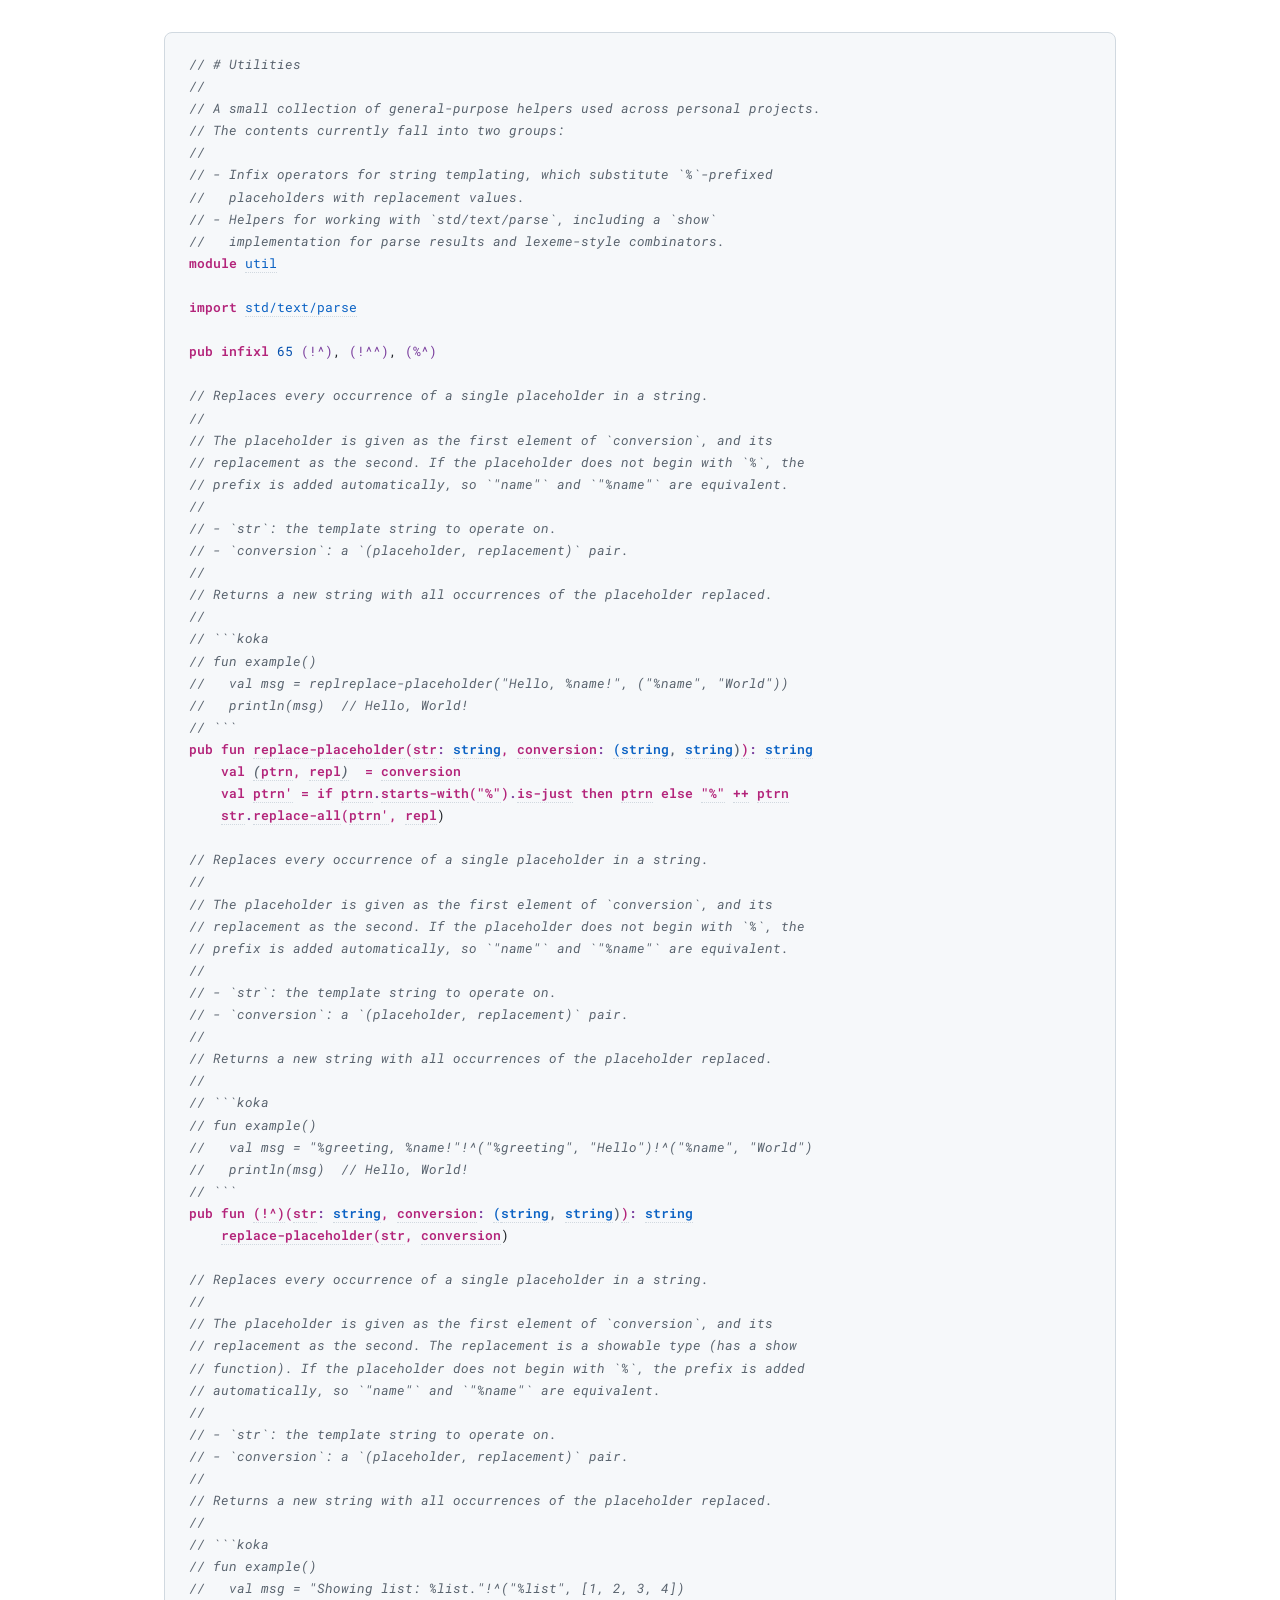
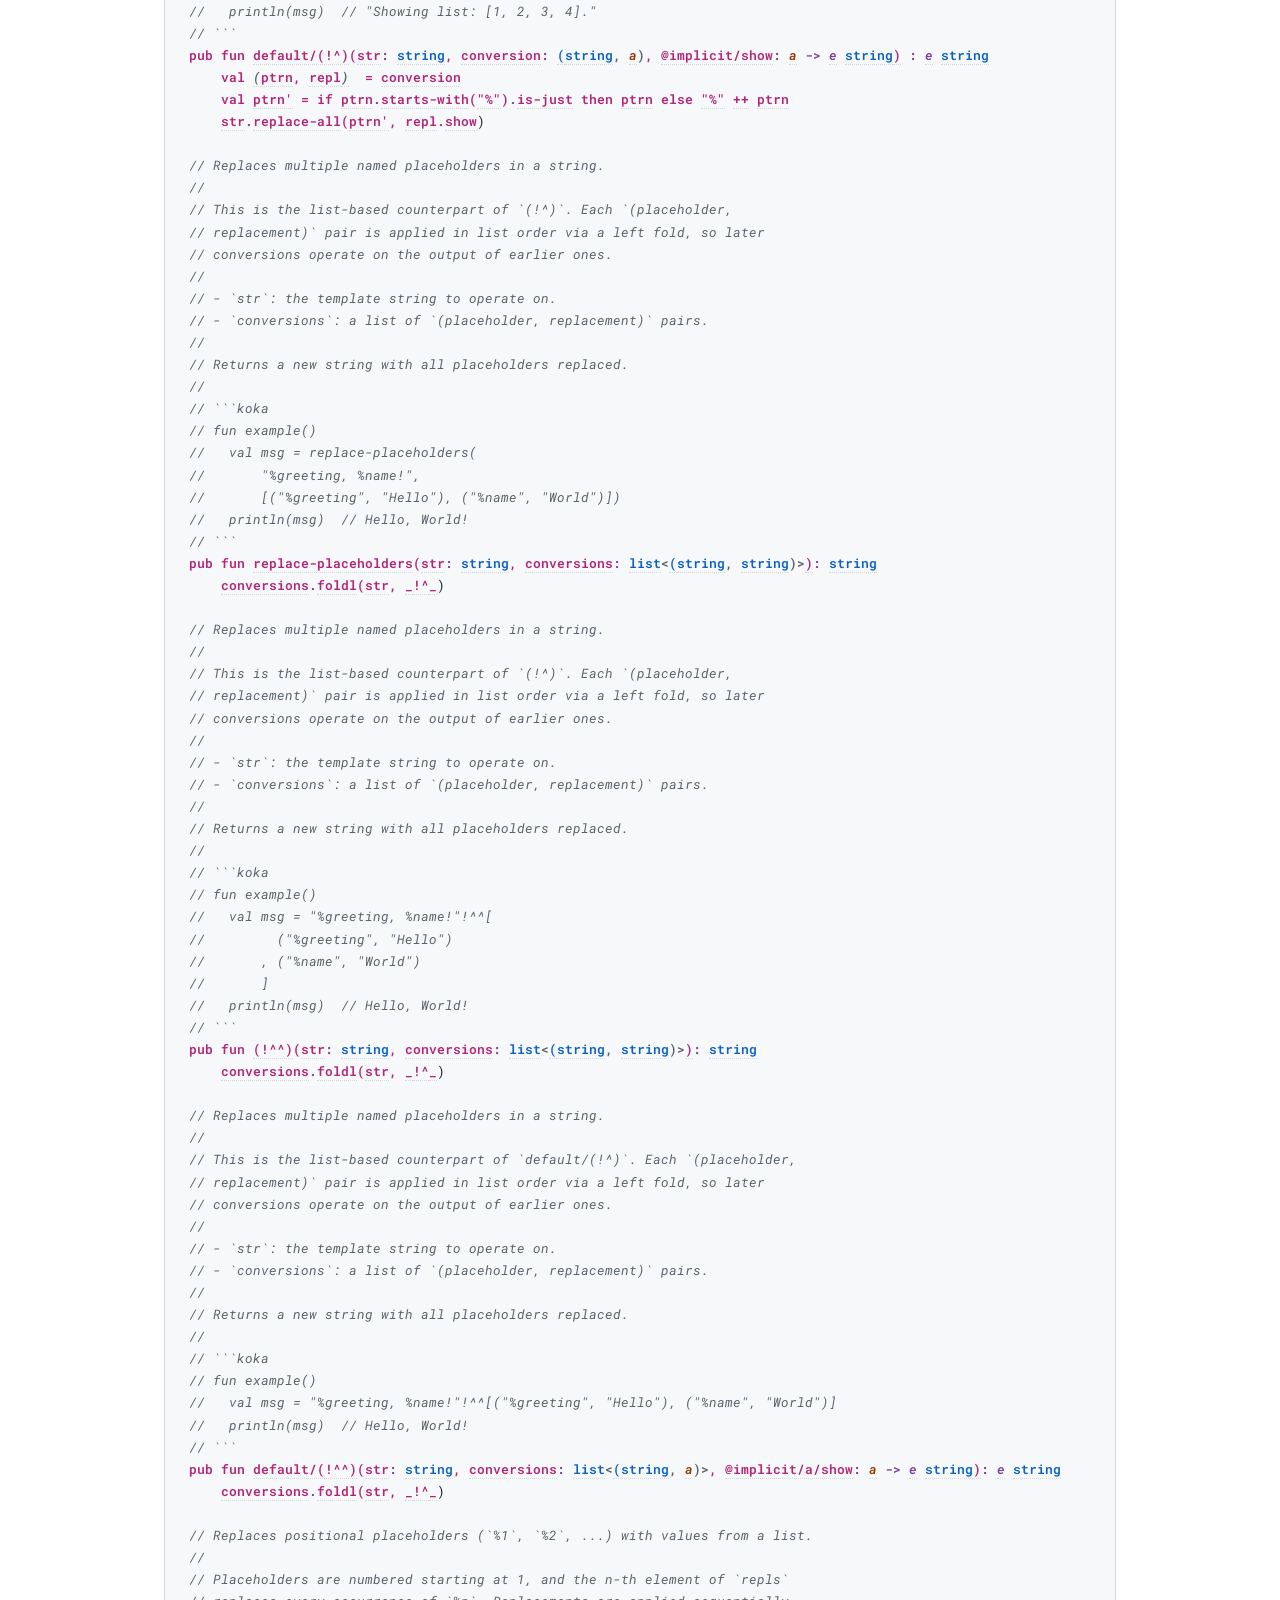
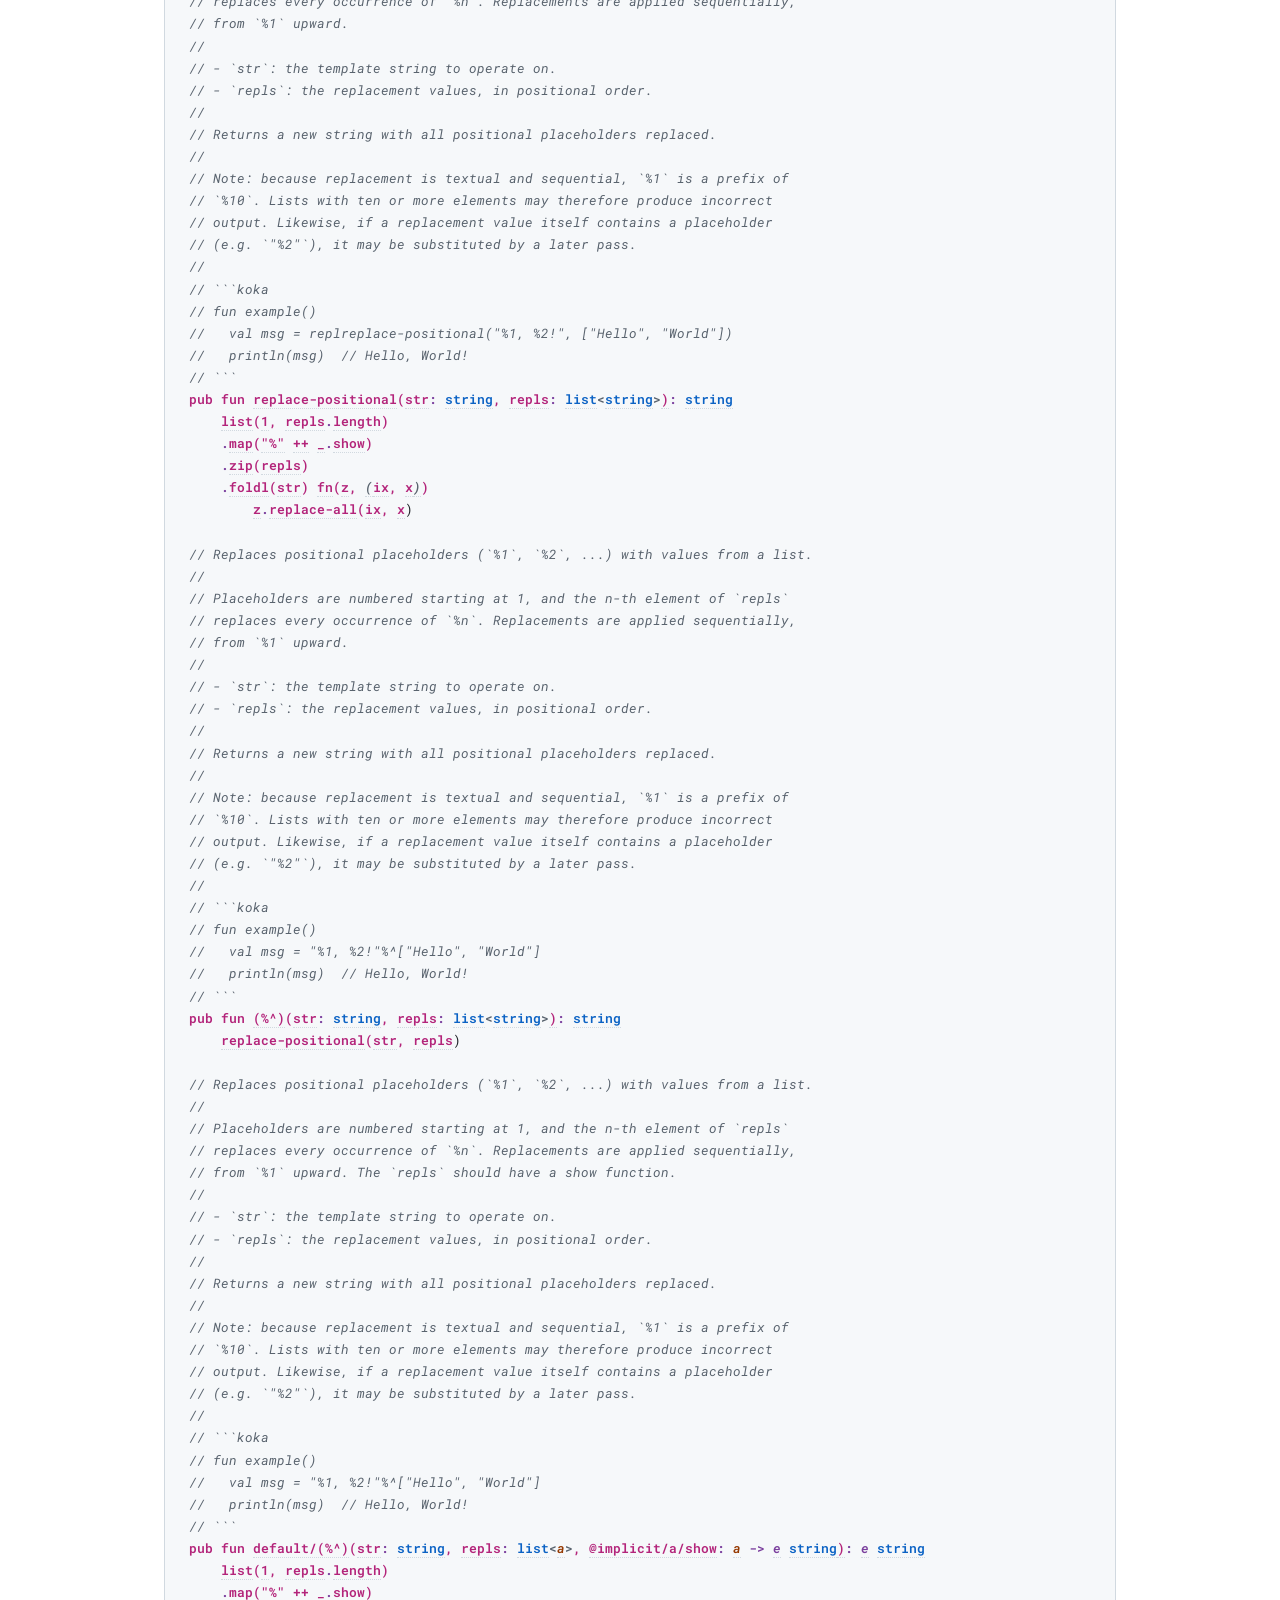
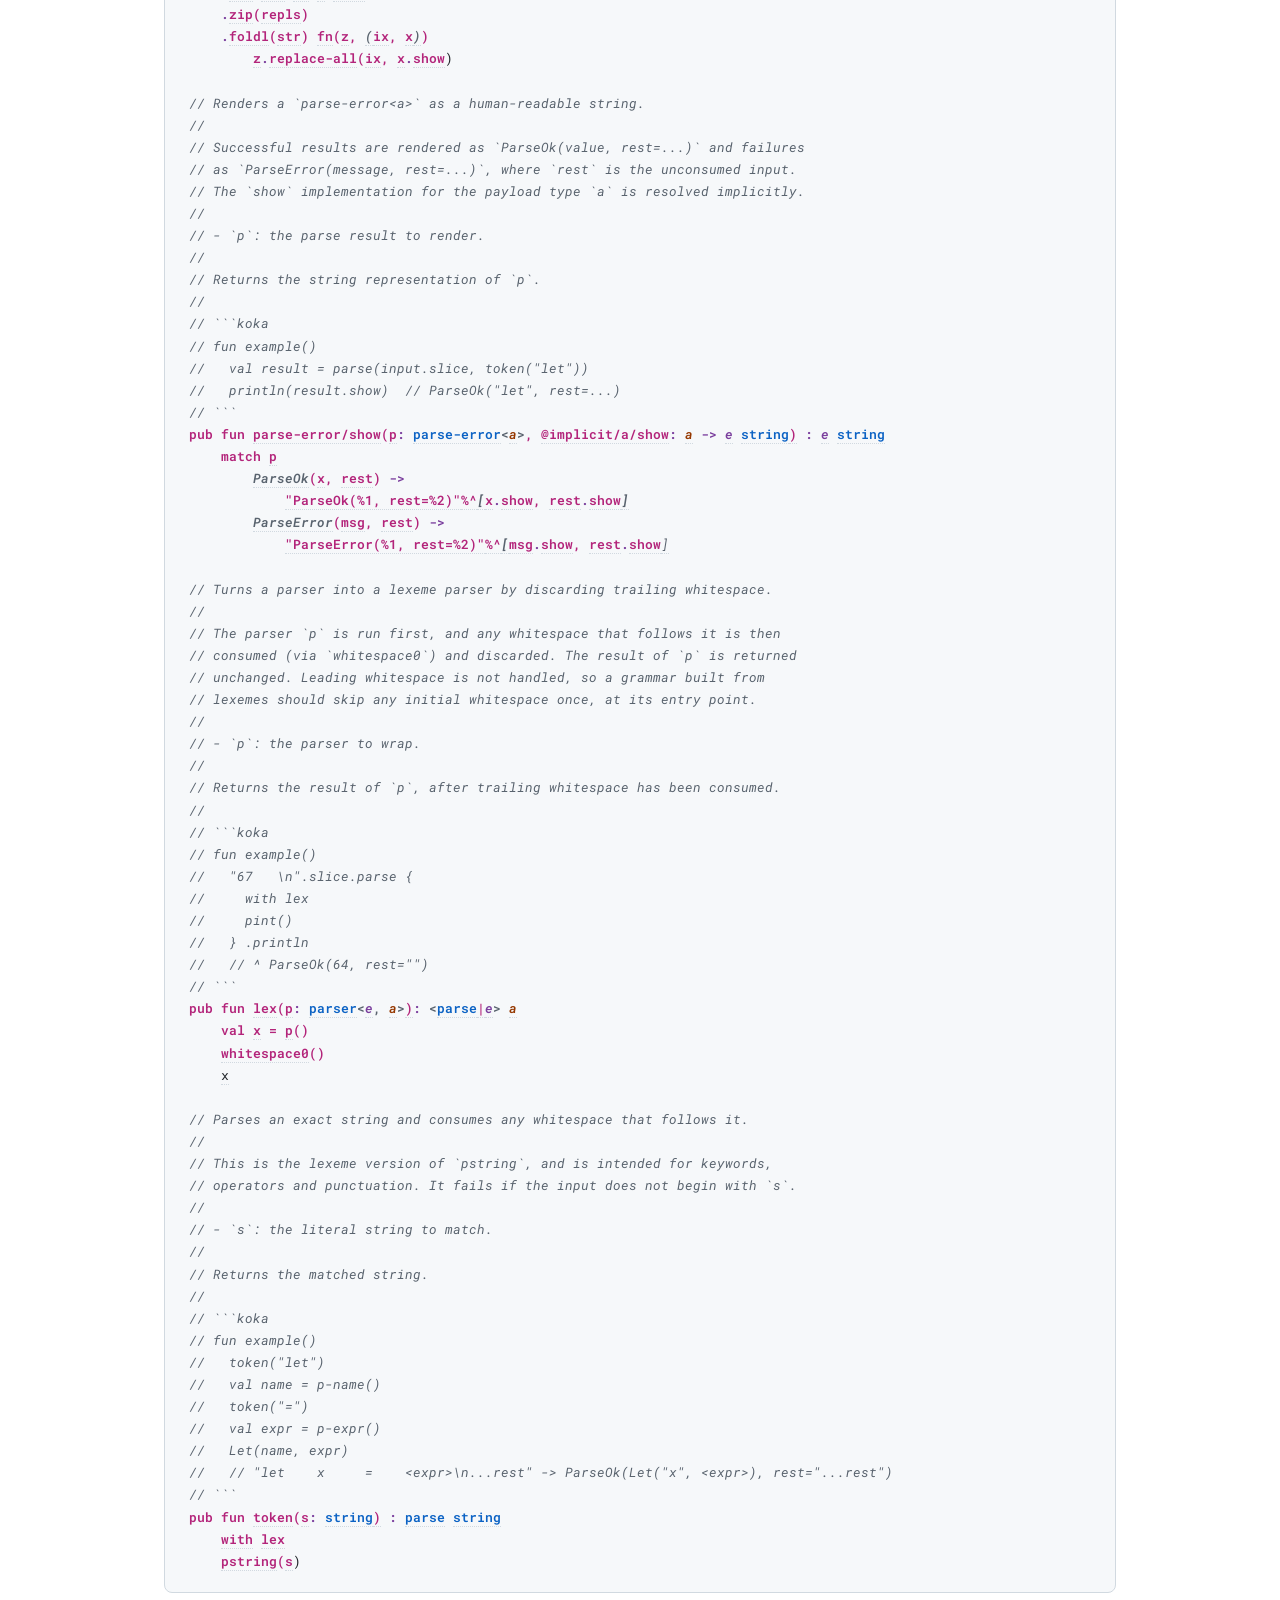
==== docs/src_util-source.html @ ce95ef4e "docs: add documentation" ====
<!DOCTYPE html>
<html>
<head>
<meta http-equiv="content-type" content="text/html; charset=UTF-8" />
<meta name="viewport" content="initial-scale=1.0" />

<style type="text/css">.koka .plaincode, .koka a.pp .pc { display: none; } .koka a.pp { color: inherit; text-decoration: none; }</style>
<link rel="stylesheet" type="text/css" href="styles/koka.css" />

<link rel="stylesheet" type="text/css" href="https://fonts.googleapis.com/css?family=Nunito:400,400italic,700,700italic" />
<link rel="stylesheet" type="text/css" href="https://fonts.googleapis.com/css?family=Roboto+Mono:400,500,700,400italic" />

<title>util.kk documentation</title>
</head>

<body class="koka doc body madoko">
<pre class="koka source"><span class="comment">// # Utilities
//
// A small collection of general-purpose helpers used across personal projects.
// The contents currently fall into two groups:
//
// - Infix operators for string templating, which substitute &#96;%&#96;-prefixed
//   placeholders with replacement values.
// - Helpers for working with &#96;std/text/parse&#96;, including a &#96;show&#96;
//   implementation for parse results and lexeme-style combinators.
</span><span class="kw">module</span> <a class="pp" href="src_util.html#_null_"><span class="mo">util</span><span class="pc"><span class="mo">src<span class="fslash">/</span>util</span></span></a>

<span class="kw">import</span> <a class="pp" href="https://koka-lang.github.io/koka/doc/std_text_parse.html#_null_"><span class="mo">std/text/parse</span><span class="pc"><span class="mo">std<span class="fslash">/</span>text<span class="fslash">/</span>parse</span></span></a>

<span class="kw">pub</span> <span class="kw">infixl</span> <span class="number">65</span> <span class="op">(!^)</span>, <span class="op">(!^^)</span>, <span class="op">(%^)</span>

<span class="comment">// Replaces every occurrence of a single placeholder in a string.
//
// The placeholder is given as the first element of &#96;conversion&#96;, and its
// replacement as the second. If the placeholder does not begin with &#96;%&#96;, the
// prefix is added automatically, so &#96;"name"&#96; and &#96;"%name"&#96; are equivalent.
//
// - &#96;str&#96;: the template string to operate on.
// - &#96;conversion&#96;: a &#96;(placeholder, replacement)&#96; pair.
//
// Returns a new string with all occurrences of the placeholder replaced.
//
// &#96;&#96;&#96;koka
// fun example()
//   val msg = replreplace-placeholder("Hello, %name!", ("%name", "World"))
//   println(msg)  // Hello, World!
// &#96;&#96;&#96;
</span><span class="decl-fun" id="replace_placeholder"><span class="kw">pub</span> <span class="kw">fun</span> <a class="pp" href="src_util.html#replace_placeholder">replace-placeholder<span class="pc"><span class="mo">src<span class="fslash">/</span>util<span class="fslash last">/</span></span>replace<span class="dash">-</span>placeholder: <span class="tp sp">(</span><span class="tp tpp">str</span> <span class="tp kw op">:</span> <span class="tp">string</span><span class="tp sp">,</span> <span class="tp tpp">conversion</span> <span class="tp kw op">:</span> <span class="tp sp">(</span><span class="tp">string</span><span class="tp sp">,</span> <span class="tp">string</span><span class="tp sp">)</span><span class="tp sp">)</span> <span class="tp kw op">-></span> <span class="tp">string</span></span></a>(<a class="pp">str<span class="pc">str: <span class="tp">string</span></span></a><span class="tp kw op">:</span> <a class="pp" href="https://koka-lang.github.io/koka/doc/std_core_types-source.html#type_space_string"><span class="tp">string</span><span class="pc"><span class="mo">std<span class="fslash">/</span>core<span class="fslash">/</span>types<span class="fslash last">/</span></span>string: <span class="co">V</span></span></a>, <a class="pp">conversion<span class="pc">conversion: <span class="tp sp">(</span><span class="tp">string</span><span class="tp sp">,</span> <span class="tp">string</span><span class="tp sp">)</span></span></a><span class="tp kw op">:</span> <a class="pp" href="https://koka-lang.github.io/koka/doc/std_core_types-source.html#type_space_tuple2"><span class="tp">(</span><span class="pc"><span class="mo">std<span class="fslash">/</span>core<span class="fslash">/</span>types<span class="fslash last">/</span></span>tuple2: <span class="tp sp">(</span><span class="co">V</span>, <span class="co">V</span>) <span class="kw op">-></span> <span class="co">V</span></span></a><a class="pp" href="https://koka-lang.github.io/koka/doc/std_core_types-source.html#type_space_string"><span class="tp">string</span><span class="pc"><span class="mo">std<span class="fslash">/</span>core<span class="fslash">/</span>types<span class="fslash last">/</span></span>string: <span class="co">V</span></span></a><span class="tp sp">,</span> <a class="pp" href="https://koka-lang.github.io/koka/doc/std_core_types-source.html#type_space_string"><span class="tp">string</span><span class="pc"><span class="mo">std<span class="fslash">/</span>core<span class="fslash">/</span>types<span class="fslash last">/</span></span>string: <span class="co">V</span></span></a><span class="tp sp">)</span><a class="pp">)<span class="pc">result: <span class="tp kw op">-></span> <span class="tp">total</span> <span class="tp">string</span></span></a><span class="tp kw op">:</span> <a class="pp" href="https://koka-lang.github.io/koka/doc/std_core_types-source.html#type_space_string"><span class="tp">string</span><span class="pc"><span class="mo">std<span class="fslash">/</span>core<span class="fslash">/</span>types<span class="fslash last">/</span></span>string: <span class="co">V</span></span></a>
    <span class="kw">val</span> <a class="pp" href="https://koka-lang.github.io/koka/doc/std_core_types-source.html#con_space_Tuple2"><span class="co">(</span><span class="pc"><span class="mo">std<span class="fslash">/</span>core<span class="fslash">/</span>types<span class="fslash last">/</span></span>Tuple2: <span class="tp kw">forall</span><span class="tp sp">&lt;</span><span class="tp tv">a</span><span class="tp sp">,</span><span class="tp tv">b</span><span class="tp sp">&gt;</span> <span class="tp sp">(</span><span class="tp tpp">fst</span> <span class="tp kw op">:</span> <span class="tp tv">a</span><span class="tp sp">,</span> <span class="tp tpp">snd</span> <span class="tp kw op">:</span> <span class="tp tv">b</span><span class="tp sp">)</span> <span class="tp kw op">-></span> <span class="tp sp">(</span><span class="tp tv">a</span><span class="tp sp">,</span> <span class="tp tv">b</span><span class="tp sp">)</span></span></a><a class="pp">ptrn<span class="pc">ptrn: <span class="tp">string</span></span></a>, <a class="pp">repl<span class="pc">repl: <span class="tp">string</span></span></a><a class="pp" href="https://koka-lang.github.io/koka/doc/std_core_types-source.html#con_space_Tuple2"><span class="co">)</span><span class="pc"><span class="mo">std<span class="fslash">/</span>core<span class="fslash">/</span>types<span class="fslash last">/</span></span>Tuple2: <span class="tp kw">forall</span><span class="tp sp">&lt;</span><span class="tp tv">a</span><span class="tp sp">,</span><span class="tp tv">b</span><span class="tp sp">&gt;</span> <span class="tp sp">(</span><span class="tp tpp">fst</span> <span class="tp kw op">:</span> <span class="tp tv">a</span><span class="tp sp">,</span> <span class="tp tpp">snd</span> <span class="tp kw op">:</span> <span class="tp tv">b</span><span class="tp sp">)</span> <span class="tp kw op">-></span> <span class="tp sp">(</span><span class="tp tv">a</span><span class="tp sp">,</span> <span class="tp tv">b</span><span class="tp sp">)</span></span></a>  <span class="kw">=</span> <a class="pp">conversion<span class="pc">conversion: <span class="tp sp">(</span><span class="tp">string</span><span class="tp sp">,</span> <span class="tp">string</span><span class="tp sp">)</span></span></a>
    <span class="kw">val</span> <a class="pp">ptrn'<span class="pc">ptrn': <span class="tp">string</span></span></a> <span class="kw">=</span> <span class="kw">if</span> <a class="pp">ptrn<span class="pc">ptrn: <span class="tp">string</span></span></a><span class="kw op">.</span><a class="pp" href="https://koka-lang.github.io/koka/doc/std_core_sslice-source.html#starts_with">starts-with<span class="pc"><span class="mo">std<span class="fslash">/</span>core<span class="fslash">/</span>sslice<span class="fslash last">/</span></span>starts<span class="dash">-</span>with: <span class="tp sp">(</span><span class="tp tpp">s</span> <span class="tp kw op">:</span> <span class="tp">string</span><span class="tp sp">,</span> <span class="tp tpp">pre</span> <span class="tp kw op">:</span> <span class="tp">string</span><span class="tp sp">)</span> <span class="tp kw op">-></span> <span class="tp">maybe</span><span class="tp sp">&lt;</span><span class="tp">sslice</span><span class="tp sp">&gt;</span></span></a>(<a class="pp">"%"<span class="pc">literal: <span class="tp">string</span><br>count= 1</span></a>)<span class="kw op">.</span><a class="pp" href="https://koka-lang.github.io/koka/doc/std_core_types-source.html#is_just">is-just<span class="pc"><span class="mo">std<span class="fslash">/</span>core<span class="fslash">/</span>types<span class="fslash last">/</span></span>is<span class="dash">-</span>just: <span class="tp sp">(</span><span class="tp tpp">maybe</span> <span class="tp kw op">:</span> <span class="tp">maybe</span><span class="tp sp">&lt;</span><span class="tp">sslice</span><span class="tp sp">&gt;</span><span class="tp sp">)</span> <span class="tp kw op">-></span> <span class="tp">bool</span></span></a> <span class="kw">then</span> <a class="pp">ptrn<span class="pc">ptrn: <span class="tp">string</span></span></a> <span class="kw">else</span> <a class="pp">"%"<span class="pc">literal: <span class="tp">string</span><br>count= 1</span></a> <a class="pp" href="https://koka-lang.github.io/koka/doc/std_core_types-source.html#_plus__plus_">++<span class="pc"><span class="mo">std<span class="fslash">/</span>core<span class="fslash">/</span>types<span class="fslash last">/</span></span>(++): <span class="tp sp">(</span><span class="tp tpp">x</span> <span class="tp kw op">:</span> <span class="tp">string</span><span class="tp sp">,</span> <span class="tp tpp">y</span> <span class="tp kw op">:</span> <span class="tp">string</span><span class="tp sp">)</span> <span class="tp kw op">-></span> <span class="tp">string</span></span></a> <a class="pp">ptrn<span class="pc">ptrn: <span class="tp">string</span></span></a>
    <a class="pp">str<span class="pc">str: <span class="tp">string</span></span></a><span class="kw op">.</span><a class="pp" href="https://koka-lang.github.io/koka/doc/std_core_string-source.html#replace_all">replace-all<span class="pc"><span class="mo">std<span class="fslash">/</span>core<span class="fslash">/</span>string<span class="fslash last">/</span></span>replace<span class="dash">-</span>all: <span class="tp sp">(</span><span class="tp tpp">s</span> <span class="tp kw op">:</span> <span class="tp">string</span><span class="tp sp">,</span> <span class="tp tpp">pattern</span> <span class="tp kw op">:</span> <span class="tp">string</span><span class="tp sp">,</span> <span class="tp tpp">repl</span> <span class="tp kw op">:</span> <span class="tp">string</span><span class="tp sp">)</span> <span class="tp kw op">-></span> <span class="tp">string</span></span></a>(<a class="pp">ptrn'<span class="pc">ptrn': <span class="tp">string</span></span></a>, <a class="pp">repl<span class="pc">repl: <span class="tp">string</span></span></a></span>)

<span class="comment">// Replaces every occurrence of a single placeholder in a string.
//
// The placeholder is given as the first element of &#96;conversion&#96;, and its
// replacement as the second. If the placeholder does not begin with &#96;%&#96;, the
// prefix is added automatically, so &#96;"name"&#96; and &#96;"%name"&#96; are equivalent.
//
// - &#96;str&#96;: the template string to operate on.
// - &#96;conversion&#96;: a &#96;(placeholder, replacement)&#96; pair.
//
// Returns a new string with all occurrences of the placeholder replaced.
//
// &#96;&#96;&#96;koka
// fun example()
//   val msg = "%greeting, %name!"!^("%greeting", "Hello")!^("%name", "World")
//   println(msg)  // Hello, World!
// &#96;&#96;&#96;
</span><span class="decl-fun" id="_excl__hat_"><span class="kw">pub</span> <span class="kw">fun</span> <a class="pp" href="src_util.html#_excl__hat_">(!^)<span class="pc"><span class="mo">src<span class="fslash">/</span>util<span class="fslash last">/</span></span>(!^): <span class="tp sp">(</span><span class="tp tpp">str</span> <span class="tp kw op">:</span> <span class="tp">string</span><span class="tp sp">,</span> <span class="tp tpp">conversion</span> <span class="tp kw op">:</span> <span class="tp sp">(</span><span class="tp">string</span><span class="tp sp">,</span> <span class="tp">string</span><span class="tp sp">)</span><span class="tp sp">)</span> <span class="tp kw op">-></span> <span class="tp">string</span></span></a>(<a class="pp">str<span class="pc">str: <span class="tp">string</span></span></a><span class="tp kw op">:</span> <a class="pp" href="https://koka-lang.github.io/koka/doc/std_core_types-source.html#type_space_string"><span class="tp">string</span><span class="pc"><span class="mo">std<span class="fslash">/</span>core<span class="fslash">/</span>types<span class="fslash last">/</span></span>string: <span class="co">V</span></span></a>, <a class="pp">conversion<span class="pc">conversion: <span class="tp sp">(</span><span class="tp">string</span><span class="tp sp">,</span> <span class="tp">string</span><span class="tp sp">)</span></span></a><span class="tp kw op">:</span> <a class="pp" href="https://koka-lang.github.io/koka/doc/std_core_types-source.html#type_space_tuple2"><span class="tp">(</span><span class="pc"><span class="mo">std<span class="fslash">/</span>core<span class="fslash">/</span>types<span class="fslash last">/</span></span>tuple2: <span class="tp sp">(</span><span class="co">V</span>, <span class="co">V</span>) <span class="kw op">-></span> <span class="co">V</span></span></a><a class="pp" href="https://koka-lang.github.io/koka/doc/std_core_types-source.html#type_space_string"><span class="tp">string</span><span class="pc"><span class="mo">std<span class="fslash">/</span>core<span class="fslash">/</span>types<span class="fslash last">/</span></span>string: <span class="co">V</span></span></a><span class="tp sp">,</span> <a class="pp" href="https://koka-lang.github.io/koka/doc/std_core_types-source.html#type_space_string"><span class="tp">string</span><span class="pc"><span class="mo">std<span class="fslash">/</span>core<span class="fslash">/</span>types<span class="fslash last">/</span></span>string: <span class="co">V</span></span></a><span class="tp sp">)</span><a class="pp">)<span class="pc">result: <span class="tp kw op">-></span> <span class="tp">total</span> <span class="tp">string</span></span></a><span class="tp kw op">:</span> <a class="pp" href="https://koka-lang.github.io/koka/doc/std_core_types-source.html#type_space_string"><span class="tp">string</span><span class="pc"><span class="mo">std<span class="fslash">/</span>core<span class="fslash">/</span>types<span class="fslash last">/</span></span>string: <span class="co">V</span></span></a>
    <a class="pp" href="#replace_placeholder">replace-placeholder<span class="pc"><span class="mo">src<span class="fslash">/</span>util<span class="fslash last">/</span></span>replace<span class="dash">-</span>placeholder: <span class="tp sp">(</span><span class="tp tpp">str</span> <span class="tp kw op">:</span> <span class="tp">string</span><span class="tp sp">,</span> <span class="tp tpp">conversion</span> <span class="tp kw op">:</span> <span class="tp sp">(</span><span class="tp">string</span><span class="tp sp">,</span> <span class="tp">string</span><span class="tp sp">)</span><span class="tp sp">)</span> <span class="tp kw op">-></span> <span class="tp">string</span></span></a>(<a class="pp">str<span class="pc">str: <span class="tp">string</span></span></a>, <a class="pp">conversion<span class="pc">conversion: <span class="tp sp">(</span><span class="tp">string</span><span class="tp sp">,</span> <span class="tp">string</span><span class="tp sp">)</span></span></a></span>)

<span class="comment">// Replaces every occurrence of a single placeholder in a string.
//
// The placeholder is given as the first element of &#96;conversion&#96;, and its
// replacement as the second. The replacement is a showable type (has a show
// function). If the placeholder does not begin with &#96;%&#96;, the prefix is added
// automatically, so &#96;"name"&#96; and &#96;"%name"&#96; are equivalent.
//
// - &#96;str&#96;: the template string to operate on.
// - &#96;conversion&#96;: a &#96;(placeholder, replacement)&#96; pair.
//
// Returns a new string with all occurrences of the placeholder replaced.
//
// &#96;&#96;&#96;koka
// fun example()
//   val msg = "Showing list: %list."!^("%list", [1, 2, 3, 4])
//   println(msg)  // "Showing list: [1, 2, 3, 4]."
// &#96;&#96;&#96;
</span><span class="decl-fun" id="default_fs__excl__hat_"><span class="kw">pub</span> <span class="kw">fun</span> <a class="pp" href="src_util.html#default_fs__excl__hat_">default/(!^)<span class="pc"><span class="mo">src<span class="fslash">/</span>util<span class="fslash last">/</span></span><span class="lq">default<span class="fslash">/</span></span>(!^): <span class="tp kw">forall</span><span class="tp sp">&lt;</span><span class="tp tv">a</span><span class="tp sp">,</span><span class="tp tv">e</span><span class="tp sp">&gt;</span> <span class="tp sp">(</span><span class="tp tpp">str</span> <span class="tp kw op">:</span> <span class="tp">string</span><span class="tp sp">,</span> <span class="tp tpp">conversion</span> <span class="tp kw op">:</span> <span class="tp sp">(</span><span class="tp">string</span><span class="tp sp">,</span> <span class="tp tv">a</span><span class="tp sp">)</span><span class="tp sp">,</span> <span class="tp tpp">@implicit<span class="fslash">/</span>show</span> <span class="tp kw op">:</span> <span class="tp sp">(</span><span class="tp tv">a</span><span class="tp sp">)</span> <span class="tp kw op">-></span> <span class="tp tv">e</span> <span class="tp">string</span><span class="tp sp">)</span> <span class="tp kw op">-></span> <span class="tp tv">e</span> <span class="tp">string</span></span></a>(<a class="pp">str<span class="pc">str: <span class="tp">string</span></span></a><span class="tp kw op">:</span> <a class="pp" href="https://koka-lang.github.io/koka/doc/std_core_types-source.html#type_space_string"><span class="tp">string</span><span class="pc"><span class="mo">std<span class="fslash">/</span>core<span class="fslash">/</span>types<span class="fslash last">/</span></span>string: <span class="co">V</span></span></a>, <a class="pp">conversion<span class="pc">conversion: <span class="tp sp">(</span><span class="tp">string</span><span class="tp sp">,</span> <span class="tp op">$</span><span class="number">1159</span>)</span></a><span class="tp kw op">:</span> <a class="pp" href="https://koka-lang.github.io/koka/doc/std_core_types-source.html#type_space_tuple2"><span class="tp">(</span><span class="pc"><span class="mo">std<span class="fslash">/</span>core<span class="fslash">/</span>types<span class="fslash last">/</span></span>tuple2: <span class="tp sp">(</span><span class="co">V</span>, <span class="co">V</span>) <span class="kw op">-></span> <span class="co">V</span></span></a><a class="pp" href="https://koka-lang.github.io/koka/doc/std_core_types-source.html#type_space_string"><span class="tp">string</span><span class="pc"><span class="mo">std<span class="fslash">/</span>core<span class="fslash">/</span>types<span class="fslash last">/</span></span>string: <span class="co">V</span></span></a><span class="tp sp">,</span> <a class="pp"><span class="tp tv">a</span><span class="pc">a: <span class="co">V</span></span></a><span class="tp sp">)</span>, <a class="pp">@implicit/show<span class="pc"><span class="lq">?</span>show: <span class="tp sp">(</span><span class="tp op">$</span><span class="number">1159</span>) <span class="kw op">-></span> <span class="op">$</span><span class="number">1160</span> string</span></a><span class="tp kw op">:</span> <a class="pp"><span class="tp tv">a</span><span class="pc">a: <span class="co">V</span></span></a> <span class="tp kw op">-></span> <a class="pp"><span class="tp tv"><span class="effect">e</span></span><span class="pc">e: <span class="co">E</span></span></a> <a class="pp" href="https://koka-lang.github.io/koka/doc/std_core_types-source.html#type_space_string"><span class="tp">string</span><span class="pc"><span class="mo">std<span class="fslash">/</span>core<span class="fslash">/</span>types<span class="fslash last">/</span></span>string: <span class="co">V</span></span></a><a class="pp">)<span class="pc">result: <span class="tp kw op">-></span> <span class="number">1287</span> string</span></a> <span class="tp kw op">:</span> <a class="pp"><span class="tp tv"><span class="effect">e</span></span><span class="pc">e: <span class="co">E</span></span></a> <a class="pp" href="https://koka-lang.github.io/koka/doc/std_core_types-source.html#type_space_string"><span class="tp">string</span><span class="pc"><span class="mo">std<span class="fslash">/</span>core<span class="fslash">/</span>types<span class="fslash last">/</span></span>string: <span class="co">V</span></span></a>
    <span class="kw">val</span> <a class="pp" href="https://koka-lang.github.io/koka/doc/std_core_types-source.html#con_space_Tuple2"><span class="co">(</span><span class="pc"><span class="mo">std<span class="fslash">/</span>core<span class="fslash">/</span>types<span class="fslash last">/</span></span>Tuple2: <span class="tp kw">forall</span><span class="tp sp">&lt;</span><span class="tp tv">a</span><span class="tp sp">,</span><span class="tp tv">b</span><span class="tp sp">&gt;</span> <span class="tp sp">(</span><span class="tp tpp">fst</span> <span class="tp kw op">:</span> <span class="tp tv">a</span><span class="tp sp">,</span> <span class="tp tpp">snd</span> <span class="tp kw op">:</span> <span class="tp tv">b</span><span class="tp sp">)</span> <span class="tp kw op">-></span> <span class="tp sp">(</span><span class="tp tv">a</span><span class="tp sp">,</span> <span class="tp tv">b</span><span class="tp sp">)</span></span></a><a class="pp">ptrn<span class="pc">ptrn: <span class="tp">string</span></span></a>, <a class="pp">repl<span class="pc">repl: <span class="tp op">$</span><span class="number">1159</span></span></a><a class="pp" href="https://koka-lang.github.io/koka/doc/std_core_types-source.html#con_space_Tuple2"><span class="co">)</span><span class="pc"><span class="mo">std<span class="fslash">/</span>core<span class="fslash">/</span>types<span class="fslash last">/</span></span>Tuple2: <span class="tp kw">forall</span><span class="tp sp">&lt;</span><span class="tp tv">a</span><span class="tp sp">,</span><span class="tp tv">b</span><span class="tp sp">&gt;</span> <span class="tp sp">(</span><span class="tp tpp">fst</span> <span class="tp kw op">:</span> <span class="tp tv">a</span><span class="tp sp">,</span> <span class="tp tpp">snd</span> <span class="tp kw op">:</span> <span class="tp tv">b</span><span class="tp sp">)</span> <span class="tp kw op">-></span> <span class="tp sp">(</span><span class="tp tv">a</span><span class="tp sp">,</span> <span class="tp tv">b</span><span class="tp sp">)</span></span></a>  <span class="kw">=</span> <a class="pp">conversion<span class="pc">conversion: <span class="tp sp">(</span><span class="tp">string</span><span class="tp sp">,</span> <span class="tp op">$</span><span class="number">1159</span>)</span></a>
    <span class="kw">val</span> <a class="pp">ptrn'<span class="pc">ptrn': <span class="tp">string</span></span></a> <span class="kw">=</span> <span class="kw">if</span> <a class="pp">ptrn<span class="pc">ptrn: <span class="tp">string</span></span></a><span class="kw op">.</span><a class="pp" href="https://koka-lang.github.io/koka/doc/std_core_sslice-source.html#starts_with">starts-with<span class="pc"><span class="mo">std<span class="fslash">/</span>core<span class="fslash">/</span>sslice<span class="fslash last">/</span></span>starts<span class="dash">-</span>with: <span class="tp sp">(</span><span class="tp tpp">s</span> <span class="tp kw op">:</span> <span class="tp">string</span><span class="tp sp">,</span> <span class="tp tpp">pre</span> <span class="tp kw op">:</span> <span class="tp">string</span><span class="tp sp">)</span> <span class="tp kw op">-></span> <span class="tp op">$</span><span class="number">1160</span> maybe<span class="op">&lt;</span>sslice<span class="op">&gt;</span></span></a>(<a class="pp">"%"<span class="pc">literal: <span class="tp">string</span><br>count= 1</span></a>)<span class="kw op">.</span><a class="pp" href="https://koka-lang.github.io/koka/doc/std_core_types-source.html#is_just">is-just<span class="pc"><span class="mo">std<span class="fslash">/</span>core<span class="fslash">/</span>types<span class="fslash last">/</span></span>is<span class="dash">-</span>just: <span class="tp sp">(</span><span class="tp tpp">maybe</span> <span class="tp kw op">:</span> <span class="tp">maybe</span><span class="tp sp">&lt;</span><span class="tp">sslice</span><span class="tp sp">&gt;</span><span class="tp sp">)</span> <span class="tp kw op">-></span> <span class="tp op">$</span><span class="number">1160</span> bool</span></a> <span class="kw">then</span> <a class="pp">ptrn<span class="pc">ptrn: <span class="tp">string</span></span></a> <span class="kw">else</span> <a class="pp">"%"<span class="pc">literal: <span class="tp">string</span><br>count= 1</span></a> <a class="pp" href="https://koka-lang.github.io/koka/doc/std_core_types-source.html#_plus__plus_">++<span class="pc"><span class="mo">std<span class="fslash">/</span>core<span class="fslash">/</span>types<span class="fslash last">/</span></span>(++): <span class="tp sp">(</span><span class="tp tpp">x</span> <span class="tp kw op">:</span> <span class="tp">string</span><span class="tp sp">,</span> <span class="tp tpp">y</span> <span class="tp kw op">:</span> <span class="tp">string</span><span class="tp sp">)</span> <span class="tp kw op">-></span> <span class="tp op">$</span><span class="number">1160</span> string</span></a> <a class="pp">ptrn<span class="pc">ptrn: <span class="tp">string</span></span></a>
    <a class="pp">str<span class="pc">str: <span class="tp">string</span></span></a><span class="kw op">.</span><a class="pp" href="https://koka-lang.github.io/koka/doc/std_core_string-source.html#replace_all">replace-all<span class="pc"><span class="mo">std<span class="fslash">/</span>core<span class="fslash">/</span>string<span class="fslash last">/</span></span>replace<span class="dash">-</span>all: <span class="tp sp">(</span><span class="tp tpp">s</span> <span class="tp kw op">:</span> <span class="tp">string</span><span class="tp sp">,</span> <span class="tp tpp">pattern</span> <span class="tp kw op">:</span> <span class="tp">string</span><span class="tp sp">,</span> <span class="tp tpp">repl</span> <span class="tp kw op">:</span> <span class="tp">string</span><span class="tp sp">)</span> <span class="tp kw op">-></span> <span class="tp op">$</span><span class="number">1160</span> string</span></a>(<a class="pp">ptrn'<span class="pc">ptrn': <span class="tp">string</span></span></a>, <a class="pp">repl<span class="pc">repl: <span class="tp op">$</span><span class="number">1159</span></span></a><span class="kw op">.</span><a class="pp">show<span class="pc"><span class="lq">?</span>show: <span class="tp sp">(</span><span class="tp op">$</span><span class="number">1159</span>) <span class="kw op">-></span> <span class="op">$</span><span class="number">1160</span> string</span></a></span>)

<span class="comment">// Replaces multiple named placeholders in a string.
//
// This is the list-based counterpart of &#96;(!^)&#96;. Each &#96;(placeholder,
// replacement)&#96; pair is applied in list order via a left fold, so later
// conversions operate on the output of earlier ones.
//
// - &#96;str&#96;: the template string to operate on.
// - &#96;conversions&#96;: a list of &#96;(placeholder, replacement)&#96; pairs.
//
// Returns a new string with all placeholders replaced.
//
// &#96;&#96;&#96;koka
// fun example()
//   val msg = replace-placeholders(
//       "%greeting, %name!",
//       [("%greeting", "Hello"), ("%name", "World")])
//   println(msg)  // Hello, World!
// &#96;&#96;&#96;
</span><span class="decl-fun" id="replace_placeholders"><span class="kw">pub</span> <span class="kw">fun</span> <a class="pp" href="src_util.html#replace_placeholders">replace-placeholders<span class="pc"><span class="mo">src<span class="fslash">/</span>util<span class="fslash last">/</span></span>replace<span class="dash">-</span>placeholders: <span class="tp sp">(</span><span class="tp tpp">str</span> <span class="tp kw op">:</span> <span class="tp">string</span><span class="tp sp">,</span> <span class="tp tpp">conversions</span> <span class="tp kw op">:</span> <span class="tp">list</span><span class="tp sp">&lt;</span><span class="tp sp">(</span><span class="tp">string</span><span class="tp sp">,</span> <span class="tp">string</span><span class="tp sp">)</span><span class="tp sp">&gt;</span><span class="tp sp">)</span> <span class="tp kw op">-></span> <span class="tp">string</span></span></a>(<a class="pp">str<span class="pc">str: <span class="tp">string</span></span></a><span class="tp kw op">:</span> <a class="pp" href="https://koka-lang.github.io/koka/doc/std_core_types-source.html#type_space_string"><span class="tp">string</span><span class="pc"><span class="mo">std<span class="fslash">/</span>core<span class="fslash">/</span>types<span class="fslash last">/</span></span>string: <span class="co">V</span></span></a>, <a class="pp">conversions<span class="pc">conversions: <span class="tp">list</span><span class="tp sp">&lt;</span><span class="tp sp">(</span><span class="tp">string</span><span class="tp sp">,</span> <span class="tp">string</span><span class="tp sp">)</span><span class="tp sp">&gt;</span></span></a><span class="tp kw op">:</span> <a class="pp" href="https://koka-lang.github.io/koka/doc/std_core_types-source.html#type_space_list"><span class="tp">list</span><span class="pc"><span class="mo">std<span class="fslash">/</span>core<span class="fslash">/</span>types<span class="fslash last">/</span></span>list: <span class="co">V</span> <span class="kw op">-></span> <span class="co">V</span></span></a><span class="tp sp">&lt;</span><a class="pp" href="https://koka-lang.github.io/koka/doc/std_core_types-source.html#type_space_tuple2"><span class="tp">(</span><span class="pc"><span class="mo">std<span class="fslash">/</span>core<span class="fslash">/</span>types<span class="fslash last">/</span></span>tuple2: <span class="tp sp">(</span><span class="co">V</span>, <span class="co">V</span>) <span class="kw op">-></span> <span class="co">V</span></span></a><a class="pp" href="https://koka-lang.github.io/koka/doc/std_core_types-source.html#type_space_string"><span class="tp">string</span><span class="pc"><span class="mo">std<span class="fslash">/</span>core<span class="fslash">/</span>types<span class="fslash last">/</span></span>string: <span class="co">V</span></span></a><span class="tp sp">,</span> <a class="pp" href="https://koka-lang.github.io/koka/doc/std_core_types-source.html#type_space_string"><span class="tp">string</span><span class="pc"><span class="mo">std<span class="fslash">/</span>core<span class="fslash">/</span>types<span class="fslash last">/</span></span>string: <span class="co">V</span></span></a><span class="tp sp">)</span><span class="tp sp">&gt;</span><a class="pp">)<span class="pc">result: <span class="tp kw op">-></span> <span class="tp">total</span> <span class="tp">string</span></span></a><span class="tp kw op">:</span> <a class="pp" href="https://koka-lang.github.io/koka/doc/std_core_types-source.html#type_space_string"><span class="tp">string</span><span class="pc"><span class="mo">std<span class="fslash">/</span>core<span class="fslash">/</span>types<span class="fslash last">/</span></span>string: <span class="co">V</span></span></a>
    <a class="pp">conversions<span class="pc">conversions: <span class="tp">list</span><span class="tp sp">&lt;</span><span class="tp sp">(</span><span class="tp">string</span><span class="tp sp">,</span> <span class="tp">string</span><span class="tp sp">)</span><span class="tp sp">&gt;</span></span></a><span class="kw op">.</span><a class="pp" href="https://koka-lang.github.io/koka/doc/std_core_list-source.html#foldl">foldl<span class="pc"><span class="mo">std<span class="fslash">/</span>core<span class="fslash">/</span>list<span class="fslash last">/</span></span>foldl: <span class="tp sp">(</span><span class="tp tpp">xs</span> <span class="tp kw op">:</span> <span class="tp">list</span><span class="tp sp">&lt;</span><span class="tp sp">(</span><span class="tp">string</span><span class="tp sp">,</span> <span class="tp">string</span><span class="tp sp">)</span><span class="tp sp">&gt;</span><span class="tp sp">,</span> <span class="tp tpp">z</span> <span class="tp kw op">:</span> <span class="tp">string</span><span class="tp sp">,</span> <span class="tp tpp">f</span> <span class="tp kw op">:</span> <span class="tp sp">(</span><span class="tp">string</span><span class="tp sp">,</span> <span class="tp sp">(</span><span class="tp">string</span><span class="tp sp">,</span> <span class="tp">string</span><span class="tp sp">)</span><span class="tp sp">)</span> <span class="tp kw op">-></span> <span class="tp">string</span><span class="tp sp">)</span> <span class="tp kw op">-></span> <span class="tp">string</span></span></a>(<a class="pp">str<span class="pc">str: <span class="tp">string</span></span></a>, <a class="pp">&#95;<span class="pc">&#95;: <span class="tp">string</span></span></a><a class="pp" href="#_excl__hat_">!^<span class="pc"><span class="mo">src<span class="fslash">/</span>util<span class="fslash last">/</span></span>(!^): <span class="tp sp">(</span><span class="tp tpp">str</span> <span class="tp kw op">:</span> <span class="tp">string</span><span class="tp sp">,</span> <span class="tp tpp">conversion</span> <span class="tp kw op">:</span> <span class="tp sp">(</span><span class="tp">string</span><span class="tp sp">,</span> <span class="tp">string</span><span class="tp sp">)</span><span class="tp sp">)</span> <span class="tp kw op">-></span> <span class="tp">string</span></span></a><a class="pp">&#95;<span class="pc">&#95;: <span class="tp sp">(</span><span class="tp">string</span><span class="tp sp">,</span> <span class="tp">string</span><span class="tp sp">)</span></span></a></span>)

<span class="comment">// Replaces multiple named placeholders in a string.
//
// This is the list-based counterpart of &#96;(!^)&#96;. Each &#96;(placeholder,
// replacement)&#96; pair is applied in list order via a left fold, so later
// conversions operate on the output of earlier ones.
//
// - &#96;str&#96;: the template string to operate on.
// - &#96;conversions&#96;: a list of &#96;(placeholder, replacement)&#96; pairs.
//
// Returns a new string with all placeholders replaced.
//
// &#96;&#96;&#96;koka
// fun example()
//   val msg = "%greeting, %name!"!^^[
//         ("%greeting", "Hello")
//       , ("%name", "World")
//       ]
//   println(msg)  // Hello, World!
// &#96;&#96;&#96;
</span><span class="decl-fun" id="_excl__hat__hat_"><span class="kw">pub</span> <span class="kw">fun</span> <a class="pp" href="src_util.html#_excl__hat__hat_">(!^^)<span class="pc"><span class="mo">src<span class="fslash">/</span>util<span class="fslash last">/</span></span>(!^^): <span class="tp sp">(</span><span class="tp tpp">str</span> <span class="tp kw op">:</span> <span class="tp">string</span><span class="tp sp">,</span> <span class="tp tpp">conversions</span> <span class="tp kw op">:</span> <span class="tp">list</span><span class="tp sp">&lt;</span><span class="tp sp">(</span><span class="tp">string</span><span class="tp sp">,</span> <span class="tp">string</span><span class="tp sp">)</span><span class="tp sp">&gt;</span><span class="tp sp">)</span> <span class="tp kw op">-></span> <span class="tp">string</span></span></a>(<a class="pp">str<span class="pc">str: <span class="tp">string</span></span></a><span class="tp kw op">:</span> <a class="pp" href="https://koka-lang.github.io/koka/doc/std_core_types-source.html#type_space_string"><span class="tp">string</span><span class="pc"><span class="mo">std<span class="fslash">/</span>core<span class="fslash">/</span>types<span class="fslash last">/</span></span>string: <span class="co">V</span></span></a>, <a class="pp">conversions<span class="pc">conversions: <span class="tp">list</span><span class="tp sp">&lt;</span><span class="tp sp">(</span><span class="tp">string</span><span class="tp sp">,</span> <span class="tp">string</span><span class="tp sp">)</span><span class="tp sp">&gt;</span></span></a><span class="tp kw op">:</span> <a class="pp" href="https://koka-lang.github.io/koka/doc/std_core_types-source.html#type_space_list"><span class="tp">list</span><span class="pc"><span class="mo">std<span class="fslash">/</span>core<span class="fslash">/</span>types<span class="fslash last">/</span></span>list: <span class="co">V</span> <span class="kw op">-></span> <span class="co">V</span></span></a><span class="tp sp">&lt;</span><a class="pp" href="https://koka-lang.github.io/koka/doc/std_core_types-source.html#type_space_tuple2"><span class="tp">(</span><span class="pc"><span class="mo">std<span class="fslash">/</span>core<span class="fslash">/</span>types<span class="fslash last">/</span></span>tuple2: <span class="tp sp">(</span><span class="co">V</span>, <span class="co">V</span>) <span class="kw op">-></span> <span class="co">V</span></span></a><a class="pp" href="https://koka-lang.github.io/koka/doc/std_core_types-source.html#type_space_string"><span class="tp">string</span><span class="pc"><span class="mo">std<span class="fslash">/</span>core<span class="fslash">/</span>types<span class="fslash last">/</span></span>string: <span class="co">V</span></span></a><span class="tp sp">,</span> <a class="pp" href="https://koka-lang.github.io/koka/doc/std_core_types-source.html#type_space_string"><span class="tp">string</span><span class="pc"><span class="mo">std<span class="fslash">/</span>core<span class="fslash">/</span>types<span class="fslash last">/</span></span>string: <span class="co">V</span></span></a><span class="tp sp">)</span><span class="tp sp">&gt;</span><a class="pp">)<span class="pc">result: <span class="tp kw op">-></span> <span class="tp">total</span> <span class="tp">string</span></span></a><span class="tp kw op">:</span> <a class="pp" href="https://koka-lang.github.io/koka/doc/std_core_types-source.html#type_space_string"><span class="tp">string</span><span class="pc"><span class="mo">std<span class="fslash">/</span>core<span class="fslash">/</span>types<span class="fslash last">/</span></span>string: <span class="co">V</span></span></a>
    <a class="pp">conversions<span class="pc">conversions: <span class="tp">list</span><span class="tp sp">&lt;</span><span class="tp sp">(</span><span class="tp">string</span><span class="tp sp">,</span> <span class="tp">string</span><span class="tp sp">)</span><span class="tp sp">&gt;</span></span></a><span class="kw op">.</span><a class="pp" href="https://koka-lang.github.io/koka/doc/std_core_list-source.html#foldl">foldl<span class="pc"><span class="mo">std<span class="fslash">/</span>core<span class="fslash">/</span>list<span class="fslash last">/</span></span>foldl: <span class="tp sp">(</span><span class="tp tpp">xs</span> <span class="tp kw op">:</span> <span class="tp">list</span><span class="tp sp">&lt;</span><span class="tp sp">(</span><span class="tp">string</span><span class="tp sp">,</span> <span class="tp">string</span><span class="tp sp">)</span><span class="tp sp">&gt;</span><span class="tp sp">,</span> <span class="tp tpp">z</span> <span class="tp kw op">:</span> <span class="tp">string</span><span class="tp sp">,</span> <span class="tp tpp">f</span> <span class="tp kw op">:</span> <span class="tp sp">(</span><span class="tp">string</span><span class="tp sp">,</span> <span class="tp sp">(</span><span class="tp">string</span><span class="tp sp">,</span> <span class="tp">string</span><span class="tp sp">)</span><span class="tp sp">)</span> <span class="tp kw op">-></span> <span class="tp">string</span><span class="tp sp">)</span> <span class="tp kw op">-></span> <span class="tp">string</span></span></a>(<a class="pp">str<span class="pc">str: <span class="tp">string</span></span></a>, <a class="pp">&#95;<span class="pc">&#95;: <span class="tp">string</span></span></a><a class="pp" href="#_excl__hat_">!^<span class="pc"><span class="mo">src<span class="fslash">/</span>util<span class="fslash last">/</span></span>(!^): <span class="tp sp">(</span><span class="tp tpp">str</span> <span class="tp kw op">:</span> <span class="tp">string</span><span class="tp sp">,</span> <span class="tp tpp">conversion</span> <span class="tp kw op">:</span> <span class="tp sp">(</span><span class="tp">string</span><span class="tp sp">,</span> <span class="tp">string</span><span class="tp sp">)</span><span class="tp sp">)</span> <span class="tp kw op">-></span> <span class="tp">string</span></span></a><a class="pp">&#95;<span class="pc">&#95;: <span class="tp sp">(</span><span class="tp">string</span><span class="tp sp">,</span> <span class="tp">string</span><span class="tp sp">)</span></span></a></span>)

<span class="comment">// Replaces multiple named placeholders in a string.
//
// This is the list-based counterpart of &#96;default/(!^)&#96;. Each &#96;(placeholder,
// replacement)&#96; pair is applied in list order via a left fold, so later
// conversions operate on the output of earlier ones.
//
// - &#96;str&#96;: the template string to operate on.
// - &#96;conversions&#96;: a list of &#96;(placeholder, replacement)&#96; pairs.
//
// Returns a new string with all placeholders replaced.
//
// &#96;&#96;&#96;koka
// fun example()
//   val msg = "%greeting, %name!"!^^[("%greeting", "Hello"), ("%name", "World")]
//   println(msg)  // Hello, World!
// &#96;&#96;&#96;
</span><span class="decl-fun" id="default_fs__excl__hat__hat_"><span class="kw">pub</span> <span class="kw">fun</span> <a class="pp" href="src_util.html#default_fs__excl__hat__hat_">default/(!^^)<span class="pc"><span class="mo">src<span class="fslash">/</span>util<span class="fslash last">/</span></span><span class="lq">default<span class="fslash">/</span></span>(!^^): <span class="tp kw">forall</span><span class="tp sp">&lt;</span><span class="tp tv">a</span><span class="tp sp">,</span><span class="tp tv">e</span><span class="tp sp">&gt;</span> <span class="tp sp">(</span><span class="tp tpp">str</span> <span class="tp kw op">:</span> <span class="tp">string</span><span class="tp sp">,</span> <span class="tp tpp">conversions</span> <span class="tp kw op">:</span> <span class="tp">list</span><span class="tp sp">&lt;</span><span class="tp sp">(</span><span class="tp">string</span><span class="tp sp">,</span> <span class="tp tv">a</span><span class="tp sp">)</span><span class="tp sp">&gt;</span><span class="tp sp">,</span> <span class="tp tpp">@implicit<span class="fslash">/</span>a<span class="fslash">/</span>show</span> <span class="tp kw op">:</span> <span class="tp sp">(</span><span class="tp tv">a</span><span class="tp sp">)</span> <span class="tp kw op">-></span> <span class="tp tv">e</span> <span class="tp">string</span><span class="tp sp">)</span> <span class="tp kw op">-></span> <span class="tp tv">e</span> <span class="tp">string</span></span></a>(<a class="pp">str<span class="pc">str: <span class="tp">string</span></span></a><span class="tp kw op">:</span> <a class="pp" href="https://koka-lang.github.io/koka/doc/std_core_types-source.html#type_space_string"><span class="tp">string</span><span class="pc"><span class="mo">std<span class="fslash">/</span>core<span class="fslash">/</span>types<span class="fslash last">/</span></span>string: <span class="co">V</span></span></a>, <a class="pp">conversions<span class="pc">conversions: <span class="tp">list</span><span class="tp sp">&lt;</span><span class="tp sp">(</span><span class="tp">string</span><span class="tp sp">,</span> <span class="tp op">$</span><span class="number">1490</span>)<span class="op">&gt;</span></span></a><span class="tp kw op">:</span> <a class="pp" href="https://koka-lang.github.io/koka/doc/std_core_types-source.html#type_space_list"><span class="tp">list</span><span class="pc"><span class="mo">std<span class="fslash">/</span>core<span class="fslash">/</span>types<span class="fslash last">/</span></span>list: <span class="co">V</span> <span class="kw op">-></span> <span class="co">V</span></span></a><span class="tp sp">&lt;</span><a class="pp" href="https://koka-lang.github.io/koka/doc/std_core_types-source.html#type_space_tuple2"><span class="tp">(</span><span class="pc"><span class="mo">std<span class="fslash">/</span>core<span class="fslash">/</span>types<span class="fslash last">/</span></span>tuple2: <span class="tp sp">(</span><span class="co">V</span>, <span class="co">V</span>) <span class="kw op">-></span> <span class="co">V</span></span></a><a class="pp" href="https://koka-lang.github.io/koka/doc/std_core_types-source.html#type_space_string"><span class="tp">string</span><span class="pc"><span class="mo">std<span class="fslash">/</span>core<span class="fslash">/</span>types<span class="fslash last">/</span></span>string: <span class="co">V</span></span></a><span class="tp sp">,</span> <a class="pp"><span class="tp tv">a</span><span class="pc">a: <span class="co">V</span></span></a><span class="tp sp">)</span><span class="tp sp">&gt;</span>, <a class="pp">@implicit/a/show<span class="pc"><span class="lq">?</span><span class="lq">a<span class="fslash">/</span></span>show: <span class="tp sp">(</span><span class="tp op">$</span><span class="number">1490</span>) <span class="kw op">-></span> <span class="op">$</span><span class="number">1491</span> string</span></a><span class="tp kw op">:</span> <a class="pp"><span class="tp tv">a</span><span class="pc">a: <span class="co">V</span></span></a> <span class="tp kw op">-></span> <a class="pp"><span class="tp tv"><span class="effect">e</span></span><span class="pc">e: <span class="co">E</span></span></a> <a class="pp" href="https://koka-lang.github.io/koka/doc/std_core_types-source.html#type_space_string"><span class="tp">string</span><span class="pc"><span class="mo">std<span class="fslash">/</span>core<span class="fslash">/</span>types<span class="fslash last">/</span></span>string: <span class="co">V</span></span></a><a class="pp">)<span class="pc">result: <span class="tp kw op">-></span> <span class="number">1634</span> string</span></a><span class="tp kw op">:</span> <a class="pp"><span class="tp tv"><span class="effect">e</span></span><span class="pc">e: <span class="co">E</span></span></a> <a class="pp" href="https://koka-lang.github.io/koka/doc/std_core_types-source.html#type_space_string"><span class="tp">string</span><span class="pc"><span class="mo">std<span class="fslash">/</span>core<span class="fslash">/</span>types<span class="fslash last">/</span></span>string: <span class="co">V</span></span></a>
    <a class="pp">conversions<span class="pc">conversions: <span class="tp">list</span><span class="tp sp">&lt;</span><span class="tp sp">(</span><span class="tp">string</span><span class="tp sp">,</span> <span class="tp op">$</span><span class="number">1490</span>)<span class="op">&gt;</span></span></a><span class="kw op">.</span><a class="pp" href="https://koka-lang.github.io/koka/doc/std_core_list-source.html#foldl">foldl<span class="pc"><span class="mo">std<span class="fslash">/</span>core<span class="fslash">/</span>list<span class="fslash last">/</span></span>foldl: <span class="tp sp">(</span><span class="tp tpp">xs</span> <span class="tp kw op">:</span> <span class="tp">list</span><span class="tp sp">&lt;</span><span class="tp sp">(</span><span class="tp">string</span><span class="tp sp">,</span> <span class="tp op">$</span><span class="number">1490</span>)<span class="op">&gt;</span>, z <span class="tp kw op">:</span> <span class="tp">string</span>, f <span class="tp kw op">:</span> <span class="tp sp">(</span><span class="tp">string</span><span class="tp sp">,</span> <span class="tp sp">(</span><span class="tp">string</span><span class="tp sp">,</span> <span class="tp op">$</span><span class="number">1490</span>)) <span class="kw op">-></span> <span class="op">$</span><span class="number">1491</span> string) <span class="kw op">-></span> <span class="op">$</span><span class="number">1491</span> string</span></a>(<a class="pp">str<span class="pc">str: <span class="tp">string</span></span></a>, <a class="pp">&#95;<span class="pc">&#95;: <span class="tp">string</span></span></a><a class="pp" href="#default_fs__excl__hat_">!^<span class="pc"><span class="mo">src<span class="fslash">/</span>util<span class="fslash last">/</span></span><span class="lq">default<span class="fslash">/</span></span>(!^): <span class="tp sp">(</span><span class="tp tpp">str</span> <span class="tp kw op">:</span> <span class="tp">string</span><span class="tp sp">,</span> <span class="tp tpp">conversion</span> <span class="tp kw op">:</span> <span class="tp sp">(</span><span class="tp">string</span><span class="tp sp">,</span> <span class="tp op">$</span><span class="number">1490</span>), @implicit<span class="fslash">/</span>show <span class="tp kw op">:</span> <span class="tp sp">(</span><span class="tp op">$</span><span class="number">1490</span>) <span class="kw op">-></span> <span class="op">$</span><span class="number">1491</span> string) <span class="kw op">-></span> <span class="op">$</span><span class="number">1491</span> string<br>?show=?a/show</span></a><a class="pp">&#95;<span class="pc">&#95;: <span class="tp sp">(</span><span class="tp">string</span><span class="tp sp">,</span> <span class="tp op">$</span><span class="number">1490</span>)</span></a></span>)

<span class="comment">// Replaces positional placeholders (&#96;%1&#96;, &#96;%2&#96;, ...) with values from a list.
//
// Placeholders are numbered starting at 1, and the n-th element of &#96;repls&#96;
// replaces every occurrence of &#96;%n&#96;. Replacements are applied sequentially,
// from &#96;%1&#96; upward.
//
// - &#96;str&#96;: the template string to operate on.
// - &#96;repls&#96;: the replacement values, in positional order.
//
// Returns a new string with all positional placeholders replaced.
//
// Note: because replacement is textual and sequential, &#96;%1&#96; is a prefix of
// &#96;%10&#96;. Lists with ten or more elements may therefore produce incorrect
// output. Likewise, if a replacement value itself contains a placeholder
// (e.g. &#96;"%2"&#96;), it may be substituted by a later pass.
//
// &#96;&#96;&#96;koka
// fun example()
//   val msg = replreplace-positional("%1, %2!", ["Hello", "World"])
//   println(msg)  // Hello, World!
// &#96;&#96;&#96;
</span><span class="decl-fun" id="replace_positional"><span class="kw">pub</span> <span class="kw">fun</span> <a class="pp" href="src_util.html#replace_positional">replace-positional<span class="pc"><span class="mo">src<span class="fslash">/</span>util<span class="fslash last">/</span></span>replace<span class="dash">-</span>positional: <span class="tp sp">(</span><span class="tp tpp">str</span> <span class="tp kw op">:</span> <span class="tp">string</span><span class="tp sp">,</span> <span class="tp tpp">repls</span> <span class="tp kw op">:</span> <span class="tp">list</span><span class="tp sp">&lt;</span><span class="tp">string</span><span class="tp sp">&gt;</span><span class="tp sp">)</span> <span class="tp kw op">-></span> <span class="tp">string</span></span></a>(<a class="pp">str<span class="pc">str: <span class="tp">string</span></span></a><span class="tp kw op">:</span> <a class="pp" href="https://koka-lang.github.io/koka/doc/std_core_types-source.html#type_space_string"><span class="tp">string</span><span class="pc"><span class="mo">std<span class="fslash">/</span>core<span class="fslash">/</span>types<span class="fslash last">/</span></span>string: <span class="co">V</span></span></a>, <a class="pp">repls<span class="pc">repls: <span class="tp">list</span><span class="tp sp">&lt;</span><span class="tp">string</span><span class="tp sp">&gt;</span></span></a><span class="tp kw op">:</span> <a class="pp" href="https://koka-lang.github.io/koka/doc/std_core_types-source.html#type_space_list"><span class="tp">list</span><span class="pc"><span class="mo">std<span class="fslash">/</span>core<span class="fslash">/</span>types<span class="fslash last">/</span></span>list: <span class="co">V</span> <span class="kw op">-></span> <span class="co">V</span></span></a><span class="tp sp">&lt;</span><a class="pp" href="https://koka-lang.github.io/koka/doc/std_core_types-source.html#type_space_string"><span class="tp">string</span><span class="pc"><span class="mo">std<span class="fslash">/</span>core<span class="fslash">/</span>types<span class="fslash last">/</span></span>string: <span class="co">V</span></span></a><span class="tp sp">&gt;</span><a class="pp">)<span class="pc">result: <span class="tp kw op">-></span> <span class="tp">total</span> <span class="tp">string</span></span></a><span class="tp kw op">:</span> <a class="pp" href="https://koka-lang.github.io/koka/doc/std_core_types-source.html#type_space_string"><span class="tp">string</span><span class="pc"><span class="mo">std<span class="fslash">/</span>core<span class="fslash">/</span>types<span class="fslash last">/</span></span>string: <span class="co">V</span></span></a>
    <a class="pp" href="https://koka-lang.github.io/koka/doc/std_core_list-source.html#range_fs_list">list<span class="pc"><span class="mo">std<span class="fslash">/</span>core<span class="fslash">/</span>list<span class="fslash last">/</span></span><span class="lq">range<span class="fslash">/</span></span>list: <span class="tp sp">(</span><span class="tp tpp">lo</span> <span class="tp kw op">:</span> <span class="tp">int</span><span class="tp sp">,</span> <span class="tp tpp">hi</span> <span class="tp kw op">:</span> <span class="tp">int</span><span class="tp sp">)</span> <span class="tp kw op">-></span> <span class="tp">list</span><span class="tp sp">&lt;</span><span class="tp">int</span><span class="tp sp">&gt;</span></span></a>(<a class="pp">1<span class="pc">literal: <span class="tp">int</span><br>dec  = 1<br>hex8 = 0x01<br>bit8 = 0b00000001</span></a>, <a class="pp">repls<span class="pc">repls: <span class="tp">list</span><span class="tp sp">&lt;</span><span class="tp">string</span><span class="tp sp">&gt;</span></span></a><span class="kw op">.</span><a class="pp" href="https://koka-lang.github.io/koka/doc/std_core_list-source.html#length">length<span class="pc"><span class="mo">std<span class="fslash">/</span>core<span class="fslash">/</span>list<span class="fslash last">/</span></span>length: <span class="tp sp">(</span><span class="tp tpp">xs</span> <span class="tp kw op">:</span> <span class="tp">list</span><span class="tp sp">&lt;</span><span class="tp">string</span><span class="tp sp">&gt;</span><span class="tp sp">)</span> <span class="tp kw op">-></span> <span class="tp">int</span></span></a>)
    <span class="kw op">.</span><a class="pp" href="https://koka-lang.github.io/koka/doc/std_core_list-source.html#map">map<span class="pc"><span class="mo">std<span class="fslash">/</span>core<span class="fslash">/</span>list<span class="fslash last">/</span></span>map: <span class="tp sp">(</span><span class="tp tpp">xs</span> <span class="tp kw op">:</span> <span class="tp">list</span><span class="tp sp">&lt;</span><span class="tp">int</span><span class="tp sp">&gt;</span><span class="tp sp">,</span> <span class="tp tpp">f</span> <span class="tp kw op">:</span> <span class="tp sp">(</span><span class="tp">int</span><span class="tp sp">)</span> <span class="tp kw op">-></span> <span class="tp">string</span><span class="tp sp">)</span> <span class="tp kw op">-></span> <span class="tp">list</span><span class="tp sp">&lt;</span><span class="tp">string</span><span class="tp sp">&gt;</span></span></a>(<a class="pp">"%"<span class="pc">literal: <span class="tp">string</span><br>count= 1</span></a> <a class="pp" href="https://koka-lang.github.io/koka/doc/std_core_types-source.html#_plus__plus_">++<span class="pc"><span class="mo">std<span class="fslash">/</span>core<span class="fslash">/</span>types<span class="fslash last">/</span></span>(++): <span class="tp sp">(</span><span class="tp tpp">x</span> <span class="tp kw op">:</span> <span class="tp">string</span><span class="tp sp">,</span> <span class="tp tpp">y</span> <span class="tp kw op">:</span> <span class="tp">string</span><span class="tp sp">)</span> <span class="tp kw op">-></span> <span class="tp">string</span></span></a> <a class="pp">&#95;<span class="pc">&#95;: <span class="tp">int</span></span></a><span class="kw op">.</span><a class="pp" href="https://koka-lang.github.io/koka/doc/std_core_int-source.html#show">show<span class="pc"><span class="mo">std<span class="fslash">/</span>core<span class="fslash">/</span>int<span class="fslash last">/</span></span>show: <span class="tp sp">(</span><span class="tp tpp">i</span> <span class="tp kw op">:</span> <span class="tp">int</span><span class="tp sp">)</span> <span class="tp kw op">-></span> <span class="tp">string</span></span></a>)
    <span class="kw op">.</span><a class="pp" href="https://koka-lang.github.io/koka/doc/std_core_list-source.html#zip">zip<span class="pc"><span class="mo">std<span class="fslash">/</span>core<span class="fslash">/</span>list<span class="fslash last">/</span></span>zip: <span class="tp sp">(</span><span class="tp tpp">xs</span> <span class="tp kw op">:</span> <span class="tp">list</span><span class="tp sp">&lt;</span><span class="tp">string</span><span class="tp sp">&gt;</span><span class="tp sp">,</span> <span class="tp tpp">ys</span> <span class="tp kw op">:</span> <span class="tp">list</span><span class="tp sp">&lt;</span><span class="tp">string</span><span class="tp sp">&gt;</span><span class="tp sp">)</span> <span class="tp kw op">-></span> <span class="tp">list</span><span class="tp sp">&lt;</span><span class="tp sp">(</span><span class="tp">string</span><span class="tp sp">,</span> <span class="tp">string</span><span class="tp sp">)</span><span class="tp sp">&gt;</span></span></a>(<a class="pp">repls<span class="pc">repls: <span class="tp">list</span><span class="tp sp">&lt;</span><span class="tp">string</span><span class="tp sp">&gt;</span></span></a>)
    <span class="kw op">.</span><a class="pp" href="https://koka-lang.github.io/koka/doc/std_core_list-source.html#foldl">foldl<span class="pc"><span class="mo">std<span class="fslash">/</span>core<span class="fslash">/</span>list<span class="fslash last">/</span></span>foldl: <span class="tp sp">(</span><span class="tp tpp">xs</span> <span class="tp kw op">:</span> <span class="tp">list</span><span class="tp sp">&lt;</span><span class="tp sp">(</span><span class="tp">string</span><span class="tp sp">,</span> <span class="tp">string</span><span class="tp sp">)</span><span class="tp sp">&gt;</span><span class="tp sp">,</span> <span class="tp tpp">z</span> <span class="tp kw op">:</span> <span class="tp">string</span><span class="tp sp">,</span> <span class="tp tpp">f</span> <span class="tp kw op">:</span> <span class="tp sp">(</span><span class="tp">string</span><span class="tp sp">,</span> <span class="tp sp">(</span><span class="tp">string</span><span class="tp sp">,</span> <span class="tp">string</span><span class="tp sp">)</span><span class="tp sp">)</span> <span class="tp kw op">-></span> <span class="tp">string</span><span class="tp sp">)</span> <span class="tp kw op">-></span> <span class="tp">string</span></span></a>(<a class="pp">str<span class="pc">str: <span class="tp">string</span></span></a>) <a class="pp"><span class="kw">fn</span><span class="pc">fn: <span class="tp sp">(</span><span class="tp tpp">z</span> <span class="tp kw op">:</span> <span class="tp">string</span><span class="tp sp">,</span> <span class="tp sp">(</span><span class="tp">string</span><span class="tp sp">,</span> <span class="tp">string</span><span class="tp sp">)</span><span class="tp sp">)</span> <span class="tp kw op">-></span> <span class="tp">string</span></span></a>(<a class="pp">z<span class="pc">z: <span class="tp">string</span></span></a>, <a class="pp" href="https://koka-lang.github.io/koka/doc/std_core_types-source.html#con_space_Tuple2"><span class="co">(</span><span class="pc"><span class="mo">std<span class="fslash">/</span>core<span class="fslash">/</span>types<span class="fslash last">/</span></span>Tuple2: <span class="tp kw">forall</span><span class="tp sp">&lt;</span><span class="tp tv">a</span><span class="tp sp">,</span><span class="tp tv">b</span><span class="tp sp">&gt;</span> <span class="tp sp">(</span><span class="tp tpp">fst</span> <span class="tp kw op">:</span> <span class="tp tv">a</span><span class="tp sp">,</span> <span class="tp tpp">snd</span> <span class="tp kw op">:</span> <span class="tp tv">b</span><span class="tp sp">)</span> <span class="tp kw op">-></span> <span class="tp sp">(</span><span class="tp tv">a</span><span class="tp sp">,</span> <span class="tp tv">b</span><span class="tp sp">)</span></span></a><a class="pp">ix<span class="pc">ix: <span class="tp">string</span></span></a>, <a class="pp">x<span class="pc">x: <span class="tp">string</span></span></a><a class="pp" href="https://koka-lang.github.io/koka/doc/std_core_types-source.html#con_space_Tuple2"><span class="co">)</span><span class="pc"><span class="mo">std<span class="fslash">/</span>core<span class="fslash">/</span>types<span class="fslash last">/</span></span>Tuple2: <span class="tp kw">forall</span><span class="tp sp">&lt;</span><span class="tp tv">a</span><span class="tp sp">,</span><span class="tp tv">b</span><span class="tp sp">&gt;</span> <span class="tp sp">(</span><span class="tp tpp">fst</span> <span class="tp kw op">:</span> <span class="tp tv">a</span><span class="tp sp">,</span> <span class="tp tpp">snd</span> <span class="tp kw op">:</span> <span class="tp tv">b</span><span class="tp sp">)</span> <span class="tp kw op">-></span> <span class="tp sp">(</span><span class="tp tv">a</span><span class="tp sp">,</span> <span class="tp tv">b</span><span class="tp sp">)</span></span></a>)
        <a class="pp">z<span class="pc">z: <span class="tp">string</span></span></a><span class="kw op">.</span><a class="pp" href="https://koka-lang.github.io/koka/doc/std_core_string-source.html#replace_all">replace-all<span class="pc"><span class="mo">std<span class="fslash">/</span>core<span class="fslash">/</span>string<span class="fslash last">/</span></span>replace<span class="dash">-</span>all: <span class="tp sp">(</span><span class="tp tpp">s</span> <span class="tp kw op">:</span> <span class="tp">string</span><span class="tp sp">,</span> <span class="tp tpp">pattern</span> <span class="tp kw op">:</span> <span class="tp">string</span><span class="tp sp">,</span> <span class="tp tpp">repl</span> <span class="tp kw op">:</span> <span class="tp">string</span><span class="tp sp">)</span> <span class="tp kw op">-></span> <span class="tp">string</span></span></a>(<a class="pp">ix<span class="pc">ix: <span class="tp">string</span></span></a>, <a class="pp">x<span class="pc">x: <span class="tp">string</span></span></a></span>)

<span class="comment">// Replaces positional placeholders (&#96;%1&#96;, &#96;%2&#96;, ...) with values from a list.
//
// Placeholders are numbered starting at 1, and the n-th element of &#96;repls&#96;
// replaces every occurrence of &#96;%n&#96;. Replacements are applied sequentially,
// from &#96;%1&#96; upward.
//
// - &#96;str&#96;: the template string to operate on.
// - &#96;repls&#96;: the replacement values, in positional order.
//
// Returns a new string with all positional placeholders replaced.
//
// Note: because replacement is textual and sequential, &#96;%1&#96; is a prefix of
// &#96;%10&#96;. Lists with ten or more elements may therefore produce incorrect
// output. Likewise, if a replacement value itself contains a placeholder
// (e.g. &#96;"%2"&#96;), it may be substituted by a later pass.
//
// &#96;&#96;&#96;koka
// fun example()
//   val msg = "%1, %2!"%^["Hello", "World"]
//   println(msg)  // Hello, World!
// &#96;&#96;&#96;
</span><span class="decl-fun" id="_perc__hat_"><span class="kw">pub</span> <span class="kw">fun</span> <a class="pp" href="src_util.html#_perc__hat_">(%^)<span class="pc"><span class="mo">src<span class="fslash">/</span>util<span class="fslash last">/</span></span>(%^): <span class="tp sp">(</span><span class="tp tpp">str</span> <span class="tp kw op">:</span> <span class="tp">string</span><span class="tp sp">,</span> <span class="tp tpp">repls</span> <span class="tp kw op">:</span> <span class="tp">list</span><span class="tp sp">&lt;</span><span class="tp">string</span><span class="tp sp">&gt;</span><span class="tp sp">)</span> <span class="tp kw op">-></span> <span class="tp">string</span></span></a>(<a class="pp">str<span class="pc">str: <span class="tp">string</span></span></a><span class="tp kw op">:</span> <a class="pp" href="https://koka-lang.github.io/koka/doc/std_core_types-source.html#type_space_string"><span class="tp">string</span><span class="pc"><span class="mo">std<span class="fslash">/</span>core<span class="fslash">/</span>types<span class="fslash last">/</span></span>string: <span class="co">V</span></span></a>, <a class="pp">repls<span class="pc">repls: <span class="tp">list</span><span class="tp sp">&lt;</span><span class="tp">string</span><span class="tp sp">&gt;</span></span></a><span class="tp kw op">:</span> <a class="pp" href="https://koka-lang.github.io/koka/doc/std_core_types-source.html#type_space_list"><span class="tp">list</span><span class="pc"><span class="mo">std<span class="fslash">/</span>core<span class="fslash">/</span>types<span class="fslash last">/</span></span>list: <span class="co">V</span> <span class="kw op">-></span> <span class="co">V</span></span></a><span class="tp sp">&lt;</span><a class="pp" href="https://koka-lang.github.io/koka/doc/std_core_types-source.html#type_space_string"><span class="tp">string</span><span class="pc"><span class="mo">std<span class="fslash">/</span>core<span class="fslash">/</span>types<span class="fslash last">/</span></span>string: <span class="co">V</span></span></a><span class="tp sp">&gt;</span><a class="pp">)<span class="pc">result: <span class="tp kw op">-></span> <span class="tp">total</span> <span class="tp">string</span></span></a><span class="tp kw op">:</span> <a class="pp" href="https://koka-lang.github.io/koka/doc/std_core_types-source.html#type_space_string"><span class="tp">string</span><span class="pc"><span class="mo">std<span class="fslash">/</span>core<span class="fslash">/</span>types<span class="fslash last">/</span></span>string: <span class="co">V</span></span></a>
    <a class="pp" href="#replace_positional">replace-positional<span class="pc"><span class="mo">src<span class="fslash">/</span>util<span class="fslash last">/</span></span>replace<span class="dash">-</span>positional: <span class="tp sp">(</span><span class="tp tpp">str</span> <span class="tp kw op">:</span> <span class="tp">string</span><span class="tp sp">,</span> <span class="tp tpp">repls</span> <span class="tp kw op">:</span> <span class="tp">list</span><span class="tp sp">&lt;</span><span class="tp">string</span><span class="tp sp">&gt;</span><span class="tp sp">)</span> <span class="tp kw op">-></span> <span class="tp">string</span></span></a>(<a class="pp">str<span class="pc">str: <span class="tp">string</span></span></a>, <a class="pp">repls<span class="pc">repls: <span class="tp">list</span><span class="tp sp">&lt;</span><span class="tp">string</span><span class="tp sp">&gt;</span></span></a></span>)

<span class="comment">// Replaces positional placeholders (&#96;%1&#96;, &#96;%2&#96;, ...) with values from a list.
//
// Placeholders are numbered starting at 1, and the n-th element of &#96;repls&#96;
// replaces every occurrence of &#96;%n&#96;. Replacements are applied sequentially,
// from &#96;%1&#96; upward. The &#96;repls&#96; should have a show function.
//
// - &#96;str&#96;: the template string to operate on.
// - &#96;repls&#96;: the replacement values, in positional order.
//
// Returns a new string with all positional placeholders replaced.
//
// Note: because replacement is textual and sequential, &#96;%1&#96; is a prefix of
// &#96;%10&#96;. Lists with ten or more elements may therefore produce incorrect
// output. Likewise, if a replacement value itself contains a placeholder
// (e.g. &#96;"%2"&#96;), it may be substituted by a later pass.
//
// &#96;&#96;&#96;koka
// fun example()
//   val msg = "%1, %2!"%^["Hello", "World"]
//   println(msg)  // Hello, World!
// &#96;&#96;&#96;
</span><span class="decl-fun" id="default_fs__perc__hat_"><span class="kw">pub</span> <span class="kw">fun</span> <a class="pp" href="src_util.html#default_fs__perc__hat_">default/(%^)<span class="pc"><span class="mo">src<span class="fslash">/</span>util<span class="fslash last">/</span></span><span class="lq">default<span class="fslash">/</span></span>(%^): <span class="tp kw">forall</span><span class="tp sp">&lt;</span><span class="tp tv">a</span><span class="tp sp">,</span><span class="tp tv">e</span><span class="tp sp">&gt;</span> <span class="tp sp">(</span><span class="tp tpp">str</span> <span class="tp kw op">:</span> <span class="tp">string</span><span class="tp sp">,</span> <span class="tp tpp">repls</span> <span class="tp kw op">:</span> <span class="tp">list</span><span class="tp sp">&lt;</span><span class="tp tv">a</span><span class="tp sp">&gt;</span><span class="tp sp">,</span> <span class="tp tpp">@implicit<span class="fslash">/</span>a<span class="fslash">/</span>show</span> <span class="tp kw op">:</span> <span class="tp sp">(</span><span class="tp tv">a</span><span class="tp sp">)</span> <span class="tp kw op">-></span> <span class="tp tv">e</span> <span class="tp">string</span><span class="tp sp">)</span> <span class="tp kw op">-></span> <span class="tp tv">e</span> <span class="tp">string</span></span></a>(<a class="pp">str<span class="pc">str: <span class="tp">string</span></span></a><span class="tp kw op">:</span> <a class="pp" href="https://koka-lang.github.io/koka/doc/std_core_types-source.html#type_space_string"><span class="tp">string</span><span class="pc"><span class="mo">std<span class="fslash">/</span>core<span class="fslash">/</span>types<span class="fslash last">/</span></span>string: <span class="co">V</span></span></a>, <a class="pp">repls<span class="pc">repls: <span class="tp">list</span><span class="tp op">&lt;$</span><span class="number">633</span><span class="op">&gt;</span></span></a><span class="tp kw op">:</span> <a class="pp" href="https://koka-lang.github.io/koka/doc/std_core_types-source.html#type_space_list"><span class="tp">list</span><span class="pc"><span class="mo">std<span class="fslash">/</span>core<span class="fslash">/</span>types<span class="fslash last">/</span></span>list: <span class="co">V</span> <span class="kw op">-></span> <span class="co">V</span></span></a><span class="tp sp">&lt;</span><a class="pp"><span class="tp tv">a</span><span class="pc">a: <span class="co">V</span></span></a><span class="tp sp">&gt;</span>, <a class="pp">@implicit/a/show<span class="pc"><span class="lq">?</span><span class="lq">a<span class="fslash">/</span></span>show: <span class="tp sp">(</span><span class="tp op">$</span><span class="number">633</span>) <span class="kw op">-></span> <span class="op">$</span><span class="number">634</span> string</span></a><span class="tp kw op">:</span> <a class="pp"><span class="tp tv">a</span><span class="pc">a: <span class="co">V</span></span></a> <span class="tp kw op">-></span> <a class="pp"><span class="tp tv"><span class="effect">e</span></span><span class="pc">e: <span class="co">E</span></span></a> <a class="pp" href="https://koka-lang.github.io/koka/doc/std_core_types-source.html#type_space_string"><span class="tp">string</span><span class="pc"><span class="mo">std<span class="fslash">/</span>core<span class="fslash">/</span>types<span class="fslash last">/</span></span>string: <span class="co">V</span></span></a><a class="pp">)<span class="pc">result: <span class="tp kw op">-></span> <span class="number">924</span> string</span></a><span class="tp kw op">:</span> <a class="pp"><span class="tp tv"><span class="effect">e</span></span><span class="pc">e: <span class="co">E</span></span></a> <a class="pp" href="https://koka-lang.github.io/koka/doc/std_core_types-source.html#type_space_string"><span class="tp">string</span><span class="pc"><span class="mo">std<span class="fslash">/</span>core<span class="fslash">/</span>types<span class="fslash last">/</span></span>string: <span class="co">V</span></span></a>
    <a class="pp" href="https://koka-lang.github.io/koka/doc/std_core_list-source.html#range_fs_list">list<span class="pc"><span class="mo">std<span class="fslash">/</span>core<span class="fslash">/</span>list<span class="fslash last">/</span></span><span class="lq">range<span class="fslash">/</span></span>list: <span class="tp sp">(</span><span class="tp tpp">lo</span> <span class="tp kw op">:</span> <span class="tp">int</span><span class="tp sp">,</span> <span class="tp tpp">hi</span> <span class="tp kw op">:</span> <span class="tp">int</span><span class="tp sp">)</span> <span class="tp kw op">-></span> <span class="tp op">$</span><span class="number">634</span> list<span class="op">&lt;</span>int<span class="op">&gt;</span></span></a>(<a class="pp">1<span class="pc">literal: <span class="tp">int</span><br>dec  = 1<br>hex8 = 0x01<br>bit8 = 0b00000001</span></a>, <a class="pp">repls<span class="pc">repls: <span class="tp">list</span><span class="tp op">&lt;$</span><span class="number">633</span><span class="op">&gt;</span></span></a><span class="kw op">.</span><a class="pp" href="https://koka-lang.github.io/koka/doc/std_core_list-source.html#length">length<span class="pc"><span class="mo">std<span class="fslash">/</span>core<span class="fslash">/</span>list<span class="fslash last">/</span></span>length: <span class="tp sp">(</span><span class="tp tpp">xs</span> <span class="tp kw op">:</span> <span class="tp">list</span><span class="tp op">&lt;$</span><span class="number">633</span><span class="op">&gt;</span>) <span class="kw op">-></span> <span class="op">$</span><span class="number">634</span> int</span></a>)
    <span class="kw op">.</span><a class="pp" href="https://koka-lang.github.io/koka/doc/std_core_list-source.html#map">map<span class="pc"><span class="mo">std<span class="fslash">/</span>core<span class="fslash">/</span>list<span class="fslash last">/</span></span>map: <span class="tp sp">(</span><span class="tp tpp">xs</span> <span class="tp kw op">:</span> <span class="tp">list</span><span class="tp sp">&lt;</span><span class="tp">int</span><span class="tp sp">&gt;</span><span class="tp sp">,</span> <span class="tp tpp">f</span> <span class="tp kw op">:</span> <span class="tp sp">(</span><span class="tp">int</span><span class="tp sp">)</span> <span class="tp kw op">-></span> <span class="tp op">$</span><span class="number">634</span> string) <span class="kw op">-></span> <span class="op">$</span><span class="number">634</span> list<span class="op">&lt;</span>string<span class="op">&gt;</span></span></a>(<a class="pp">"%"<span class="pc">literal: <span class="tp">string</span><br>count= 1</span></a> <a class="pp" href="https://koka-lang.github.io/koka/doc/std_core_types-source.html#_plus__plus_">++<span class="pc"><span class="mo">std<span class="fslash">/</span>core<span class="fslash">/</span>types<span class="fslash last">/</span></span>(++): <span class="tp sp">(</span><span class="tp tpp">x</span> <span class="tp kw op">:</span> <span class="tp">string</span><span class="tp sp">,</span> <span class="tp tpp">y</span> <span class="tp kw op">:</span> <span class="tp">string</span><span class="tp sp">)</span> <span class="tp kw op">-></span> <span class="tp op">$</span><span class="number">634</span> string</span></a> <a class="pp">&#95;<span class="pc">&#95;: <span class="tp">int</span></span></a><span class="kw op">.</span><a class="pp" href="https://koka-lang.github.io/koka/doc/std_core_int-source.html#show">show<span class="pc"><span class="mo">std<span class="fslash">/</span>core<span class="fslash">/</span>int<span class="fslash last">/</span></span>show: <span class="tp sp">(</span><span class="tp tpp">i</span> <span class="tp kw op">:</span> <span class="tp">int</span><span class="tp sp">)</span> <span class="tp kw op">-></span> <span class="tp op">$</span><span class="number">634</span> string</span></a>)
    <span class="kw op">.</span><a class="pp" href="https://koka-lang.github.io/koka/doc/std_core_list-source.html#zip">zip<span class="pc"><span class="mo">std<span class="fslash">/</span>core<span class="fslash">/</span>list<span class="fslash last">/</span></span>zip: <span class="tp sp">(</span><span class="tp tpp">xs</span> <span class="tp kw op">:</span> <span class="tp">list</span><span class="tp sp">&lt;</span><span class="tp">string</span><span class="tp sp">&gt;</span><span class="tp sp">,</span> <span class="tp tpp">ys</span> <span class="tp kw op">:</span> <span class="tp">list</span><span class="tp op">&lt;$</span><span class="number">633</span><span class="op">&gt;</span>) <span class="kw op">-></span> <span class="op">$</span><span class="number">634</span> list<span class="op">&lt;</span>(string, <span class="op">$</span><span class="number">633</span>)<span class="op">&gt;</span></span></a>(<a class="pp">repls<span class="pc">repls: <span class="tp">list</span><span class="tp op">&lt;$</span><span class="number">633</span><span class="op">&gt;</span></span></a>)
    <span class="kw op">.</span><a class="pp" href="https://koka-lang.github.io/koka/doc/std_core_list-source.html#foldl">foldl<span class="pc"><span class="mo">std<span class="fslash">/</span>core<span class="fslash">/</span>list<span class="fslash last">/</span></span>foldl: <span class="tp sp">(</span><span class="tp tpp">xs</span> <span class="tp kw op">:</span> <span class="tp">list</span><span class="tp sp">&lt;</span><span class="tp sp">(</span><span class="tp">string</span><span class="tp sp">,</span> <span class="tp op">$</span><span class="number">633</span>)<span class="op">&gt;</span>, z <span class="tp kw op">:</span> <span class="tp">string</span>, f <span class="tp kw op">:</span> <span class="tp sp">(</span><span class="tp">string</span><span class="tp sp">,</span> <span class="tp sp">(</span><span class="tp">string</span><span class="tp sp">,</span> <span class="tp op">$</span><span class="number">633</span>)) <span class="kw op">-></span> <span class="op">$</span><span class="number">634</span> string) <span class="kw op">-></span> <span class="op">$</span><span class="number">634</span> string</span></a>(<a class="pp">str<span class="pc">str: <span class="tp">string</span></span></a>) <a class="pp"><span class="kw">fn</span><span class="pc">fn: <span class="tp sp">(</span><span class="tp tpp">z</span> <span class="tp kw op">:</span> <span class="tp">string</span><span class="tp sp">,</span> <span class="tp sp">(</span><span class="tp">string</span><span class="tp sp">,</span> <span class="tp op">$</span><span class="number">633</span>)) <span class="kw op">-></span> <span class="op">$</span><span class="number">634</span> string</span></a>(<a class="pp">z<span class="pc">z: <span class="tp">string</span></span></a>, <a class="pp" href="https://koka-lang.github.io/koka/doc/std_core_types-source.html#con_space_Tuple2"><span class="co">(</span><span class="pc"><span class="mo">std<span class="fslash">/</span>core<span class="fslash">/</span>types<span class="fslash last">/</span></span>Tuple2: <span class="tp kw">forall</span><span class="tp sp">&lt;</span><span class="tp tv">a</span><span class="tp sp">,</span><span class="tp tv">b</span><span class="tp sp">&gt;</span> <span class="tp sp">(</span><span class="tp tpp">fst</span> <span class="tp kw op">:</span> <span class="tp tv">a</span><span class="tp sp">,</span> <span class="tp tpp">snd</span> <span class="tp kw op">:</span> <span class="tp tv">b</span><span class="tp sp">)</span> <span class="tp kw op">-></span> <span class="tp sp">(</span><span class="tp tv">a</span><span class="tp sp">,</span> <span class="tp tv">b</span><span class="tp sp">)</span></span></a><a class="pp">ix<span class="pc">ix: <span class="tp">string</span></span></a>, <a class="pp">x<span class="pc">x: <span class="tp op">$</span><span class="number">633</span></span></a><a class="pp" href="https://koka-lang.github.io/koka/doc/std_core_types-source.html#con_space_Tuple2"><span class="co">)</span><span class="pc"><span class="mo">std<span class="fslash">/</span>core<span class="fslash">/</span>types<span class="fslash last">/</span></span>Tuple2: <span class="tp kw">forall</span><span class="tp sp">&lt;</span><span class="tp tv">a</span><span class="tp sp">,</span><span class="tp tv">b</span><span class="tp sp">&gt;</span> <span class="tp sp">(</span><span class="tp tpp">fst</span> <span class="tp kw op">:</span> <span class="tp tv">a</span><span class="tp sp">,</span> <span class="tp tpp">snd</span> <span class="tp kw op">:</span> <span class="tp tv">b</span><span class="tp sp">)</span> <span class="tp kw op">-></span> <span class="tp sp">(</span><span class="tp tv">a</span><span class="tp sp">,</span> <span class="tp tv">b</span><span class="tp sp">)</span></span></a>)
        <a class="pp">z<span class="pc">z: <span class="tp">string</span></span></a><span class="kw op">.</span><a class="pp" href="https://koka-lang.github.io/koka/doc/std_core_string-source.html#replace_all">replace-all<span class="pc"><span class="mo">std<span class="fslash">/</span>core<span class="fslash">/</span>string<span class="fslash last">/</span></span>replace<span class="dash">-</span>all: <span class="tp sp">(</span><span class="tp tpp">s</span> <span class="tp kw op">:</span> <span class="tp">string</span><span class="tp sp">,</span> <span class="tp tpp">pattern</span> <span class="tp kw op">:</span> <span class="tp">string</span><span class="tp sp">,</span> <span class="tp tpp">repl</span> <span class="tp kw op">:</span> <span class="tp">string</span><span class="tp sp">)</span> <span class="tp kw op">-></span> <span class="tp op">$</span><span class="number">634</span> string</span></a>(<a class="pp">ix<span class="pc">ix: <span class="tp">string</span></span></a>, <a class="pp">x<span class="pc">x: <span class="tp op">$</span><span class="number">633</span></span></a><span class="kw op">.</span><a class="pp">show<span class="pc"><span class="lq">?</span><span class="lq">a<span class="fslash">/</span></span>show: <span class="tp sp">(</span><span class="tp op">$</span><span class="number">633</span>) <span class="kw op">-></span> <span class="op">$</span><span class="number">634</span> string</span></a></span>)

<span class="comment">// Renders a &#96;parse-error&lt;a&gt;&#96; as a human-readable string.
//
// Successful results are rendered as &#96;ParseOk(value, rest=...)&#96; and failures
// as &#96;ParseError(message, rest=...)&#96;, where &#96;rest&#96; is the unconsumed input.
// The &#96;show&#96; implementation for the payload type &#96;a&#96; is resolved implicitly.
//
// - &#96;p&#96;: the parse result to render.
//
// Returns the string representation of &#96;p&#96;.
//
// &#96;&#96;&#96;koka
// fun example()
//   val result = parse(input.slice, token("let"))
//   println(result.show)  // ParseOk("let", rest=...)
// &#96;&#96;&#96;
</span><span class="decl-fun" id="parse_error_fs_show"><span class="kw">pub</span> <span class="kw">fun</span> <a class="pp" href="src_util.html#parse_error_fs_show">parse-error/show<span class="pc"><span class="mo">src<span class="fslash">/</span>util<span class="fslash last">/</span></span><span class="lq">parse<span class="dash">-</span>error<span class="fslash">/</span></span>show: <span class="tp kw">forall</span><span class="tp sp">&lt;</span><span class="tp tv">a</span><span class="tp sp">,</span><span class="tp tv">e</span><span class="tp sp">&gt;</span> <span class="tp sp">(</span><span class="tp tpp">p</span> <span class="tp kw op">:</span> <span class="tp">parse<span class="dash">-</span>error</span><span class="tp sp">&lt;</span><span class="tp tv">a</span><span class="tp sp">&gt;</span><span class="tp sp">,</span> <span class="tp tpp">@implicit<span class="fslash">/</span>a<span class="fslash">/</span>show</span> <span class="tp kw op">:</span> <span class="tp sp">(</span><span class="tp tv">a</span><span class="tp sp">)</span> <span class="tp kw op">-></span> <span class="tp tv">e</span> <span class="tp">string</span><span class="tp sp">)</span> <span class="tp kw op">-></span> <span class="tp tv">e</span> <span class="tp">string</span></span></a>(<a class="pp">p<span class="pc">p: <span class="tp">parse<span class="dash">-</span>error</span><span class="tp op">&lt;$</span><span class="number">126</span><span class="op">&gt;</span></span></a><span class="tp kw op">:</span> <a class="pp" href="https://koka-lang.github.io/koka/doc/std_text_parse-source.html#type_space_parse_error"><span class="tp">parse-error</span><span class="pc"><span class="mo">std<span class="fslash">/</span>text<span class="fslash">/</span>parse<span class="fslash last">/</span></span>parse<span class="dash">-</span>error: <span class="co">V</span> <span class="kw op">-></span> <span class="co">V</span></span></a><span class="tp sp">&lt;</span><a class="pp"><span class="tp tv">a</span><span class="pc">a: <span class="co">V</span></span></a><span class="tp sp">&gt;</span>, <a class="pp">@implicit/a/show<span class="pc"><span class="lq">?</span><span class="lq">a<span class="fslash">/</span></span>show: <span class="tp sp">(</span><span class="tp op">$</span><span class="number">126</span>) <span class="kw op">-></span> <span class="op">$</span><span class="number">127</span> string</span></a><span class="tp kw op">:</span> <a class="pp"><span class="tp tv">a</span><span class="pc">a: <span class="co">V</span></span></a> <span class="tp kw op">-></span> <a class="pp"><span class="tp tv"><span class="effect">e</span></span><span class="pc">e: <span class="co">E</span></span></a> <a class="pp" href="https://koka-lang.github.io/koka/doc/std_core_types-source.html#type_space_string"><span class="tp">string</span><span class="pc"><span class="mo">std<span class="fslash">/</span>core<span class="fslash">/</span>types<span class="fslash last">/</span></span>string: <span class="co">V</span></span></a><a class="pp">)<span class="pc">result: <span class="tp kw op">-></span> <span class="number">632</span> string</span></a> <span class="tp kw op">:</span> <a class="pp"><span class="tp tv"><span class="effect">e</span></span><span class="pc">e: <span class="co">E</span></span></a> <a class="pp" href="https://koka-lang.github.io/koka/doc/std_core_types-source.html#type_space_string"><span class="tp">string</span><span class="pc"><span class="mo">std<span class="fslash">/</span>core<span class="fslash">/</span>types<span class="fslash last">/</span></span>string: <span class="co">V</span></span></a>
    <span class="kw">match</span> <a class="pp">p<span class="pc">p: <span class="tp">parse<span class="dash">-</span>error</span><span class="tp op">&lt;$</span><span class="number">126</span><span class="op">&gt;</span></span></a>
        <a class="pp" href="https://koka-lang.github.io/koka/doc/std_text_parse-source.html#con_space_ParseOk"><span class="co">ParseOk</span><span class="pc"><span class="mo">std<span class="fslash">/</span>text<span class="fslash">/</span>parse<span class="fslash last">/</span></span>ParseOk: <span class="tp kw">forall</span><span class="tp sp">&lt;</span><span class="tp tv">a</span><span class="tp sp">&gt;</span> <span class="tp sp">(</span><span class="tp tpp">result</span> <span class="tp kw op">:</span> <span class="tp tv">a</span><span class="tp sp">,</span> <span class="tp tpp">rest</span> <span class="tp kw op">:</span> <span class="tp">sslice</span><span class="tp sp">)</span> <span class="tp kw op">-></span> <span class="tp">parse<span class="dash">-</span>error</span><span class="tp sp">&lt;</span><span class="tp tv">a</span><span class="tp sp">&gt;</span></span></a>(<a class="pp">x<span class="pc">x: <span class="tp op">$</span><span class="number">126</span></span></a>, <a class="pp">rest<span class="pc">rest: <span class="tp">sslice</span></span></a>) <span class="kw op">-></span>
            <a class="pp">"ParseOk(%1, rest=%2)"<span class="pc">literal: <span class="tp">string</span><br>count= 20</span></a><a class="pp" href="#_perc__hat_">%^<span class="pc"><span class="mo">src<span class="fslash">/</span>util<span class="fslash last">/</span></span>(%^): <span class="tp sp">(</span><span class="tp tpp">str</span> <span class="tp kw op">:</span> <span class="tp">string</span><span class="tp sp">,</span> <span class="tp tpp">repls</span> <span class="tp kw op">:</span> <span class="tp">list</span><span class="tp sp">&lt;</span><span class="tp">string</span><span class="tp sp">&gt;</span><span class="tp sp">)</span> <span class="tp kw op">-></span> <span class="tp op">$</span><span class="number">127</span> string</span></a><a class="pp" href="https://koka-lang.github.io/koka/doc/std_core_types-source.html#con_space_Cons"><span class="co">[</span><span class="pc"><span class="mo">std<span class="fslash">/</span>core<span class="fslash">/</span>types<span class="fslash last">/</span></span>Cons: <span class="tp kw">forall</span><span class="tp sp">&lt;</span><span class="tp tv">a</span><span class="tp sp">&gt;</span> <span class="tp sp">(</span><span class="tp tpp">head</span> <span class="tp kw op">:</span> <span class="tp tv">a</span><span class="tp sp">,</span> <span class="tp tpp">tail</span> <span class="tp kw op">:</span> <span class="tp">list</span><span class="tp sp">&lt;</span><span class="tp tv">a</span><span class="tp sp">&gt;</span><span class="tp sp">)</span> <span class="tp kw op">-></span> <span class="tp">list</span><span class="tp sp">&lt;</span><span class="tp tv">a</span><span class="tp sp">&gt;</span></span></a><a class="pp">x<span class="pc">x: <span class="tp op">$</span><span class="number">126</span></span></a><span class="kw op">.</span><a class="pp">show<span class="pc"><span class="lq">?</span><span class="lq">a<span class="fslash">/</span></span>show: <span class="tp sp">(</span><span class="tp op">$</span><span class="number">126</span>) <span class="kw op">-></span> <span class="op">$</span><span class="number">127</span> string</span></a>, <a class="pp">rest<span class="pc">rest: <span class="tp">sslice</span></span></a><span class="kw op">.</span><a class="pp" href="https://koka-lang.github.io/koka/doc/std_core_show-source.html#sslice_fs_show">show<span class="pc"><span class="mo">std<span class="fslash">/</span>core<span class="fslash">/</span>show<span class="fslash last">/</span></span><span class="lq">sslice<span class="fslash">/</span></span>show: <span class="tp sp">(</span><span class="tp tpp">s</span> <span class="tp kw op">:</span> <span class="tp">sslice</span><span class="tp sp">)</span> <span class="tp kw op">-></span> <span class="tp op">$</span><span class="number">127</span> string</span></a><a class="pp" href="https://koka-lang.github.io/koka/doc/std_core_types-source.html#con_space_Nil"><span class="co">]</span><span class="pc"><span class="mo">std<span class="fslash">/</span>core<span class="fslash">/</span>types<span class="fslash last">/</span></span>Nil: <span class="tp kw">forall</span><span class="tp sp">&lt;</span><span class="tp tv">a</span><span class="tp sp">&gt;</span> <span class="tp">list</span><span class="tp sp">&lt;</span><span class="tp tv">a</span><span class="tp sp">&gt;</span></span></a>
        <a class="pp" href="https://koka-lang.github.io/koka/doc/std_text_parse-source.html#con_space_ParseError"><span class="co">ParseError</span><span class="pc"><span class="mo">std<span class="fslash">/</span>text<span class="fslash">/</span>parse<span class="fslash last">/</span></span>ParseError: <span class="tp kw">forall</span><span class="tp sp">&lt;</span><span class="tp tv">a</span><span class="tp sp">&gt;</span> <span class="tp sp">(</span><span class="tp tpp">msg</span> <span class="tp kw op">:</span> <span class="tp">string</span><span class="tp sp">,</span> <span class="tp tpp">rest</span> <span class="tp kw op">:</span> <span class="tp">sslice</span><span class="tp sp">)</span> <span class="tp kw op">-></span> <span class="tp">parse<span class="dash">-</span>error</span><span class="tp sp">&lt;</span><span class="tp tv">a</span><span class="tp sp">&gt;</span></span></a>(<a class="pp">msg<span class="pc">msg: <span class="tp">string</span></span></a>, <a class="pp">rest<span class="pc">rest: <span class="tp">sslice</span></span></a>) <span class="kw op">-></span>
            <a class="pp">"ParseError(%1, rest=%2)"<span class="pc">literal: <span class="tp">string</span><br>count= 23</span></a><a class="pp" href="#_perc__hat_">%^<span class="pc"><span class="mo">src<span class="fslash">/</span>util<span class="fslash last">/</span></span>(%^): <span class="tp sp">(</span><span class="tp tpp">str</span> <span class="tp kw op">:</span> <span class="tp">string</span><span class="tp sp">,</span> <span class="tp tpp">repls</span> <span class="tp kw op">:</span> <span class="tp">list</span><span class="tp sp">&lt;</span><span class="tp">string</span><span class="tp sp">&gt;</span><span class="tp sp">)</span> <span class="tp kw op">-></span> <span class="tp op">$</span><span class="number">127</span> string</span></a><a class="pp" href="https://koka-lang.github.io/koka/doc/std_core_types-source.html#con_space_Cons"><span class="co">[</span><span class="pc"><span class="mo">std<span class="fslash">/</span>core<span class="fslash">/</span>types<span class="fslash last">/</span></span>Cons: <span class="tp kw">forall</span><span class="tp sp">&lt;</span><span class="tp tv">a</span><span class="tp sp">&gt;</span> <span class="tp sp">(</span><span class="tp tpp">head</span> <span class="tp kw op">:</span> <span class="tp tv">a</span><span class="tp sp">,</span> <span class="tp tpp">tail</span> <span class="tp kw op">:</span> <span class="tp">list</span><span class="tp sp">&lt;</span><span class="tp tv">a</span><span class="tp sp">&gt;</span><span class="tp sp">)</span> <span class="tp kw op">-></span> <span class="tp">list</span><span class="tp sp">&lt;</span><span class="tp tv">a</span><span class="tp sp">&gt;</span></span></a><a class="pp">msg<span class="pc">msg: <span class="tp">string</span></span></a><span class="kw op">.</span><a class="pp" href="https://koka-lang.github.io/koka/doc/std_core_show-source.html#string_fs_show">show<span class="pc"><span class="mo">std<span class="fslash">/</span>core<span class="fslash">/</span>show<span class="fslash last">/</span></span><span class="lq">string<span class="fslash">/</span></span>show: <span class="tp sp">(</span><span class="tp tpp">s</span> <span class="tp kw op">:</span> <span class="tp">string</span><span class="tp sp">)</span> <span class="tp kw op">-></span> <span class="tp op">$</span><span class="number">127</span> string</span></a>, <a class="pp">rest<span class="pc">rest: <span class="tp">sslice</span></span></a><span class="kw op">.</span><a class="pp" href="https://koka-lang.github.io/koka/doc/std_core_show-source.html#sslice_fs_show">show<span class="pc"><span class="mo">std<span class="fslash">/</span>core<span class="fslash">/</span>show<span class="fslash last">/</span></span><span class="lq">sslice<span class="fslash">/</span></span>show: <span class="tp sp">(</span><span class="tp tpp">s</span> <span class="tp kw op">:</span> <span class="tp">sslice</span><span class="tp sp">)</span> <span class="tp kw op">-></span> <span class="tp op">$</span><span class="number">127</span> string</span></a></span><a class="pp" href="https://koka-lang.github.io/koka/doc/std_core_types-source.html#con_space_Nil"><span class="co">]</span><span class="pc"><span class="mo">std<span class="fslash">/</span>core<span class="fslash">/</span>types<span class="fslash last">/</span></span>Nil: <span class="tp kw">forall</span><span class="tp sp">&lt;</span><span class="tp tv">a</span><span class="tp sp">&gt;</span> <span class="tp">list</span><span class="tp sp">&lt;</span><span class="tp tv">a</span><span class="tp sp">&gt;</span></span></a>

<span class="comment">// Turns a parser into a lexeme parser by discarding trailing whitespace.
//
// The parser &#96;p&#96; is run first, and any whitespace that follows it is then
// consumed (via &#96;whitespace0&#96;) and discarded. The result of &#96;p&#96; is returned
// unchanged. Leading whitespace is not handled, so a grammar built from
// lexemes should skip any initial whitespace once, at its entry point.
//
// - &#96;p&#96;: the parser to wrap.
//
// Returns the result of &#96;p&#96;, after trailing whitespace has been consumed.
//
// &#96;&#96;&#96;koka
// fun example()
//   "67   \n".slice.parse {
//     with lex
//     pint()
//   } .println
//   // ^ ParseOk(64, rest="")
// &#96;&#96;&#96;
</span><span class="decl-fun" id="lex"><span class="kw">pub</span> <span class="kw">fun</span> <a class="pp" href="src_util.html#lex">lex<span class="pc"><span class="mo">src<span class="fslash">/</span>util<span class="fslash last">/</span></span>lex: <span class="tp kw">forall</span><span class="tp sp">&lt;</span><span class="tp tv">a</span><span class="tp sp">,</span><span class="tp tv">e</span><span class="tp sp">&gt;</span> <span class="tp sp">(</span><span class="tp tpp">p</span> <span class="tp kw op">:</span> <span class="tp">parser</span><span class="tp sp">&lt;</span><span class="tp tv">e</span><span class="tp sp">,</span><span class="tp tv">a</span><span class="tp sp">&gt;</span><span class="tp sp">)</span> <span class="tp kw op">-></span> <span class="tp sp">&lt;</span><span class="tp">parse</span><span class="tp kw op">|</span><span class="tp tv">e</span><span class="tp sp">&gt;</span> <span class="tp tv">a</span></span></a>(<a class="pp">p<span class="pc">p: <span class="tp">parser</span><span class="tp op">&lt;$</span><span class="number">1642</span>,<span class="op">$</span><span class="number">1641</span><span class="op">&gt;</span></span></a><span class="tp kw op">:</span> <a class="pp" href="https://koka-lang.github.io/koka/doc/std_text_parse-source.html#type_space_parser"><span class="tp">parser</span><span class="pc"><span class="mo">std<span class="fslash">/</span>text<span class="fslash">/</span>parse<span class="fslash last">/</span></span>parser: <span class="tp sp">(</span><span class="co">E</span>, <span class="co">V</span>) <span class="kw op">-></span> <span class="co">V</span></span></a><span class="tp sp">&lt;</span><a class="pp"><span class="tp tv"><span class="effect">e</span></span><span class="pc">e: <span class="co">E</span></span></a><span class="tp sp">,</span> <a class="pp"><span class="tp tv">a</span><span class="pc">a: <span class="co">V</span></span></a><span class="tp sp">&gt;</span><a class="pp">)<span class="pc">result: <span class="tp kw op">-></span> <span class="tp sp">&lt;</span><span class="tp">parse</span><span class="tp kw op">|</span><span class="number">1660</span><span class="op">&gt;</span> <span class="number">1659</span></span></a><span class="tp kw op">:</span> <span class="tp sp">&lt;</span><a class="pp" href="https://koka-lang.github.io/koka/doc/std_text_parse-source.html#type_space_parse"><span class="tp">parse</span><span class="pc"><span class="mo">std<span class="fslash">/</span>text<span class="fslash">/</span>parse<span class="fslash last">/</span></span>parse: <span class="tp sp">(</span><span class="co">E</span>, <span class="co">V</span>) <span class="kw op">-></span> <span class="co">V</span></span></a><a class="pp" href="https://koka-lang.github.io/koka/doc/std_core_types-source.html#type_space_effect_extend"><span class="tp"><span class="kw">|</span></span><span class="pc"><span class="mo">std<span class="fslash">/</span>core<span class="fslash">/</span>types<span class="fslash last">/</span></span>effect<span class="dash">-</span>extend: <span class="tp sp">(</span><span class="co">X</span>, <span class="co">E</span>) <span class="kw op">-></span> <span class="co">E</span></span></a><a class="pp"><span class="tp tv"><span class="effect">e</span></span><span class="pc">e: <span class="co">E</span></span></a><span class="tp sp">&gt;</span> <a class="pp"><span class="tp tv">a</span><span class="pc">a: <span class="co">V</span></span></a>
    <span class="kw">val</span> <a class="pp">x<span class="pc">x: <span class="tp op">$</span><span class="number">1641</span></span></a> <span class="kw">=</span> <a class="pp">p<span class="pc">p: <span class="tp">parser</span><span class="tp op">&lt;$</span><span class="number">1642</span>,<span class="op">$</span><span class="number">1641</span><span class="op">&gt;</span></span></a>()
    <a class="pp" href="https://koka-lang.github.io/koka/doc/std_text_parse-source.html#whitespace0">whitespace0<span class="pc"><span class="mo">std<span class="fslash">/</span>text<span class="fslash">/</span>parse<span class="fslash last">/</span></span>whitespace0: <span class="tp sp">(</span><span class="tp sp">)</span> <span class="tp kw op">-></span> <span class="tp sp">&lt;</span><span class="tp">parse</span><span class="tp op">|$</span><span class="number">1642</span><span class="op">&gt;</span> string</span></a>()
    </span><a class="pp">x<span class="pc">x: <span class="tp op">$</span><span class="number">1641</span></span></a>

<span class="comment">// Parses an exact string and consumes any whitespace that follows it.
//
// This is the lexeme version of &#96;pstring&#96;, and is intended for keywords,
// operators and punctuation. It fails if the input does not begin with &#96;s&#96;.
//
// - &#96;s&#96;: the literal string to match.
//
// Returns the matched string.
//
// &#96;&#96;&#96;koka
// fun example()
//   token("let")
//   val name = p-name()
//   token("=")
//   val expr = p-expr()
//   Let(name, expr)
//   // "let    x     =    &lt;expr&gt;\n...rest" -&gt; ParseOk(Let("x", &lt;expr&gt;), rest="...rest")
// &#96;&#96;&#96;
</span><span class="decl-fun" id="token"><span class="kw">pub</span> <span class="kw">fun</span> <a class="pp" href="src_util.html#token">token<span class="pc"><span class="mo">src<span class="fslash">/</span>util<span class="fslash last">/</span></span>token: <span class="tp sp">(</span><span class="tp tpp">s</span> <span class="tp kw op">:</span> <span class="tp">string</span><span class="tp sp">)</span> <span class="tp kw op">-></span> <span class="tp">parse</span> <span class="tp">string</span></span></a>(<a class="pp">s<span class="pc">s: <span class="tp">string</span></span></a><span class="tp kw op">:</span> <a class="pp" href="https://koka-lang.github.io/koka/doc/std_core_types-source.html#type_space_string"><span class="tp">string</span><span class="pc"><span class="mo">std<span class="fslash">/</span>core<span class="fslash">/</span>types<span class="fslash last">/</span></span>string: <span class="co">V</span></span></a><a class="pp">)<span class="pc">result: <span class="tp kw op">-></span> <span class="tp">parse</span> <span class="tp">string</span></span></a> <span class="tp kw op">:</span> <a class="pp" href="https://koka-lang.github.io/koka/doc/std_text_parse-source.html#type_space_parse"><span class="tp">parse</span><span class="pc"><span class="mo">std<span class="fslash">/</span>text<span class="fslash">/</span>parse<span class="fslash last">/</span></span>parse: <span class="tp sp">(</span><span class="co">E</span>, <span class="co">V</span>) <span class="kw op">-></span> <span class="co">V</span></span></a> <a class="pp" href="https://koka-lang.github.io/koka/doc/std_core_types-source.html#type_space_string"><span class="tp">string</span><span class="pc"><span class="mo">std<span class="fslash">/</span>core<span class="fslash">/</span>types<span class="fslash last">/</span></span>string: <span class="co">V</span></span></a>
    <a class="pp"><span class="kw">with</span><span class="pc">with: <span class="tp sp">(</span><span class="tp sp">)</span> <span class="tp kw op">-></span> <span class="tp">parse</span> <span class="tp">string</span></span></a> <a class="pp" href="#lex">lex<span class="pc"><span class="mo">src<span class="fslash">/</span>util<span class="fslash last">/</span></span>lex: <span class="tp sp">(</span><span class="tp tpp">p</span> <span class="tp kw op">:</span> <span class="tp">parser</span><span class="tp sp">&lt;</span><span class="tp">total</span><span class="tp sp">,</span><span class="tp">string</span><span class="tp sp">&gt;</span><span class="tp sp">)</span> <span class="tp kw op">-></span> <span class="tp">parse</span> <span class="tp">string</span></span></a>
    <a class="pp" href="https://koka-lang.github.io/koka/doc/std_text_parse-source.html#pstring">pstring<span class="pc"><span class="mo">std<span class="fslash">/</span>text<span class="fslash">/</span>parse<span class="fslash last">/</span></span>pstring: <span class="tp sp">(</span><span class="tp tpp">s</span> <span class="tp kw op">:</span> <span class="tp">string</span><span class="tp sp">)</span> <span class="tp kw op">-></span> <span class="tp">parse</span> <span class="tp">string</span></span></a>(<a class="pp">s<span class="pc">s: <span class="tp">string</span></span></a></span>)
</pre>

</body>
</html>
---- docs/styles/koka.css ----
/* Generated by scripts/build-docs.sh — do not edit.
   Styles the markup emitted by `koka --html`, which is Madoko-flavoured and
   carries no stylesheet of its own. */

:root {
  --bg: #ffffff;
  --bg-raised: #f6f8fa;
  --bg-sunken: #eef1f4;
  --fg: #1f2328;
  --fg-muted: #59636e;
  --fg-faint: #8c959f;
  --border: #d1d9e0;
  --link: #0b62c4;
  --link-hover: #084a94;
  --focus: #0969da;
  --kw: #b3247a;
  --type: #0b62c4;
  --var: #953800;
  --num: #0550ae;
  --comment: #59636e;
  --op: #7a3e9d;
  --code-bg: #f6f8fa;
  --shadow: 0 1px 2px rgba(31, 35, 40, .06), 0 4px 12px rgba(31, 35, 40, .05);
  --mono: "Roboto Mono", ui-monospace, "SFMono-Regular", "SF Mono", Menlo,
          Consolas, "Liberation Mono", monospace;
  --sans: "Nunito", -apple-system, BlinkMacSystemFont, "Segoe UI", Roboto,
          "Helvetica Neue", Arial, sans-serif;
}

@media (prefers-color-scheme: dark) {
  :root {
    --bg: #0d1117;
    --bg-raised: #151b23;
    --bg-sunken: #010409;
    --fg: #e6edf3;
    --fg-muted: #9198a1;
    --fg-faint: #6e7681;
    --border: #3d444d;
    --link: #6cb6ff;
    --link-hover: #a5d2ff;
    --focus: #4493f8;
    --kw: #ff7b9c;
    --type: #6cb6ff;
    --var: #ffa657;
    --num: #79c0ff;
    --comment: #9198a1;
    --op: #d2a8ff;
    --code-bg: #151b23;
    --shadow: 0 1px 2px rgba(1, 4, 9, .4), 0 4px 12px rgba(1, 4, 9, .3);
  }
}

* { box-sizing: border-box; }

body.koka {
  margin: 0 auto;
  padding: 2rem 1.25rem 6rem;
  max-width: 62rem;
  background: var(--bg);
  color: var(--fg);
  font-family: var(--sans);
  font-size: 16px;
  line-height: 1.6;
  overflow-wrap: break-word;
}

a { color: var(--link); text-decoration: none; }

a:hover { color: var(--link-hover); text-decoration: underline; }

/* The scaffolding pages use <code> for inline identifiers; the compiler's own
   pages use <span> classes, so this cannot collide with them. */
code {
  padding: .12em .35em;
  border-radius: 4px;
  background: var(--code-bg);
  font-family: var(--mono);
  font-size: .875em;
}

pre > code { padding: 0; background: none; font-size: inherit; }

h2 {
  margin: 2.25rem 0 .75rem;
  font-size: 1.15rem;
  font-weight: 700;
  letter-spacing: -.01em;
}

h2::before {
  content: "# ";
  color: var(--fg-faint);
  font-family: var(--mono);
  font-weight: 400;
}

:focus-visible {
  outline: 2px solid var(--focus);
  outline-offset: 2px;
  border-radius: 3px;
}

/* ---- module page header ------------------------------------------------ */

body.koka > h1 {
  display: flex;
  flex-wrap: wrap;
  align-items: baseline;
  justify-content: space-between;
  gap: .5rem 1rem;
  margin: 0 0 1.5rem;
  padding-bottom: .75rem;
  border-bottom: 1px solid var(--border);
  font-family: var(--mono);
  font-size: 1.35rem;
  font-weight: 700;
}

.toc-link {
  font-family: var(--sans);
  font-size: .8rem;
  font-weight: 400;
  text-transform: uppercase;
  letter-spacing: .06em;
  color: var(--fg-muted);
}

/* ---- inline table of contents ------------------------------------------ */

div.toc {
  margin: 0 0 2rem;
  padding: 1rem 1.25rem;
  background: var(--bg-raised);
  border: 1px solid var(--border);
  border-radius: 8px;
}

div.toc > ul.toc {
  display: grid;
  grid-template-columns: repeat(auto-fill, minmax(15rem, 1fr));
  gap: .1rem 1.5rem;
  margin: 0;
  padding: 0;
  list-style: none;
}

div.toc li.nested { padding-left: 1rem; }

/* The marker hangs off the link, not the list item: the link is a block, so a
   pseudo-element on the item would take a row of its own in the grid. */
div.toc li.nested a::before {
  content: "\00b7";
  margin-right: .4rem;
  color: var(--fg-faint);
}

div.toc a {
  display: block;
  padding: .12rem 0;
  font-family: var(--mono);
  font-size: .8rem;
  line-height: 1.5;
  color: var(--fg-muted);
  border-radius: 4px;
}

div.toc a:hover { color: var(--link-hover); text-decoration: none; }

/* ---- declarations ------------------------------------------------------ */

.decl {
  padding: .9rem 0 1rem;
  border-bottom: 1px solid var(--border);
  scroll-margin-top: 1rem;
}

.decl:target { background: var(--bg-raised); box-shadow: 0 0 0 .5rem var(--bg-raised); }

.decl > .header {
  font-family: var(--mono);
  font-size: .875rem;
  line-height: 1.65;
  overflow-x: auto;
}

.decl > .header .def { color: var(--fg); font-weight: 500; }

/* The doc comment's own element. `<xmp>` no longer appears: unwrap_raw_text_docs
   strips it so the compiler's inline markup can render. */
div.doc,
pre.doc {
  display: block;
  margin: .4rem 0 0;
  padding: .1rem 0 .1rem .85rem;
  border-left: 2px solid var(--border);
  font-family: var(--sans);
  font-size: .875rem;
  font-style: normal;
  line-height: 1.6;
  white-space: pre-wrap;
  color: var(--fg-muted);
}

div.nested { margin-left: 1.25rem; }
div.nested1 { margin-left: 1rem; }
div.nested2 { margin-left: .5rem; }

/* ---- syntax highlighting ----------------------------------------------- */

.kw, .decl-fun, .decl-type, .decl-con, .decl-val { color: var(--kw); font-weight: 600; }
.tp, .type, .mo { color: var(--type); }
.tpp, .tv { color: var(--var); font-style: italic; }
.number, .num { color: var(--num); }
.co, .comment { color: var(--comment); font-style: italic; }
.op, .effect, .st { color: var(--op); }
.lq, .param, .tpp, .def > span:not([class]) { color: var(--fg); }
.fslash, .dash { color: var(--fg-faint); }

/* `pp` wraps a type link with its fully qualified path. The compiler's inline
   style hides that path; keep it out of the way but still readable. */
.pp { color: inherit; text-decoration: none; }
.plaincode, a.pp .pc { display: none; }
a.pp:hover > .tp { text-decoration: underline; }
a.pp > .tp { border-bottom: 1px dotted var(--border); }

.last { color: var(--fg-faint); }
.sp { color: var(--fg-muted); }

/* ---- annotated source pages --------------------------------------------- */

body.koka pre.koka.source,
pre.source,
pre.nicecode {
  margin: 0;
  padding: 1.25rem 1.5rem;
  overflow-x: auto;
  background: var(--bg-raised);
  border: 1px solid var(--border);
  border-radius: 8px;
  font-family: var(--mono);
  font-size: .8125rem;
  line-height: 1.7;
  tab-size: 2;
}

pre a.pp { border-bottom: 1px dotted var(--border); }
pre a.pp:hover { background: var(--bg-sunken); }
pre .pc { display: none; }
pre .synopsis { color: var(--fg-muted); }
pre .index { color: var(--kw); font-weight: 600; }

/* ---- line anchors ------------------------------------------------------ */

.decl > .header a.link::after,
pre.source .line-anchor {
  content: "#";
  margin-left: .4rem;
  color: var(--fg-faint);
  opacity: 0;
  font-weight: 400;
  transition: opacity .12s ease-in-out;
}

.decl:hover > .header a.link::after { opacity: 1; }
.decl > .header a.link:hover::after { opacity: 1; color: var(--link); }

/* ---- narrow screens ---------------------------------------------------- */

@media (max-width: 40rem) {
  body.koka { padding: 1.25rem .9rem 4rem; font-size: 15px; }
  body.koka > h1 { font-size: 1.1rem; }
  div.toc > ul.toc { grid-template-columns: 1fr; }
  div.nested { margin-left: .5rem; }
  .decl > .header { font-size: .8125rem; }
  div.doc, pre.doc { padding-left: .6rem; }
}

@media (prefers-reduced-motion: reduce) {
  * { transition: none !important; }
}
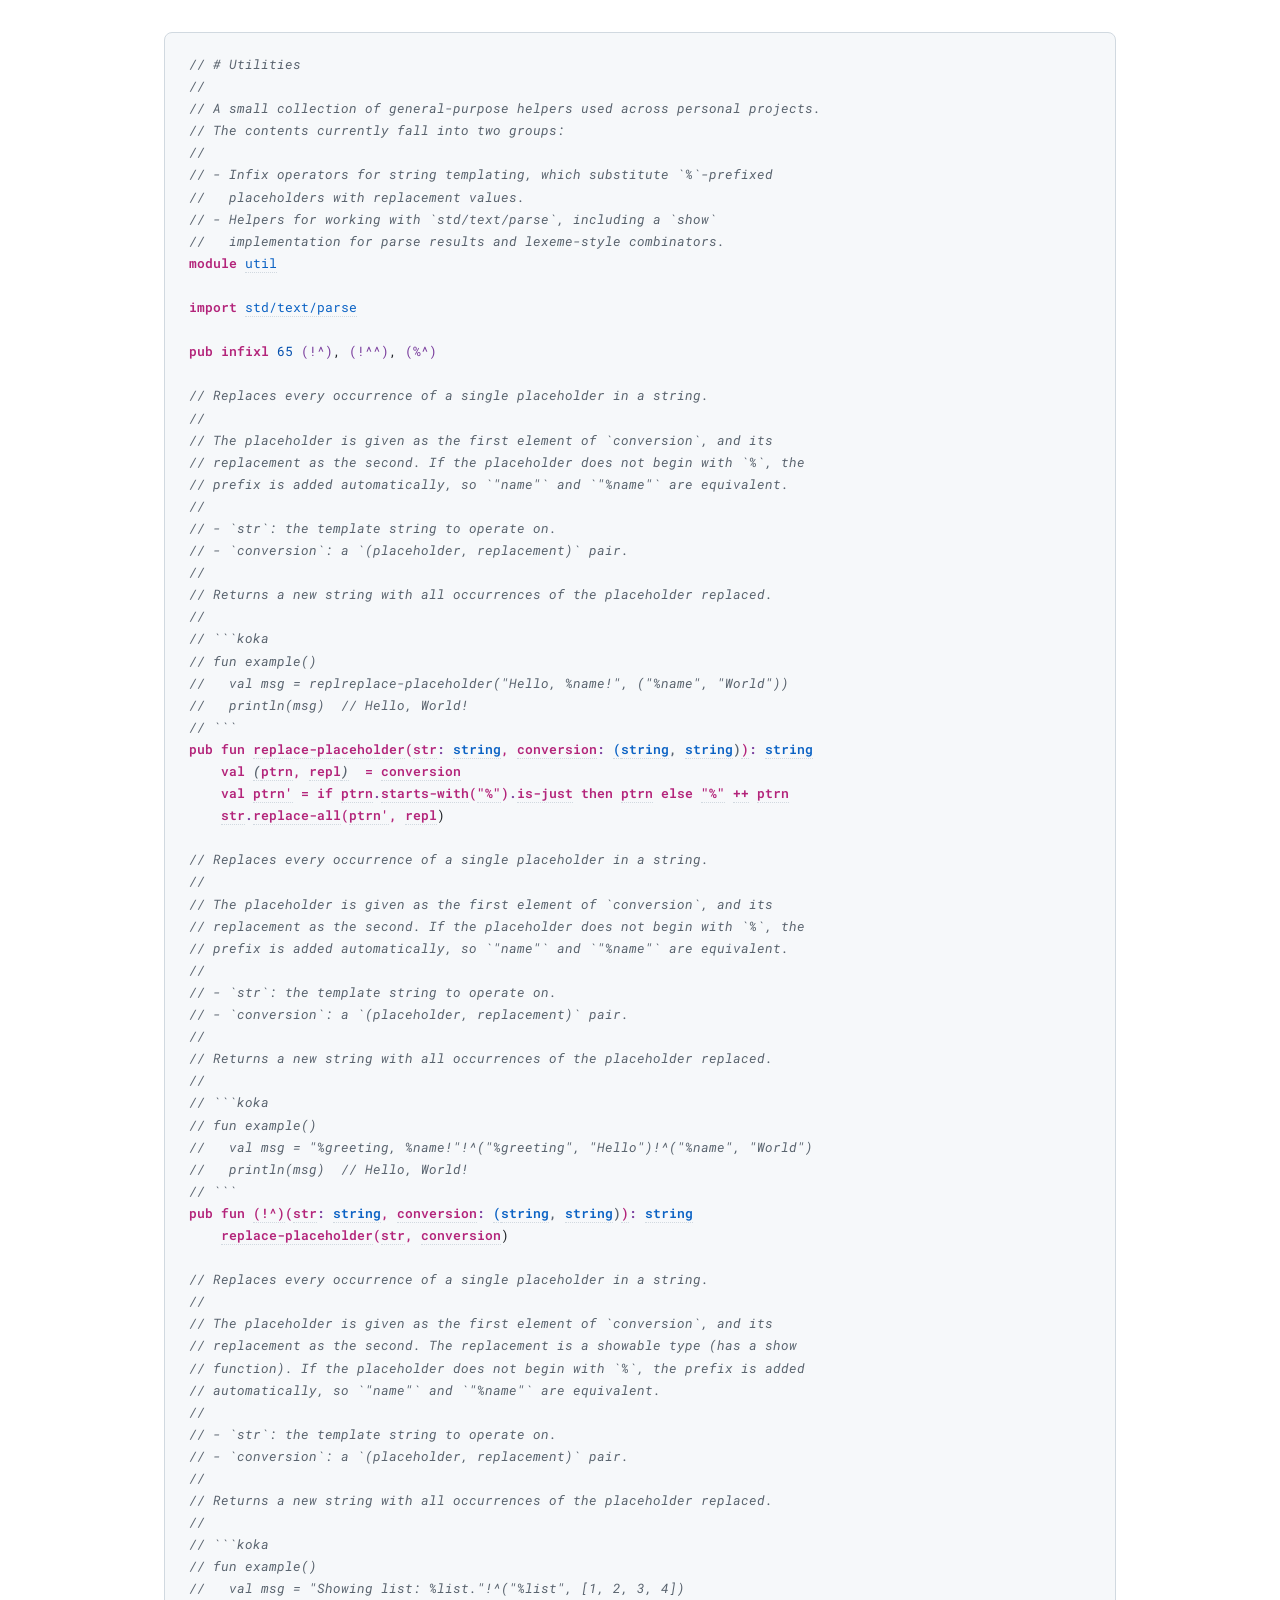
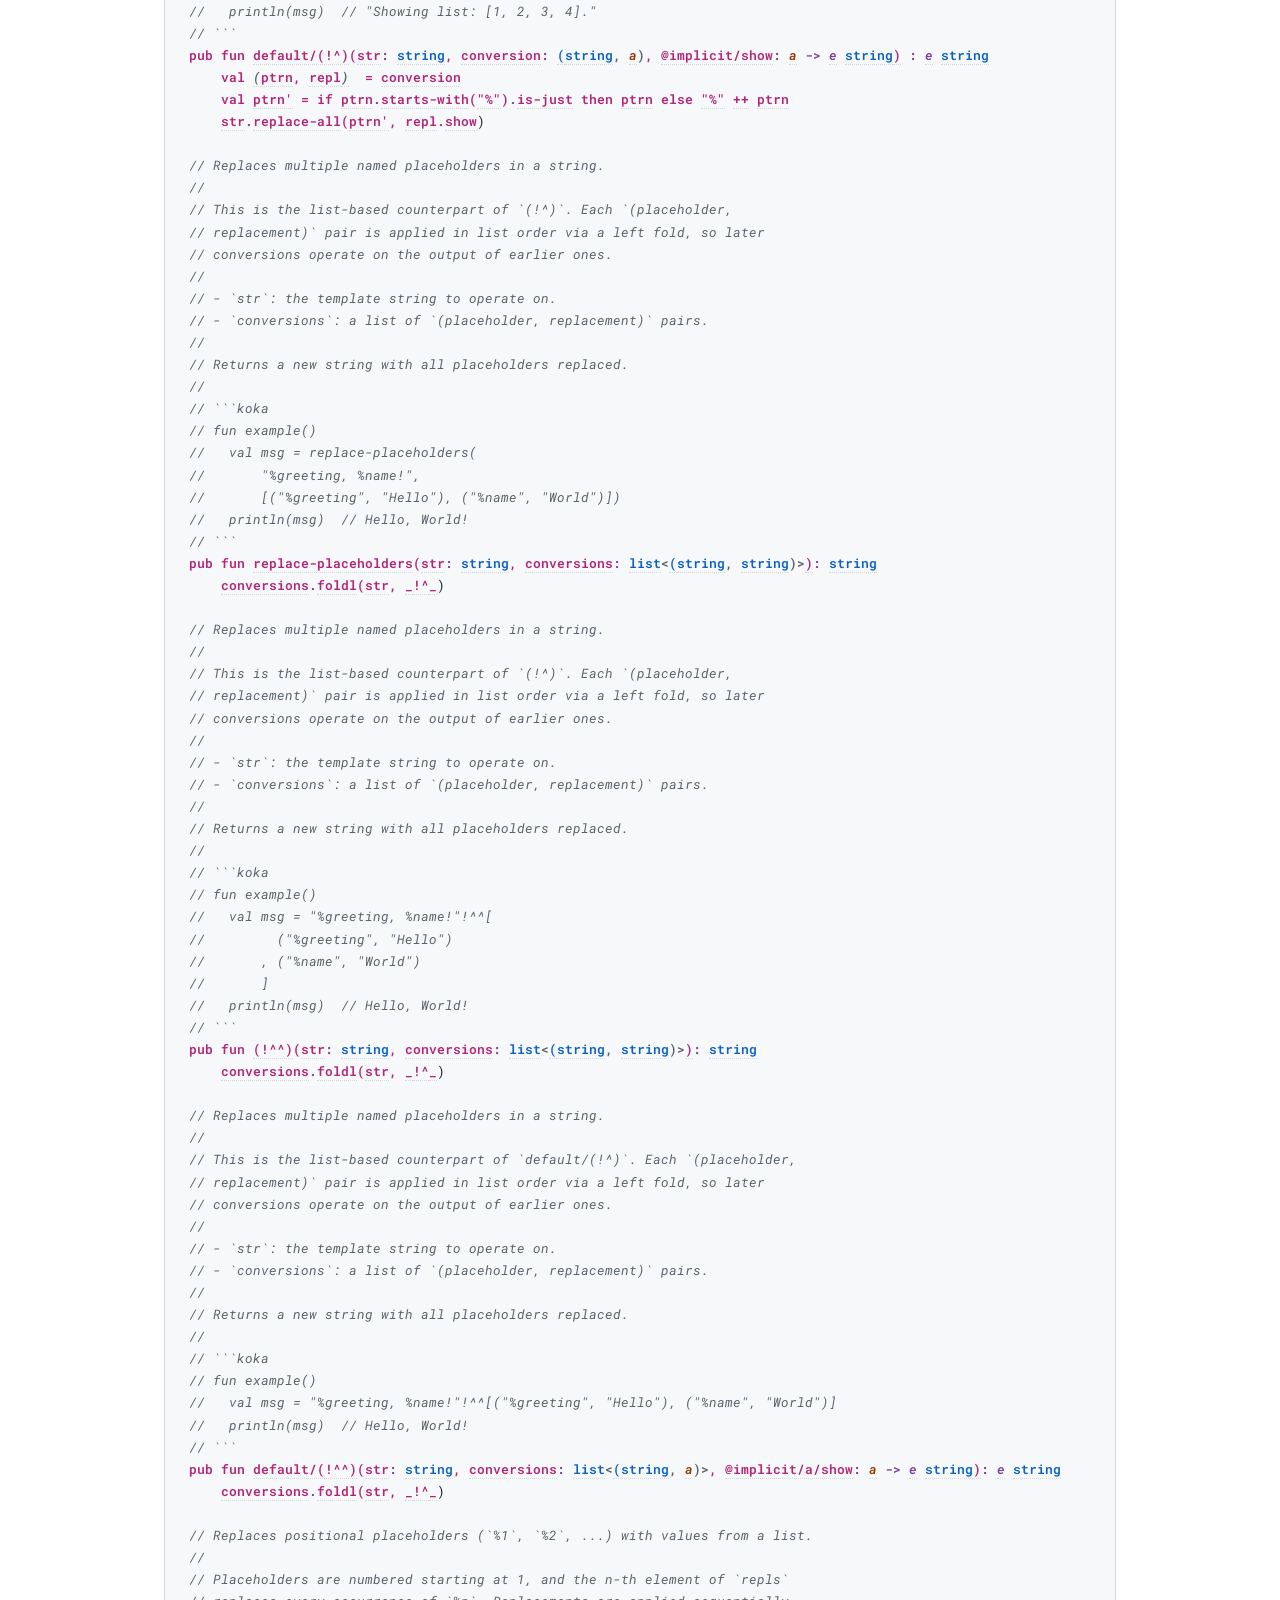
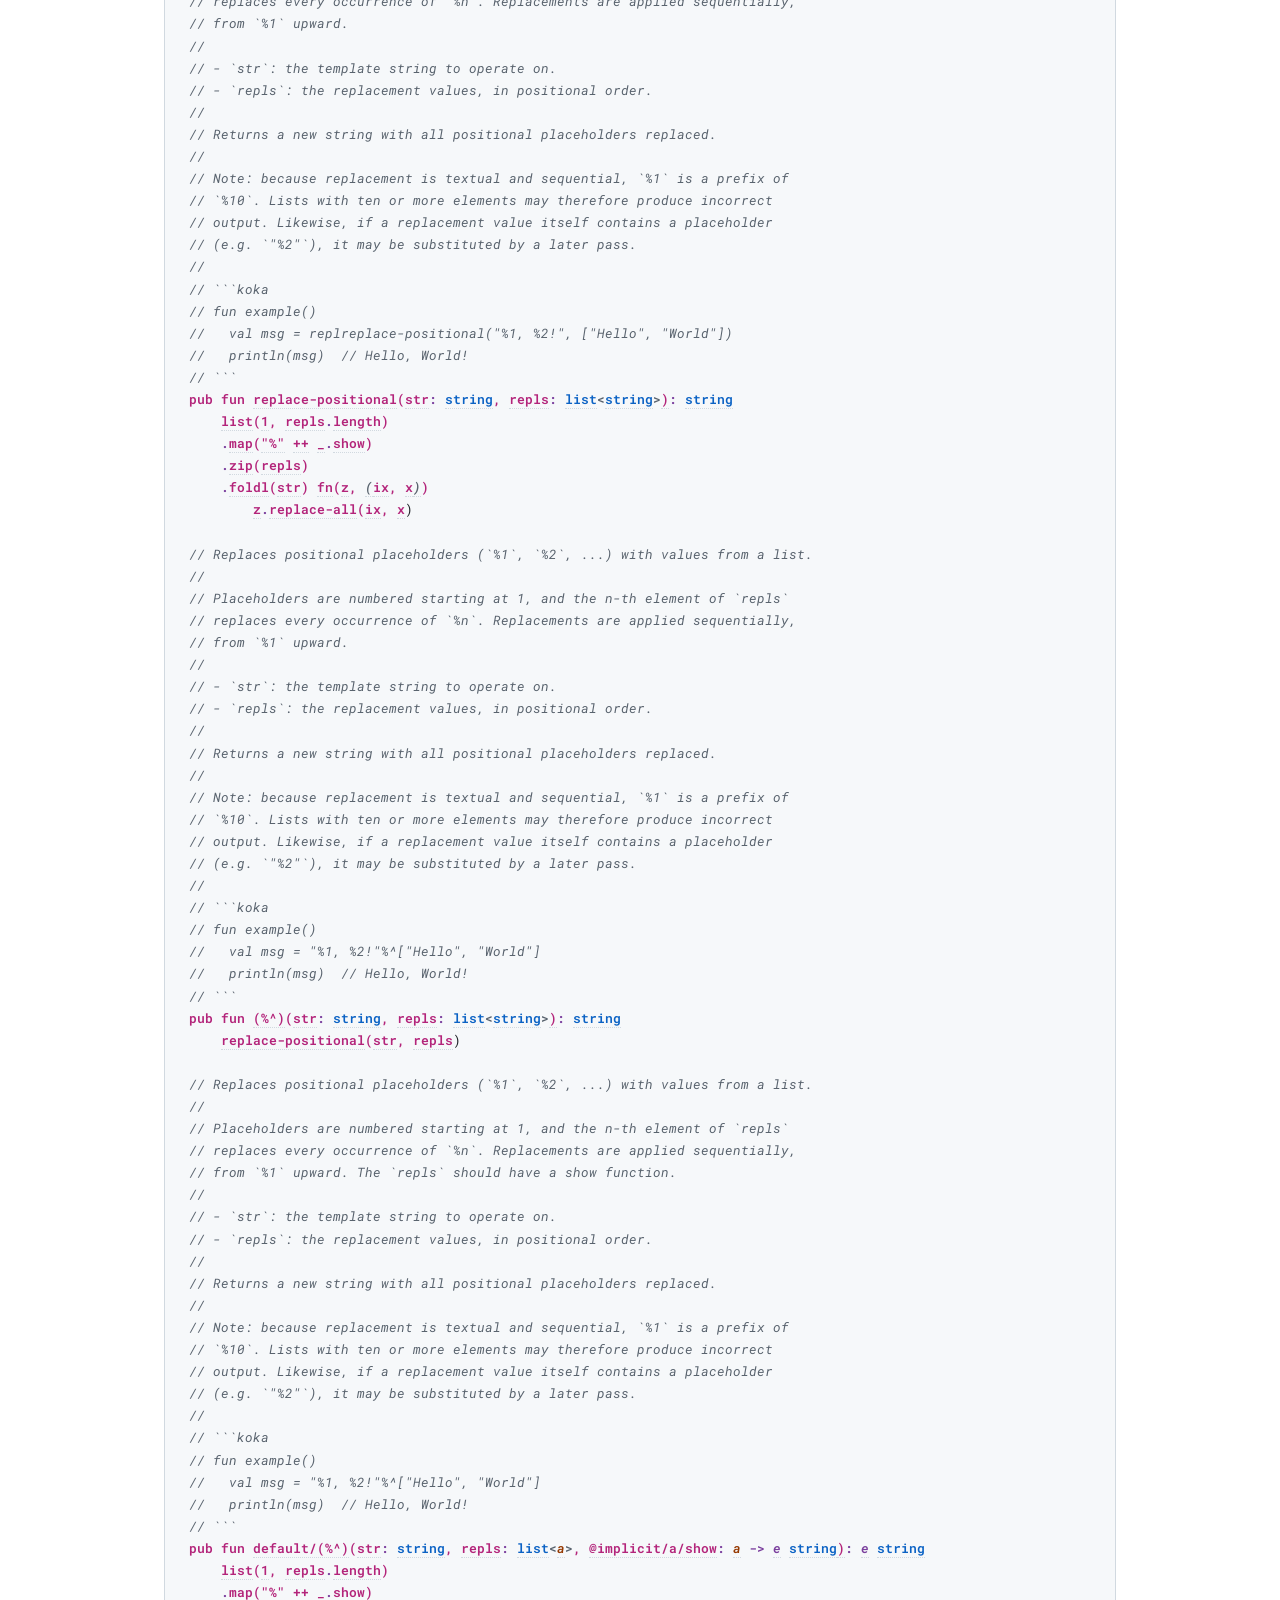
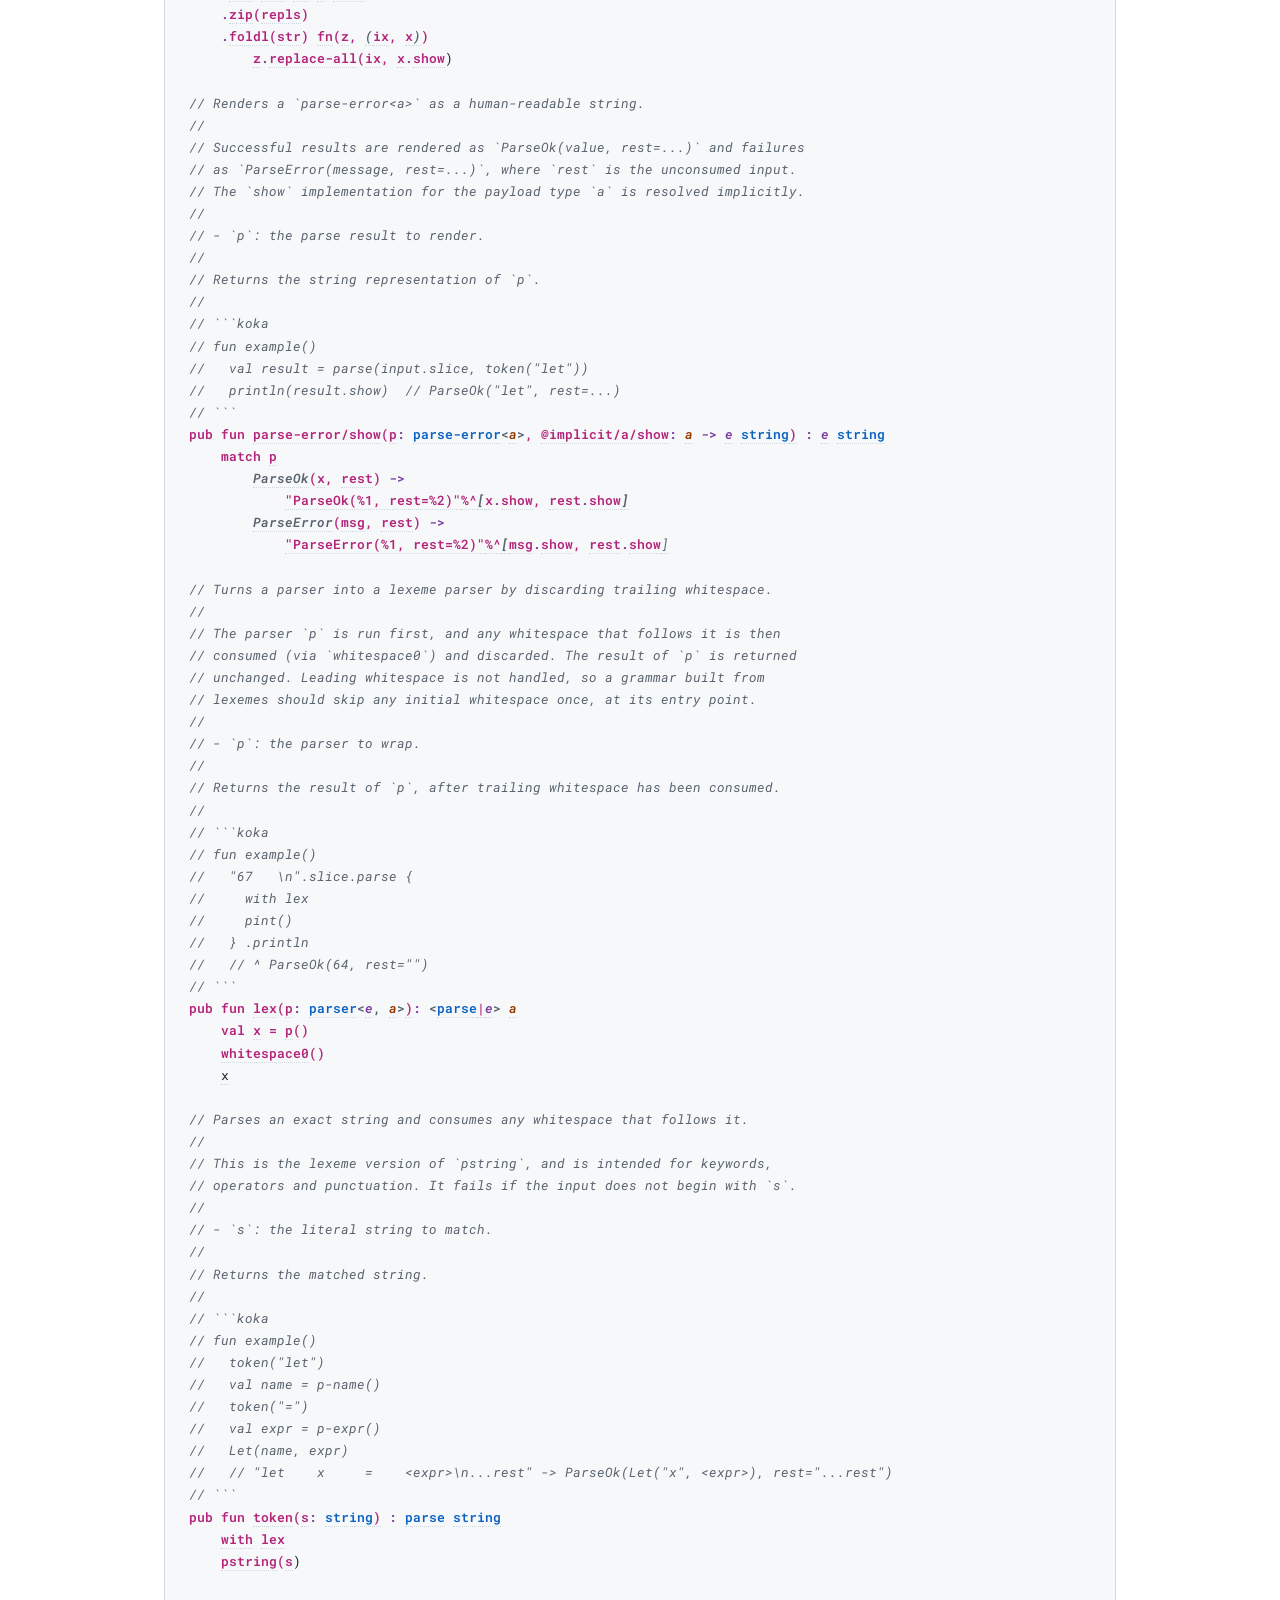
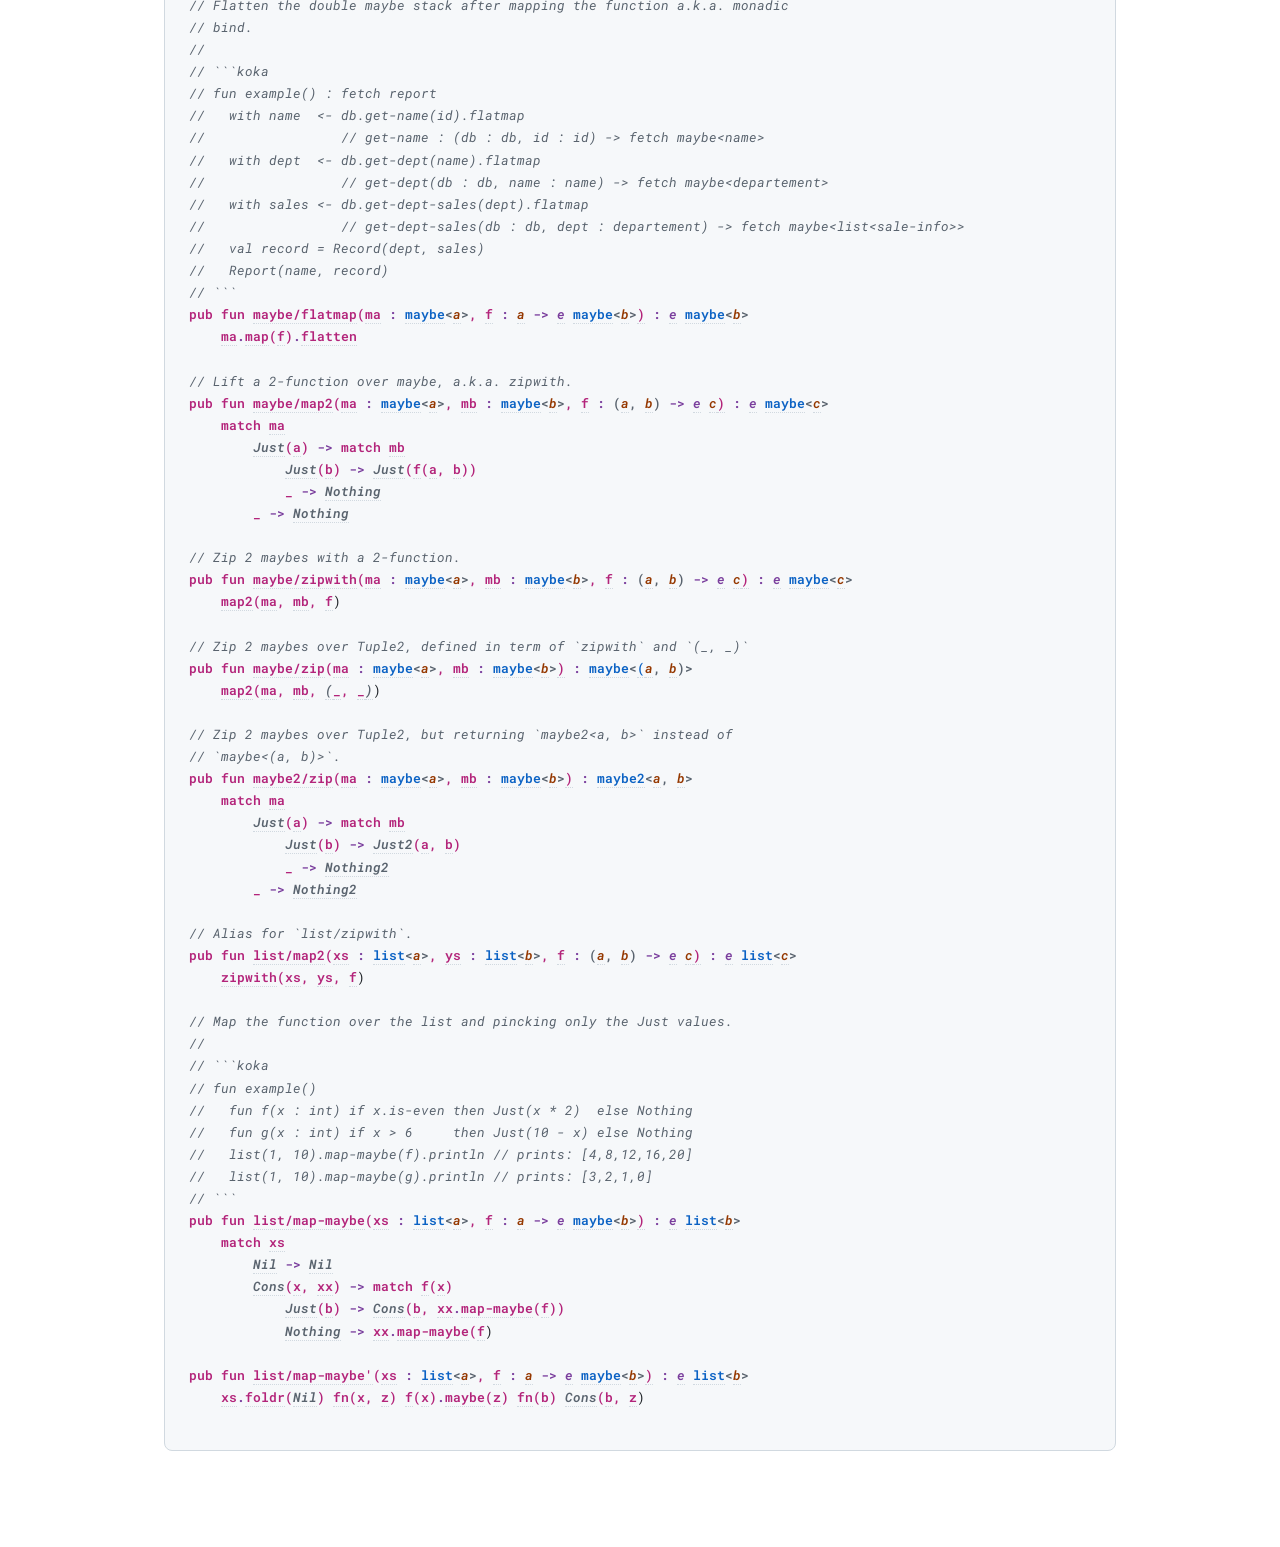
==== commit 29e92d96: "docs: regenerate docs" ====
--- a/docs/src_util-source.html
+++ b/docs/src_util-source.html
@@ -86,10 +86,10 @@
 //   val msg = "Showing list: %list."!^("%list", [1, 2, 3, 4])
 //   println(msg)  // "Showing list: [1, 2, 3, 4]."
 // &#96;&#96;&#96;
-</span><span class="decl-fun" id="default_fs__excl__hat_"><span class="kw">pub</span> <span class="kw">fun</span> <a class="pp" href="src_util.html#default_fs__excl__hat_">default/(!^)<span class="pc"><span class="mo">src<span class="fslash">/</span>util<span class="fslash last">/</span></span><span class="lq">default<span class="fslash">/</span></span>(!^): <span class="tp kw">forall</span><span class="tp sp">&lt;</span><span class="tp tv">a</span><span class="tp sp">,</span><span class="tp tv">e</span><span class="tp sp">&gt;</span> <span class="tp sp">(</span><span class="tp tpp">str</span> <span class="tp kw op">:</span> <span class="tp">string</span><span class="tp sp">,</span> <span class="tp tpp">conversion</span> <span class="tp kw op">:</span> <span class="tp sp">(</span><span class="tp">string</span><span class="tp sp">,</span> <span class="tp tv">a</span><span class="tp sp">)</span><span class="tp sp">,</span> <span class="tp tpp">@implicit<span class="fslash">/</span>show</span> <span class="tp kw op">:</span> <span class="tp sp">(</span><span class="tp tv">a</span><span class="tp sp">)</span> <span class="tp kw op">-></span> <span class="tp tv">e</span> <span class="tp">string</span><span class="tp sp">)</span> <span class="tp kw op">-></span> <span class="tp tv">e</span> <span class="tp">string</span></span></a>(<a class="pp">str<span class="pc">str: <span class="tp">string</span></span></a><span class="tp kw op">:</span> <a class="pp" href="https://koka-lang.github.io/koka/doc/std_core_types-source.html#type_space_string"><span class="tp">string</span><span class="pc"><span class="mo">std<span class="fslash">/</span>core<span class="fslash">/</span>types<span class="fslash last">/</span></span>string: <span class="co">V</span></span></a>, <a class="pp">conversion<span class="pc">conversion: <span class="tp sp">(</span><span class="tp">string</span><span class="tp sp">,</span> <span class="tp op">$</span><span class="number">1159</span>)</span></a><span class="tp kw op">:</span> <a class="pp" href="https://koka-lang.github.io/koka/doc/std_core_types-source.html#type_space_tuple2"><span class="tp">(</span><span class="pc"><span class="mo">std<span class="fslash">/</span>core<span class="fslash">/</span>types<span class="fslash last">/</span></span>tuple2: <span class="tp sp">(</span><span class="co">V</span>, <span class="co">V</span>) <span class="kw op">-></span> <span class="co">V</span></span></a><a class="pp" href="https://koka-lang.github.io/koka/doc/std_core_types-source.html#type_space_string"><span class="tp">string</span><span class="pc"><span class="mo">std<span class="fslash">/</span>core<span class="fslash">/</span>types<span class="fslash last">/</span></span>string: <span class="co">V</span></span></a><span class="tp sp">,</span> <a class="pp"><span class="tp tv">a</span><span class="pc">a: <span class="co">V</span></span></a><span class="tp sp">)</span>, <a class="pp">@implicit/show<span class="pc"><span class="lq">?</span>show: <span class="tp sp">(</span><span class="tp op">$</span><span class="number">1159</span>) <span class="kw op">-></span> <span class="op">$</span><span class="number">1160</span> string</span></a><span class="tp kw op">:</span> <a class="pp"><span class="tp tv">a</span><span class="pc">a: <span class="co">V</span></span></a> <span class="tp kw op">-></span> <a class="pp"><span class="tp tv"><span class="effect">e</span></span><span class="pc">e: <span class="co">E</span></span></a> <a class="pp" href="https://koka-lang.github.io/koka/doc/std_core_types-source.html#type_space_string"><span class="tp">string</span><span class="pc"><span class="mo">std<span class="fslash">/</span>core<span class="fslash">/</span>types<span class="fslash last">/</span></span>string: <span class="co">V</span></span></a><a class="pp">)<span class="pc">result: <span class="tp kw op">-></span> <span class="number">1287</span> string</span></a> <span class="tp kw op">:</span> <a class="pp"><span class="tp tv"><span class="effect">e</span></span><span class="pc">e: <span class="co">E</span></span></a> <a class="pp" href="https://koka-lang.github.io/koka/doc/std_core_types-source.html#type_space_string"><span class="tp">string</span><span class="pc"><span class="mo">std<span class="fslash">/</span>core<span class="fslash">/</span>types<span class="fslash last">/</span></span>string: <span class="co">V</span></span></a>
-    <span class="kw">val</span> <a class="pp" href="https://koka-lang.github.io/koka/doc/std_core_types-source.html#con_space_Tuple2"><span class="co">(</span><span class="pc"><span class="mo">std<span class="fslash">/</span>core<span class="fslash">/</span>types<span class="fslash last">/</span></span>Tuple2: <span class="tp kw">forall</span><span class="tp sp">&lt;</span><span class="tp tv">a</span><span class="tp sp">,</span><span class="tp tv">b</span><span class="tp sp">&gt;</span> <span class="tp sp">(</span><span class="tp tpp">fst</span> <span class="tp kw op">:</span> <span class="tp tv">a</span><span class="tp sp">,</span> <span class="tp tpp">snd</span> <span class="tp kw op">:</span> <span class="tp tv">b</span><span class="tp sp">)</span> <span class="tp kw op">-></span> <span class="tp sp">(</span><span class="tp tv">a</span><span class="tp sp">,</span> <span class="tp tv">b</span><span class="tp sp">)</span></span></a><a class="pp">ptrn<span class="pc">ptrn: <span class="tp">string</span></span></a>, <a class="pp">repl<span class="pc">repl: <span class="tp op">$</span><span class="number">1159</span></span></a><a class="pp" href="https://koka-lang.github.io/koka/doc/std_core_types-source.html#con_space_Tuple2"><span class="co">)</span><span class="pc"><span class="mo">std<span class="fslash">/</span>core<span class="fslash">/</span>types<span class="fslash last">/</span></span>Tuple2: <span class="tp kw">forall</span><span class="tp sp">&lt;</span><span class="tp tv">a</span><span class="tp sp">,</span><span class="tp tv">b</span><span class="tp sp">&gt;</span> <span class="tp sp">(</span><span class="tp tpp">fst</span> <span class="tp kw op">:</span> <span class="tp tv">a</span><span class="tp sp">,</span> <span class="tp tpp">snd</span> <span class="tp kw op">:</span> <span class="tp tv">b</span><span class="tp sp">)</span> <span class="tp kw op">-></span> <span class="tp sp">(</span><span class="tp tv">a</span><span class="tp sp">,</span> <span class="tp tv">b</span><span class="tp sp">)</span></span></a>  <span class="kw">=</span> <a class="pp">conversion<span class="pc">conversion: <span class="tp sp">(</span><span class="tp">string</span><span class="tp sp">,</span> <span class="tp op">$</span><span class="number">1159</span>)</span></a>
-    <span class="kw">val</span> <a class="pp">ptrn'<span class="pc">ptrn': <span class="tp">string</span></span></a> <span class="kw">=</span> <span class="kw">if</span> <a class="pp">ptrn<span class="pc">ptrn: <span class="tp">string</span></span></a><span class="kw op">.</span><a class="pp" href="https://koka-lang.github.io/koka/doc/std_core_sslice-source.html#starts_with">starts-with<span class="pc"><span class="mo">std<span class="fslash">/</span>core<span class="fslash">/</span>sslice<span class="fslash last">/</span></span>starts<span class="dash">-</span>with: <span class="tp sp">(</span><span class="tp tpp">s</span> <span class="tp kw op">:</span> <span class="tp">string</span><span class="tp sp">,</span> <span class="tp tpp">pre</span> <span class="tp kw op">:</span> <span class="tp">string</span><span class="tp sp">)</span> <span class="tp kw op">-></span> <span class="tp op">$</span><span class="number">1160</span> maybe<span class="op">&lt;</span>sslice<span class="op">&gt;</span></span></a>(<a class="pp">"%"<span class="pc">literal: <span class="tp">string</span><br>count= 1</span></a>)<span class="kw op">.</span><a class="pp" href="https://koka-lang.github.io/koka/doc/std_core_types-source.html#is_just">is-just<span class="pc"><span class="mo">std<span class="fslash">/</span>core<span class="fslash">/</span>types<span class="fslash last">/</span></span>is<span class="dash">-</span>just: <span class="tp sp">(</span><span class="tp tpp">maybe</span> <span class="tp kw op">:</span> <span class="tp">maybe</span><span class="tp sp">&lt;</span><span class="tp">sslice</span><span class="tp sp">&gt;</span><span class="tp sp">)</span> <span class="tp kw op">-></span> <span class="tp op">$</span><span class="number">1160</span> bool</span></a> <span class="kw">then</span> <a class="pp">ptrn<span class="pc">ptrn: <span class="tp">string</span></span></a> <span class="kw">else</span> <a class="pp">"%"<span class="pc">literal: <span class="tp">string</span><br>count= 1</span></a> <a class="pp" href="https://koka-lang.github.io/koka/doc/std_core_types-source.html#_plus__plus_">++<span class="pc"><span class="mo">std<span class="fslash">/</span>core<span class="fslash">/</span>types<span class="fslash last">/</span></span>(++): <span class="tp sp">(</span><span class="tp tpp">x</span> <span class="tp kw op">:</span> <span class="tp">string</span><span class="tp sp">,</span> <span class="tp tpp">y</span> <span class="tp kw op">:</span> <span class="tp">string</span><span class="tp sp">)</span> <span class="tp kw op">-></span> <span class="tp op">$</span><span class="number">1160</span> string</span></a> <a class="pp">ptrn<span class="pc">ptrn: <span class="tp">string</span></span></a>
-    <a class="pp">str<span class="pc">str: <span class="tp">string</span></span></a><span class="kw op">.</span><a class="pp" href="https://koka-lang.github.io/koka/doc/std_core_string-source.html#replace_all">replace-all<span class="pc"><span class="mo">std<span class="fslash">/</span>core<span class="fslash">/</span>string<span class="fslash last">/</span></span>replace<span class="dash">-</span>all: <span class="tp sp">(</span><span class="tp tpp">s</span> <span class="tp kw op">:</span> <span class="tp">string</span><span class="tp sp">,</span> <span class="tp tpp">pattern</span> <span class="tp kw op">:</span> <span class="tp">string</span><span class="tp sp">,</span> <span class="tp tpp">repl</span> <span class="tp kw op">:</span> <span class="tp">string</span><span class="tp sp">)</span> <span class="tp kw op">-></span> <span class="tp op">$</span><span class="number">1160</span> string</span></a>(<a class="pp">ptrn'<span class="pc">ptrn': <span class="tp">string</span></span></a>, <a class="pp">repl<span class="pc">repl: <span class="tp op">$</span><span class="number">1159</span></span></a><span class="kw op">.</span><a class="pp">show<span class="pc"><span class="lq">?</span>show: <span class="tp sp">(</span><span class="tp op">$</span><span class="number">1159</span>) <span class="kw op">-></span> <span class="op">$</span><span class="number">1160</span> string</span></a></span>)
+</span><span class="decl-fun" id="default_fs__excl__hat_"><span class="kw">pub</span> <span class="kw">fun</span> <a class="pp" href="src_util.html#default_fs__excl__hat_">default/(!^)<span class="pc"><span class="mo">src<span class="fslash">/</span>util<span class="fslash last">/</span></span><span class="lq">default<span class="fslash">/</span></span>(!^): <span class="tp kw">forall</span><span class="tp sp">&lt;</span><span class="tp tv">a</span><span class="tp sp">,</span><span class="tp tv">e</span><span class="tp sp">&gt;</span> <span class="tp sp">(</span><span class="tp tpp">str</span> <span class="tp kw op">:</span> <span class="tp">string</span><span class="tp sp">,</span> <span class="tp tpp">conversion</span> <span class="tp kw op">:</span> <span class="tp sp">(</span><span class="tp">string</span><span class="tp sp">,</span> <span class="tp tv">a</span><span class="tp sp">)</span><span class="tp sp">,</span> <span class="tp tpp">@implicit<span class="fslash">/</span>show</span> <span class="tp kw op">:</span> <span class="tp sp">(</span><span class="tp tv">a</span><span class="tp sp">)</span> <span class="tp kw op">-></span> <span class="tp tv">e</span> <span class="tp">string</span><span class="tp sp">)</span> <span class="tp kw op">-></span> <span class="tp tv">e</span> <span class="tp">string</span></span></a>(<a class="pp">str<span class="pc">str: <span class="tp">string</span></span></a><span class="tp kw op">:</span> <a class="pp" href="https://koka-lang.github.io/koka/doc/std_core_types-source.html#type_space_string"><span class="tp">string</span><span class="pc"><span class="mo">std<span class="fslash">/</span>core<span class="fslash">/</span>types<span class="fslash last">/</span></span>string: <span class="co">V</span></span></a>, <a class="pp">conversion<span class="pc">conversion: <span class="tp sp">(</span><span class="tp">string</span><span class="tp sp">,</span> <span class="tp op">$</span><span class="number">1552</span>)</span></a><span class="tp kw op">:</span> <a class="pp" href="https://koka-lang.github.io/koka/doc/std_core_types-source.html#type_space_tuple2"><span class="tp">(</span><span class="pc"><span class="mo">std<span class="fslash">/</span>core<span class="fslash">/</span>types<span class="fslash last">/</span></span>tuple2: <span class="tp sp">(</span><span class="co">V</span>, <span class="co">V</span>) <span class="kw op">-></span> <span class="co">V</span></span></a><a class="pp" href="https://koka-lang.github.io/koka/doc/std_core_types-source.html#type_space_string"><span class="tp">string</span><span class="pc"><span class="mo">std<span class="fslash">/</span>core<span class="fslash">/</span>types<span class="fslash last">/</span></span>string: <span class="co">V</span></span></a><span class="tp sp">,</span> <a class="pp"><span class="tp tv">a</span><span class="pc">a: <span class="co">V</span></span></a><span class="tp sp">)</span>, <a class="pp">@implicit/show<span class="pc"><span class="lq">?</span>show: <span class="tp sp">(</span><span class="tp op">$</span><span class="number">1552</span>) <span class="kw op">-></span> <span class="op">$</span><span class="number">1553</span> string</span></a><span class="tp kw op">:</span> <a class="pp"><span class="tp tv">a</span><span class="pc">a: <span class="co">V</span></span></a> <span class="tp kw op">-></span> <a class="pp"><span class="tp tv"><span class="effect">e</span></span><span class="pc">e: <span class="co">E</span></span></a> <a class="pp" href="https://koka-lang.github.io/koka/doc/std_core_types-source.html#type_space_string"><span class="tp">string</span><span class="pc"><span class="mo">std<span class="fslash">/</span>core<span class="fslash">/</span>types<span class="fslash last">/</span></span>string: <span class="co">V</span></span></a><a class="pp">)<span class="pc">result: <span class="tp kw op">-></span> <span class="number">1680</span> string</span></a> <span class="tp kw op">:</span> <a class="pp"><span class="tp tv"><span class="effect">e</span></span><span class="pc">e: <span class="co">E</span></span></a> <a class="pp" href="https://koka-lang.github.io/koka/doc/std_core_types-source.html#type_space_string"><span class="tp">string</span><span class="pc"><span class="mo">std<span class="fslash">/</span>core<span class="fslash">/</span>types<span class="fslash last">/</span></span>string: <span class="co">V</span></span></a>
+    <span class="kw">val</span> <a class="pp" href="https://koka-lang.github.io/koka/doc/std_core_types-source.html#con_space_Tuple2"><span class="co">(</span><span class="pc"><span class="mo">std<span class="fslash">/</span>core<span class="fslash">/</span>types<span class="fslash last">/</span></span>Tuple2: <span class="tp kw">forall</span><span class="tp sp">&lt;</span><span class="tp tv">a</span><span class="tp sp">,</span><span class="tp tv">b</span><span class="tp sp">&gt;</span> <span class="tp sp">(</span><span class="tp tpp">fst</span> <span class="tp kw op">:</span> <span class="tp tv">a</span><span class="tp sp">,</span> <span class="tp tpp">snd</span> <span class="tp kw op">:</span> <span class="tp tv">b</span><span class="tp sp">)</span> <span class="tp kw op">-></span> <span class="tp sp">(</span><span class="tp tv">a</span><span class="tp sp">,</span> <span class="tp tv">b</span><span class="tp sp">)</span></span></a><a class="pp">ptrn<span class="pc">ptrn: <span class="tp">string</span></span></a>, <a class="pp">repl<span class="pc">repl: <span class="tp op">$</span><span class="number">1552</span></span></a><a class="pp" href="https://koka-lang.github.io/koka/doc/std_core_types-source.html#con_space_Tuple2"><span class="co">)</span><span class="pc"><span class="mo">std<span class="fslash">/</span>core<span class="fslash">/</span>types<span class="fslash last">/</span></span>Tuple2: <span class="tp kw">forall</span><span class="tp sp">&lt;</span><span class="tp tv">a</span><span class="tp sp">,</span><span class="tp tv">b</span><span class="tp sp">&gt;</span> <span class="tp sp">(</span><span class="tp tpp">fst</span> <span class="tp kw op">:</span> <span class="tp tv">a</span><span class="tp sp">,</span> <span class="tp tpp">snd</span> <span class="tp kw op">:</span> <span class="tp tv">b</span><span class="tp sp">)</span> <span class="tp kw op">-></span> <span class="tp sp">(</span><span class="tp tv">a</span><span class="tp sp">,</span> <span class="tp tv">b</span><span class="tp sp">)</span></span></a>  <span class="kw">=</span> <a class="pp">conversion<span class="pc">conversion: <span class="tp sp">(</span><span class="tp">string</span><span class="tp sp">,</span> <span class="tp op">$</span><span class="number">1552</span>)</span></a>
+    <span class="kw">val</span> <a class="pp">ptrn'<span class="pc">ptrn': <span class="tp">string</span></span></a> <span class="kw">=</span> <span class="kw">if</span> <a class="pp">ptrn<span class="pc">ptrn: <span class="tp">string</span></span></a><span class="kw op">.</span><a class="pp" href="https://koka-lang.github.io/koka/doc/std_core_sslice-source.html#starts_with">starts-with<span class="pc"><span class="mo">std<span class="fslash">/</span>core<span class="fslash">/</span>sslice<span class="fslash last">/</span></span>starts<span class="dash">-</span>with: <span class="tp sp">(</span><span class="tp tpp">s</span> <span class="tp kw op">:</span> <span class="tp">string</span><span class="tp sp">,</span> <span class="tp tpp">pre</span> <span class="tp kw op">:</span> <span class="tp">string</span><span class="tp sp">)</span> <span class="tp kw op">-></span> <span class="tp op">$</span><span class="number">1553</span> maybe<span class="op">&lt;</span>sslice<span class="op">&gt;</span></span></a>(<a class="pp">"%"<span class="pc">literal: <span class="tp">string</span><br>count= 1</span></a>)<span class="kw op">.</span><a class="pp" href="https://koka-lang.github.io/koka/doc/std_core_types-source.html#is_just">is-just<span class="pc"><span class="mo">std<span class="fslash">/</span>core<span class="fslash">/</span>types<span class="fslash last">/</span></span>is<span class="dash">-</span>just: <span class="tp sp">(</span><span class="tp tpp">maybe</span> <span class="tp kw op">:</span> <span class="tp">maybe</span><span class="tp sp">&lt;</span><span class="tp">sslice</span><span class="tp sp">&gt;</span><span class="tp sp">)</span> <span class="tp kw op">-></span> <span class="tp op">$</span><span class="number">1553</span> bool</span></a> <span class="kw">then</span> <a class="pp">ptrn<span class="pc">ptrn: <span class="tp">string</span></span></a> <span class="kw">else</span> <a class="pp">"%"<span class="pc">literal: <span class="tp">string</span><br>count= 1</span></a> <a class="pp" href="https://koka-lang.github.io/koka/doc/std_core_types-source.html#_plus__plus_">++<span class="pc"><span class="mo">std<span class="fslash">/</span>core<span class="fslash">/</span>types<span class="fslash last">/</span></span>(++): <span class="tp sp">(</span><span class="tp tpp">x</span> <span class="tp kw op">:</span> <span class="tp">string</span><span class="tp sp">,</span> <span class="tp tpp">y</span> <span class="tp kw op">:</span> <span class="tp">string</span><span class="tp sp">)</span> <span class="tp kw op">-></span> <span class="tp op">$</span><span class="number">1553</span> string</span></a> <a class="pp">ptrn<span class="pc">ptrn: <span class="tp">string</span></span></a>
+    <a class="pp">str<span class="pc">str: <span class="tp">string</span></span></a><span class="kw op">.</span><a class="pp" href="https://koka-lang.github.io/koka/doc/std_core_string-source.html#replace_all">replace-all<span class="pc"><span class="mo">std<span class="fslash">/</span>core<span class="fslash">/</span>string<span class="fslash last">/</span></span>replace<span class="dash">-</span>all: <span class="tp sp">(</span><span class="tp tpp">s</span> <span class="tp kw op">:</span> <span class="tp">string</span><span class="tp sp">,</span> <span class="tp tpp">pattern</span> <span class="tp kw op">:</span> <span class="tp">string</span><span class="tp sp">,</span> <span class="tp tpp">repl</span> <span class="tp kw op">:</span> <span class="tp">string</span><span class="tp sp">)</span> <span class="tp kw op">-></span> <span class="tp op">$</span><span class="number">1553</span> string</span></a>(<a class="pp">ptrn'<span class="pc">ptrn': <span class="tp">string</span></span></a>, <a class="pp">repl<span class="pc">repl: <span class="tp op">$</span><span class="number">1552</span></span></a><span class="kw op">.</span><a class="pp">show<span class="pc"><span class="lq">?</span>show: <span class="tp sp">(</span><span class="tp op">$</span><span class="number">1552</span>) <span class="kw op">-></span> <span class="op">$</span><span class="number">1553</span> string</span></a></span>)
 
 <span class="comment">// Replaces multiple named placeholders in a string.
 //
@@ -150,8 +150,8 @@
 //   val msg = "%greeting, %name!"!^^[("%greeting", "Hello"), ("%name", "World")]
 //   println(msg)  // Hello, World!
 // &#96;&#96;&#96;
-</span><span class="decl-fun" id="default_fs__excl__hat__hat_"><span class="kw">pub</span> <span class="kw">fun</span> <a class="pp" href="src_util.html#default_fs__excl__hat__hat_">default/(!^^)<span class="pc"><span class="mo">src<span class="fslash">/</span>util<span class="fslash last">/</span></span><span class="lq">default<span class="fslash">/</span></span>(!^^): <span class="tp kw">forall</span><span class="tp sp">&lt;</span><span class="tp tv">a</span><span class="tp sp">,</span><span class="tp tv">e</span><span class="tp sp">&gt;</span> <span class="tp sp">(</span><span class="tp tpp">str</span> <span class="tp kw op">:</span> <span class="tp">string</span><span class="tp sp">,</span> <span class="tp tpp">conversions</span> <span class="tp kw op">:</span> <span class="tp">list</span><span class="tp sp">&lt;</span><span class="tp sp">(</span><span class="tp">string</span><span class="tp sp">,</span> <span class="tp tv">a</span><span class="tp sp">)</span><span class="tp sp">&gt;</span><span class="tp sp">,</span> <span class="tp tpp">@implicit<span class="fslash">/</span>a<span class="fslash">/</span>show</span> <span class="tp kw op">:</span> <span class="tp sp">(</span><span class="tp tv">a</span><span class="tp sp">)</span> <span class="tp kw op">-></span> <span class="tp tv">e</span> <span class="tp">string</span><span class="tp sp">)</span> <span class="tp kw op">-></span> <span class="tp tv">e</span> <span class="tp">string</span></span></a>(<a class="pp">str<span class="pc">str: <span class="tp">string</span></span></a><span class="tp kw op">:</span> <a class="pp" href="https://koka-lang.github.io/koka/doc/std_core_types-source.html#type_space_string"><span class="tp">string</span><span class="pc"><span class="mo">std<span class="fslash">/</span>core<span class="fslash">/</span>types<span class="fslash last">/</span></span>string: <span class="co">V</span></span></a>, <a class="pp">conversions<span class="pc">conversions: <span class="tp">list</span><span class="tp sp">&lt;</span><span class="tp sp">(</span><span class="tp">string</span><span class="tp sp">,</span> <span class="tp op">$</span><span class="number">1490</span>)<span class="op">&gt;</span></span></a><span class="tp kw op">:</span> <a class="pp" href="https://koka-lang.github.io/koka/doc/std_core_types-source.html#type_space_list"><span class="tp">list</span><span class="pc"><span class="mo">std<span class="fslash">/</span>core<span class="fslash">/</span>types<span class="fslash last">/</span></span>list: <span class="co">V</span> <span class="kw op">-></span> <span class="co">V</span></span></a><span class="tp sp">&lt;</span><a class="pp" href="https://koka-lang.github.io/koka/doc/std_core_types-source.html#type_space_tuple2"><span class="tp">(</span><span class="pc"><span class="mo">std<span class="fslash">/</span>core<span class="fslash">/</span>types<span class="fslash last">/</span></span>tuple2: <span class="tp sp">(</span><span class="co">V</span>, <span class="co">V</span>) <span class="kw op">-></span> <span class="co">V</span></span></a><a class="pp" href="https://koka-lang.github.io/koka/doc/std_core_types-source.html#type_space_string"><span class="tp">string</span><span class="pc"><span class="mo">std<span class="fslash">/</span>core<span class="fslash">/</span>types<span class="fslash last">/</span></span>string: <span class="co">V</span></span></a><span class="tp sp">,</span> <a class="pp"><span class="tp tv">a</span><span class="pc">a: <span class="co">V</span></span></a><span class="tp sp">)</span><span class="tp sp">&gt;</span>, <a class="pp">@implicit/a/show<span class="pc"><span class="lq">?</span><span class="lq">a<span class="fslash">/</span></span>show: <span class="tp sp">(</span><span class="tp op">$</span><span class="number">1490</span>) <span class="kw op">-></span> <span class="op">$</span><span class="number">1491</span> string</span></a><span class="tp kw op">:</span> <a class="pp"><span class="tp tv">a</span><span class="pc">a: <span class="co">V</span></span></a> <span class="tp kw op">-></span> <a class="pp"><span class="tp tv"><span class="effect">e</span></span><span class="pc">e: <span class="co">E</span></span></a> <a class="pp" href="https://koka-lang.github.io/koka/doc/std_core_types-source.html#type_space_string"><span class="tp">string</span><span class="pc"><span class="mo">std<span class="fslash">/</span>core<span class="fslash">/</span>types<span class="fslash last">/</span></span>string: <span class="co">V</span></span></a><a class="pp">)<span class="pc">result: <span class="tp kw op">-></span> <span class="number">1634</span> string</span></a><span class="tp kw op">:</span> <a class="pp"><span class="tp tv"><span class="effect">e</span></span><span class="pc">e: <span class="co">E</span></span></a> <a class="pp" href="https://koka-lang.github.io/koka/doc/std_core_types-source.html#type_space_string"><span class="tp">string</span><span class="pc"><span class="mo">std<span class="fslash">/</span>core<span class="fslash">/</span>types<span class="fslash last">/</span></span>string: <span class="co">V</span></span></a>
-    <a class="pp">conversions<span class="pc">conversions: <span class="tp">list</span><span class="tp sp">&lt;</span><span class="tp sp">(</span><span class="tp">string</span><span class="tp sp">,</span> <span class="tp op">$</span><span class="number">1490</span>)<span class="op">&gt;</span></span></a><span class="kw op">.</span><a class="pp" href="https://koka-lang.github.io/koka/doc/std_core_list-source.html#foldl">foldl<span class="pc"><span class="mo">std<span class="fslash">/</span>core<span class="fslash">/</span>list<span class="fslash last">/</span></span>foldl: <span class="tp sp">(</span><span class="tp tpp">xs</span> <span class="tp kw op">:</span> <span class="tp">list</span><span class="tp sp">&lt;</span><span class="tp sp">(</span><span class="tp">string</span><span class="tp sp">,</span> <span class="tp op">$</span><span class="number">1490</span>)<span class="op">&gt;</span>, z <span class="tp kw op">:</span> <span class="tp">string</span>, f <span class="tp kw op">:</span> <span class="tp sp">(</span><span class="tp">string</span><span class="tp sp">,</span> <span class="tp sp">(</span><span class="tp">string</span><span class="tp sp">,</span> <span class="tp op">$</span><span class="number">1490</span>)) <span class="kw op">-></span> <span class="op">$</span><span class="number">1491</span> string) <span class="kw op">-></span> <span class="op">$</span><span class="number">1491</span> string</span></a>(<a class="pp">str<span class="pc">str: <span class="tp">string</span></span></a>, <a class="pp">&#95;<span class="pc">&#95;: <span class="tp">string</span></span></a><a class="pp" href="#default_fs__excl__hat_">!^<span class="pc"><span class="mo">src<span class="fslash">/</span>util<span class="fslash last">/</span></span><span class="lq">default<span class="fslash">/</span></span>(!^): <span class="tp sp">(</span><span class="tp tpp">str</span> <span class="tp kw op">:</span> <span class="tp">string</span><span class="tp sp">,</span> <span class="tp tpp">conversion</span> <span class="tp kw op">:</span> <span class="tp sp">(</span><span class="tp">string</span><span class="tp sp">,</span> <span class="tp op">$</span><span class="number">1490</span>), @implicit<span class="fslash">/</span>show <span class="tp kw op">:</span> <span class="tp sp">(</span><span class="tp op">$</span><span class="number">1490</span>) <span class="kw op">-></span> <span class="op">$</span><span class="number">1491</span> string) <span class="kw op">-></span> <span class="op">$</span><span class="number">1491</span> string<br>?show=?a/show</span></a><a class="pp">&#95;<span class="pc">&#95;: <span class="tp sp">(</span><span class="tp">string</span><span class="tp sp">,</span> <span class="tp op">$</span><span class="number">1490</span>)</span></a></span>)
+</span><span class="decl-fun" id="default_fs__excl__hat__hat_"><span class="kw">pub</span> <span class="kw">fun</span> <a class="pp" href="src_util.html#default_fs__excl__hat__hat_">default/(!^^)<span class="pc"><span class="mo">src<span class="fslash">/</span>util<span class="fslash last">/</span></span><span class="lq">default<span class="fslash">/</span></span>(!^^): <span class="tp kw">forall</span><span class="tp sp">&lt;</span><span class="tp tv">a</span><span class="tp sp">,</span><span class="tp tv">e</span><span class="tp sp">&gt;</span> <span class="tp sp">(</span><span class="tp tpp">str</span> <span class="tp kw op">:</span> <span class="tp">string</span><span class="tp sp">,</span> <span class="tp tpp">conversions</span> <span class="tp kw op">:</span> <span class="tp">list</span><span class="tp sp">&lt;</span><span class="tp sp">(</span><span class="tp">string</span><span class="tp sp">,</span> <span class="tp tv">a</span><span class="tp sp">)</span><span class="tp sp">&gt;</span><span class="tp sp">,</span> <span class="tp tpp">@implicit<span class="fslash">/</span>a<span class="fslash">/</span>show</span> <span class="tp kw op">:</span> <span class="tp sp">(</span><span class="tp tv">a</span><span class="tp sp">)</span> <span class="tp kw op">-></span> <span class="tp tv">e</span> <span class="tp">string</span><span class="tp sp">)</span> <span class="tp kw op">-></span> <span class="tp tv">e</span> <span class="tp">string</span></span></a>(<a class="pp">str<span class="pc">str: <span class="tp">string</span></span></a><span class="tp kw op">:</span> <a class="pp" href="https://koka-lang.github.io/koka/doc/std_core_types-source.html#type_space_string"><span class="tp">string</span><span class="pc"><span class="mo">std<span class="fslash">/</span>core<span class="fslash">/</span>types<span class="fslash last">/</span></span>string: <span class="co">V</span></span></a>, <a class="pp">conversions<span class="pc">conversions: <span class="tp">list</span><span class="tp sp">&lt;</span><span class="tp sp">(</span><span class="tp">string</span><span class="tp sp">,</span> <span class="tp op">$</span><span class="number">1883</span>)<span class="op">&gt;</span></span></a><span class="tp kw op">:</span> <a class="pp" href="https://koka-lang.github.io/koka/doc/std_core_types-source.html#type_space_list"><span class="tp">list</span><span class="pc"><span class="mo">std<span class="fslash">/</span>core<span class="fslash">/</span>types<span class="fslash last">/</span></span>list: <span class="co">V</span> <span class="kw op">-></span> <span class="co">V</span></span></a><span class="tp sp">&lt;</span><a class="pp" href="https://koka-lang.github.io/koka/doc/std_core_types-source.html#type_space_tuple2"><span class="tp">(</span><span class="pc"><span class="mo">std<span class="fslash">/</span>core<span class="fslash">/</span>types<span class="fslash last">/</span></span>tuple2: <span class="tp sp">(</span><span class="co">V</span>, <span class="co">V</span>) <span class="kw op">-></span> <span class="co">V</span></span></a><a class="pp" href="https://koka-lang.github.io/koka/doc/std_core_types-source.html#type_space_string"><span class="tp">string</span><span class="pc"><span class="mo">std<span class="fslash">/</span>core<span class="fslash">/</span>types<span class="fslash last">/</span></span>string: <span class="co">V</span></span></a><span class="tp sp">,</span> <a class="pp"><span class="tp tv">a</span><span class="pc">a: <span class="co">V</span></span></a><span class="tp sp">)</span><span class="tp sp">&gt;</span>, <a class="pp">@implicit/a/show<span class="pc"><span class="lq">?</span><span class="lq">a<span class="fslash">/</span></span>show: <span class="tp sp">(</span><span class="tp op">$</span><span class="number">1883</span>) <span class="kw op">-></span> <span class="op">$</span><span class="number">1884</span> string</span></a><span class="tp kw op">:</span> <a class="pp"><span class="tp tv">a</span><span class="pc">a: <span class="co">V</span></span></a> <span class="tp kw op">-></span> <a class="pp"><span class="tp tv"><span class="effect">e</span></span><span class="pc">e: <span class="co">E</span></span></a> <a class="pp" href="https://koka-lang.github.io/koka/doc/std_core_types-source.html#type_space_string"><span class="tp">string</span><span class="pc"><span class="mo">std<span class="fslash">/</span>core<span class="fslash">/</span>types<span class="fslash last">/</span></span>string: <span class="co">V</span></span></a><a class="pp">)<span class="pc">result: <span class="tp kw op">-></span> <span class="number">2027</span> string</span></a><span class="tp kw op">:</span> <a class="pp"><span class="tp tv"><span class="effect">e</span></span><span class="pc">e: <span class="co">E</span></span></a> <a class="pp" href="https://koka-lang.github.io/koka/doc/std_core_types-source.html#type_space_string"><span class="tp">string</span><span class="pc"><span class="mo">std<span class="fslash">/</span>core<span class="fslash">/</span>types<span class="fslash last">/</span></span>string: <span class="co">V</span></span></a>
+    <a class="pp">conversions<span class="pc">conversions: <span class="tp">list</span><span class="tp sp">&lt;</span><span class="tp sp">(</span><span class="tp">string</span><span class="tp sp">,</span> <span class="tp op">$</span><span class="number">1883</span>)<span class="op">&gt;</span></span></a><span class="kw op">.</span><a class="pp" href="https://koka-lang.github.io/koka/doc/std_core_list-source.html#foldl">foldl<span class="pc"><span class="mo">std<span class="fslash">/</span>core<span class="fslash">/</span>list<span class="fslash last">/</span></span>foldl: <span class="tp sp">(</span><span class="tp tpp">xs</span> <span class="tp kw op">:</span> <span class="tp">list</span><span class="tp sp">&lt;</span><span class="tp sp">(</span><span class="tp">string</span><span class="tp sp">,</span> <span class="tp op">$</span><span class="number">1883</span>)<span class="op">&gt;</span>, z <span class="tp kw op">:</span> <span class="tp">string</span>, f <span class="tp kw op">:</span> <span class="tp sp">(</span><span class="tp">string</span><span class="tp sp">,</span> <span class="tp sp">(</span><span class="tp">string</span><span class="tp sp">,</span> <span class="tp op">$</span><span class="number">1883</span>)) <span class="kw op">-></span> <span class="op">$</span><span class="number">1884</span> string) <span class="kw op">-></span> <span class="op">$</span><span class="number">1884</span> string</span></a>(<a class="pp">str<span class="pc">str: <span class="tp">string</span></span></a>, <a class="pp">&#95;<span class="pc">&#95;: <span class="tp">string</span></span></a><a class="pp" href="#default_fs__excl__hat_">!^<span class="pc"><span class="mo">src<span class="fslash">/</span>util<span class="fslash last">/</span></span><span class="lq">default<span class="fslash">/</span></span>(!^): <span class="tp sp">(</span><span class="tp tpp">str</span> <span class="tp kw op">:</span> <span class="tp">string</span><span class="tp sp">,</span> <span class="tp tpp">conversion</span> <span class="tp kw op">:</span> <span class="tp sp">(</span><span class="tp">string</span><span class="tp sp">,</span> <span class="tp op">$</span><span class="number">1883</span>), @implicit<span class="fslash">/</span>show <span class="tp kw op">:</span> <span class="tp sp">(</span><span class="tp op">$</span><span class="number">1883</span>) <span class="kw op">-></span> <span class="op">$</span><span class="number">1884</span> string) <span class="kw op">-></span> <span class="op">$</span><span class="number">1884</span> string<br>?show=?a/show</span></a><a class="pp">&#95;<span class="pc">&#95;: <span class="tp sp">(</span><span class="tp">string</span><span class="tp sp">,</span> <span class="tp op">$</span><span class="number">1883</span>)</span></a></span>)
 
 <span class="comment">// Replaces positional placeholders (&#96;%1&#96;, &#96;%2&#96;, ...) with values from a list.
 //
@@ -226,12 +226,12 @@
 //   val msg = "%1, %2!"%^["Hello", "World"]
 //   println(msg)  // Hello, World!
 // &#96;&#96;&#96;
-</span><span class="decl-fun" id="default_fs__perc__hat_"><span class="kw">pub</span> <span class="kw">fun</span> <a class="pp" href="src_util.html#default_fs__perc__hat_">default/(%^)<span class="pc"><span class="mo">src<span class="fslash">/</span>util<span class="fslash last">/</span></span><span class="lq">default<span class="fslash">/</span></span>(%^): <span class="tp kw">forall</span><span class="tp sp">&lt;</span><span class="tp tv">a</span><span class="tp sp">,</span><span class="tp tv">e</span><span class="tp sp">&gt;</span> <span class="tp sp">(</span><span class="tp tpp">str</span> <span class="tp kw op">:</span> <span class="tp">string</span><span class="tp sp">,</span> <span class="tp tpp">repls</span> <span class="tp kw op">:</span> <span class="tp">list</span><span class="tp sp">&lt;</span><span class="tp tv">a</span><span class="tp sp">&gt;</span><span class="tp sp">,</span> <span class="tp tpp">@implicit<span class="fslash">/</span>a<span class="fslash">/</span>show</span> <span class="tp kw op">:</span> <span class="tp sp">(</span><span class="tp tv">a</span><span class="tp sp">)</span> <span class="tp kw op">-></span> <span class="tp tv">e</span> <span class="tp">string</span><span class="tp sp">)</span> <span class="tp kw op">-></span> <span class="tp tv">e</span> <span class="tp">string</span></span></a>(<a class="pp">str<span class="pc">str: <span class="tp">string</span></span></a><span class="tp kw op">:</span> <a class="pp" href="https://koka-lang.github.io/koka/doc/std_core_types-source.html#type_space_string"><span class="tp">string</span><span class="pc"><span class="mo">std<span class="fslash">/</span>core<span class="fslash">/</span>types<span class="fslash last">/</span></span>string: <span class="co">V</span></span></a>, <a class="pp">repls<span class="pc">repls: <span class="tp">list</span><span class="tp op">&lt;$</span><span class="number">633</span><span class="op">&gt;</span></span></a><span class="tp kw op">:</span> <a class="pp" href="https://koka-lang.github.io/koka/doc/std_core_types-source.html#type_space_list"><span class="tp">list</span><span class="pc"><span class="mo">std<span class="fslash">/</span>core<span class="fslash">/</span>types<span class="fslash last">/</span></span>list: <span class="co">V</span> <span class="kw op">-></span> <span class="co">V</span></span></a><span class="tp sp">&lt;</span><a class="pp"><span class="tp tv">a</span><span class="pc">a: <span class="co">V</span></span></a><span class="tp sp">&gt;</span>, <a class="pp">@implicit/a/show<span class="pc"><span class="lq">?</span><span class="lq">a<span class="fslash">/</span></span>show: <span class="tp sp">(</span><span class="tp op">$</span><span class="number">633</span>) <span class="kw op">-></span> <span class="op">$</span><span class="number">634</span> string</span></a><span class="tp kw op">:</span> <a class="pp"><span class="tp tv">a</span><span class="pc">a: <span class="co">V</span></span></a> <span class="tp kw op">-></span> <a class="pp"><span class="tp tv"><span class="effect">e</span></span><span class="pc">e: <span class="co">E</span></span></a> <a class="pp" href="https://koka-lang.github.io/koka/doc/std_core_types-source.html#type_space_string"><span class="tp">string</span><span class="pc"><span class="mo">std<span class="fslash">/</span>core<span class="fslash">/</span>types<span class="fslash last">/</span></span>string: <span class="co">V</span></span></a><a class="pp">)<span class="pc">result: <span class="tp kw op">-></span> <span class="number">924</span> string</span></a><span class="tp kw op">:</span> <a class="pp"><span class="tp tv"><span class="effect">e</span></span><span class="pc">e: <span class="co">E</span></span></a> <a class="pp" href="https://koka-lang.github.io/koka/doc/std_core_types-source.html#type_space_string"><span class="tp">string</span><span class="pc"><span class="mo">std<span class="fslash">/</span>core<span class="fslash">/</span>types<span class="fslash last">/</span></span>string: <span class="co">V</span></span></a>
-    <a class="pp" href="https://koka-lang.github.io/koka/doc/std_core_list-source.html#range_fs_list">list<span class="pc"><span class="mo">std<span class="fslash">/</span>core<span class="fslash">/</span>list<span class="fslash last">/</span></span><span class="lq">range<span class="fslash">/</span></span>list: <span class="tp sp">(</span><span class="tp tpp">lo</span> <span class="tp kw op">:</span> <span class="tp">int</span><span class="tp sp">,</span> <span class="tp tpp">hi</span> <span class="tp kw op">:</span> <span class="tp">int</span><span class="tp sp">)</span> <span class="tp kw op">-></span> <span class="tp op">$</span><span class="number">634</span> list<span class="op">&lt;</span>int<span class="op">&gt;</span></span></a>(<a class="pp">1<span class="pc">literal: <span class="tp">int</span><br>dec  = 1<br>hex8 = 0x01<br>bit8 = 0b00000001</span></a>, <a class="pp">repls<span class="pc">repls: <span class="tp">list</span><span class="tp op">&lt;$</span><span class="number">633</span><span class="op">&gt;</span></span></a><span class="kw op">.</span><a class="pp" href="https://koka-lang.github.io/koka/doc/std_core_list-source.html#length">length<span class="pc"><span class="mo">std<span class="fslash">/</span>core<span class="fslash">/</span>list<span class="fslash last">/</span></span>length: <span class="tp sp">(</span><span class="tp tpp">xs</span> <span class="tp kw op">:</span> <span class="tp">list</span><span class="tp op">&lt;$</span><span class="number">633</span><span class="op">&gt;</span>) <span class="kw op">-></span> <span class="op">$</span><span class="number">634</span> int</span></a>)
-    <span class="kw op">.</span><a class="pp" href="https://koka-lang.github.io/koka/doc/std_core_list-source.html#map">map<span class="pc"><span class="mo">std<span class="fslash">/</span>core<span class="fslash">/</span>list<span class="fslash last">/</span></span>map: <span class="tp sp">(</span><span class="tp tpp">xs</span> <span class="tp kw op">:</span> <span class="tp">list</span><span class="tp sp">&lt;</span><span class="tp">int</span><span class="tp sp">&gt;</span><span class="tp sp">,</span> <span class="tp tpp">f</span> <span class="tp kw op">:</span> <span class="tp sp">(</span><span class="tp">int</span><span class="tp sp">)</span> <span class="tp kw op">-></span> <span class="tp op">$</span><span class="number">634</span> string) <span class="kw op">-></span> <span class="op">$</span><span class="number">634</span> list<span class="op">&lt;</span>string<span class="op">&gt;</span></span></a>(<a class="pp">"%"<span class="pc">literal: <span class="tp">string</span><br>count= 1</span></a> <a class="pp" href="https://koka-lang.github.io/koka/doc/std_core_types-source.html#_plus__plus_">++<span class="pc"><span class="mo">std<span class="fslash">/</span>core<span class="fslash">/</span>types<span class="fslash last">/</span></span>(++): <span class="tp sp">(</span><span class="tp tpp">x</span> <span class="tp kw op">:</span> <span class="tp">string</span><span class="tp sp">,</span> <span class="tp tpp">y</span> <span class="tp kw op">:</span> <span class="tp">string</span><span class="tp sp">)</span> <span class="tp kw op">-></span> <span class="tp op">$</span><span class="number">634</span> string</span></a> <a class="pp">&#95;<span class="pc">&#95;: <span class="tp">int</span></span></a><span class="kw op">.</span><a class="pp" href="https://koka-lang.github.io/koka/doc/std_core_int-source.html#show">show<span class="pc"><span class="mo">std<span class="fslash">/</span>core<span class="fslash">/</span>int<span class="fslash last">/</span></span>show: <span class="tp sp">(</span><span class="tp tpp">i</span> <span class="tp kw op">:</span> <span class="tp">int</span><span class="tp sp">)</span> <span class="tp kw op">-></span> <span class="tp op">$</span><span class="number">634</span> string</span></a>)
-    <span class="kw op">.</span><a class="pp" href="https://koka-lang.github.io/koka/doc/std_core_list-source.html#zip">zip<span class="pc"><span class="mo">std<span class="fslash">/</span>core<span class="fslash">/</span>list<span class="fslash last">/</span></span>zip: <span class="tp sp">(</span><span class="tp tpp">xs</span> <span class="tp kw op">:</span> <span class="tp">list</span><span class="tp sp">&lt;</span><span class="tp">string</span><span class="tp sp">&gt;</span><span class="tp sp">,</span> <span class="tp tpp">ys</span> <span class="tp kw op">:</span> <span class="tp">list</span><span class="tp op">&lt;$</span><span class="number">633</span><span class="op">&gt;</span>) <span class="kw op">-></span> <span class="op">$</span><span class="number">634</span> list<span class="op">&lt;</span>(string, <span class="op">$</span><span class="number">633</span>)<span class="op">&gt;</span></span></a>(<a class="pp">repls<span class="pc">repls: <span class="tp">list</span><span class="tp op">&lt;$</span><span class="number">633</span><span class="op">&gt;</span></span></a>)
-    <span class="kw op">.</span><a class="pp" href="https://koka-lang.github.io/koka/doc/std_core_list-source.html#foldl">foldl<span class="pc"><span class="mo">std<span class="fslash">/</span>core<span class="fslash">/</span>list<span class="fslash last">/</span></span>foldl: <span class="tp sp">(</span><span class="tp tpp">xs</span> <span class="tp kw op">:</span> <span class="tp">list</span><span class="tp sp">&lt;</span><span class="tp sp">(</span><span class="tp">string</span><span class="tp sp">,</span> <span class="tp op">$</span><span class="number">633</span>)<span class="op">&gt;</span>, z <span class="tp kw op">:</span> <span class="tp">string</span>, f <span class="tp kw op">:</span> <span class="tp sp">(</span><span class="tp">string</span><span class="tp sp">,</span> <span class="tp sp">(</span><span class="tp">string</span><span class="tp sp">,</span> <span class="tp op">$</span><span class="number">633</span>)) <span class="kw op">-></span> <span class="op">$</span><span class="number">634</span> string) <span class="kw op">-></span> <span class="op">$</span><span class="number">634</span> string</span></a>(<a class="pp">str<span class="pc">str: <span class="tp">string</span></span></a>) <a class="pp"><span class="kw">fn</span><span class="pc">fn: <span class="tp sp">(</span><span class="tp tpp">z</span> <span class="tp kw op">:</span> <span class="tp">string</span><span class="tp sp">,</span> <span class="tp sp">(</span><span class="tp">string</span><span class="tp sp">,</span> <span class="tp op">$</span><span class="number">633</span>)) <span class="kw op">-></span> <span class="op">$</span><span class="number">634</span> string</span></a>(<a class="pp">z<span class="pc">z: <span class="tp">string</span></span></a>, <a class="pp" href="https://koka-lang.github.io/koka/doc/std_core_types-source.html#con_space_Tuple2"><span class="co">(</span><span class="pc"><span class="mo">std<span class="fslash">/</span>core<span class="fslash">/</span>types<span class="fslash last">/</span></span>Tuple2: <span class="tp kw">forall</span><span class="tp sp">&lt;</span><span class="tp tv">a</span><span class="tp sp">,</span><span class="tp tv">b</span><span class="tp sp">&gt;</span> <span class="tp sp">(</span><span class="tp tpp">fst</span> <span class="tp kw op">:</span> <span class="tp tv">a</span><span class="tp sp">,</span> <span class="tp tpp">snd</span> <span class="tp kw op">:</span> <span class="tp tv">b</span><span class="tp sp">)</span> <span class="tp kw op">-></span> <span class="tp sp">(</span><span class="tp tv">a</span><span class="tp sp">,</span> <span class="tp tv">b</span><span class="tp sp">)</span></span></a><a class="pp">ix<span class="pc">ix: <span class="tp">string</span></span></a>, <a class="pp">x<span class="pc">x: <span class="tp op">$</span><span class="number">633</span></span></a><a class="pp" href="https://koka-lang.github.io/koka/doc/std_core_types-source.html#con_space_Tuple2"><span class="co">)</span><span class="pc"><span class="mo">std<span class="fslash">/</span>core<span class="fslash">/</span>types<span class="fslash last">/</span></span>Tuple2: <span class="tp kw">forall</span><span class="tp sp">&lt;</span><span class="tp tv">a</span><span class="tp sp">,</span><span class="tp tv">b</span><span class="tp sp">&gt;</span> <span class="tp sp">(</span><span class="tp tpp">fst</span> <span class="tp kw op">:</span> <span class="tp tv">a</span><span class="tp sp">,</span> <span class="tp tpp">snd</span> <span class="tp kw op">:</span> <span class="tp tv">b</span><span class="tp sp">)</span> <span class="tp kw op">-></span> <span class="tp sp">(</span><span class="tp tv">a</span><span class="tp sp">,</span> <span class="tp tv">b</span><span class="tp sp">)</span></span></a>)
-        <a class="pp">z<span class="pc">z: <span class="tp">string</span></span></a><span class="kw op">.</span><a class="pp" href="https://koka-lang.github.io/koka/doc/std_core_string-source.html#replace_all">replace-all<span class="pc"><span class="mo">std<span class="fslash">/</span>core<span class="fslash">/</span>string<span class="fslash last">/</span></span>replace<span class="dash">-</span>all: <span class="tp sp">(</span><span class="tp tpp">s</span> <span class="tp kw op">:</span> <span class="tp">string</span><span class="tp sp">,</span> <span class="tp tpp">pattern</span> <span class="tp kw op">:</span> <span class="tp">string</span><span class="tp sp">,</span> <span class="tp tpp">repl</span> <span class="tp kw op">:</span> <span class="tp">string</span><span class="tp sp">)</span> <span class="tp kw op">-></span> <span class="tp op">$</span><span class="number">634</span> string</span></a>(<a class="pp">ix<span class="pc">ix: <span class="tp">string</span></span></a>, <a class="pp">x<span class="pc">x: <span class="tp op">$</span><span class="number">633</span></span></a><span class="kw op">.</span><a class="pp">show<span class="pc"><span class="lq">?</span><span class="lq">a<span class="fslash">/</span></span>show: <span class="tp sp">(</span><span class="tp op">$</span><span class="number">633</span>) <span class="kw op">-></span> <span class="op">$</span><span class="number">634</span> string</span></a></span>)
+</span><span class="decl-fun" id="default_fs__perc__hat_"><span class="kw">pub</span> <span class="kw">fun</span> <a class="pp" href="src_util.html#default_fs__perc__hat_">default/(%^)<span class="pc"><span class="mo">src<span class="fslash">/</span>util<span class="fslash last">/</span></span><span class="lq">default<span class="fslash">/</span></span>(%^): <span class="tp kw">forall</span><span class="tp sp">&lt;</span><span class="tp tv">a</span><span class="tp sp">,</span><span class="tp tv">e</span><span class="tp sp">&gt;</span> <span class="tp sp">(</span><span class="tp tpp">str</span> <span class="tp kw op">:</span> <span class="tp">string</span><span class="tp sp">,</span> <span class="tp tpp">repls</span> <span class="tp kw op">:</span> <span class="tp">list</span><span class="tp sp">&lt;</span><span class="tp tv">a</span><span class="tp sp">&gt;</span><span class="tp sp">,</span> <span class="tp tpp">@implicit<span class="fslash">/</span>a<span class="fslash">/</span>show</span> <span class="tp kw op">:</span> <span class="tp sp">(</span><span class="tp tv">a</span><span class="tp sp">)</span> <span class="tp kw op">-></span> <span class="tp tv">e</span> <span class="tp">string</span><span class="tp sp">)</span> <span class="tp kw op">-></span> <span class="tp tv">e</span> <span class="tp">string</span></span></a>(<a class="pp">str<span class="pc">str: <span class="tp">string</span></span></a><span class="tp kw op">:</span> <a class="pp" href="https://koka-lang.github.io/koka/doc/std_core_types-source.html#type_space_string"><span class="tp">string</span><span class="pc"><span class="mo">std<span class="fslash">/</span>core<span class="fslash">/</span>types<span class="fslash last">/</span></span>string: <span class="co">V</span></span></a>, <a class="pp">repls<span class="pc">repls: <span class="tp">list</span><span class="tp op">&lt;$</span><span class="number">1019</span><span class="op">&gt;</span></span></a><span class="tp kw op">:</span> <a class="pp" href="https://koka-lang.github.io/koka/doc/std_core_types-source.html#type_space_list"><span class="tp">list</span><span class="pc"><span class="mo">std<span class="fslash">/</span>core<span class="fslash">/</span>types<span class="fslash last">/</span></span>list: <span class="co">V</span> <span class="kw op">-></span> <span class="co">V</span></span></a><span class="tp sp">&lt;</span><a class="pp"><span class="tp tv">a</span><span class="pc">a: <span class="co">V</span></span></a><span class="tp sp">&gt;</span>, <a class="pp">@implicit/a/show<span class="pc"><span class="lq">?</span><span class="lq">a<span class="fslash">/</span></span>show: <span class="tp sp">(</span><span class="tp op">$</span><span class="number">1019</span>) <span class="kw op">-></span> <span class="op">$</span><span class="number">1020</span> string</span></a><span class="tp kw op">:</span> <a class="pp"><span class="tp tv">a</span><span class="pc">a: <span class="co">V</span></span></a> <span class="tp kw op">-></span> <a class="pp"><span class="tp tv"><span class="effect">e</span></span><span class="pc">e: <span class="co">E</span></span></a> <a class="pp" href="https://koka-lang.github.io/koka/doc/std_core_types-source.html#type_space_string"><span class="tp">string</span><span class="pc"><span class="mo">std<span class="fslash">/</span>core<span class="fslash">/</span>types<span class="fslash last">/</span></span>string: <span class="co">V</span></span></a><a class="pp">)<span class="pc">result: <span class="tp kw op">-></span> <span class="number">1313</span> string</span></a><span class="tp kw op">:</span> <a class="pp"><span class="tp tv"><span class="effect">e</span></span><span class="pc">e: <span class="co">E</span></span></a> <a class="pp" href="https://koka-lang.github.io/koka/doc/std_core_types-source.html#type_space_string"><span class="tp">string</span><span class="pc"><span class="mo">std<span class="fslash">/</span>core<span class="fslash">/</span>types<span class="fslash last">/</span></span>string: <span class="co">V</span></span></a>
+    <a class="pp" href="https://koka-lang.github.io/koka/doc/std_core_list-source.html#range_fs_list">list<span class="pc"><span class="mo">std<span class="fslash">/</span>core<span class="fslash">/</span>list<span class="fslash last">/</span></span><span class="lq">range<span class="fslash">/</span></span>list: <span class="tp sp">(</span><span class="tp tpp">lo</span> <span class="tp kw op">:</span> <span class="tp">int</span><span class="tp sp">,</span> <span class="tp tpp">hi</span> <span class="tp kw op">:</span> <span class="tp">int</span><span class="tp sp">)</span> <span class="tp kw op">-></span> <span class="tp op">$</span><span class="number">1020</span> list<span class="op">&lt;</span>int<span class="op">&gt;</span></span></a>(<a class="pp">1<span class="pc">literal: <span class="tp">int</span><br>dec  = 1<br>hex8 = 0x01<br>bit8 = 0b00000001</span></a>, <a class="pp">repls<span class="pc">repls: <span class="tp">list</span><span class="tp op">&lt;$</span><span class="number">1019</span><span class="op">&gt;</span></span></a><span class="kw op">.</span><a class="pp" href="https://koka-lang.github.io/koka/doc/std_core_list-source.html#length">length<span class="pc"><span class="mo">std<span class="fslash">/</span>core<span class="fslash">/</span>list<span class="fslash last">/</span></span>length: <span class="tp sp">(</span><span class="tp tpp">xs</span> <span class="tp kw op">:</span> <span class="tp">list</span><span class="tp op">&lt;$</span><span class="number">1019</span><span class="op">&gt;</span>) <span class="kw op">-></span> <span class="op">$</span><span class="number">1020</span> int</span></a>)
+    <span class="kw op">.</span><a class="pp" href="https://koka-lang.github.io/koka/doc/std_core_list-source.html#map">map<span class="pc"><span class="mo">std<span class="fslash">/</span>core<span class="fslash">/</span>list<span class="fslash last">/</span></span>map: <span class="tp sp">(</span><span class="tp tpp">xs</span> <span class="tp kw op">:</span> <span class="tp">list</span><span class="tp sp">&lt;</span><span class="tp">int</span><span class="tp sp">&gt;</span><span class="tp sp">,</span> <span class="tp tpp">f</span> <span class="tp kw op">:</span> <span class="tp sp">(</span><span class="tp">int</span><span class="tp sp">)</span> <span class="tp kw op">-></span> <span class="tp op">$</span><span class="number">1020</span> string) <span class="kw op">-></span> <span class="op">$</span><span class="number">1020</span> list<span class="op">&lt;</span>string<span class="op">&gt;</span></span></a>(<a class="pp">"%"<span class="pc">literal: <span class="tp">string</span><br>count= 1</span></a> <a class="pp" href="https://koka-lang.github.io/koka/doc/std_core_types-source.html#_plus__plus_">++<span class="pc"><span class="mo">std<span class="fslash">/</span>core<span class="fslash">/</span>types<span class="fslash last">/</span></span>(++): <span class="tp sp">(</span><span class="tp tpp">x</span> <span class="tp kw op">:</span> <span class="tp">string</span><span class="tp sp">,</span> <span class="tp tpp">y</span> <span class="tp kw op">:</span> <span class="tp">string</span><span class="tp sp">)</span> <span class="tp kw op">-></span> <span class="tp op">$</span><span class="number">1020</span> string</span></a> <a class="pp">&#95;<span class="pc">&#95;: <span class="tp">int</span></span></a><span class="kw op">.</span><a class="pp" href="https://koka-lang.github.io/koka/doc/std_core_int-source.html#show">show<span class="pc"><span class="mo">std<span class="fslash">/</span>core<span class="fslash">/</span>int<span class="fslash last">/</span></span>show: <span class="tp sp">(</span><span class="tp tpp">i</span> <span class="tp kw op">:</span> <span class="tp">int</span><span class="tp sp">)</span> <span class="tp kw op">-></span> <span class="tp op">$</span><span class="number">1020</span> string</span></a>)
+    <span class="kw op">.</span><a class="pp" href="https://koka-lang.github.io/koka/doc/std_core_list-source.html#zip">zip<span class="pc"><span class="mo">std<span class="fslash">/</span>core<span class="fslash">/</span>list<span class="fslash last">/</span></span>zip: <span class="tp sp">(</span><span class="tp tpp">xs</span> <span class="tp kw op">:</span> <span class="tp">list</span><span class="tp sp">&lt;</span><span class="tp">string</span><span class="tp sp">&gt;</span><span class="tp sp">,</span> <span class="tp tpp">ys</span> <span class="tp kw op">:</span> <span class="tp">list</span><span class="tp op">&lt;$</span><span class="number">1019</span><span class="op">&gt;</span>) <span class="kw op">-></span> <span class="op">$</span><span class="number">1020</span> list<span class="op">&lt;</span>(string, <span class="op">$</span><span class="number">1019</span>)<span class="op">&gt;</span></span></a>(<a class="pp">repls<span class="pc">repls: <span class="tp">list</span><span class="tp op">&lt;$</span><span class="number">1019</span><span class="op">&gt;</span></span></a>)
+    <span class="kw op">.</span><a class="pp" href="https://koka-lang.github.io/koka/doc/std_core_list-source.html#foldl">foldl<span class="pc"><span class="mo">std<span class="fslash">/</span>core<span class="fslash">/</span>list<span class="fslash last">/</span></span>foldl: <span class="tp sp">(</span><span class="tp tpp">xs</span> <span class="tp kw op">:</span> <span class="tp">list</span><span class="tp sp">&lt;</span><span class="tp sp">(</span><span class="tp">string</span><span class="tp sp">,</span> <span class="tp op">$</span><span class="number">1019</span>)<span class="op">&gt;</span>, z <span class="tp kw op">:</span> <span class="tp">string</span>, f <span class="tp kw op">:</span> <span class="tp sp">(</span><span class="tp">string</span><span class="tp sp">,</span> <span class="tp sp">(</span><span class="tp">string</span><span class="tp sp">,</span> <span class="tp op">$</span><span class="number">1019</span>)) <span class="kw op">-></span> <span class="op">$</span><span class="number">1020</span> string) <span class="kw op">-></span> <span class="op">$</span><span class="number">1020</span> string</span></a>(<a class="pp">str<span class="pc">str: <span class="tp">string</span></span></a>) <a class="pp"><span class="kw">fn</span><span class="pc">fn: <span class="tp sp">(</span><span class="tp tpp">z</span> <span class="tp kw op">:</span> <span class="tp">string</span><span class="tp sp">,</span> <span class="tp sp">(</span><span class="tp">string</span><span class="tp sp">,</span> <span class="tp op">$</span><span class="number">1019</span>)) <span class="kw op">-></span> <span class="op">$</span><span class="number">1020</span> string</span></a>(<a class="pp">z<span class="pc">z: <span class="tp">string</span></span></a>, <a class="pp" href="https://koka-lang.github.io/koka/doc/std_core_types-source.html#con_space_Tuple2"><span class="co">(</span><span class="pc"><span class="mo">std<span class="fslash">/</span>core<span class="fslash">/</span>types<span class="fslash last">/</span></span>Tuple2: <span class="tp kw">forall</span><span class="tp sp">&lt;</span><span class="tp tv">a</span><span class="tp sp">,</span><span class="tp tv">b</span><span class="tp sp">&gt;</span> <span class="tp sp">(</span><span class="tp tpp">fst</span> <span class="tp kw op">:</span> <span class="tp tv">a</span><span class="tp sp">,</span> <span class="tp tpp">snd</span> <span class="tp kw op">:</span> <span class="tp tv">b</span><span class="tp sp">)</span> <span class="tp kw op">-></span> <span class="tp sp">(</span><span class="tp tv">a</span><span class="tp sp">,</span> <span class="tp tv">b</span><span class="tp sp">)</span></span></a><a class="pp">ix<span class="pc">ix: <span class="tp">string</span></span></a>, <a class="pp">x<span class="pc">x: <span class="tp op">$</span><span class="number">1019</span></span></a><a class="pp" href="https://koka-lang.github.io/koka/doc/std_core_types-source.html#con_space_Tuple2"><span class="co">)</span><span class="pc"><span class="mo">std<span class="fslash">/</span>core<span class="fslash">/</span>types<span class="fslash last">/</span></span>Tuple2: <span class="tp kw">forall</span><span class="tp sp">&lt;</span><span class="tp tv">a</span><span class="tp sp">,</span><span class="tp tv">b</span><span class="tp sp">&gt;</span> <span class="tp sp">(</span><span class="tp tpp">fst</span> <span class="tp kw op">:</span> <span class="tp tv">a</span><span class="tp sp">,</span> <span class="tp tpp">snd</span> <span class="tp kw op">:</span> <span class="tp tv">b</span><span class="tp sp">)</span> <span class="tp kw op">-></span> <span class="tp sp">(</span><span class="tp tv">a</span><span class="tp sp">,</span> <span class="tp tv">b</span><span class="tp sp">)</span></span></a>)
+        <a class="pp">z<span class="pc">z: <span class="tp">string</span></span></a><span class="kw op">.</span><a class="pp" href="https://koka-lang.github.io/koka/doc/std_core_string-source.html#replace_all">replace-all<span class="pc"><span class="mo">std<span class="fslash">/</span>core<span class="fslash">/</span>string<span class="fslash last">/</span></span>replace<span class="dash">-</span>all: <span class="tp sp">(</span><span class="tp tpp">s</span> <span class="tp kw op">:</span> <span class="tp">string</span><span class="tp sp">,</span> <span class="tp tpp">pattern</span> <span class="tp kw op">:</span> <span class="tp">string</span><span class="tp sp">,</span> <span class="tp tpp">repl</span> <span class="tp kw op">:</span> <span class="tp">string</span><span class="tp sp">)</span> <span class="tp kw op">-></span> <span class="tp op">$</span><span class="number">1020</span> string</span></a>(<a class="pp">ix<span class="pc">ix: <span class="tp">string</span></span></a>, <a class="pp">x<span class="pc">x: <span class="tp op">$</span><span class="number">1019</span></span></a><span class="kw op">.</span><a class="pp">show<span class="pc"><span class="lq">?</span><span class="lq">a<span class="fslash">/</span></span>show: <span class="tp sp">(</span><span class="tp op">$</span><span class="number">1019</span>) <span class="kw op">-></span> <span class="op">$</span><span class="number">1020</span> string</span></a></span>)
 
 <span class="comment">// Renders a &#96;parse-error&lt;a&gt;&#96; as a human-readable string.
 //
@@ -248,12 +248,12 @@
 //   val result = parse(input.slice, token("let"))
 //   println(result.show)  // ParseOk("let", rest=...)
 // &#96;&#96;&#96;
-</span><span class="decl-fun" id="parse_error_fs_show"><span class="kw">pub</span> <span class="kw">fun</span> <a class="pp" href="src_util.html#parse_error_fs_show">parse-error/show<span class="pc"><span class="mo">src<span class="fslash">/</span>util<span class="fslash last">/</span></span><span class="lq">parse<span class="dash">-</span>error<span class="fslash">/</span></span>show: <span class="tp kw">forall</span><span class="tp sp">&lt;</span><span class="tp tv">a</span><span class="tp sp">,</span><span class="tp tv">e</span><span class="tp sp">&gt;</span> <span class="tp sp">(</span><span class="tp tpp">p</span> <span class="tp kw op">:</span> <span class="tp">parse<span class="dash">-</span>error</span><span class="tp sp">&lt;</span><span class="tp tv">a</span><span class="tp sp">&gt;</span><span class="tp sp">,</span> <span class="tp tpp">@implicit<span class="fslash">/</span>a<span class="fslash">/</span>show</span> <span class="tp kw op">:</span> <span class="tp sp">(</span><span class="tp tv">a</span><span class="tp sp">)</span> <span class="tp kw op">-></span> <span class="tp tv">e</span> <span class="tp">string</span><span class="tp sp">)</span> <span class="tp kw op">-></span> <span class="tp tv">e</span> <span class="tp">string</span></span></a>(<a class="pp">p<span class="pc">p: <span class="tp">parse<span class="dash">-</span>error</span><span class="tp op">&lt;$</span><span class="number">126</span><span class="op">&gt;</span></span></a><span class="tp kw op">:</span> <a class="pp" href="https://koka-lang.github.io/koka/doc/std_text_parse-source.html#type_space_parse_error"><span class="tp">parse-error</span><span class="pc"><span class="mo">std<span class="fslash">/</span>text<span class="fslash">/</span>parse<span class="fslash last">/</span></span>parse<span class="dash">-</span>error: <span class="co">V</span> <span class="kw op">-></span> <span class="co">V</span></span></a><span class="tp sp">&lt;</span><a class="pp"><span class="tp tv">a</span><span class="pc">a: <span class="co">V</span></span></a><span class="tp sp">&gt;</span>, <a class="pp">@implicit/a/show<span class="pc"><span class="lq">?</span><span class="lq">a<span class="fslash">/</span></span>show: <span class="tp sp">(</span><span class="tp op">$</span><span class="number">126</span>) <span class="kw op">-></span> <span class="op">$</span><span class="number">127</span> string</span></a><span class="tp kw op">:</span> <a class="pp"><span class="tp tv">a</span><span class="pc">a: <span class="co">V</span></span></a> <span class="tp kw op">-></span> <a class="pp"><span class="tp tv"><span class="effect">e</span></span><span class="pc">e: <span class="co">E</span></span></a> <a class="pp" href="https://koka-lang.github.io/koka/doc/std_core_types-source.html#type_space_string"><span class="tp">string</span><span class="pc"><span class="mo">std<span class="fslash">/</span>core<span class="fslash">/</span>types<span class="fslash last">/</span></span>string: <span class="co">V</span></span></a><a class="pp">)<span class="pc">result: <span class="tp kw op">-></span> <span class="number">632</span> string</span></a> <span class="tp kw op">:</span> <a class="pp"><span class="tp tv"><span class="effect">e</span></span><span class="pc">e: <span class="co">E</span></span></a> <a class="pp" href="https://koka-lang.github.io/koka/doc/std_core_types-source.html#type_space_string"><span class="tp">string</span><span class="pc"><span class="mo">std<span class="fslash">/</span>core<span class="fslash">/</span>types<span class="fslash last">/</span></span>string: <span class="co">V</span></span></a>
-    <span class="kw">match</span> <a class="pp">p<span class="pc">p: <span class="tp">parse<span class="dash">-</span>error</span><span class="tp op">&lt;$</span><span class="number">126</span><span class="op">&gt;</span></span></a>
-        <a class="pp" href="https://koka-lang.github.io/koka/doc/std_text_parse-source.html#con_space_ParseOk"><span class="co">ParseOk</span><span class="pc"><span class="mo">std<span class="fslash">/</span>text<span class="fslash">/</span>parse<span class="fslash last">/</span></span>ParseOk: <span class="tp kw">forall</span><span class="tp sp">&lt;</span><span class="tp tv">a</span><span class="tp sp">&gt;</span> <span class="tp sp">(</span><span class="tp tpp">result</span> <span class="tp kw op">:</span> <span class="tp tv">a</span><span class="tp sp">,</span> <span class="tp tpp">rest</span> <span class="tp kw op">:</span> <span class="tp">sslice</span><span class="tp sp">)</span> <span class="tp kw op">-></span> <span class="tp">parse<span class="dash">-</span>error</span><span class="tp sp">&lt;</span><span class="tp tv">a</span><span class="tp sp">&gt;</span></span></a>(<a class="pp">x<span class="pc">x: <span class="tp op">$</span><span class="number">126</span></span></a>, <a class="pp">rest<span class="pc">rest: <span class="tp">sslice</span></span></a>) <span class="kw op">-></span>
-            <a class="pp">"ParseOk(%1, rest=%2)"<span class="pc">literal: <span class="tp">string</span><br>count= 20</span></a><a class="pp" href="#_perc__hat_">%^<span class="pc"><span class="mo">src<span class="fslash">/</span>util<span class="fslash last">/</span></span>(%^): <span class="tp sp">(</span><span class="tp tpp">str</span> <span class="tp kw op">:</span> <span class="tp">string</span><span class="tp sp">,</span> <span class="tp tpp">repls</span> <span class="tp kw op">:</span> <span class="tp">list</span><span class="tp sp">&lt;</span><span class="tp">string</span><span class="tp sp">&gt;</span><span class="tp sp">)</span> <span class="tp kw op">-></span> <span class="tp op">$</span><span class="number">127</span> string</span></a><a class="pp" href="https://koka-lang.github.io/koka/doc/std_core_types-source.html#con_space_Cons"><span class="co">[</span><span class="pc"><span class="mo">std<span class="fslash">/</span>core<span class="fslash">/</span>types<span class="fslash last">/</span></span>Cons: <span class="tp kw">forall</span><span class="tp sp">&lt;</span><span class="tp tv">a</span><span class="tp sp">&gt;</span> <span class="tp sp">(</span><span class="tp tpp">head</span> <span class="tp kw op">:</span> <span class="tp tv">a</span><span class="tp sp">,</span> <span class="tp tpp">tail</span> <span class="tp kw op">:</span> <span class="tp">list</span><span class="tp sp">&lt;</span><span class="tp tv">a</span><span class="tp sp">&gt;</span><span class="tp sp">)</span> <span class="tp kw op">-></span> <span class="tp">list</span><span class="tp sp">&lt;</span><span class="tp tv">a</span><span class="tp sp">&gt;</span></span></a><a class="pp">x<span class="pc">x: <span class="tp op">$</span><span class="number">126</span></span></a><span class="kw op">.</span><a class="pp">show<span class="pc"><span class="lq">?</span><span class="lq">a<span class="fslash">/</span></span>show: <span class="tp sp">(</span><span class="tp op">$</span><span class="number">126</span>) <span class="kw op">-></span> <span class="op">$</span><span class="number">127</span> string</span></a>, <a class="pp">rest<span class="pc">rest: <span class="tp">sslice</span></span></a><span class="kw op">.</span><a class="pp" href="https://koka-lang.github.io/koka/doc/std_core_show-source.html#sslice_fs_show">show<span class="pc"><span class="mo">std<span class="fslash">/</span>core<span class="fslash">/</span>show<span class="fslash last">/</span></span><span class="lq">sslice<span class="fslash">/</span></span>show: <span class="tp sp">(</span><span class="tp tpp">s</span> <span class="tp kw op">:</span> <span class="tp">sslice</span><span class="tp sp">)</span> <span class="tp kw op">-></span> <span class="tp op">$</span><span class="number">127</span> string</span></a><a class="pp" href="https://koka-lang.github.io/koka/doc/std_core_types-source.html#con_space_Nil"><span class="co">]</span><span class="pc"><span class="mo">std<span class="fslash">/</span>core<span class="fslash">/</span>types<span class="fslash last">/</span></span>Nil: <span class="tp kw">forall</span><span class="tp sp">&lt;</span><span class="tp tv">a</span><span class="tp sp">&gt;</span> <span class="tp">list</span><span class="tp sp">&lt;</span><span class="tp tv">a</span><span class="tp sp">&gt;</span></span></a>
+</span><span class="decl-fun" id="parse_error_fs_show"><span class="kw">pub</span> <span class="kw">fun</span> <a class="pp" href="src_util.html#parse_error_fs_show">parse-error/show<span class="pc"><span class="mo">src<span class="fslash">/</span>util<span class="fslash last">/</span></span><span class="lq">parse<span class="dash">-</span>error<span class="fslash">/</span></span>show: <span class="tp kw">forall</span><span class="tp sp">&lt;</span><span class="tp tv">a</span><span class="tp sp">,</span><span class="tp tv">e</span><span class="tp sp">&gt;</span> <span class="tp sp">(</span><span class="tp tpp">p</span> <span class="tp kw op">:</span> <span class="tp">parse<span class="dash">-</span>error</span><span class="tp sp">&lt;</span><span class="tp tv">a</span><span class="tp sp">&gt;</span><span class="tp sp">,</span> <span class="tp tpp">@implicit<span class="fslash">/</span>a<span class="fslash">/</span>show</span> <span class="tp kw op">:</span> <span class="tp sp">(</span><span class="tp tv">a</span><span class="tp sp">)</span> <span class="tp kw op">-></span> <span class="tp tv">e</span> <span class="tp">string</span><span class="tp sp">)</span> <span class="tp kw op">-></span> <span class="tp tv">e</span> <span class="tp">string</span></span></a>(<a class="pp">p<span class="pc">p: <span class="tp">parse<span class="dash">-</span>error</span><span class="tp op">&lt;$</span><span class="number">512</span><span class="op">&gt;</span></span></a><span class="tp kw op">:</span> <a class="pp" href="https://koka-lang.github.io/koka/doc/std_text_parse-source.html#type_space_parse_error"><span class="tp">parse-error</span><span class="pc"><span class="mo">std<span class="fslash">/</span>text<span class="fslash">/</span>parse<span class="fslash last">/</span></span>parse<span class="dash">-</span>error: <span class="co">V</span> <span class="kw op">-></span> <span class="co">V</span></span></a><span class="tp sp">&lt;</span><a class="pp"><span class="tp tv">a</span><span class="pc">a: <span class="co">V</span></span></a><span class="tp sp">&gt;</span>, <a class="pp">@implicit/a/show<span class="pc"><span class="lq">?</span><span class="lq">a<span class="fslash">/</span></span>show: <span class="tp sp">(</span><span class="tp op">$</span><span class="number">512</span>) <span class="kw op">-></span> <span class="op">$</span><span class="number">513</span> string</span></a><span class="tp kw op">:</span> <a class="pp"><span class="tp tv">a</span><span class="pc">a: <span class="co">V</span></span></a> <span class="tp kw op">-></span> <a class="pp"><span class="tp tv"><span class="effect">e</span></span><span class="pc">e: <span class="co">E</span></span></a> <a class="pp" href="https://koka-lang.github.io/koka/doc/std_core_types-source.html#type_space_string"><span class="tp">string</span><span class="pc"><span class="mo">std<span class="fslash">/</span>core<span class="fslash">/</span>types<span class="fslash last">/</span></span>string: <span class="co">V</span></span></a><a class="pp">)<span class="pc">result: <span class="tp kw op">-></span> <span class="number">1018</span> string</span></a> <span class="tp kw op">:</span> <a class="pp"><span class="tp tv"><span class="effect">e</span></span><span class="pc">e: <span class="co">E</span></span></a> <a class="pp" href="https://koka-lang.github.io/koka/doc/std_core_types-source.html#type_space_string"><span class="tp">string</span><span class="pc"><span class="mo">std<span class="fslash">/</span>core<span class="fslash">/</span>types<span class="fslash last">/</span></span>string: <span class="co">V</span></span></a>
+    <span class="kw">match</span> <a class="pp">p<span class="pc">p: <span class="tp">parse<span class="dash">-</span>error</span><span class="tp op">&lt;$</span><span class="number">512</span><span class="op">&gt;</span></span></a>
+        <a class="pp" href="https://koka-lang.github.io/koka/doc/std_text_parse-source.html#con_space_ParseOk"><span class="co">ParseOk</span><span class="pc"><span class="mo">std<span class="fslash">/</span>text<span class="fslash">/</span>parse<span class="fslash last">/</span></span>ParseOk: <span class="tp kw">forall</span><span class="tp sp">&lt;</span><span class="tp tv">a</span><span class="tp sp">&gt;</span> <span class="tp sp">(</span><span class="tp tpp">result</span> <span class="tp kw op">:</span> <span class="tp tv">a</span><span class="tp sp">,</span> <span class="tp tpp">rest</span> <span class="tp kw op">:</span> <span class="tp">sslice</span><span class="tp sp">)</span> <span class="tp kw op">-></span> <span class="tp">parse<span class="dash">-</span>error</span><span class="tp sp">&lt;</span><span class="tp tv">a</span><span class="tp sp">&gt;</span></span></a>(<a class="pp">x<span class="pc">x: <span class="tp op">$</span><span class="number">512</span></span></a>, <a class="pp">rest<span class="pc">rest: <span class="tp">sslice</span></span></a>) <span class="kw op">-></span>
+            <a class="pp">"ParseOk(%1, rest=%2)"<span class="pc">literal: <span class="tp">string</span><br>count= 20</span></a><a class="pp" href="#_perc__hat_">%^<span class="pc"><span class="mo">src<span class="fslash">/</span>util<span class="fslash last">/</span></span>(%^): <span class="tp sp">(</span><span class="tp tpp">str</span> <span class="tp kw op">:</span> <span class="tp">string</span><span class="tp sp">,</span> <span class="tp tpp">repls</span> <span class="tp kw op">:</span> <span class="tp">list</span><span class="tp sp">&lt;</span><span class="tp">string</span><span class="tp sp">&gt;</span><span class="tp sp">)</span> <span class="tp kw op">-></span> <span class="tp op">$</span><span class="number">513</span> string</span></a><a class="pp" href="https://koka-lang.github.io/koka/doc/std_core_types-source.html#con_space_Cons"><span class="co">[</span><span class="pc"><span class="mo">std<span class="fslash">/</span>core<span class="fslash">/</span>types<span class="fslash last">/</span></span>Cons: <span class="tp kw">forall</span><span class="tp sp">&lt;</span><span class="tp tv">a</span><span class="tp sp">&gt;</span> <span class="tp sp">(</span><span class="tp tpp">head</span> <span class="tp kw op">:</span> <span class="tp tv">a</span><span class="tp sp">,</span> <span class="tp tpp">tail</span> <span class="tp kw op">:</span> <span class="tp">list</span><span class="tp sp">&lt;</span><span class="tp tv">a</span><span class="tp sp">&gt;</span><span class="tp sp">)</span> <span class="tp kw op">-></span> <span class="tp">list</span><span class="tp sp">&lt;</span><span class="tp tv">a</span><span class="tp sp">&gt;</span></span></a><a class="pp">x<span class="pc">x: <span class="tp op">$</span><span class="number">512</span></span></a><span class="kw op">.</span><a class="pp">show<span class="pc"><span class="lq">?</span><span class="lq">a<span class="fslash">/</span></span>show: <span class="tp sp">(</span><span class="tp op">$</span><span class="number">512</span>) <span class="kw op">-></span> <span class="op">$</span><span class="number">513</span> string</span></a>, <a class="pp">rest<span class="pc">rest: <span class="tp">sslice</span></span></a><span class="kw op">.</span><a class="pp" href="https://koka-lang.github.io/koka/doc/std_core_show-source.html#sslice_fs_show">show<span class="pc"><span class="mo">std<span class="fslash">/</span>core<span class="fslash">/</span>show<span class="fslash last">/</span></span><span class="lq">sslice<span class="fslash">/</span></span>show: <span class="tp sp">(</span><span class="tp tpp">s</span> <span class="tp kw op">:</span> <span class="tp">sslice</span><span class="tp sp">)</span> <span class="tp kw op">-></span> <span class="tp op">$</span><span class="number">513</span> string</span></a><a class="pp" href="https://koka-lang.github.io/koka/doc/std_core_types-source.html#con_space_Nil"><span class="co">]</span><span class="pc"><span class="mo">std<span class="fslash">/</span>core<span class="fslash">/</span>types<span class="fslash last">/</span></span>Nil: <span class="tp kw">forall</span><span class="tp sp">&lt;</span><span class="tp tv">a</span><span class="tp sp">&gt;</span> <span class="tp">list</span><span class="tp sp">&lt;</span><span class="tp tv">a</span><span class="tp sp">&gt;</span></span></a>
         <a class="pp" href="https://koka-lang.github.io/koka/doc/std_text_parse-source.html#con_space_ParseError"><span class="co">ParseError</span><span class="pc"><span class="mo">std<span class="fslash">/</span>text<span class="fslash">/</span>parse<span class="fslash last">/</span></span>ParseError: <span class="tp kw">forall</span><span class="tp sp">&lt;</span><span class="tp tv">a</span><span class="tp sp">&gt;</span> <span class="tp sp">(</span><span class="tp tpp">msg</span> <span class="tp kw op">:</span> <span class="tp">string</span><span class="tp sp">,</span> <span class="tp tpp">rest</span> <span class="tp kw op">:</span> <span class="tp">sslice</span><span class="tp sp">)</span> <span class="tp kw op">-></span> <span class="tp">parse<span class="dash">-</span>error</span><span class="tp sp">&lt;</span><span class="tp tv">a</span><span class="tp sp">&gt;</span></span></a>(<a class="pp">msg<span class="pc">msg: <span class="tp">string</span></span></a>, <a class="pp">rest<span class="pc">rest: <span class="tp">sslice</span></span></a>) <span class="kw op">-></span>
-            <a class="pp">"ParseError(%1, rest=%2)"<span class="pc">literal: <span class="tp">string</span><br>count= 23</span></a><a class="pp" href="#_perc__hat_">%^<span class="pc"><span class="mo">src<span class="fslash">/</span>util<span class="fslash last">/</span></span>(%^): <span class="tp sp">(</span><span class="tp tpp">str</span> <span class="tp kw op">:</span> <span class="tp">string</span><span class="tp sp">,</span> <span class="tp tpp">repls</span> <span class="tp kw op">:</span> <span class="tp">list</span><span class="tp sp">&lt;</span><span class="tp">string</span><span class="tp sp">&gt;</span><span class="tp sp">)</span> <span class="tp kw op">-></span> <span class="tp op">$</span><span class="number">127</span> string</span></a><a class="pp" href="https://koka-lang.github.io/koka/doc/std_core_types-source.html#con_space_Cons"><span class="co">[</span><span class="pc"><span class="mo">std<span class="fslash">/</span>core<span class="fslash">/</span>types<span class="fslash last">/</span></span>Cons: <span class="tp kw">forall</span><span class="tp sp">&lt;</span><span class="tp tv">a</span><span class="tp sp">&gt;</span> <span class="tp sp">(</span><span class="tp tpp">head</span> <span class="tp kw op">:</span> <span class="tp tv">a</span><span class="tp sp">,</span> <span class="tp tpp">tail</span> <span class="tp kw op">:</span> <span class="tp">list</span><span class="tp sp">&lt;</span><span class="tp tv">a</span><span class="tp sp">&gt;</span><span class="tp sp">)</span> <span class="tp kw op">-></span> <span class="tp">list</span><span class="tp sp">&lt;</span><span class="tp tv">a</span><span class="tp sp">&gt;</span></span></a><a class="pp">msg<span class="pc">msg: <span class="tp">string</span></span></a><span class="kw op">.</span><a class="pp" href="https://koka-lang.github.io/koka/doc/std_core_show-source.html#string_fs_show">show<span class="pc"><span class="mo">std<span class="fslash">/</span>core<span class="fslash">/</span>show<span class="fslash last">/</span></span><span class="lq">string<span class="fslash">/</span></span>show: <span class="tp sp">(</span><span class="tp tpp">s</span> <span class="tp kw op">:</span> <span class="tp">string</span><span class="tp sp">)</span> <span class="tp kw op">-></span> <span class="tp op">$</span><span class="number">127</span> string</span></a>, <a class="pp">rest<span class="pc">rest: <span class="tp">sslice</span></span></a><span class="kw op">.</span><a class="pp" href="https://koka-lang.github.io/koka/doc/std_core_show-source.html#sslice_fs_show">show<span class="pc"><span class="mo">std<span class="fslash">/</span>core<span class="fslash">/</span>show<span class="fslash last">/</span></span><span class="lq">sslice<span class="fslash">/</span></span>show: <span class="tp sp">(</span><span class="tp tpp">s</span> <span class="tp kw op">:</span> <span class="tp">sslice</span><span class="tp sp">)</span> <span class="tp kw op">-></span> <span class="tp op">$</span><span class="number">127</span> string</span></a></span><a class="pp" href="https://koka-lang.github.io/koka/doc/std_core_types-source.html#con_space_Nil"><span class="co">]</span><span class="pc"><span class="mo">std<span class="fslash">/</span>core<span class="fslash">/</span>types<span class="fslash last">/</span></span>Nil: <span class="tp kw">forall</span><span class="tp sp">&lt;</span><span class="tp tv">a</span><span class="tp sp">&gt;</span> <span class="tp">list</span><span class="tp sp">&lt;</span><span class="tp tv">a</span><span class="tp sp">&gt;</span></span></a>
+            <a class="pp">"ParseError(%1, rest=%2)"<span class="pc">literal: <span class="tp">string</span><br>count= 23</span></a><a class="pp" href="#_perc__hat_">%^<span class="pc"><span class="mo">src<span class="fslash">/</span>util<span class="fslash last">/</span></span>(%^): <span class="tp sp">(</span><span class="tp tpp">str</span> <span class="tp kw op">:</span> <span class="tp">string</span><span class="tp sp">,</span> <span class="tp tpp">repls</span> <span class="tp kw op">:</span> <span class="tp">list</span><span class="tp sp">&lt;</span><span class="tp">string</span><span class="tp sp">&gt;</span><span class="tp sp">)</span> <span class="tp kw op">-></span> <span class="tp op">$</span><span class="number">513</span> string</span></a><a class="pp" href="https://koka-lang.github.io/koka/doc/std_core_types-source.html#con_space_Cons"><span class="co">[</span><span class="pc"><span class="mo">std<span class="fslash">/</span>core<span class="fslash">/</span>types<span class="fslash last">/</span></span>Cons: <span class="tp kw">forall</span><span class="tp sp">&lt;</span><span class="tp tv">a</span><span class="tp sp">&gt;</span> <span class="tp sp">(</span><span class="tp tpp">head</span> <span class="tp kw op">:</span> <span class="tp tv">a</span><span class="tp sp">,</span> <span class="tp tpp">tail</span> <span class="tp kw op">:</span> <span class="tp">list</span><span class="tp sp">&lt;</span><span class="tp tv">a</span><span class="tp sp">&gt;</span><span class="tp sp">)</span> <span class="tp kw op">-></span> <span class="tp">list</span><span class="tp sp">&lt;</span><span class="tp tv">a</span><span class="tp sp">&gt;</span></span></a><a class="pp">msg<span class="pc">msg: <span class="tp">string</span></span></a><span class="kw op">.</span><a class="pp" href="https://koka-lang.github.io/koka/doc/std_core_show-source.html#string_fs_show">show<span class="pc"><span class="mo">std<span class="fslash">/</span>core<span class="fslash">/</span>show<span class="fslash last">/</span></span><span class="lq">string<span class="fslash">/</span></span>show: <span class="tp sp">(</span><span class="tp tpp">s</span> <span class="tp kw op">:</span> <span class="tp">string</span><span class="tp sp">)</span> <span class="tp kw op">-></span> <span class="tp op">$</span><span class="number">513</span> string</span></a>, <a class="pp">rest<span class="pc">rest: <span class="tp">sslice</span></span></a><span class="kw op">.</span><a class="pp" href="https://koka-lang.github.io/koka/doc/std_core_show-source.html#sslice_fs_show">show<span class="pc"><span class="mo">std<span class="fslash">/</span>core<span class="fslash">/</span>show<span class="fslash last">/</span></span><span class="lq">sslice<span class="fslash">/</span></span>show: <span class="tp sp">(</span><span class="tp tpp">s</span> <span class="tp kw op">:</span> <span class="tp">sslice</span><span class="tp sp">)</span> <span class="tp kw op">-></span> <span class="tp op">$</span><span class="number">513</span> string</span></a></span><a class="pp" href="https://koka-lang.github.io/koka/doc/std_core_types-source.html#con_space_Nil"><span class="co">]</span><span class="pc"><span class="mo">std<span class="fslash">/</span>core<span class="fslash">/</span>types<span class="fslash last">/</span></span>Nil: <span class="tp kw">forall</span><span class="tp sp">&lt;</span><span class="tp tv">a</span><span class="tp sp">&gt;</span> <span class="tp">list</span><span class="tp sp">&lt;</span><span class="tp tv">a</span><span class="tp sp">&gt;</span></span></a>
 
 <span class="comment">// Turns a parser into a lexeme parser by discarding trailing whitespace.
 //
@@ -274,10 +274,10 @@
 //   } .println
 //   // ^ ParseOk(64, rest="")
 // &#96;&#96;&#96;
-</span><span class="decl-fun" id="lex"><span class="kw">pub</span> <span class="kw">fun</span> <a class="pp" href="src_util.html#lex">lex<span class="pc"><span class="mo">src<span class="fslash">/</span>util<span class="fslash last">/</span></span>lex: <span class="tp kw">forall</span><span class="tp sp">&lt;</span><span class="tp tv">a</span><span class="tp sp">,</span><span class="tp tv">e</span><span class="tp sp">&gt;</span> <span class="tp sp">(</span><span class="tp tpp">p</span> <span class="tp kw op">:</span> <span class="tp">parser</span><span class="tp sp">&lt;</span><span class="tp tv">e</span><span class="tp sp">,</span><span class="tp tv">a</span><span class="tp sp">&gt;</span><span class="tp sp">)</span> <span class="tp kw op">-></span> <span class="tp sp">&lt;</span><span class="tp">parse</span><span class="tp kw op">|</span><span class="tp tv">e</span><span class="tp sp">&gt;</span> <span class="tp tv">a</span></span></a>(<a class="pp">p<span class="pc">p: <span class="tp">parser</span><span class="tp op">&lt;$</span><span class="number">1642</span>,<span class="op">$</span><span class="number">1641</span><span class="op">&gt;</span></span></a><span class="tp kw op">:</span> <a class="pp" href="https://koka-lang.github.io/koka/doc/std_text_parse-source.html#type_space_parser"><span class="tp">parser</span><span class="pc"><span class="mo">std<span class="fslash">/</span>text<span class="fslash">/</span>parse<span class="fslash last">/</span></span>parser: <span class="tp sp">(</span><span class="co">E</span>, <span class="co">V</span>) <span class="kw op">-></span> <span class="co">V</span></span></a><span class="tp sp">&lt;</span><a class="pp"><span class="tp tv"><span class="effect">e</span></span><span class="pc">e: <span class="co">E</span></span></a><span class="tp sp">,</span> <a class="pp"><span class="tp tv">a</span><span class="pc">a: <span class="co">V</span></span></a><span class="tp sp">&gt;</span><a class="pp">)<span class="pc">result: <span class="tp kw op">-></span> <span class="tp sp">&lt;</span><span class="tp">parse</span><span class="tp kw op">|</span><span class="number">1660</span><span class="op">&gt;</span> <span class="number">1659</span></span></a><span class="tp kw op">:</span> <span class="tp sp">&lt;</span><a class="pp" href="https://koka-lang.github.io/koka/doc/std_text_parse-source.html#type_space_parse"><span class="tp">parse</span><span class="pc"><span class="mo">std<span class="fslash">/</span>text<span class="fslash">/</span>parse<span class="fslash last">/</span></span>parse: <span class="tp sp">(</span><span class="co">E</span>, <span class="co">V</span>) <span class="kw op">-></span> <span class="co">V</span></span></a><a class="pp" href="https://koka-lang.github.io/koka/doc/std_core_types-source.html#type_space_effect_extend"><span class="tp"><span class="kw">|</span></span><span class="pc"><span class="mo">std<span class="fslash">/</span>core<span class="fslash">/</span>types<span class="fslash last">/</span></span>effect<span class="dash">-</span>extend: <span class="tp sp">(</span><span class="co">X</span>, <span class="co">E</span>) <span class="kw op">-></span> <span class="co">E</span></span></a><a class="pp"><span class="tp tv"><span class="effect">e</span></span><span class="pc">e: <span class="co">E</span></span></a><span class="tp sp">&gt;</span> <a class="pp"><span class="tp tv">a</span><span class="pc">a: <span class="co">V</span></span></a>
-    <span class="kw">val</span> <a class="pp">x<span class="pc">x: <span class="tp op">$</span><span class="number">1641</span></span></a> <span class="kw">=</span> <a class="pp">p<span class="pc">p: <span class="tp">parser</span><span class="tp op">&lt;$</span><span class="number">1642</span>,<span class="op">$</span><span class="number">1641</span><span class="op">&gt;</span></span></a>()
-    <a class="pp" href="https://koka-lang.github.io/koka/doc/std_text_parse-source.html#whitespace0">whitespace0<span class="pc"><span class="mo">std<span class="fslash">/</span>text<span class="fslash">/</span>parse<span class="fslash last">/</span></span>whitespace0: <span class="tp sp">(</span><span class="tp sp">)</span> <span class="tp kw op">-></span> <span class="tp sp">&lt;</span><span class="tp">parse</span><span class="tp op">|$</span><span class="number">1642</span><span class="op">&gt;</span> string</span></a>()
-    </span><a class="pp">x<span class="pc">x: <span class="tp op">$</span><span class="number">1641</span></span></a>
+</span><span class="decl-fun" id="lex"><span class="kw">pub</span> <span class="kw">fun</span> <a class="pp" href="src_util.html#lex">lex<span class="pc"><span class="mo">src<span class="fslash">/</span>util<span class="fslash last">/</span></span>lex: <span class="tp kw">forall</span><span class="tp sp">&lt;</span><span class="tp tv">a</span><span class="tp sp">,</span><span class="tp tv">e</span><span class="tp sp">&gt;</span> <span class="tp sp">(</span><span class="tp tpp">p</span> <span class="tp kw op">:</span> <span class="tp">parser</span><span class="tp sp">&lt;</span><span class="tp tv">e</span><span class="tp sp">,</span><span class="tp tv">a</span><span class="tp sp">&gt;</span><span class="tp sp">)</span> <span class="tp kw op">-></span> <span class="tp sp">&lt;</span><span class="tp">parse</span><span class="tp kw op">|</span><span class="tp tv">e</span><span class="tp sp">&gt;</span> <span class="tp tv">a</span></span></a>(<a class="pp">p<span class="pc">p: <span class="tp">parser</span><span class="tp op">&lt;$</span><span class="number">2035</span>,<span class="op">$</span><span class="number">2034</span><span class="op">&gt;</span></span></a><span class="tp kw op">:</span> <a class="pp" href="https://koka-lang.github.io/koka/doc/std_text_parse-source.html#type_space_parser"><span class="tp">parser</span><span class="pc"><span class="mo">std<span class="fslash">/</span>text<span class="fslash">/</span>parse<span class="fslash last">/</span></span>parser: <span class="tp sp">(</span><span class="co">E</span>, <span class="co">V</span>) <span class="kw op">-></span> <span class="co">V</span></span></a><span class="tp sp">&lt;</span><a class="pp"><span class="tp tv"><span class="effect">e</span></span><span class="pc">e: <span class="co">E</span></span></a><span class="tp sp">,</span> <a class="pp"><span class="tp tv">a</span><span class="pc">a: <span class="co">V</span></span></a><span class="tp sp">&gt;</span><a class="pp">)<span class="pc">result: <span class="tp kw op">-></span> <span class="tp sp">&lt;</span><span class="tp">parse</span><span class="tp kw op">|</span><span class="number">2053</span><span class="op">&gt;</span> <span class="number">2052</span></span></a><span class="tp kw op">:</span> <span class="tp sp">&lt;</span><a class="pp" href="https://koka-lang.github.io/koka/doc/std_text_parse-source.html#type_space_parse"><span class="tp">parse</span><span class="pc"><span class="mo">std<span class="fslash">/</span>text<span class="fslash">/</span>parse<span class="fslash last">/</span></span>parse: <span class="tp sp">(</span><span class="co">E</span>, <span class="co">V</span>) <span class="kw op">-></span> <span class="co">V</span></span></a><a class="pp" href="https://koka-lang.github.io/koka/doc/std_core_types-source.html#type_space_effect_extend"><span class="tp"><span class="kw">|</span></span><span class="pc"><span class="mo">std<span class="fslash">/</span>core<span class="fslash">/</span>types<span class="fslash last">/</span></span>effect<span class="dash">-</span>extend: <span class="tp sp">(</span><span class="co">X</span>, <span class="co">E</span>) <span class="kw op">-></span> <span class="co">E</span></span></a><a class="pp"><span class="tp tv"><span class="effect">e</span></span><span class="pc">e: <span class="co">E</span></span></a><span class="tp sp">&gt;</span> <a class="pp"><span class="tp tv">a</span><span class="pc">a: <span class="co">V</span></span></a>
+    <span class="kw">val</span> <a class="pp">x<span class="pc">x: <span class="tp op">$</span><span class="number">2034</span></span></a> <span class="kw">=</span> <a class="pp">p<span class="pc">p: <span class="tp">parser</span><span class="tp op">&lt;$</span><span class="number">2035</span>,<span class="op">$</span><span class="number">2034</span><span class="op">&gt;</span></span></a>()
+    <a class="pp" href="https://koka-lang.github.io/koka/doc/std_text_parse-source.html#whitespace0">whitespace0<span class="pc"><span class="mo">std<span class="fslash">/</span>text<span class="fslash">/</span>parse<span class="fslash last">/</span></span>whitespace0: <span class="tp sp">(</span><span class="tp sp">)</span> <span class="tp kw op">-></span> <span class="tp sp">&lt;</span><span class="tp">parse</span><span class="tp op">|$</span><span class="number">2035</span><span class="op">&gt;</span> string</span></a>()
+    </span><a class="pp">x<span class="pc">x: <span class="tp op">$</span><span class="number">2034</span></span></a>
 
 <span class="comment">// Parses an exact string and consumes any whitespace that follows it.
 //
@@ -300,6 +300,72 @@
 </span><span class="decl-fun" id="token"><span class="kw">pub</span> <span class="kw">fun</span> <a class="pp" href="src_util.html#token">token<span class="pc"><span class="mo">src<span class="fslash">/</span>util<span class="fslash last">/</span></span>token: <span class="tp sp">(</span><span class="tp tpp">s</span> <span class="tp kw op">:</span> <span class="tp">string</span><span class="tp sp">)</span> <span class="tp kw op">-></span> <span class="tp">parse</span> <span class="tp">string</span></span></a>(<a class="pp">s<span class="pc">s: <span class="tp">string</span></span></a><span class="tp kw op">:</span> <a class="pp" href="https://koka-lang.github.io/koka/doc/std_core_types-source.html#type_space_string"><span class="tp">string</span><span class="pc"><span class="mo">std<span class="fslash">/</span>core<span class="fslash">/</span>types<span class="fslash last">/</span></span>string: <span class="co">V</span></span></a><a class="pp">)<span class="pc">result: <span class="tp kw op">-></span> <span class="tp">parse</span> <span class="tp">string</span></span></a> <span class="tp kw op">:</span> <a class="pp" href="https://koka-lang.github.io/koka/doc/std_text_parse-source.html#type_space_parse"><span class="tp">parse</span><span class="pc"><span class="mo">std<span class="fslash">/</span>text<span class="fslash">/</span>parse<span class="fslash last">/</span></span>parse: <span class="tp sp">(</span><span class="co">E</span>, <span class="co">V</span>) <span class="kw op">-></span> <span class="co">V</span></span></a> <a class="pp" href="https://koka-lang.github.io/koka/doc/std_core_types-source.html#type_space_string"><span class="tp">string</span><span class="pc"><span class="mo">std<span class="fslash">/</span>core<span class="fslash">/</span>types<span class="fslash last">/</span></span>string: <span class="co">V</span></span></a>
     <a class="pp"><span class="kw">with</span><span class="pc">with: <span class="tp sp">(</span><span class="tp sp">)</span> <span class="tp kw op">-></span> <span class="tp">parse</span> <span class="tp">string</span></span></a> <a class="pp" href="#lex">lex<span class="pc"><span class="mo">src<span class="fslash">/</span>util<span class="fslash last">/</span></span>lex: <span class="tp sp">(</span><span class="tp tpp">p</span> <span class="tp kw op">:</span> <span class="tp">parser</span><span class="tp sp">&lt;</span><span class="tp">total</span><span class="tp sp">,</span><span class="tp">string</span><span class="tp sp">&gt;</span><span class="tp sp">)</span> <span class="tp kw op">-></span> <span class="tp">parse</span> <span class="tp">string</span></span></a>
     <a class="pp" href="https://koka-lang.github.io/koka/doc/std_text_parse-source.html#pstring">pstring<span class="pc"><span class="mo">std<span class="fslash">/</span>text<span class="fslash">/</span>parse<span class="fslash last">/</span></span>pstring: <span class="tp sp">(</span><span class="tp tpp">s</span> <span class="tp kw op">:</span> <span class="tp">string</span><span class="tp sp">)</span> <span class="tp kw op">-></span> <span class="tp">parse</span> <span class="tp">string</span></span></a>(<a class="pp">s<span class="pc">s: <span class="tp">string</span></span></a></span>)
+
+<span class="comment">// Flatten the double maybe stack after mapping the function a.k.a. monadic
+// bind.
+//
+// &#96;&#96;&#96;koka
+// fun example() : fetch report
+//   with name  &lt;- db.get-name(id).flatmap
+//                 // get-name : (db : db, id : id) -&gt; fetch maybe&lt;name&gt;
+//   with dept  &lt;- db.get-dept(name).flatmap
+//                 // get-dept(db : db, name : name) -&gt; fetch maybe&lt;departement&gt;
+//   with sales &lt;- db.get-dept-sales(dept).flatmap
+//                 // get-dept-sales(db : db, dept : departement) -&gt; fetch maybe&lt;list&lt;sale-info&gt;&gt;
+//   val record = Record(dept, sales)
+//   Report(name, record)
+// &#96;&#96;&#96;
+</span><span class="decl-fun" id="maybe_fs_flatmap"><span class="kw">pub</span> <span class="kw">fun</span> <a class="pp" href="src_util.html#maybe_fs_flatmap">maybe/flatmap<span class="pc"><span class="mo">src<span class="fslash">/</span>util<span class="fslash last">/</span></span><span class="lq">maybe<span class="fslash">/</span></span>flatmap: <span class="tp kw">forall</span><span class="tp sp">&lt;</span><span class="tp tv">a</span><span class="tp sp">,</span><span class="tp tv">b</span><span class="tp sp">,</span><span class="tp tv">e</span><span class="tp sp">&gt;</span> <span class="tp sp">(</span><span class="tp tpp">ma</span> <span class="tp kw op">:</span> <span class="tp">maybe</span><span class="tp sp">&lt;</span><span class="tp tv">a</span><span class="tp sp">&gt;</span><span class="tp sp">,</span> <span class="tp tpp">f</span> <span class="tp kw op">:</span> <span class="tp sp">(</span><span class="tp tv">a</span><span class="tp sp">)</span> <span class="tp kw op">-></span> <span class="tp tv">e</span> <span class="tp">maybe</span><span class="tp sp">&lt;</span><span class="tp tv">b</span><span class="tp sp">&gt;</span><span class="tp sp">)</span> <span class="tp kw op">-></span> <span class="tp tv">e</span> <span class="tp">maybe</span><span class="tp sp">&lt;</span><span class="tp tv">b</span><span class="tp sp">&gt;</span></span></a>(<a class="pp">ma<span class="pc">ma: <span class="tp">maybe</span><span class="tp op">&lt;$</span><span class="number">2077</span><span class="op">&gt;</span></span></a> <span class="tp kw op">:</span> <a class="pp" href="https://koka-lang.github.io/koka/doc/std_core_types-source.html#type_space_maybe"><span class="tp">maybe</span><span class="pc"><span class="mo">std<span class="fslash">/</span>core<span class="fslash">/</span>types<span class="fslash last">/</span></span>maybe: <span class="co">V</span> <span class="kw op">-></span> <span class="co">V</span></span></a><span class="tp sp">&lt;</span><a class="pp"><span class="tp tv">a</span><span class="pc">a: <span class="co">V</span></span></a><span class="tp sp">&gt;</span>, <a class="pp">f<span class="pc">f: <span class="tp sp">(</span><span class="tp op">$</span><span class="number">2077</span>) <span class="kw op">-></span> <span class="op">$</span><span class="number">2079</span> maybe<span class="op">&lt;$</span><span class="number">2078</span><span class="op">&gt;</span></span></a> <span class="tp kw op">:</span> <a class="pp"><span class="tp tv">a</span><span class="pc">a: <span class="co">V</span></span></a> <span class="tp kw op">-></span> <a class="pp"><span class="tp tv"><span class="effect">e</span></span><span class="pc">e: <span class="co">E</span></span></a> <a class="pp" href="https://koka-lang.github.io/koka/doc/std_core_types-source.html#type_space_maybe"><span class="tp">maybe</span><span class="pc"><span class="mo">std<span class="fslash">/</span>core<span class="fslash">/</span>types<span class="fslash last">/</span></span>maybe: <span class="co">V</span> <span class="kw op">-></span> <span class="co">V</span></span></a><span class="tp sp">&lt;</span><a class="pp"><span class="tp tv">b</span><span class="pc">b: <span class="co">V</span></span></a><span class="tp sp">&gt;</span><a class="pp">)<span class="pc">result: <span class="tp kw op">-></span> <span class="number">2153</span> maybe<span class="op">&lt;</span><span class="number">2152</span><span class="op">&gt;</span></span></a> <span class="tp kw op">:</span> <a class="pp"><span class="tp tv"><span class="effect">e</span></span><span class="pc">e: <span class="co">E</span></span></a> <a class="pp" href="https://koka-lang.github.io/koka/doc/std_core_types-source.html#type_space_maybe"><span class="tp">maybe</span><span class="pc"><span class="mo">std<span class="fslash">/</span>core<span class="fslash">/</span>types<span class="fslash last">/</span></span>maybe: <span class="co">V</span> <span class="kw op">-></span> <span class="co">V</span></span></a><span class="tp sp">&lt;</span><a class="pp"><span class="tp tv">b</span><span class="pc">b: <span class="co">V</span></span></a><span class="tp sp">&gt;</span>
+    <a class="pp">ma<span class="pc">ma: <span class="tp">maybe</span><span class="tp op">&lt;$</span><span class="number">2077</span><span class="op">&gt;</span></span></a><span class="kw op">.</span><a class="pp" href="https://koka-lang.github.io/koka/doc/std_core_maybe-source.html#map">map<span class="pc"><span class="mo">std<span class="fslash">/</span>core<span class="fslash">/</span>maybe<span class="fslash last">/</span></span>map: <span class="tp sp">(</span><span class="tp tpp">m</span> <span class="tp kw op">:</span> <span class="tp">maybe</span><span class="tp op">&lt;$</span><span class="number">2077</span><span class="op">&gt;</span>, f <span class="tp kw op">:</span> <span class="tp sp">(</span><span class="tp op">$</span><span class="number">2077</span>) <span class="kw op">-></span> <span class="op">$</span><span class="number">2079</span> maybe<span class="op">&lt;$</span><span class="number">2078</span><span class="op">&gt;</span>) <span class="kw op">-></span> <span class="op">$</span><span class="number">2079</span> maybe<span class="op">&lt;</span>maybe<span class="op">&lt;$</span><span class="number">2078</span><span class="op">&gt;</span><span class="op">&gt;</span></span></a>(<a class="pp">f<span class="pc">f: <span class="tp sp">(</span><span class="tp op">$</span><span class="number">2077</span>) <span class="kw op">-></span> <span class="op">$</span><span class="number">2079</span> maybe<span class="op">&lt;$</span><span class="number">2078</span><span class="op">&gt;</span></span></a>)<span class="kw op">.</span><a class="pp" href="https://koka-lang.github.io/koka/doc/std_core_maybe-source.html#flatten">flatten<span class="pc"><span class="mo">std<span class="fslash">/</span>core<span class="fslash">/</span>maybe<span class="fslash last">/</span></span>flatten: <span class="tp sp">(</span><span class="tp tpp">mm</span> <span class="tp kw op">:</span> <span class="tp">maybe</span><span class="tp sp">&lt;</span><span class="tp">maybe</span><span class="tp op">&lt;$</span><span class="number">2078</span><span class="op">&gt;</span><span class="op">&gt;</span>) <span class="kw op">-></span> <span class="op">$</span><span class="number">2079</span> maybe<span class="op">&lt;$</span><span class="number">2078</span><span class="op">&gt;</span></span></a></span>
+
+<span class="comment">// Lift a 2-function over maybe, a.k.a. zipwith.
+</span><span class="decl-fun" id="maybe_fs_map2"><span class="kw">pub</span> <span class="kw">fun</span> <a class="pp" href="src_util.html#maybe_fs_map2">maybe/map2<span class="pc"><span class="mo">src<span class="fslash">/</span>util<span class="fslash last">/</span></span><span class="lq">maybe<span class="fslash">/</span></span>map2: <span class="tp kw">forall</span><span class="tp sp">&lt;</span><span class="tp tv">a</span><span class="tp sp">,</span><span class="tp tv">b</span><span class="tp sp">,</span><span class="tp tv">c</span><span class="tp sp">,</span><span class="tp tv">e</span><span class="tp sp">&gt;</span> <span class="tp sp">(</span><span class="tp tpp">ma</span> <span class="tp kw op">:</span> <span class="tp">maybe</span><span class="tp sp">&lt;</span><span class="tp tv">a</span><span class="tp sp">&gt;</span><span class="tp sp">,</span> <span class="tp tpp">mb</span> <span class="tp kw op">:</span> <span class="tp">maybe</span><span class="tp sp">&lt;</span><span class="tp tv">b</span><span class="tp sp">&gt;</span><span class="tp sp">,</span> <span class="tp tpp">f</span> <span class="tp kw op">:</span> <span class="tp sp">(</span><span class="tp tv">a</span><span class="tp sp">,</span> <span class="tp tv">b</span><span class="tp sp">)</span> <span class="tp kw op">-></span> <span class="tp tv">e</span> <span class="tp tv">c</span><span class="tp sp">)</span> <span class="tp kw op">-></span> <span class="tp tv">e</span> <span class="tp">maybe</span><span class="tp sp">&lt;</span><span class="tp tv">c</span><span class="tp sp">&gt;</span></span></a>(<a class="pp">ma<span class="pc">ma: <span class="tp">maybe</span><span class="tp op">&lt;$</span><span class="number">217</span><span class="op">&gt;</span></span></a> <span class="tp kw op">:</span> <a class="pp" href="https://koka-lang.github.io/koka/doc/std_core_types-source.html#type_space_maybe"><span class="tp">maybe</span><span class="pc"><span class="mo">std<span class="fslash">/</span>core<span class="fslash">/</span>types<span class="fslash last">/</span></span>maybe: <span class="co">V</span> <span class="kw op">-></span> <span class="co">V</span></span></a><span class="tp sp">&lt;</span><a class="pp"><span class="tp tv">a</span><span class="pc">a: <span class="co">V</span></span></a><span class="tp sp">&gt;</span>, <a class="pp">mb<span class="pc">mb: <span class="tp">maybe</span><span class="tp op">&lt;$</span><span class="number">218</span><span class="op">&gt;</span></span></a> <span class="tp kw op">:</span> <a class="pp" href="https://koka-lang.github.io/koka/doc/std_core_types-source.html#type_space_maybe"><span class="tp">maybe</span><span class="pc"><span class="mo">std<span class="fslash">/</span>core<span class="fslash">/</span>types<span class="fslash last">/</span></span>maybe: <span class="co">V</span> <span class="kw op">-></span> <span class="co">V</span></span></a><span class="tp sp">&lt;</span><a class="pp"><span class="tp tv">b</span><span class="pc">b: <span class="co">V</span></span></a><span class="tp sp">&gt;</span>, <a class="pp">f<span class="pc">f: <span class="tp sp">(</span><span class="tp op">$</span><span class="number">217</span>, <span class="op">$</span><span class="number">218</span>) <span class="kw op">-></span> <span class="op">$</span><span class="number">220</span> <span class="op">$</span><span class="number">219</span></span></a> <span class="tp kw op">:</span> <span class="tp sp">(</span><a class="pp"><span class="tp tv">a</span><span class="pc">a: <span class="co">V</span></span></a><span class="tp sp">,</span> <a class="pp"><span class="tp tv">b</span><span class="pc">b: <span class="co">V</span></span></a><span class="tp sp">)</span> <span class="tp kw op">-></span> <a class="pp"><span class="tp tv"><span class="effect">e</span></span><span class="pc">e: <span class="co">E</span></span></a> <a class="pp"><span class="tp tv">c</span><span class="pc">c: <span class="co">V</span></span></a><a class="pp">)<span class="pc">result: <span class="tp kw op">-></span> <span class="number">272</span> maybe<span class="op">&lt;</span><span class="number">271</span><span class="op">&gt;</span></span></a> <span class="tp kw op">:</span> <a class="pp"><span class="tp tv"><span class="effect">e</span></span><span class="pc">e: <span class="co">E</span></span></a> <a class="pp" href="https://koka-lang.github.io/koka/doc/std_core_types-source.html#type_space_maybe"><span class="tp">maybe</span><span class="pc"><span class="mo">std<span class="fslash">/</span>core<span class="fslash">/</span>types<span class="fslash last">/</span></span>maybe: <span class="co">V</span> <span class="kw op">-></span> <span class="co">V</span></span></a><span class="tp sp">&lt;</span><a class="pp"><span class="tp tv">c</span><span class="pc">c: <span class="co">V</span></span></a><span class="tp sp">&gt;</span>
+    <span class="kw">match</span> <a class="pp">ma<span class="pc">ma: <span class="tp">maybe</span><span class="tp op">&lt;$</span><span class="number">217</span><span class="op">&gt;</span></span></a>
+        <a class="pp" href="https://koka-lang.github.io/koka/doc/std_core_types-source.html#con_space_Just"><span class="co">Just</span><span class="pc"><span class="mo">std<span class="fslash">/</span>core<span class="fslash">/</span>types<span class="fslash last">/</span></span>Just: <span class="tp kw">forall</span><span class="tp sp">&lt;</span><span class="tp tv">a</span><span class="tp sp">&gt;</span> <span class="tp sp">(</span><span class="tp tpp">value</span> <span class="tp kw op">:</span> <span class="tp tv">a</span><span class="tp sp">)</span> <span class="tp kw op">-></span> <span class="tp">maybe</span><span class="tp sp">&lt;</span><span class="tp tv">a</span><span class="tp sp">&gt;</span></span></a>(<a class="pp">a<span class="pc">a: <span class="tp op">$</span><span class="number">217</span></span></a>) <span class="kw op">-></span> <span class="kw">match</span> <a class="pp">mb<span class="pc">mb: <span class="tp">maybe</span><span class="tp op">&lt;$</span><span class="number">218</span><span class="op">&gt;</span></span></a>
+            <a class="pp" href="https://koka-lang.github.io/koka/doc/std_core_types-source.html#con_space_Just"><span class="co">Just</span><span class="pc"><span class="mo">std<span class="fslash">/</span>core<span class="fslash">/</span>types<span class="fslash last">/</span></span>Just: <span class="tp kw">forall</span><span class="tp sp">&lt;</span><span class="tp tv">a</span><span class="tp sp">&gt;</span> <span class="tp sp">(</span><span class="tp tpp">value</span> <span class="tp kw op">:</span> <span class="tp tv">a</span><span class="tp sp">)</span> <span class="tp kw op">-></span> <span class="tp">maybe</span><span class="tp sp">&lt;</span><span class="tp tv">a</span><span class="tp sp">&gt;</span></span></a>(<a class="pp">b<span class="pc">b: <span class="tp op">$</span><span class="number">218</span></span></a>) <span class="kw op">-></span> <a class="pp" href="https://koka-lang.github.io/koka/doc/std_core_types-source.html#con_space_Just"><span class="co">Just</span><span class="pc"><span class="mo">std<span class="fslash">/</span>core<span class="fslash">/</span>types<span class="fslash last">/</span></span>Just: <span class="tp kw">forall</span><span class="tp sp">&lt;</span><span class="tp tv">a</span><span class="tp sp">&gt;</span> <span class="tp sp">(</span><span class="tp tpp">value</span> <span class="tp kw op">:</span> <span class="tp tv">a</span><span class="tp sp">)</span> <span class="tp kw op">-></span> <span class="tp">maybe</span><span class="tp sp">&lt;</span><span class="tp tv">a</span><span class="tp sp">&gt;</span></span></a>(<a class="pp">f<span class="pc">f: <span class="tp sp">(</span><span class="tp op">$</span><span class="number">217</span>, <span class="op">$</span><span class="number">218</span>) <span class="kw op">-></span> <span class="op">$</span><span class="number">220</span> <span class="op">$</span><span class="number">219</span></span></a>(<a class="pp">a<span class="pc">a: <span class="tp op">$</span><span class="number">217</span></span></a>, <a class="pp">b<span class="pc">b: <span class="tp op">$</span><span class="number">218</span></span></a>))
+            &#95; <span class="kw op">-></span> <a class="pp" href="https://koka-lang.github.io/koka/doc/std_core_types-source.html#con_space_Nothing"><span class="co">Nothing</span><span class="pc"><span class="mo">std<span class="fslash">/</span>core<span class="fslash">/</span>types<span class="fslash last">/</span></span>Nothing: <span class="tp kw">forall</span><span class="tp sp">&lt;</span><span class="tp tv">a</span><span class="tp sp">&gt;</span> <span class="tp">maybe</span><span class="tp sp">&lt;</span><span class="tp tv">a</span><span class="tp sp">&gt;</span></span></a>
+        &#95; <span class="kw op">-></span> <a class="pp" href="https://koka-lang.github.io/koka/doc/std_core_types-source.html#con_space_Nothing"><span class="co">Nothing</span><span class="pc"><span class="mo">std<span class="fslash">/</span>core<span class="fslash">/</span>types<span class="fslash last">/</span></span>Nothing: <span class="tp kw">forall</span><span class="tp sp">&lt;</span><span class="tp tv">a</span><span class="tp sp">&gt;</span> <span class="tp">maybe</span><span class="tp sp">&lt;</span><span class="tp tv">a</span><span class="tp sp">&gt;</span></span></a></span>
+
+<span class="comment">// Zip 2 maybes with a 2-function.
+</span><span class="decl-fun" id="maybe_fs_zipwith"><span class="kw">pub</span> <span class="kw">fun</span> <a class="pp" href="src_util.html#maybe_fs_zipwith">maybe/zipwith<span class="pc"><span class="mo">src<span class="fslash">/</span>util<span class="fslash last">/</span></span><span class="lq">maybe<span class="fslash">/</span></span>zipwith: <span class="tp kw">forall</span><span class="tp sp">&lt;</span><span class="tp tv">a</span><span class="tp sp">,</span><span class="tp tv">b</span><span class="tp sp">,</span><span class="tp tv">c</span><span class="tp sp">,</span><span class="tp tv">e</span><span class="tp sp">&gt;</span> <span class="tp sp">(</span><span class="tp tpp">ma</span> <span class="tp kw op">:</span> <span class="tp">maybe</span><span class="tp sp">&lt;</span><span class="tp tv">a</span><span class="tp sp">&gt;</span><span class="tp sp">,</span> <span class="tp tpp">mb</span> <span class="tp kw op">:</span> <span class="tp">maybe</span><span class="tp sp">&lt;</span><span class="tp tv">b</span><span class="tp sp">&gt;</span><span class="tp sp">,</span> <span class="tp tpp">f</span> <span class="tp kw op">:</span> <span class="tp sp">(</span><span class="tp tv">a</span><span class="tp sp">,</span> <span class="tp tv">b</span><span class="tp sp">)</span> <span class="tp kw op">-></span> <span class="tp tv">e</span> <span class="tp tv">c</span><span class="tp sp">)</span> <span class="tp kw op">-></span> <span class="tp tv">e</span> <span class="tp">maybe</span><span class="tp sp">&lt;</span><span class="tp tv">c</span><span class="tp sp">&gt;</span></span></a>(<a class="pp">ma<span class="pc">ma: <span class="tp">maybe</span><span class="tp op">&lt;$</span><span class="number">331</span><span class="op">&gt;</span></span></a> <span class="tp kw op">:</span> <a class="pp" href="https://koka-lang.github.io/koka/doc/std_core_types-source.html#type_space_maybe"><span class="tp">maybe</span><span class="pc"><span class="mo">std<span class="fslash">/</span>core<span class="fslash">/</span>types<span class="fslash last">/</span></span>maybe: <span class="co">V</span> <span class="kw op">-></span> <span class="co">V</span></span></a><span class="tp sp">&lt;</span><a class="pp"><span class="tp tv">a</span><span class="pc">a: <span class="co">V</span></span></a><span class="tp sp">&gt;</span>, <a class="pp">mb<span class="pc">mb: <span class="tp">maybe</span><span class="tp op">&lt;$</span><span class="number">332</span><span class="op">&gt;</span></span></a> <span class="tp kw op">:</span> <a class="pp" href="https://koka-lang.github.io/koka/doc/std_core_types-source.html#type_space_maybe"><span class="tp">maybe</span><span class="pc"><span class="mo">std<span class="fslash">/</span>core<span class="fslash">/</span>types<span class="fslash last">/</span></span>maybe: <span class="co">V</span> <span class="kw op">-></span> <span class="co">V</span></span></a><span class="tp sp">&lt;</span><a class="pp"><span class="tp tv">b</span><span class="pc">b: <span class="co">V</span></span></a><span class="tp sp">&gt;</span>, <a class="pp">f<span class="pc">f: <span class="tp sp">(</span><span class="tp op">$</span><span class="number">331</span>, <span class="op">$</span><span class="number">332</span>) <span class="kw op">-></span> <span class="op">$</span><span class="number">334</span> <span class="op">$</span><span class="number">333</span></span></a> <span class="tp kw op">:</span> <span class="tp sp">(</span><a class="pp"><span class="tp tv">a</span><span class="pc">a: <span class="co">V</span></span></a><span class="tp sp">,</span> <a class="pp"><span class="tp tv">b</span><span class="pc">b: <span class="co">V</span></span></a><span class="tp sp">)</span> <span class="tp kw op">-></span> <a class="pp"><span class="tp tv"><span class="effect">e</span></span><span class="pc">e: <span class="co">E</span></span></a> <a class="pp"><span class="tp tv">c</span><span class="pc">c: <span class="co">V</span></span></a><a class="pp">)<span class="pc">result: <span class="tp kw op">-></span> <span class="number">376</span> maybe<span class="op">&lt;</span><span class="number">375</span><span class="op">&gt;</span></span></a> <span class="tp kw op">:</span> <a class="pp"><span class="tp tv"><span class="effect">e</span></span><span class="pc">e: <span class="co">E</span></span></a> <a class="pp" href="https://koka-lang.github.io/koka/doc/std_core_types-source.html#type_space_maybe"><span class="tp">maybe</span><span class="pc"><span class="mo">std<span class="fslash">/</span>core<span class="fslash">/</span>types<span class="fslash last">/</span></span>maybe: <span class="co">V</span> <span class="kw op">-></span> <span class="co">V</span></span></a><span class="tp sp">&lt;</span><a class="pp"><span class="tp tv">c</span><span class="pc">c: <span class="co">V</span></span></a><span class="tp sp">&gt;</span>
+    <a class="pp" href="#maybe_fs_map2">map2<span class="pc"><span class="mo">src<span class="fslash">/</span>util<span class="fslash last">/</span></span><span class="lq">maybe<span class="fslash">/</span></span>map2: <span class="tp sp">(</span><span class="tp tpp">ma</span> <span class="tp kw op">:</span> <span class="tp">maybe</span><span class="tp op">&lt;$</span><span class="number">331</span><span class="op">&gt;</span>, mb <span class="tp kw op">:</span> <span class="tp">maybe</span><span class="tp op">&lt;$</span><span class="number">332</span><span class="op">&gt;</span>, f <span class="tp kw op">:</span> <span class="tp sp">(</span><span class="tp op">$</span><span class="number">331</span>, <span class="op">$</span><span class="number">332</span>) <span class="kw op">-></span> <span class="op">$</span><span class="number">334</span> <span class="op">$</span><span class="number">333</span>) <span class="kw op">-></span> <span class="op">$</span><span class="number">334</span> maybe<span class="op">&lt;$</span><span class="number">333</span><span class="op">&gt;</span></span></a>(<a class="pp">ma<span class="pc">ma: <span class="tp">maybe</span><span class="tp op">&lt;$</span><span class="number">331</span><span class="op">&gt;</span></span></a>, <a class="pp">mb<span class="pc">mb: <span class="tp">maybe</span><span class="tp op">&lt;$</span><span class="number">332</span><span class="op">&gt;</span></span></a>, <a class="pp">f<span class="pc">f: <span class="tp sp">(</span><span class="tp op">$</span><span class="number">331</span>, <span class="op">$</span><span class="number">332</span>) <span class="kw op">-></span> <span class="op">$</span><span class="number">334</span> <span class="op">$</span><span class="number">333</span></span></a></span>)
+
+<span class="comment">// Zip 2 maybes over Tuple2, defined in term of &#96;zipwith&#96; and &#96;(&#95;, &#95;)&#96;
+</span><span class="decl-fun" id="maybe_fs_zip"><span class="kw">pub</span> <span class="kw">fun</span> <a class="pp" href="src_util.html#maybe_fs_zip">maybe/zip<span class="pc"><span class="mo">src<span class="fslash">/</span>util<span class="fslash last">/</span></span><span class="lq">maybe<span class="fslash">/</span></span>zip: <span class="tp kw">forall</span><span class="tp sp">&lt;</span><span class="tp tv">a</span><span class="tp sp">,</span><span class="tp tv">b</span><span class="tp sp">&gt;</span> <span class="tp sp">(</span><span class="tp tpp">ma</span> <span class="tp kw op">:</span> <span class="tp">maybe</span><span class="tp sp">&lt;</span><span class="tp tv">a</span><span class="tp sp">&gt;</span><span class="tp sp">,</span> <span class="tp tpp">mb</span> <span class="tp kw op">:</span> <span class="tp">maybe</span><span class="tp sp">&lt;</span><span class="tp tv">b</span><span class="tp sp">&gt;</span><span class="tp sp">)</span> <span class="tp kw op">-></span> <span class="tp">maybe</span><span class="tp sp">&lt;</span><span class="tp sp">(</span><span class="tp tv">a</span><span class="tp sp">,</span> <span class="tp tv">b</span><span class="tp sp">)</span><span class="tp sp">&gt;</span></span></a>(<a class="pp">ma<span class="pc">ma: <span class="tp">maybe</span><span class="tp op">&lt;$</span><span class="number">401</span><span class="op">&gt;</span></span></a> <span class="tp kw op">:</span> <a class="pp" href="https://koka-lang.github.io/koka/doc/std_core_types-source.html#type_space_maybe"><span class="tp">maybe</span><span class="pc"><span class="mo">std<span class="fslash">/</span>core<span class="fslash">/</span>types<span class="fslash last">/</span></span>maybe: <span class="co">V</span> <span class="kw op">-></span> <span class="co">V</span></span></a><span class="tp sp">&lt;</span><a class="pp"><span class="tp tv">a</span><span class="pc">a: <span class="co">V</span></span></a><span class="tp sp">&gt;</span>, <a class="pp">mb<span class="pc">mb: <span class="tp">maybe</span><span class="tp op">&lt;$</span><span class="number">402</span><span class="op">&gt;</span></span></a> <span class="tp kw op">:</span> <a class="pp" href="https://koka-lang.github.io/koka/doc/std_core_types-source.html#type_space_maybe"><span class="tp">maybe</span><span class="pc"><span class="mo">std<span class="fslash">/</span>core<span class="fslash">/</span>types<span class="fslash last">/</span></span>maybe: <span class="co">V</span> <span class="kw op">-></span> <span class="co">V</span></span></a><span class="tp sp">&lt;</span><a class="pp"><span class="tp tv">b</span><span class="pc">b: <span class="co">V</span></span></a><span class="tp sp">&gt;</span><a class="pp">)<span class="pc">result: <span class="tp kw op">-></span> <span class="tp">total</span> <span class="tp">maybe</span><span class="tp sp">&lt;</span><span class="tp sp">(</span><span class="number">446</span>, <span class="number">447</span>)<span class="op">&gt;</span></span></a> <span class="tp kw op">:</span> <a class="pp" href="https://koka-lang.github.io/koka/doc/std_core_types-source.html#type_space_maybe"><span class="tp">maybe</span><span class="pc"><span class="mo">std<span class="fslash">/</span>core<span class="fslash">/</span>types<span class="fslash last">/</span></span>maybe: <span class="co">V</span> <span class="kw op">-></span> <span class="co">V</span></span></a><span class="tp sp">&lt;</span><a class="pp" href="https://koka-lang.github.io/koka/doc/std_core_types-source.html#type_space_tuple2"><span class="tp">(</span><span class="pc"><span class="mo">std<span class="fslash">/</span>core<span class="fslash">/</span>types<span class="fslash last">/</span></span>tuple2: <span class="tp sp">(</span><span class="co">V</span>, <span class="co">V</span>) <span class="kw op">-></span> <span class="co">V</span></span></a><a class="pp"><span class="tp tv">a</span><span class="pc">a: <span class="co">V</span></span></a><span class="tp sp">,</span> <a class="pp"><span class="tp tv">b</span><span class="pc">b: <span class="co">V</span></span></a><span class="tp sp">)</span><span class="tp sp">&gt;</span>
+    <a class="pp" href="#maybe_fs_map2">map2<span class="pc"><span class="mo">src<span class="fslash">/</span>util<span class="fslash last">/</span></span><span class="lq">maybe<span class="fslash">/</span></span>map2: <span class="tp sp">(</span><span class="tp tpp">ma</span> <span class="tp kw op">:</span> <span class="tp">maybe</span><span class="tp op">&lt;$</span><span class="number">401</span><span class="op">&gt;</span>, mb <span class="tp kw op">:</span> <span class="tp">maybe</span><span class="tp op">&lt;$</span><span class="number">402</span><span class="op">&gt;</span>, f <span class="tp kw op">:</span> <span class="tp sp">(</span><span class="tp op">$</span><span class="number">401</span>, <span class="op">$</span><span class="number">402</span>) <span class="kw op">-></span> (<span class="op">$</span><span class="number">401</span>, <span class="op">$</span><span class="number">402</span>)) <span class="kw op">-></span> maybe<span class="op">&lt;</span>(<span class="op">$</span><span class="number">401</span>, <span class="op">$</span><span class="number">402</span>)<span class="op">&gt;</span></span></a>(<a class="pp">ma<span class="pc">ma: <span class="tp">maybe</span><span class="tp op">&lt;$</span><span class="number">401</span><span class="op">&gt;</span></span></a>, <a class="pp">mb<span class="pc">mb: <span class="tp">maybe</span><span class="tp op">&lt;$</span><span class="number">402</span><span class="op">&gt;</span></span></a>, <a class="pp" href="https://koka-lang.github.io/koka/doc/std_core_types-source.html#con_space_Tuple2"><span class="co">(</span><span class="pc"><span class="mo">std<span class="fslash">/</span>core<span class="fslash">/</span>types<span class="fslash last">/</span></span>Tuple2: <span class="tp kw">forall</span><span class="tp sp">&lt;</span><span class="tp tv">a</span><span class="tp sp">,</span><span class="tp tv">b</span><span class="tp sp">&gt;</span> <span class="tp sp">(</span><span class="tp tpp">fst</span> <span class="tp kw op">:</span> <span class="tp tv">a</span><span class="tp sp">,</span> <span class="tp tpp">snd</span> <span class="tp kw op">:</span> <span class="tp tv">b</span><span class="tp sp">)</span> <span class="tp kw op">-></span> <span class="tp sp">(</span><span class="tp tv">a</span><span class="tp sp">,</span> <span class="tp tv">b</span><span class="tp sp">)</span></span></a><a class="pp">&#95;<span class="pc">&#95;: <span class="tp op">$</span><span class="number">401</span></span></a>, <a class="pp">&#95;<span class="pc">&#95;: <span class="tp op">$</span><span class="number">402</span></span></a><a class="pp" href="https://koka-lang.github.io/koka/doc/std_core_types-source.html#con_space_Tuple2"><span class="co">)</span><span class="pc"><span class="mo">std<span class="fslash">/</span>core<span class="fslash">/</span>types<span class="fslash last">/</span></span>Tuple2: <span class="tp kw">forall</span><span class="tp sp">&lt;</span><span class="tp tv">a</span><span class="tp sp">,</span><span class="tp tv">b</span><span class="tp sp">&gt;</span> <span class="tp sp">(</span><span class="tp tpp">fst</span> <span class="tp kw op">:</span> <span class="tp tv">a</span><span class="tp sp">,</span> <span class="tp tpp">snd</span> <span class="tp kw op">:</span> <span class="tp tv">b</span><span class="tp sp">)</span> <span class="tp kw op">-></span> <span class="tp sp">(</span><span class="tp tv">a</span><span class="tp sp">,</span> <span class="tp tv">b</span><span class="tp sp">)</span></span></a></span>)
+
+<span class="comment">// Zip 2 maybes over Tuple2, but returning &#96;maybe2&lt;a, b&gt;&#96; instead of
+// &#96;maybe&lt;(a, b)&gt;&#96;.
+</span><span class="decl-fun" id="maybe2_fs_zip"><span class="kw">pub</span> <span class="kw">fun</span> <a class="pp" href="src_util.html#maybe2_fs_zip">maybe2/zip<span class="pc"><span class="mo">src<span class="fslash">/</span>util<span class="fslash last">/</span></span><span class="lq">maybe2<span class="fslash">/</span></span>zip: <span class="tp kw">forall</span><span class="tp sp">&lt;</span><span class="tp tv">a</span><span class="tp sp">,</span><span class="tp tv">b</span><span class="tp sp">&gt;</span> <span class="tp sp">(</span><span class="tp tpp">ma</span> <span class="tp kw op">:</span> <span class="tp">maybe</span><span class="tp sp">&lt;</span><span class="tp tv">a</span><span class="tp sp">&gt;</span><span class="tp sp">,</span> <span class="tp tpp">mb</span> <span class="tp kw op">:</span> <span class="tp">maybe</span><span class="tp sp">&lt;</span><span class="tp tv">b</span><span class="tp sp">&gt;</span><span class="tp sp">)</span> <span class="tp kw op">-></span> <span class="tp">maybe2</span><span class="tp sp">&lt;</span><span class="tp tv">a</span><span class="tp sp">,</span><span class="tp tv">b</span><span class="tp sp">&gt;</span></span></a>(<a class="pp">ma<span class="pc">ma: <span class="tp">maybe</span><span class="tp op">&lt;$</span><span class="number">455</span><span class="op">&gt;</span></span></a> <span class="tp kw op">:</span> <a class="pp" href="https://koka-lang.github.io/koka/doc/std_core_types-source.html#type_space_maybe"><span class="tp">maybe</span><span class="pc"><span class="mo">std<span class="fslash">/</span>core<span class="fslash">/</span>types<span class="fslash last">/</span></span>maybe: <span class="co">V</span> <span class="kw op">-></span> <span class="co">V</span></span></a><span class="tp sp">&lt;</span><a class="pp"><span class="tp tv">a</span><span class="pc">a: <span class="co">V</span></span></a><span class="tp sp">&gt;</span>, <a class="pp">mb<span class="pc">mb: <span class="tp">maybe</span><span class="tp op">&lt;$</span><span class="number">456</span><span class="op">&gt;</span></span></a> <span class="tp kw op">:</span> <a class="pp" href="https://koka-lang.github.io/koka/doc/std_core_types-source.html#type_space_maybe"><span class="tp">maybe</span><span class="pc"><span class="mo">std<span class="fslash">/</span>core<span class="fslash">/</span>types<span class="fslash last">/</span></span>maybe: <span class="co">V</span> <span class="kw op">-></span> <span class="co">V</span></span></a><span class="tp sp">&lt;</span><a class="pp"><span class="tp tv">b</span><span class="pc">b: <span class="co">V</span></span></a><span class="tp sp">&gt;</span><a class="pp">)<span class="pc">result: <span class="tp kw op">-></span> <span class="tp">total</span> <span class="tp">maybe2</span><span class="tp sp">&lt;</span><span class="number">503</span>,<span class="number">504</span><span class="op">&gt;</span></span></a> <span class="tp kw op">:</span> <a class="pp" href="https://koka-lang.github.io/koka/doc/std_core_types-source.html#type_space_maybe2"><span class="tp">maybe2</span><span class="pc"><span class="mo">std<span class="fslash">/</span>core<span class="fslash">/</span>types<span class="fslash last">/</span></span>maybe2: <span class="tp sp">(</span><span class="co">V</span>, <span class="co">V</span>) <span class="kw op">-></span> <span class="co">V</span></span></a><span class="tp sp">&lt;</span><a class="pp"><span class="tp tv">a</span><span class="pc">a: <span class="co">V</span></span></a><span class="tp sp">,</span> <a class="pp"><span class="tp tv">b</span><span class="pc">b: <span class="co">V</span></span></a><span class="tp sp">&gt;</span>
+    <span class="kw">match</span> <a class="pp">ma<span class="pc">ma: <span class="tp">maybe</span><span class="tp op">&lt;$</span><span class="number">455</span><span class="op">&gt;</span></span></a>
+        <a class="pp" href="https://koka-lang.github.io/koka/doc/std_core_types-source.html#con_space_Just"><span class="co">Just</span><span class="pc"><span class="mo">std<span class="fslash">/</span>core<span class="fslash">/</span>types<span class="fslash last">/</span></span>Just: <span class="tp kw">forall</span><span class="tp sp">&lt;</span><span class="tp tv">a</span><span class="tp sp">&gt;</span> <span class="tp sp">(</span><span class="tp tpp">value</span> <span class="tp kw op">:</span> <span class="tp tv">a</span><span class="tp sp">)</span> <span class="tp kw op">-></span> <span class="tp">maybe</span><span class="tp sp">&lt;</span><span class="tp tv">a</span><span class="tp sp">&gt;</span></span></a>(<a class="pp">a<span class="pc">a: <span class="tp op">$</span><span class="number">455</span></span></a>) <span class="kw op">-></span> <span class="kw">match</span> <a class="pp">mb<span class="pc">mb: <span class="tp">maybe</span><span class="tp op">&lt;$</span><span class="number">456</span><span class="op">&gt;</span></span></a>
+            <a class="pp" href="https://koka-lang.github.io/koka/doc/std_core_types-source.html#con_space_Just"><span class="co">Just</span><span class="pc"><span class="mo">std<span class="fslash">/</span>core<span class="fslash">/</span>types<span class="fslash last">/</span></span>Just: <span class="tp kw">forall</span><span class="tp sp">&lt;</span><span class="tp tv">a</span><span class="tp sp">&gt;</span> <span class="tp sp">(</span><span class="tp tpp">value</span> <span class="tp kw op">:</span> <span class="tp tv">a</span><span class="tp sp">)</span> <span class="tp kw op">-></span> <span class="tp">maybe</span><span class="tp sp">&lt;</span><span class="tp tv">a</span><span class="tp sp">&gt;</span></span></a>(<a class="pp">b<span class="pc">b: <span class="tp op">$</span><span class="number">456</span></span></a>) <span class="kw op">-></span> <a class="pp" href="https://koka-lang.github.io/koka/doc/std_core_types-source.html#con_space_Just2"><span class="co">Just2</span><span class="pc"><span class="mo">std<span class="fslash">/</span>core<span class="fslash">/</span>types<span class="fslash last">/</span></span>Just2: <span class="tp kw">forall</span><span class="tp sp">&lt;</span><span class="tp tv">a</span><span class="tp sp">,</span><span class="tp tv">b</span><span class="tp sp">&gt;</span> <span class="tp sp">(</span><span class="tp tpp">fst</span> <span class="tp kw op">:</span> <span class="tp tv">a</span><span class="tp sp">,</span> <span class="tp tpp">snd</span> <span class="tp kw op">:</span> <span class="tp tv">b</span><span class="tp sp">)</span> <span class="tp kw op">-></span> <span class="tp">maybe2</span><span class="tp sp">&lt;</span><span class="tp tv">a</span><span class="tp sp">,</span><span class="tp tv">b</span><span class="tp sp">&gt;</span></span></a>(<a class="pp">a<span class="pc">a: <span class="tp op">$</span><span class="number">455</span></span></a>, <a class="pp">b<span class="pc">b: <span class="tp op">$</span><span class="number">456</span></span></a>)
+            &#95; <span class="kw op">-></span> <a class="pp" href="https://koka-lang.github.io/koka/doc/std_core_types-source.html#con_space_Nothing2"><span class="co">Nothing2</span><span class="pc"><span class="mo">std<span class="fslash">/</span>core<span class="fslash">/</span>types<span class="fslash last">/</span></span>Nothing2: <span class="tp kw">forall</span><span class="tp sp">&lt;</span><span class="tp tv">a</span><span class="tp sp">,</span><span class="tp tv">b</span><span class="tp sp">&gt;</span> <span class="tp">maybe2</span><span class="tp sp">&lt;</span><span class="tp tv">a</span><span class="tp sp">,</span><span class="tp tv">b</span><span class="tp sp">&gt;</span></span></a>
+        &#95; <span class="kw op">-></span> <a class="pp" href="https://koka-lang.github.io/koka/doc/std_core_types-source.html#con_space_Nothing2"><span class="co">Nothing2</span><span class="pc"><span class="mo">std<span class="fslash">/</span>core<span class="fslash">/</span>types<span class="fslash last">/</span></span>Nothing2: <span class="tp kw">forall</span><span class="tp sp">&lt;</span><span class="tp tv">a</span><span class="tp sp">,</span><span class="tp tv">b</span><span class="tp sp">&gt;</span> <span class="tp">maybe2</span><span class="tp sp">&lt;</span><span class="tp tv">a</span><span class="tp sp">,</span><span class="tp tv">b</span><span class="tp sp">&gt;</span></span></a></span>
+
+<span class="comment">// Alias for &#96;list/zipwith&#96;.
+</span><span class="decl-fun" id="list_fs_map2"><span class="kw">pub</span> <span class="kw">fun</span> <a class="pp" href="src_util.html#list_fs_map2">list/map2<span class="pc"><span class="mo">src<span class="fslash">/</span>util<span class="fslash last">/</span></span><span class="lq">list<span class="fslash">/</span></span>map2: <span class="tp kw">forall</span><span class="tp sp">&lt;</span><span class="tp tv">a</span><span class="tp sp">,</span><span class="tp tv">b</span><span class="tp sp">,</span><span class="tp tv">c</span><span class="tp sp">,</span><span class="tp tv">e</span><span class="tp sp">&gt;</span> <span class="tp sp">(</span><span class="tp tpp">xs</span> <span class="tp kw op">:</span> <span class="tp">list</span><span class="tp sp">&lt;</span><span class="tp tv">a</span><span class="tp sp">&gt;</span><span class="tp sp">,</span> <span class="tp tpp">ys</span> <span class="tp kw op">:</span> <span class="tp">list</span><span class="tp sp">&lt;</span><span class="tp tv">b</span><span class="tp sp">&gt;</span><span class="tp sp">,</span> <span class="tp tpp">f</span> <span class="tp kw op">:</span> <span class="tp sp">(</span><span class="tp tv">a</span><span class="tp sp">,</span> <span class="tp tv">b</span><span class="tp sp">)</span> <span class="tp kw op">-></span> <span class="tp tv">e</span> <span class="tp tv">c</span><span class="tp sp">)</span> <span class="tp kw op">-></span> <span class="tp tv">e</span> <span class="tp">list</span><span class="tp sp">&lt;</span><span class="tp tv">c</span><span class="tp sp">&gt;</span></span></a>(<a class="pp">xs<span class="pc">xs: <span class="tp">list</span><span class="tp op">&lt;$</span><span class="number">285</span><span class="op">&gt;</span></span></a> <span class="tp kw op">:</span> <a class="pp" href="https://koka-lang.github.io/koka/doc/std_core_types-source.html#type_space_list"><span class="tp">list</span><span class="pc"><span class="mo">std<span class="fslash">/</span>core<span class="fslash">/</span>types<span class="fslash last">/</span></span>list: <span class="co">V</span> <span class="kw op">-></span> <span class="co">V</span></span></a><span class="tp sp">&lt;</span><a class="pp"><span class="tp tv">a</span><span class="pc">a: <span class="co">V</span></span></a><span class="tp sp">&gt;</span>, <a class="pp">ys<span class="pc">ys: <span class="tp">list</span><span class="tp op">&lt;$</span><span class="number">286</span><span class="op">&gt;</span></span></a> <span class="tp kw op">:</span> <a class="pp" href="https://koka-lang.github.io/koka/doc/std_core_types-source.html#type_space_list"><span class="tp">list</span><span class="pc"><span class="mo">std<span class="fslash">/</span>core<span class="fslash">/</span>types<span class="fslash last">/</span></span>list: <span class="co">V</span> <span class="kw op">-></span> <span class="co">V</span></span></a><span class="tp sp">&lt;</span><a class="pp"><span class="tp tv">b</span><span class="pc">b: <span class="co">V</span></span></a><span class="tp sp">&gt;</span>, <a class="pp">f<span class="pc">f: <span class="tp sp">(</span><span class="tp op">$</span><span class="number">285</span>, <span class="op">$</span><span class="number">286</span>) <span class="kw op">-></span> <span class="op">$</span><span class="number">288</span> <span class="op">$</span><span class="number">287</span></span></a> <span class="tp kw op">:</span> <span class="tp sp">(</span><a class="pp"><span class="tp tv">a</span><span class="pc">a: <span class="co">V</span></span></a><span class="tp sp">,</span> <a class="pp"><span class="tp tv">b</span><span class="pc">b: <span class="co">V</span></span></a><span class="tp sp">)</span> <span class="tp kw op">-></span> <a class="pp"><span class="tp tv"><span class="effect">e</span></span><span class="pc">e: <span class="co">E</span></span></a> <a class="pp"><span class="tp tv">c</span><span class="pc">c: <span class="co">V</span></span></a><a class="pp">)<span class="pc">result: <span class="tp kw op">-></span> <span class="number">330</span> list<span class="op">&lt;</span><span class="number">329</span><span class="op">&gt;</span></span></a> <span class="tp kw op">:</span> <a class="pp"><span class="tp tv"><span class="effect">e</span></span><span class="pc">e: <span class="co">E</span></span></a> <a class="pp" href="https://koka-lang.github.io/koka/doc/std_core_types-source.html#type_space_list"><span class="tp">list</span><span class="pc"><span class="mo">std<span class="fslash">/</span>core<span class="fslash">/</span>types<span class="fslash last">/</span></span>list: <span class="co">V</span> <span class="kw op">-></span> <span class="co">V</span></span></a><span class="tp sp">&lt;</span><a class="pp"><span class="tp tv">c</span><span class="pc">c: <span class="co">V</span></span></a><span class="tp sp">&gt;</span>
+    <a class="pp" href="https://koka-lang.github.io/koka/doc/std_core_list-source.html#zipwith">zipwith<span class="pc"><span class="mo">std<span class="fslash">/</span>core<span class="fslash">/</span>list<span class="fslash last">/</span></span>zipwith: <span class="tp sp">(</span><span class="tp tpp">xs</span> <span class="tp kw op">:</span> <span class="tp">list</span><span class="tp op">&lt;$</span><span class="number">285</span><span class="op">&gt;</span>, ys <span class="tp kw op">:</span> <span class="tp">list</span><span class="tp op">&lt;$</span><span class="number">286</span><span class="op">&gt;</span>, f <span class="tp kw op">:</span> <span class="tp sp">(</span><span class="tp op">$</span><span class="number">285</span>, <span class="op">$</span><span class="number">286</span>) <span class="kw op">-></span> <span class="op">$</span><span class="number">288</span> <span class="op">$</span><span class="number">287</span>) <span class="kw op">-></span> <span class="op">$</span><span class="number">288</span> list<span class="op">&lt;$</span><span class="number">287</span><span class="op">&gt;</span></span></a>(<a class="pp">xs<span class="pc">xs: <span class="tp">list</span><span class="tp op">&lt;$</span><span class="number">285</span><span class="op">&gt;</span></span></a>, <a class="pp">ys<span class="pc">ys: <span class="tp">list</span><span class="tp op">&lt;$</span><span class="number">286</span><span class="op">&gt;</span></span></a>, <a class="pp">f<span class="pc">f: <span class="tp sp">(</span><span class="tp op">$</span><span class="number">285</span>, <span class="op">$</span><span class="number">286</span>) <span class="kw op">-></span> <span class="op">$</span><span class="number">288</span> <span class="op">$</span><span class="number">287</span></span></a></span>)
+
+<span class="comment">// Map the function over the list and pincking only the Just values.
+//
+// &#96;&#96;&#96;koka
+// fun example()
+//   fun f(x : int) if x.is-even then Just(x &#42; 2)  else Nothing
+//   fun g(x : int) if x &gt; 6     then Just(10 - x) else Nothing
+//   list(1, 10).map-maybe(f).println // prints: [4,8,12,16,20]
+//   list(1, 10).map-maybe(g).println // prints: [3,2,1,0]
+// &#96;&#96;&#96;
+</span><span class="decl-fun" id="list_fs_map_maybe"><span class="kw">pub</span> <span class="kw">fun</span> <a class="pp" href="src_util.html#list_fs_map_maybe">list/map-maybe<span class="pc"><span class="mo">src<span class="fslash">/</span>util<span class="fslash last">/</span></span><span class="lq">list<span class="fslash">/</span></span>map<span class="dash">-</span>maybe: <span class="tp kw">forall</span><span class="tp sp">&lt;</span><span class="tp tv">a</span><span class="tp sp">,</span><span class="tp tv">b</span><span class="tp sp">,</span><span class="tp tv">e</span><span class="tp sp">&gt;</span> <span class="tp sp">(</span><span class="tp tpp">xs</span> <span class="tp kw op">:</span> <span class="tp">list</span><span class="tp sp">&lt;</span><span class="tp tv">a</span><span class="tp sp">&gt;</span><span class="tp sp">,</span> <span class="tp tpp">f</span> <span class="tp kw op">:</span> <span class="tp sp">(</span><span class="tp tv">a</span><span class="tp sp">)</span> <span class="tp kw op">-></span> <span class="tp tv">e</span> <span class="tp">maybe</span><span class="tp sp">&lt;</span><span class="tp tv">b</span><span class="tp sp">&gt;</span><span class="tp sp">)</span> <span class="tp kw op">-></span> <span class="tp tv">e</span> <span class="tp">list</span><span class="tp sp">&lt;</span><span class="tp tv">b</span><span class="tp sp">&gt;</span></span></a>(<a class="pp">xs<span class="pc">xs: <span class="tp">list</span><span class="tp op">&lt;$</span><span class="number">2163</span><span class="op">&gt;</span></span></a> <span class="tp kw op">:</span> <a class="pp" href="https://koka-lang.github.io/koka/doc/std_core_types-source.html#type_space_list"><span class="tp">list</span><span class="pc"><span class="mo">std<span class="fslash">/</span>core<span class="fslash">/</span>types<span class="fslash last">/</span></span>list: <span class="co">V</span> <span class="kw op">-></span> <span class="co">V</span></span></a><span class="tp sp">&lt;</span><a class="pp"><span class="tp tv">a</span><span class="pc">a: <span class="co">V</span></span></a><span class="tp sp">&gt;</span>, <a class="pp">f<span class="pc">f: <span class="tp sp">(</span><span class="tp op">$</span><span class="number">2163</span>) <span class="kw op">-></span> <span class="op">$</span><span class="number">2165</span> maybe<span class="op">&lt;$</span><span class="number">2164</span><span class="op">&gt;</span></span></a> <span class="tp kw op">:</span> <a class="pp"><span class="tp tv">a</span><span class="pc">a: <span class="co">V</span></span></a> <span class="tp kw op">-></span> <a class="pp"><span class="tp tv"><span class="effect">e</span></span><span class="pc">e: <span class="co">E</span></span></a> <a class="pp" href="https://koka-lang.github.io/koka/doc/std_core_types-source.html#type_space_maybe"><span class="tp">maybe</span><span class="pc"><span class="mo">std<span class="fslash">/</span>core<span class="fslash">/</span>types<span class="fslash last">/</span></span>maybe: <span class="co">V</span> <span class="kw op">-></span> <span class="co">V</span></span></a><span class="tp sp">&lt;</span><a class="pp"><span class="tp tv">b</span><span class="pc">b: <span class="co">V</span></span></a><span class="tp sp">&gt;</span><a class="pp">)<span class="pc">result: <span class="tp kw op">-></span> <span class="number">2240</span> list<span class="op">&lt;</span><span class="number">2239</span><span class="op">&gt;</span></span></a> <span class="tp kw op">:</span> <a class="pp"><span class="tp tv"><span class="effect">e</span></span><span class="pc">e: <span class="co">E</span></span></a> <a class="pp" href="https://koka-lang.github.io/koka/doc/std_core_types-source.html#type_space_list"><span class="tp">list</span><span class="pc"><span class="mo">std<span class="fslash">/</span>core<span class="fslash">/</span>types<span class="fslash last">/</span></span>list: <span class="co">V</span> <span class="kw op">-></span> <span class="co">V</span></span></a><span class="tp sp">&lt;</span><a class="pp"><span class="tp tv">b</span><span class="pc">b: <span class="co">V</span></span></a><span class="tp sp">&gt;</span>
+    <span class="kw">match</span> <a class="pp">xs<span class="pc">xs: <span class="tp">list</span><span class="tp op">&lt;$</span><span class="number">2163</span><span class="op">&gt;</span></span></a>
+        <a class="pp" href="https://koka-lang.github.io/koka/doc/std_core_types-source.html#con_space_Nil"><span class="co">Nil</span><span class="pc"><span class="mo">std<span class="fslash">/</span>core<span class="fslash">/</span>types<span class="fslash last">/</span></span>Nil: <span class="tp kw">forall</span><span class="tp sp">&lt;</span><span class="tp tv">a</span><span class="tp sp">&gt;</span> <span class="tp">list</span><span class="tp sp">&lt;</span><span class="tp tv">a</span><span class="tp sp">&gt;</span></span></a> <span class="kw op">-></span> <a class="pp" href="https://koka-lang.github.io/koka/doc/std_core_types-source.html#con_space_Nil"><span class="co">Nil</span><span class="pc"><span class="mo">std<span class="fslash">/</span>core<span class="fslash">/</span>types<span class="fslash last">/</span></span>Nil: <span class="tp kw">forall</span><span class="tp sp">&lt;</span><span class="tp tv">a</span><span class="tp sp">&gt;</span> <span class="tp">list</span><span class="tp sp">&lt;</span><span class="tp tv">a</span><span class="tp sp">&gt;</span></span></a>
+        <a class="pp" href="https://koka-lang.github.io/koka/doc/std_core_types-source.html#con_space_Cons"><span class="co">Cons</span><span class="pc"><span class="mo">std<span class="fslash">/</span>core<span class="fslash">/</span>types<span class="fslash last">/</span></span>Cons: <span class="tp kw">forall</span><span class="tp sp">&lt;</span><span class="tp tv">a</span><span class="tp sp">&gt;</span> <span class="tp sp">(</span><span class="tp tpp">head</span> <span class="tp kw op">:</span> <span class="tp tv">a</span><span class="tp sp">,</span> <span class="tp tpp">tail</span> <span class="tp kw op">:</span> <span class="tp">list</span><span class="tp sp">&lt;</span><span class="tp tv">a</span><span class="tp sp">&gt;</span><span class="tp sp">)</span> <span class="tp kw op">-></span> <span class="tp">list</span><span class="tp sp">&lt;</span><span class="tp tv">a</span><span class="tp sp">&gt;</span></span></a>(<a class="pp">x<span class="pc">x: <span class="tp op">$</span><span class="number">2163</span></span></a>, <a class="pp">xx<span class="pc">xx: <span class="tp">list</span><span class="tp op">&lt;$</span><span class="number">2163</span><span class="op">&gt;</span></span></a>) <span class="kw op">-></span> <span class="kw">match</span> <a class="pp">f<span class="pc">f: <span class="tp sp">(</span><span class="tp op">$</span><span class="number">2163</span>) <span class="kw op">-></span> <span class="op">$</span><span class="number">2165</span> maybe<span class="op">&lt;$</span><span class="number">2164</span><span class="op">&gt;</span></span></a>(<a class="pp">x<span class="pc">x: <span class="tp op">$</span><span class="number">2163</span></span></a>)
+            <a class="pp" href="https://koka-lang.github.io/koka/doc/std_core_types-source.html#con_space_Just"><span class="co">Just</span><span class="pc"><span class="mo">std<span class="fslash">/</span>core<span class="fslash">/</span>types<span class="fslash last">/</span></span>Just: <span class="tp kw">forall</span><span class="tp sp">&lt;</span><span class="tp tv">a</span><span class="tp sp">&gt;</span> <span class="tp sp">(</span><span class="tp tpp">value</span> <span class="tp kw op">:</span> <span class="tp tv">a</span><span class="tp sp">)</span> <span class="tp kw op">-></span> <span class="tp">maybe</span><span class="tp sp">&lt;</span><span class="tp tv">a</span><span class="tp sp">&gt;</span></span></a>(<a class="pp">b<span class="pc">b: <span class="tp op">$</span><span class="number">2164</span></span></a>) <span class="kw op">-></span> <a class="pp" href="https://koka-lang.github.io/koka/doc/std_core_types-source.html#con_space_Cons"><span class="co">Cons</span><span class="pc"><span class="mo">std<span class="fslash">/</span>core<span class="fslash">/</span>types<span class="fslash last">/</span></span>Cons: <span class="tp kw">forall</span><span class="tp sp">&lt;</span><span class="tp tv">a</span><span class="tp sp">&gt;</span> <span class="tp sp">(</span><span class="tp tpp">head</span> <span class="tp kw op">:</span> <span class="tp tv">a</span><span class="tp sp">,</span> <span class="tp tpp">tail</span> <span class="tp kw op">:</span> <span class="tp">list</span><span class="tp sp">&lt;</span><span class="tp tv">a</span><span class="tp sp">&gt;</span><span class="tp sp">)</span> <span class="tp kw op">-></span> <span class="tp">list</span><span class="tp sp">&lt;</span><span class="tp tv">a</span><span class="tp sp">&gt;</span></span></a>(<a class="pp">b<span class="pc">b: <span class="tp op">$</span><span class="number">2164</span></span></a>, <a class="pp">xx<span class="pc">xx: <span class="tp">list</span><span class="tp op">&lt;$</span><span class="number">2163</span><span class="op">&gt;</span></span></a><span class="kw op">.</span><a class="pp" href="#list_fs_map_maybe">map-maybe<span class="pc"><span class="mo">src<span class="fslash">/</span>util<span class="fslash last">/</span></span><span class="lq">list<span class="fslash">/</span></span>map<span class="dash">-</span>maybe: <span class="tp sp">(</span><span class="tp tpp">xs</span> <span class="tp kw op">:</span> <span class="tp">list</span><span class="tp op">&lt;$</span><span class="number">2163</span><span class="op">&gt;</span>, f <span class="tp kw op">:</span> <span class="tp sp">(</span><span class="tp op">$</span><span class="number">2163</span>) <span class="kw op">-></span> <span class="op">$</span><span class="number">2165</span> maybe<span class="op">&lt;$</span><span class="number">2164</span><span class="op">&gt;</span>) <span class="kw op">-></span> <span class="op">$</span><span class="number">2165</span> list<span class="op">&lt;$</span><span class="number">2164</span><span class="op">&gt;</span></span></a>(<a class="pp">f<span class="pc">f: <span class="tp sp">(</span><span class="tp op">$</span><span class="number">2163</span>) <span class="kw op">-></span> <span class="op">$</span><span class="number">2165</span> maybe<span class="op">&lt;$</span><span class="number">2164</span><span class="op">&gt;</span></span></a>))
+            <a class="pp" href="https://koka-lang.github.io/koka/doc/std_core_types-source.html#con_space_Nothing"><span class="co">Nothing</span><span class="pc"><span class="mo">std<span class="fslash">/</span>core<span class="fslash">/</span>types<span class="fslash last">/</span></span>Nothing: <span class="tp kw">forall</span><span class="tp sp">&lt;</span><span class="tp tv">a</span><span class="tp sp">&gt;</span> <span class="tp">maybe</span><span class="tp sp">&lt;</span><span class="tp tv">a</span><span class="tp sp">&gt;</span></span></a> <span class="kw op">-></span> <a class="pp">xx<span class="pc">xx: <span class="tp">list</span><span class="tp op">&lt;$</span><span class="number">2163</span><span class="op">&gt;</span></span></a><span class="kw op">.</span><a class="pp" href="#list_fs_map_maybe">map-maybe<span class="pc"><span class="mo">src<span class="fslash">/</span>util<span class="fslash last">/</span></span><span class="lq">list<span class="fslash">/</span></span>map<span class="dash">-</span>maybe: <span class="tp sp">(</span><span class="tp tpp">xs</span> <span class="tp kw op">:</span> <span class="tp">list</span><span class="tp op">&lt;$</span><span class="number">2163</span><span class="op">&gt;</span>, f <span class="tp kw op">:</span> <span class="tp sp">(</span><span class="tp op">$</span><span class="number">2163</span>) <span class="kw op">-></span> <span class="op">$</span><span class="number">2165</span> maybe<span class="op">&lt;$</span><span class="number">2164</span><span class="op">&gt;</span>) <span class="kw op">-></span> <span class="op">$</span><span class="number">2165</span> list<span class="op">&lt;$</span><span class="number">2164</span><span class="op">&gt;</span></span></a>(<a class="pp">f<span class="pc">f: <span class="tp sp">(</span><span class="tp op">$</span><span class="number">2163</span>) <span class="kw op">-></span> <span class="op">$</span><span class="number">2165</span> maybe<span class="op">&lt;$</span><span class="number">2164</span><span class="op">&gt;</span></span></a></span>)
+
+<span class="decl-fun" id="list_fs_map_maybe_sq_"><span class="kw">pub</span> <span class="kw">fun</span> <a class="pp" href="src_util.html#list_fs_map_maybe_sq_">list/map-maybe'<span class="pc"><span class="mo">src<span class="fslash">/</span>util<span class="fslash last">/</span></span><span class="lq">list<span class="fslash">/</span></span>map<span class="dash">-</span>maybe': <span class="tp kw">forall</span><span class="tp sp">&lt;</span><span class="tp tv">a</span><span class="tp sp">,</span><span class="tp tv">b</span><span class="tp sp">,</span><span class="tp tv">e</span><span class="tp sp">&gt;</span> <span class="tp sp">(</span><span class="tp tpp">xs</span> <span class="tp kw op">:</span> <span class="tp">list</span><span class="tp sp">&lt;</span><span class="tp tv">a</span><span class="tp sp">&gt;</span><span class="tp sp">,</span> <span class="tp tpp">f</span> <span class="tp kw op">:</span> <span class="tp sp">(</span><span class="tp tv">a</span><span class="tp sp">)</span> <span class="tp kw op">-></span> <span class="tp tv">e</span> <span class="tp">maybe</span><span class="tp sp">&lt;</span><span class="tp tv">b</span><span class="tp sp">&gt;</span><span class="tp sp">)</span> <span class="tp kw op">-></span> <span class="tp tv">e</span> <span class="tp">list</span><span class="tp sp">&lt;</span><span class="tp tv">b</span><span class="tp sp">&gt;</span></span></a>(<a class="pp">xs<span class="pc">xs: <span class="tp">list</span><span class="tp op">&lt;$</span><span class="number">2250</span><span class="op">&gt;</span></span></a> <span class="tp kw op">:</span> <a class="pp" href="https://koka-lang.github.io/koka/doc/std_core_types-source.html#type_space_list"><span class="tp">list</span><span class="pc"><span class="mo">std<span class="fslash">/</span>core<span class="fslash">/</span>types<span class="fslash last">/</span></span>list: <span class="co">V</span> <span class="kw op">-></span> <span class="co">V</span></span></a><span class="tp sp">&lt;</span><a class="pp"><span class="tp tv">a</span><span class="pc">a: <span class="co">V</span></span></a><span class="tp sp">&gt;</span>, <a class="pp">f<span class="pc">f: <span class="tp sp">(</span><span class="tp op">$</span><span class="number">2250</span>) <span class="kw op">-></span> <span class="op">$</span><span class="number">2252</span> maybe<span class="op">&lt;$</span><span class="number">2251</span><span class="op">&gt;</span></span></a> <span class="tp kw op">:</span> <a class="pp"><span class="tp tv">a</span><span class="pc">a: <span class="co">V</span></span></a> <span class="tp kw op">-></span> <a class="pp"><span class="tp tv"><span class="effect">e</span></span><span class="pc">e: <span class="co">E</span></span></a> <a class="pp" href="https://koka-lang.github.io/koka/doc/std_core_types-source.html#type_space_maybe"><span class="tp">maybe</span><span class="pc"><span class="mo">std<span class="fslash">/</span>core<span class="fslash">/</span>types<span class="fslash last">/</span></span>maybe: <span class="co">V</span> <span class="kw op">-></span> <span class="co">V</span></span></a><span class="tp sp">&lt;</span><a class="pp"><span class="tp tv">b</span><span class="pc">b: <span class="co">V</span></span></a><span class="tp sp">&gt;</span><a class="pp">)<span class="pc">result: <span class="tp kw op">-></span> <span class="number">2314</span> list<span class="op">&lt;</span><span class="number">2313</span><span class="op">&gt;</span></span></a> <span class="tp kw op">:</span> <a class="pp"><span class="tp tv"><span class="effect">e</span></span><span class="pc">e: <span class="co">E</span></span></a> <a class="pp" href="https://koka-lang.github.io/koka/doc/std_core_types-source.html#type_space_list"><span class="tp">list</span><span class="pc"><span class="mo">std<span class="fslash">/</span>core<span class="fslash">/</span>types<span class="fslash last">/</span></span>list: <span class="co">V</span> <span class="kw op">-></span> <span class="co">V</span></span></a><span class="tp sp">&lt;</span><a class="pp"><span class="tp tv">b</span><span class="pc">b: <span class="co">V</span></span></a><span class="tp sp">&gt;</span>
+    <a class="pp">xs<span class="pc">xs: <span class="tp">list</span><span class="tp op">&lt;$</span><span class="number">2250</span><span class="op">&gt;</span></span></a><span class="kw op">.</span><a class="pp" href="https://koka-lang.github.io/koka/doc/std_core_list-source.html#foldr">foldr<span class="pc"><span class="mo">std<span class="fslash">/</span>core<span class="fslash">/</span>list<span class="fslash last">/</span></span>foldr: <span class="tp sp">(</span><span class="tp tpp">xs</span> <span class="tp kw op">:</span> <span class="tp">list</span><span class="tp op">&lt;$</span><span class="number">2250</span><span class="op">&gt;</span>, z <span class="tp kw op">:</span> <span class="tp">list</span><span class="tp op">&lt;$</span><span class="number">2251</span><span class="op">&gt;</span>, f <span class="tp kw op">:</span> <span class="tp sp">(</span><span class="tp op">$</span><span class="number">2250</span>, list<span class="op">&lt;$</span><span class="number">2251</span><span class="op">&gt;</span>) <span class="kw op">-></span> <span class="op">$</span><span class="number">2252</span> list<span class="op">&lt;$</span><span class="number">2251</span><span class="op">&gt;</span>) <span class="kw op">-></span> <span class="op">$</span><span class="number">2252</span> list<span class="op">&lt;$</span><span class="number">2251</span><span class="op">&gt;</span></span></a>(<a class="pp" href="https://koka-lang.github.io/koka/doc/std_core_types-source.html#con_space_Nil"><span class="co">Nil</span><span class="pc"><span class="mo">std<span class="fslash">/</span>core<span class="fslash">/</span>types<span class="fslash last">/</span></span>Nil: <span class="tp kw">forall</span><span class="tp sp">&lt;</span><span class="tp tv">a</span><span class="tp sp">&gt;</span> <span class="tp">list</span><span class="tp sp">&lt;</span><span class="tp tv">a</span><span class="tp sp">&gt;</span></span></a>) <a class="pp"><span class="kw">fn</span><span class="pc">fn: <span class="tp sp">(</span><span class="tp tpp">x</span> <span class="tp kw op">:</span> <span class="tp op">$</span><span class="number">2250</span>, z <span class="tp kw op">:</span> <span class="tp">list</span><span class="tp op">&lt;$</span><span class="number">2251</span><span class="op">&gt;</span>) <span class="kw op">-></span> <span class="op">$</span><span class="number">2252</span> list<span class="op">&lt;$</span><span class="number">2251</span><span class="op">&gt;</span></span></a>(<a class="pp">x<span class="pc">x: <span class="tp op">$</span><span class="number">2250</span></span></a>, <a class="pp">z<span class="pc">z: <span class="tp">list</span><span class="tp op">&lt;$</span><span class="number">2251</span><span class="op">&gt;</span></span></a>) <a class="pp">f<span class="pc">f: <span class="tp sp">(</span><span class="tp op">$</span><span class="number">2250</span>) <span class="kw op">-></span> <span class="op">$</span><span class="number">2252</span> maybe<span class="op">&lt;$</span><span class="number">2251</span><span class="op">&gt;</span></span></a>(<a class="pp">x<span class="pc">x: <span class="tp op">$</span><span class="number">2250</span></span></a>)<span class="kw op">.</span><a class="pp" href="https://koka-lang.github.io/koka/doc/std_core_maybe-source.html#maybe">maybe<span class="pc"><span class="mo">std<span class="fslash">/</span>core<span class="fslash">/</span>maybe<span class="fslash last">/</span></span>maybe: <span class="tp sp">(</span><span class="tp tpp">m</span> <span class="tp kw op">:</span> <span class="tp">maybe</span><span class="tp op">&lt;$</span><span class="number">2251</span><span class="op">&gt;</span>, onNothing <span class="tp kw op">:</span> <span class="tp">list</span><span class="tp op">&lt;$</span><span class="number">2251</span><span class="op">&gt;</span>, onJust <span class="tp kw op">:</span> <span class="tp sp">(</span><span class="tp op">$</span><span class="number">2251</span>) <span class="kw op">-></span> <span class="op">$</span><span class="number">2252</span> list<span class="op">&lt;$</span><span class="number">2251</span><span class="op">&gt;</span>) <span class="kw op">-></span> <span class="op">$</span><span class="number">2252</span> list<span class="op">&lt;$</span><span class="number">2251</span><span class="op">&gt;</span></span></a>(<a class="pp">z<span class="pc">z: <span class="tp">list</span><span class="tp op">&lt;$</span><span class="number">2251</span><span class="op">&gt;</span></span></a>) <a class="pp"><span class="kw">fn</span><span class="pc">fn: <span class="tp sp">(</span><span class="tp tpp">b</span> <span class="tp kw op">:</span> <span class="tp op">$</span><span class="number">2251</span>) <span class="kw op">-></span> <span class="op">$</span><span class="number">2252</span> list<span class="op">&lt;$</span><span class="number">2251</span><span class="op">&gt;</span></span></a>(<a class="pp">b<span class="pc">b: <span class="tp op">$</span><span class="number">2251</span></span></a>) <a class="pp" href="https://koka-lang.github.io/koka/doc/std_core_types-source.html#con_space_Cons"><span class="co">Cons</span><span class="pc"><span class="mo">std<span class="fslash">/</span>core<span class="fslash">/</span>types<span class="fslash last">/</span></span>Cons: <span class="tp kw">forall</span><span class="tp sp">&lt;</span><span class="tp tv">a</span><span class="tp sp">&gt;</span> <span class="tp sp">(</span><span class="tp tpp">head</span> <span class="tp kw op">:</span> <span class="tp tv">a</span><span class="tp sp">,</span> <span class="tp tpp">tail</span> <span class="tp kw op">:</span> <span class="tp">list</span><span class="tp sp">&lt;</span><span class="tp tv">a</span><span class="tp sp">&gt;</span><span class="tp sp">)</span> <span class="tp kw op">-></span> <span class="tp">list</span><span class="tp sp">&lt;</span><span class="tp tv">a</span><span class="tp sp">&gt;</span></span></a>(<a class="pp">b<span class="pc">b: <span class="tp op">$</span><span class="number">2251</span></span></a>, <a class="pp">z<span class="pc">z: <span class="tp">list</span><span class="tp op">&lt;$</span><span class="number">2251</span><span class="op">&gt;</span></span></a></span>)
+
 </pre>
 
 </body>
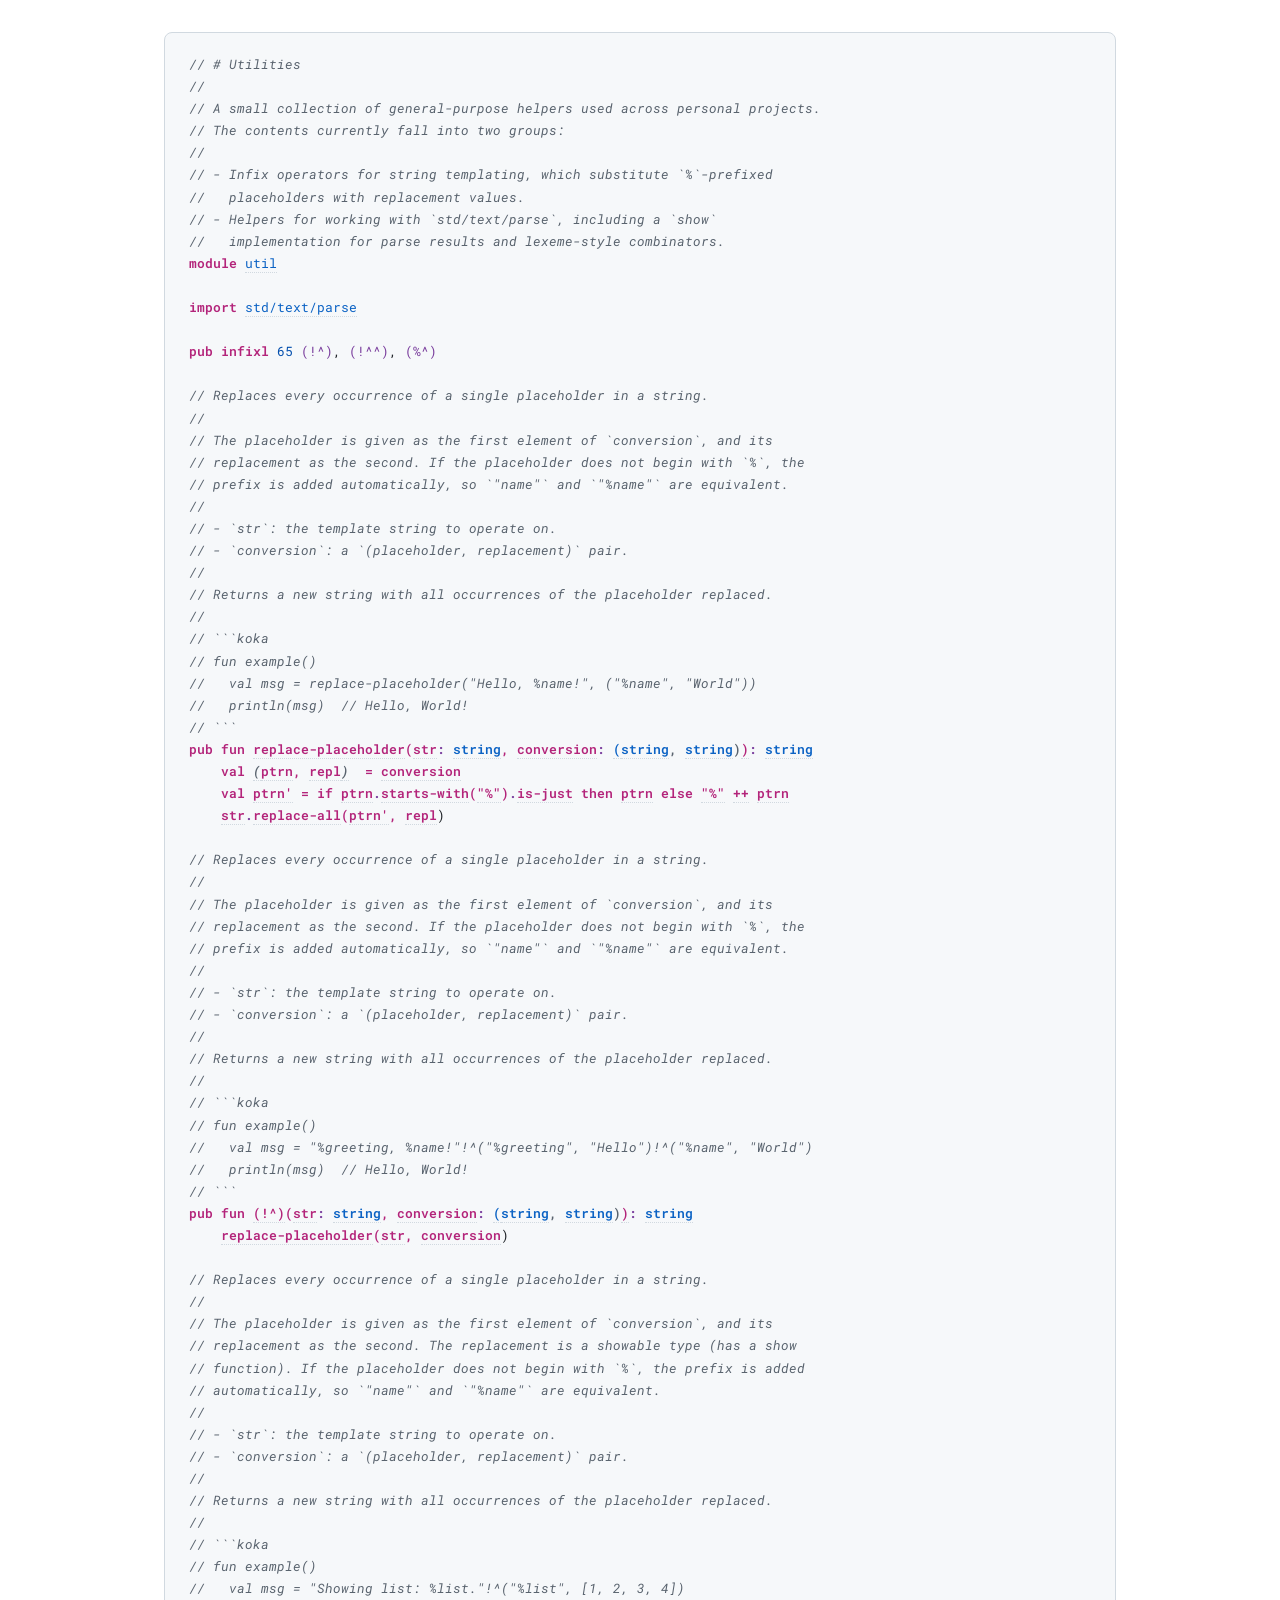
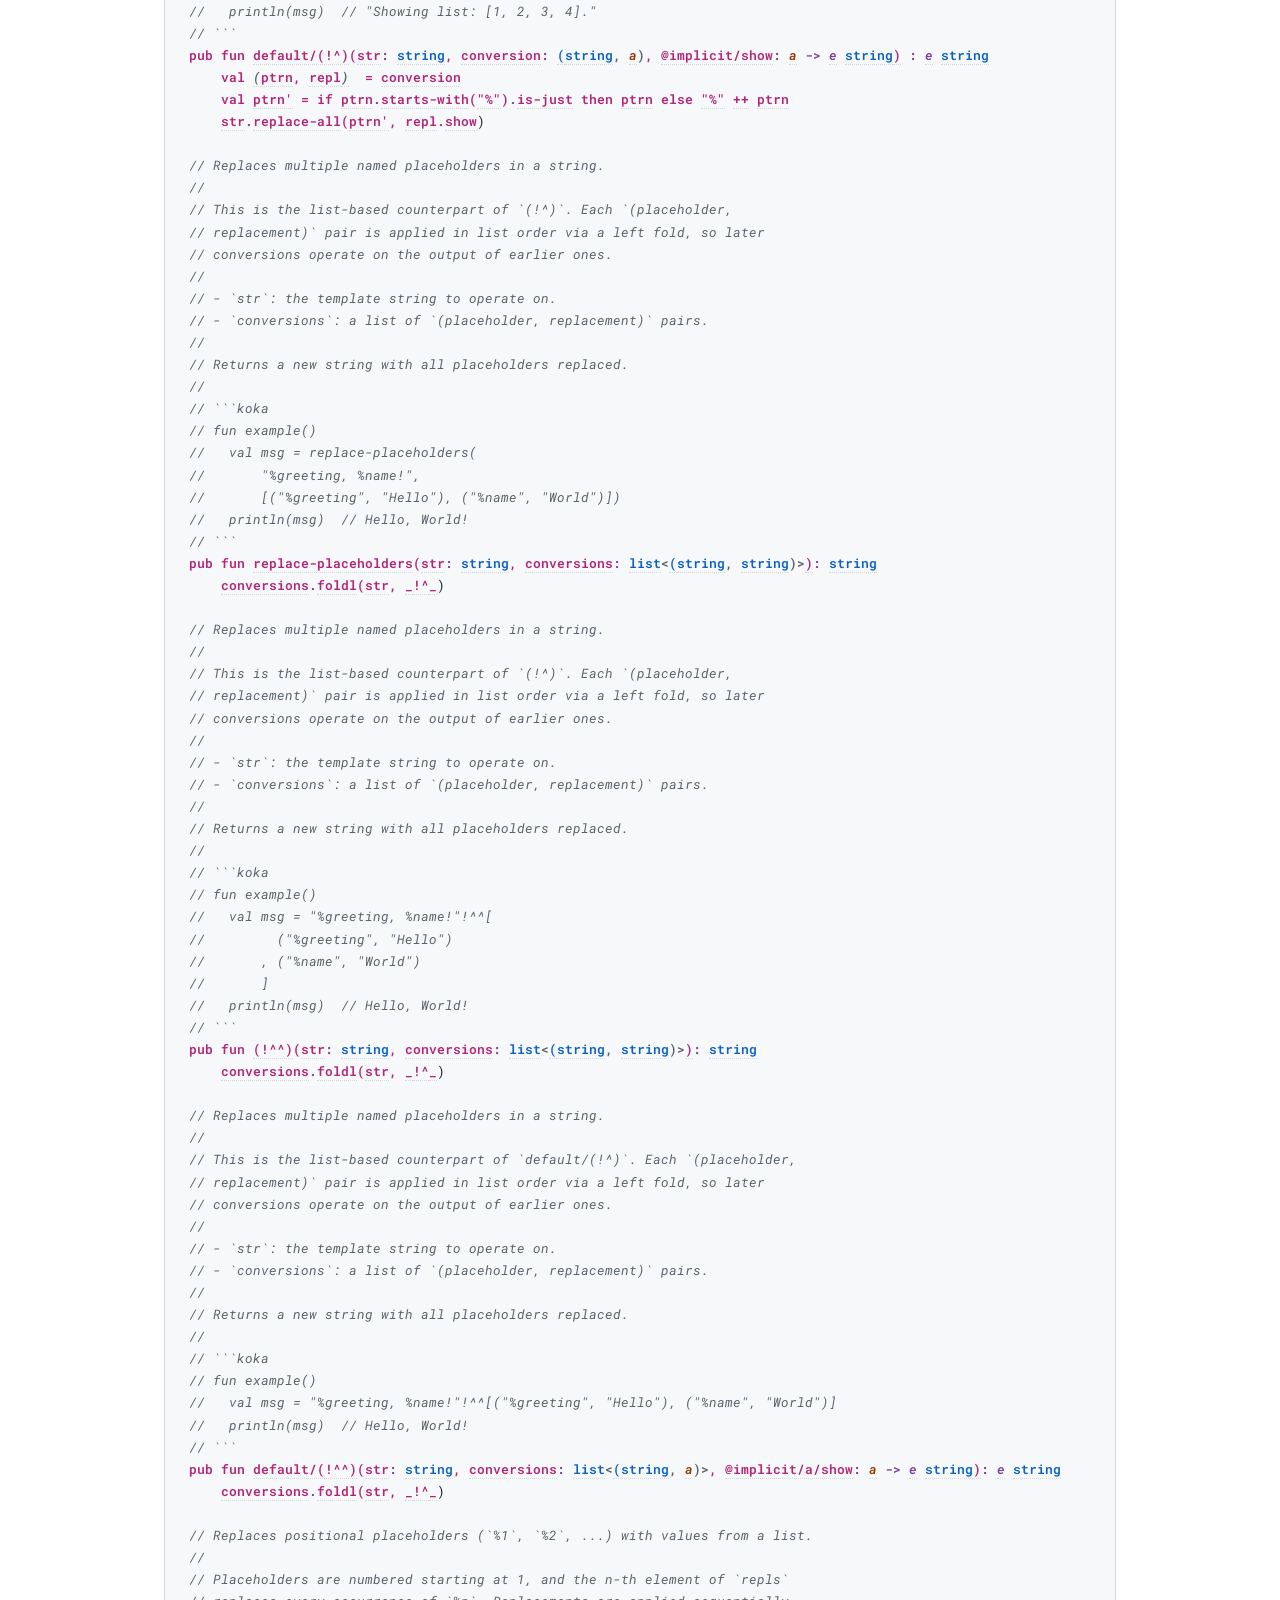
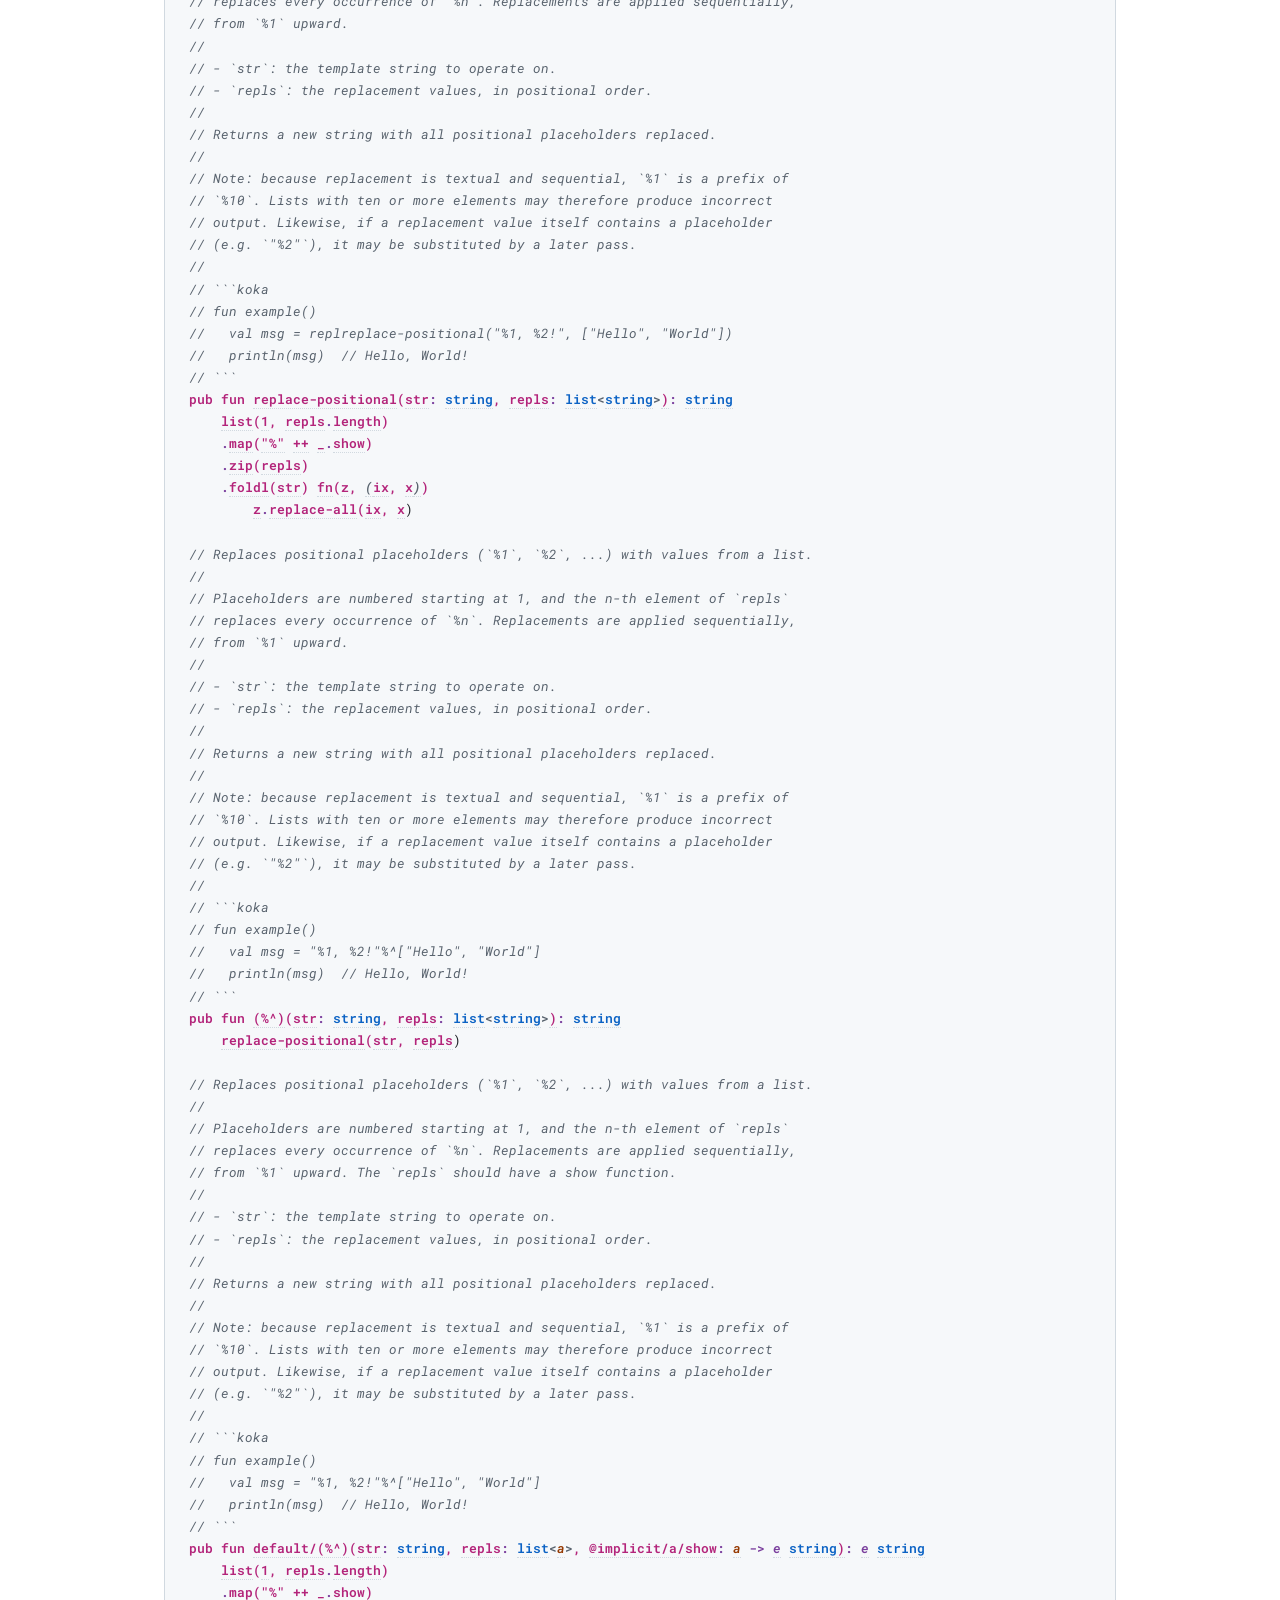
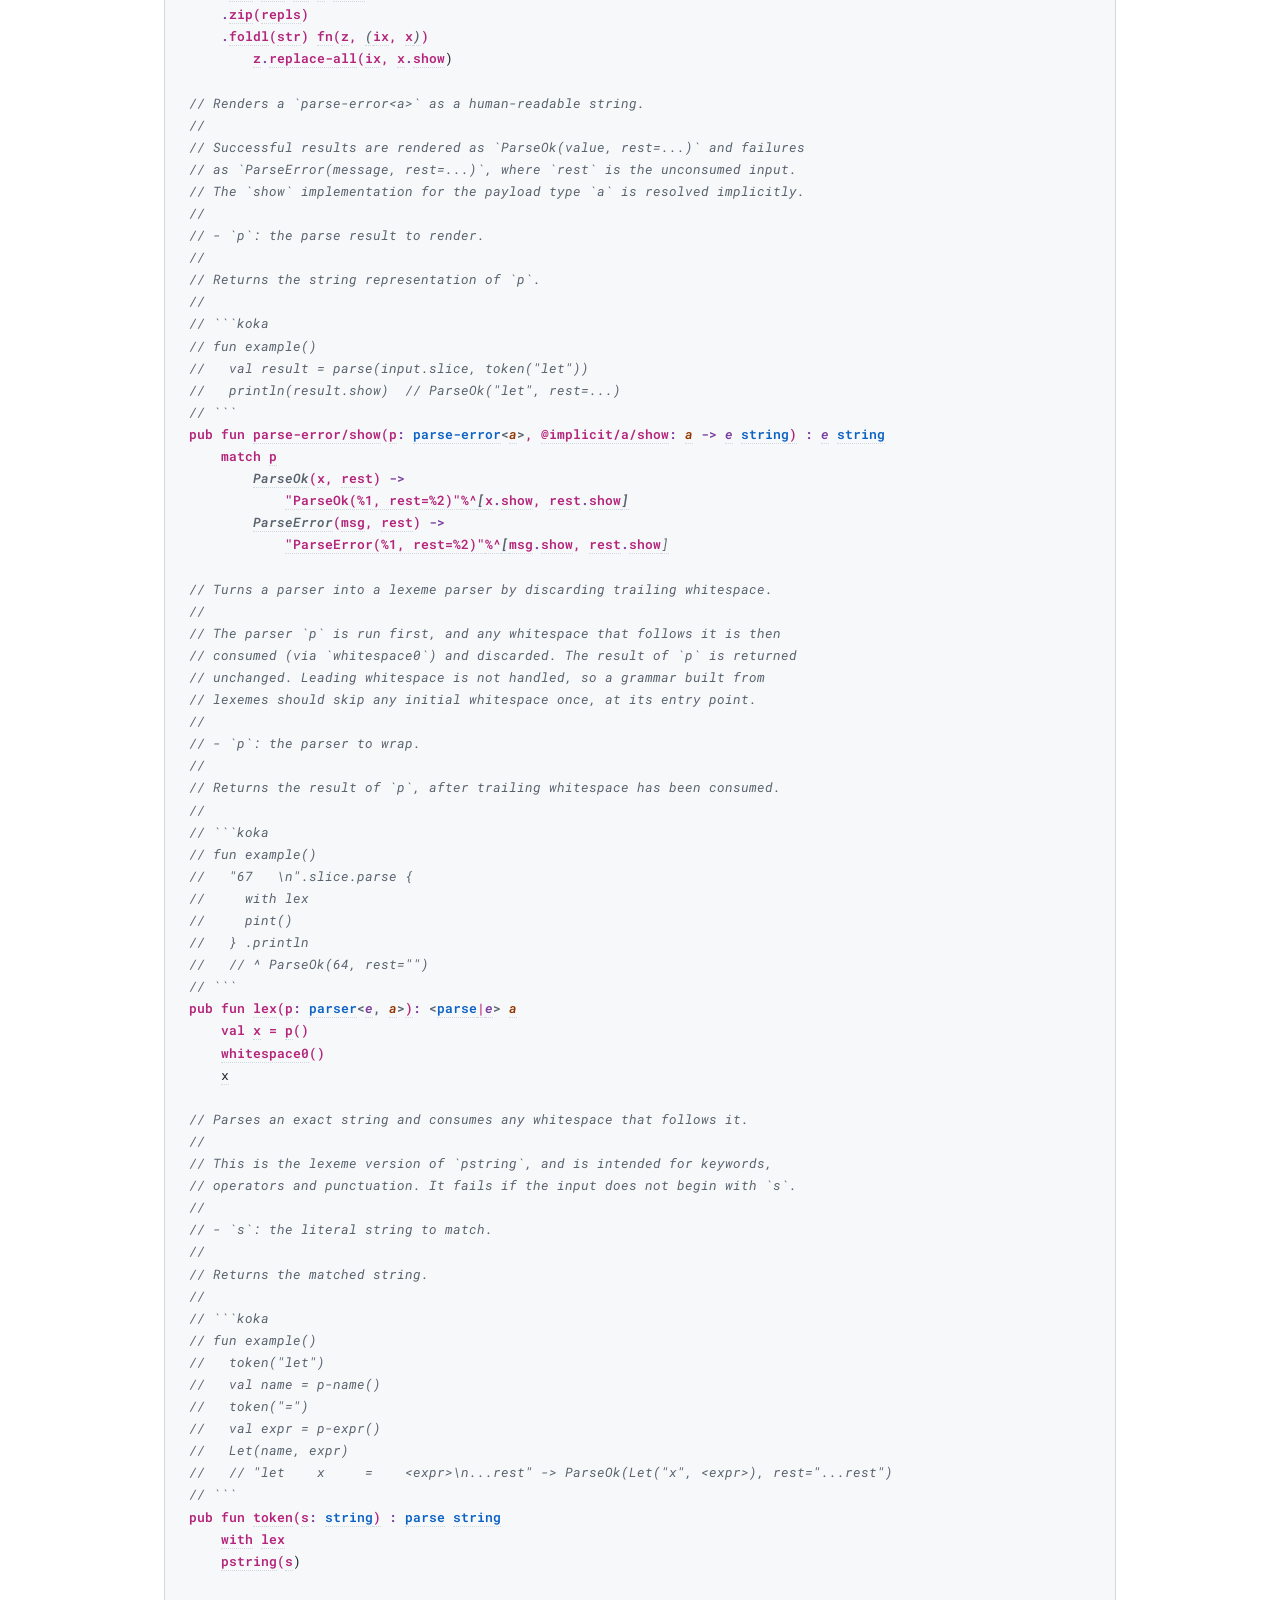
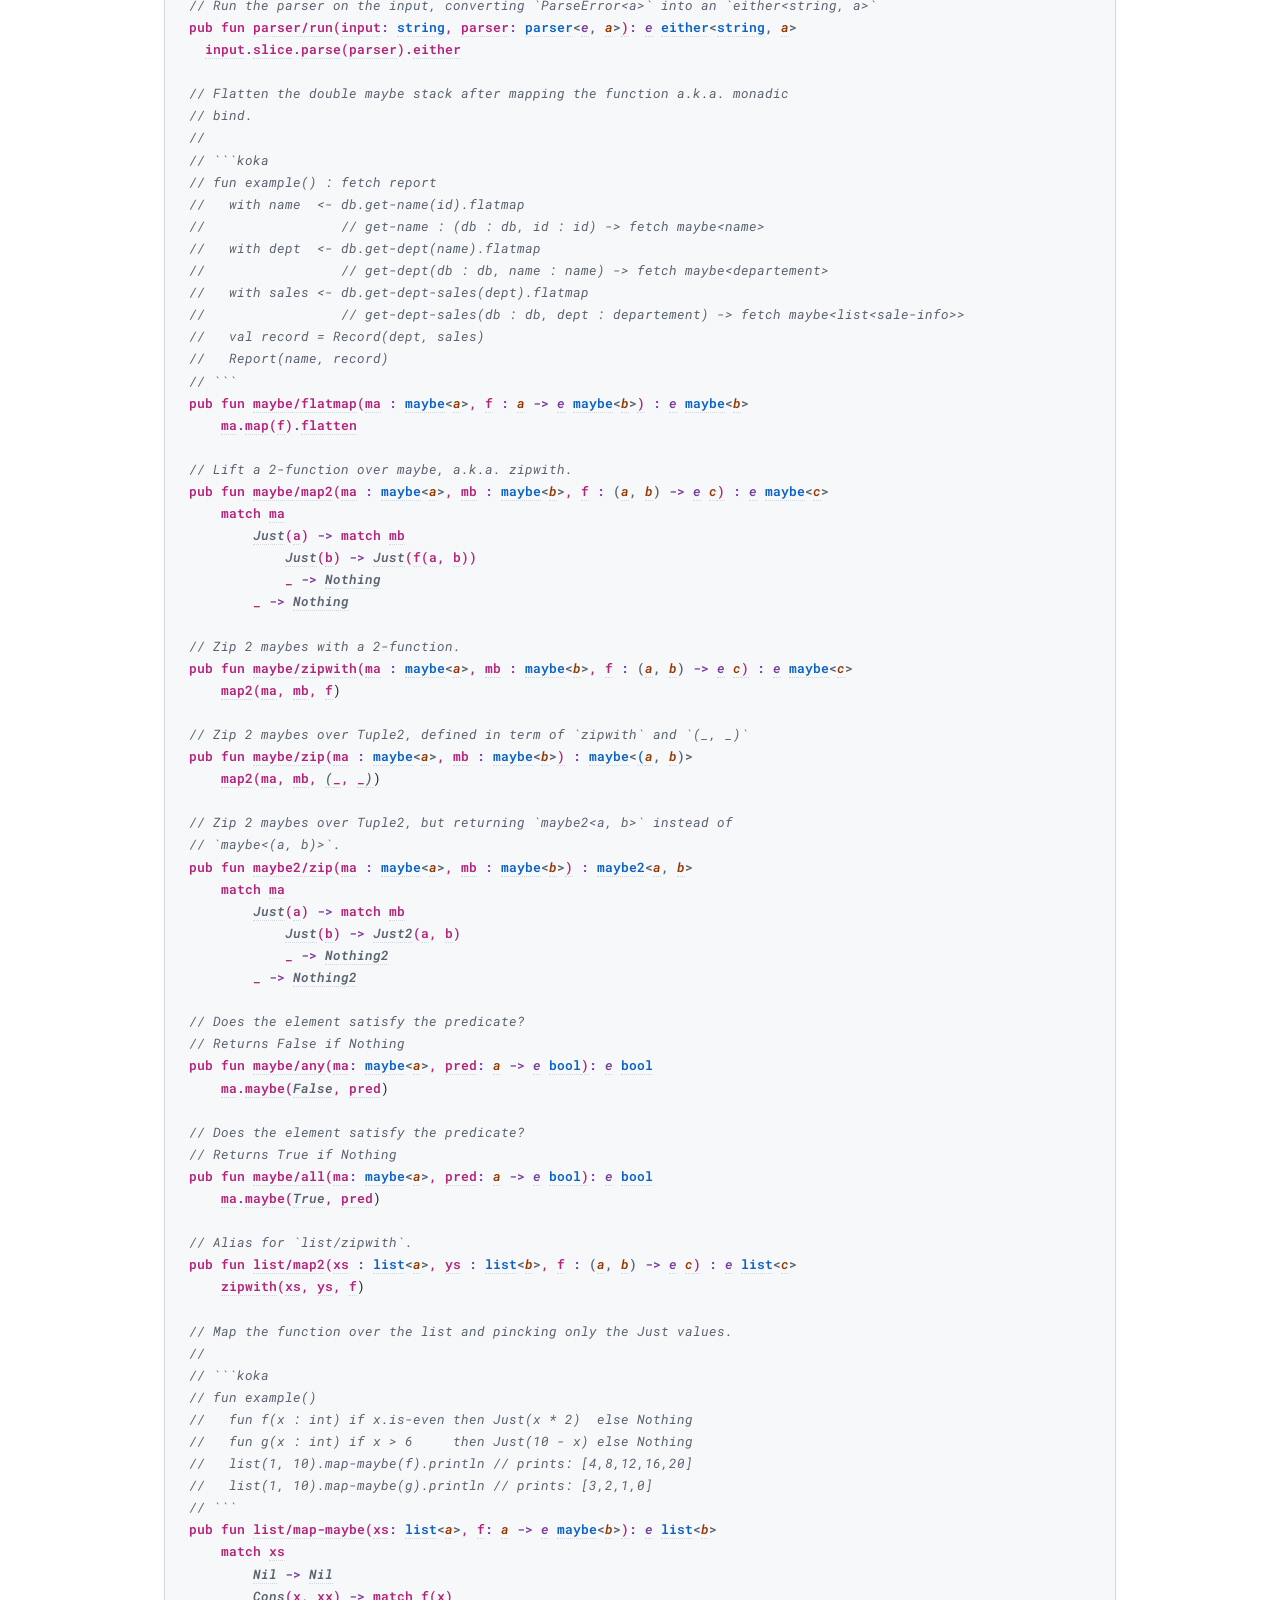
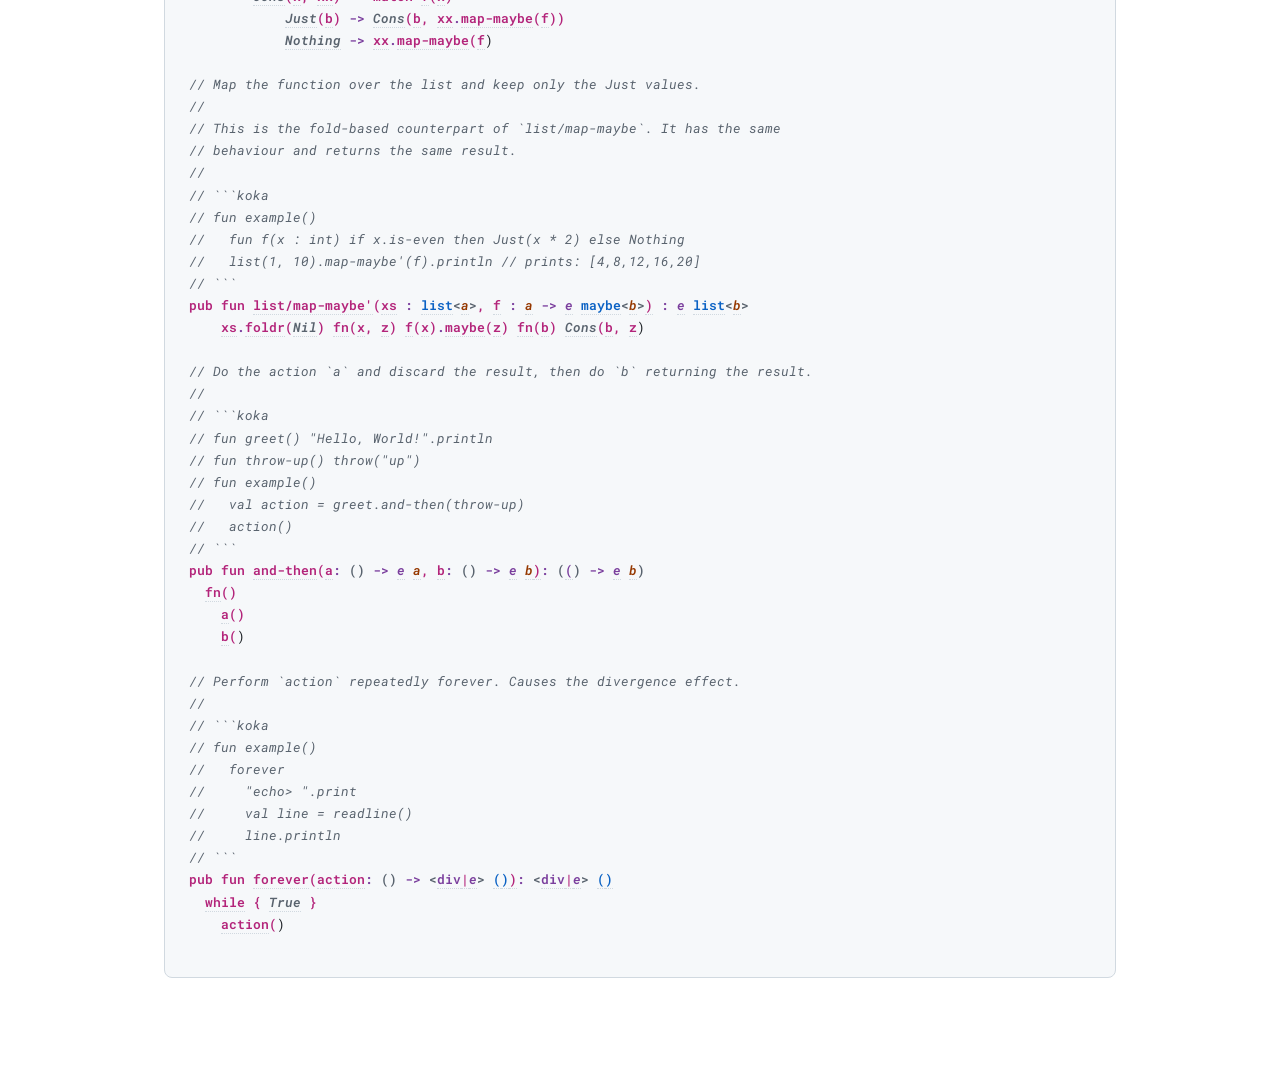
==== commit f27f97bb: "docs: regenerate the reference for every module - Add API and source pages for state, reader, exit, " ====
--- a/docs/src_util-source.html
+++ b/docs/src_util-source.html
@@ -42,7 +42,7 @@
 //
 // &#96;&#96;&#96;koka
 // fun example()
-//   val msg = replreplace-placeholder("Hello, %name!", ("%name", "World"))
+//   val msg = replace-placeholder("Hello, %name!", ("%name", "World"))
 //   println(msg)  // Hello, World!
 // &#96;&#96;&#96;
 </span><span class="decl-fun" id="replace_placeholder"><span class="kw">pub</span> <span class="kw">fun</span> <a class="pp" href="src_util.html#replace_placeholder">replace-placeholder<span class="pc"><span class="mo">src<span class="fslash">/</span>util<span class="fslash last">/</span></span>replace<span class="dash">-</span>placeholder: <span class="tp sp">(</span><span class="tp tpp">str</span> <span class="tp kw op">:</span> <span class="tp">string</span><span class="tp sp">,</span> <span class="tp tpp">conversion</span> <span class="tp kw op">:</span> <span class="tp sp">(</span><span class="tp">string</span><span class="tp sp">,</span> <span class="tp">string</span><span class="tp sp">)</span><span class="tp sp">)</span> <span class="tp kw op">-></span> <span class="tp">string</span></span></a>(<a class="pp">str<span class="pc">str: <span class="tp">string</span></span></a><span class="tp kw op">:</span> <a class="pp" href="https://koka-lang.github.io/koka/doc/std_core_types-source.html#type_space_string"><span class="tp">string</span><span class="pc"><span class="mo">std<span class="fslash">/</span>core<span class="fslash">/</span>types<span class="fslash last">/</span></span>string: <span class="co">V</span></span></a>, <a class="pp">conversion<span class="pc">conversion: <span class="tp sp">(</span><span class="tp">string</span><span class="tp sp">,</span> <span class="tp">string</span><span class="tp sp">)</span></span></a><span class="tp kw op">:</span> <a class="pp" href="https://koka-lang.github.io/koka/doc/std_core_types-source.html#type_space_tuple2"><span class="tp">(</span><span class="pc"><span class="mo">std<span class="fslash">/</span>core<span class="fslash">/</span>types<span class="fslash last">/</span></span>tuple2: <span class="tp sp">(</span><span class="co">V</span>, <span class="co">V</span>) <span class="kw op">-></span> <span class="co">V</span></span></a><a class="pp" href="https://koka-lang.github.io/koka/doc/std_core_types-source.html#type_space_string"><span class="tp">string</span><span class="pc"><span class="mo">std<span class="fslash">/</span>core<span class="fslash">/</span>types<span class="fslash last">/</span></span>string: <span class="co">V</span></span></a><span class="tp sp">,</span> <a class="pp" href="https://koka-lang.github.io/koka/doc/std_core_types-source.html#type_space_string"><span class="tp">string</span><span class="pc"><span class="mo">std<span class="fslash">/</span>core<span class="fslash">/</span>types<span class="fslash last">/</span></span>string: <span class="co">V</span></span></a><span class="tp sp">)</span><a class="pp">)<span class="pc">result: <span class="tp kw op">-></span> <span class="tp">total</span> <span class="tp">string</span></span></a><span class="tp kw op">:</span> <a class="pp" href="https://koka-lang.github.io/koka/doc/std_core_types-source.html#type_space_string"><span class="tp">string</span><span class="pc"><span class="mo">std<span class="fslash">/</span>core<span class="fslash">/</span>types<span class="fslash last">/</span></span>string: <span class="co">V</span></span></a>
@@ -86,10 +86,10 @@
 //   val msg = "Showing list: %list."!^("%list", [1, 2, 3, 4])
 //   println(msg)  // "Showing list: [1, 2, 3, 4]."
 // &#96;&#96;&#96;
-</span><span class="decl-fun" id="default_fs__excl__hat_"><span class="kw">pub</span> <span class="kw">fun</span> <a class="pp" href="src_util.html#default_fs__excl__hat_">default/(!^)<span class="pc"><span class="mo">src<span class="fslash">/</span>util<span class="fslash last">/</span></span><span class="lq">default<span class="fslash">/</span></span>(!^): <span class="tp kw">forall</span><span class="tp sp">&lt;</span><span class="tp tv">a</span><span class="tp sp">,</span><span class="tp tv">e</span><span class="tp sp">&gt;</span> <span class="tp sp">(</span><span class="tp tpp">str</span> <span class="tp kw op">:</span> <span class="tp">string</span><span class="tp sp">,</span> <span class="tp tpp">conversion</span> <span class="tp kw op">:</span> <span class="tp sp">(</span><span class="tp">string</span><span class="tp sp">,</span> <span class="tp tv">a</span><span class="tp sp">)</span><span class="tp sp">,</span> <span class="tp tpp">@implicit<span class="fslash">/</span>show</span> <span class="tp kw op">:</span> <span class="tp sp">(</span><span class="tp tv">a</span><span class="tp sp">)</span> <span class="tp kw op">-></span> <span class="tp tv">e</span> <span class="tp">string</span><span class="tp sp">)</span> <span class="tp kw op">-></span> <span class="tp tv">e</span> <span class="tp">string</span></span></a>(<a class="pp">str<span class="pc">str: <span class="tp">string</span></span></a><span class="tp kw op">:</span> <a class="pp" href="https://koka-lang.github.io/koka/doc/std_core_types-source.html#type_space_string"><span class="tp">string</span><span class="pc"><span class="mo">std<span class="fslash">/</span>core<span class="fslash">/</span>types<span class="fslash last">/</span></span>string: <span class="co">V</span></span></a>, <a class="pp">conversion<span class="pc">conversion: <span class="tp sp">(</span><span class="tp">string</span><span class="tp sp">,</span> <span class="tp op">$</span><span class="number">1552</span>)</span></a><span class="tp kw op">:</span> <a class="pp" href="https://koka-lang.github.io/koka/doc/std_core_types-source.html#type_space_tuple2"><span class="tp">(</span><span class="pc"><span class="mo">std<span class="fslash">/</span>core<span class="fslash">/</span>types<span class="fslash last">/</span></span>tuple2: <span class="tp sp">(</span><span class="co">V</span>, <span class="co">V</span>) <span class="kw op">-></span> <span class="co">V</span></span></a><a class="pp" href="https://koka-lang.github.io/koka/doc/std_core_types-source.html#type_space_string"><span class="tp">string</span><span class="pc"><span class="mo">std<span class="fslash">/</span>core<span class="fslash">/</span>types<span class="fslash last">/</span></span>string: <span class="co">V</span></span></a><span class="tp sp">,</span> <a class="pp"><span class="tp tv">a</span><span class="pc">a: <span class="co">V</span></span></a><span class="tp sp">)</span>, <a class="pp">@implicit/show<span class="pc"><span class="lq">?</span>show: <span class="tp sp">(</span><span class="tp op">$</span><span class="number">1552</span>) <span class="kw op">-></span> <span class="op">$</span><span class="number">1553</span> string</span></a><span class="tp kw op">:</span> <a class="pp"><span class="tp tv">a</span><span class="pc">a: <span class="co">V</span></span></a> <span class="tp kw op">-></span> <a class="pp"><span class="tp tv"><span class="effect">e</span></span><span class="pc">e: <span class="co">E</span></span></a> <a class="pp" href="https://koka-lang.github.io/koka/doc/std_core_types-source.html#type_space_string"><span class="tp">string</span><span class="pc"><span class="mo">std<span class="fslash">/</span>core<span class="fslash">/</span>types<span class="fslash last">/</span></span>string: <span class="co">V</span></span></a><a class="pp">)<span class="pc">result: <span class="tp kw op">-></span> <span class="number">1680</span> string</span></a> <span class="tp kw op">:</span> <a class="pp"><span class="tp tv"><span class="effect">e</span></span><span class="pc">e: <span class="co">E</span></span></a> <a class="pp" href="https://koka-lang.github.io/koka/doc/std_core_types-source.html#type_space_string"><span class="tp">string</span><span class="pc"><span class="mo">std<span class="fslash">/</span>core<span class="fslash">/</span>types<span class="fslash last">/</span></span>string: <span class="co">V</span></span></a>
-    <span class="kw">val</span> <a class="pp" href="https://koka-lang.github.io/koka/doc/std_core_types-source.html#con_space_Tuple2"><span class="co">(</span><span class="pc"><span class="mo">std<span class="fslash">/</span>core<span class="fslash">/</span>types<span class="fslash last">/</span></span>Tuple2: <span class="tp kw">forall</span><span class="tp sp">&lt;</span><span class="tp tv">a</span><span class="tp sp">,</span><span class="tp tv">b</span><span class="tp sp">&gt;</span> <span class="tp sp">(</span><span class="tp tpp">fst</span> <span class="tp kw op">:</span> <span class="tp tv">a</span><span class="tp sp">,</span> <span class="tp tpp">snd</span> <span class="tp kw op">:</span> <span class="tp tv">b</span><span class="tp sp">)</span> <span class="tp kw op">-></span> <span class="tp sp">(</span><span class="tp tv">a</span><span class="tp sp">,</span> <span class="tp tv">b</span><span class="tp sp">)</span></span></a><a class="pp">ptrn<span class="pc">ptrn: <span class="tp">string</span></span></a>, <a class="pp">repl<span class="pc">repl: <span class="tp op">$</span><span class="number">1552</span></span></a><a class="pp" href="https://koka-lang.github.io/koka/doc/std_core_types-source.html#con_space_Tuple2"><span class="co">)</span><span class="pc"><span class="mo">std<span class="fslash">/</span>core<span class="fslash">/</span>types<span class="fslash last">/</span></span>Tuple2: <span class="tp kw">forall</span><span class="tp sp">&lt;</span><span class="tp tv">a</span><span class="tp sp">,</span><span class="tp tv">b</span><span class="tp sp">&gt;</span> <span class="tp sp">(</span><span class="tp tpp">fst</span> <span class="tp kw op">:</span> <span class="tp tv">a</span><span class="tp sp">,</span> <span class="tp tpp">snd</span> <span class="tp kw op">:</span> <span class="tp tv">b</span><span class="tp sp">)</span> <span class="tp kw op">-></span> <span class="tp sp">(</span><span class="tp tv">a</span><span class="tp sp">,</span> <span class="tp tv">b</span><span class="tp sp">)</span></span></a>  <span class="kw">=</span> <a class="pp">conversion<span class="pc">conversion: <span class="tp sp">(</span><span class="tp">string</span><span class="tp sp">,</span> <span class="tp op">$</span><span class="number">1552</span>)</span></a>
-    <span class="kw">val</span> <a class="pp">ptrn'<span class="pc">ptrn': <span class="tp">string</span></span></a> <span class="kw">=</span> <span class="kw">if</span> <a class="pp">ptrn<span class="pc">ptrn: <span class="tp">string</span></span></a><span class="kw op">.</span><a class="pp" href="https://koka-lang.github.io/koka/doc/std_core_sslice-source.html#starts_with">starts-with<span class="pc"><span class="mo">std<span class="fslash">/</span>core<span class="fslash">/</span>sslice<span class="fslash last">/</span></span>starts<span class="dash">-</span>with: <span class="tp sp">(</span><span class="tp tpp">s</span> <span class="tp kw op">:</span> <span class="tp">string</span><span class="tp sp">,</span> <span class="tp tpp">pre</span> <span class="tp kw op">:</span> <span class="tp">string</span><span class="tp sp">)</span> <span class="tp kw op">-></span> <span class="tp op">$</span><span class="number">1553</span> maybe<span class="op">&lt;</span>sslice<span class="op">&gt;</span></span></a>(<a class="pp">"%"<span class="pc">literal: <span class="tp">string</span><br>count= 1</span></a>)<span class="kw op">.</span><a class="pp" href="https://koka-lang.github.io/koka/doc/std_core_types-source.html#is_just">is-just<span class="pc"><span class="mo">std<span class="fslash">/</span>core<span class="fslash">/</span>types<span class="fslash last">/</span></span>is<span class="dash">-</span>just: <span class="tp sp">(</span><span class="tp tpp">maybe</span> <span class="tp kw op">:</span> <span class="tp">maybe</span><span class="tp sp">&lt;</span><span class="tp">sslice</span><span class="tp sp">&gt;</span><span class="tp sp">)</span> <span class="tp kw op">-></span> <span class="tp op">$</span><span class="number">1553</span> bool</span></a> <span class="kw">then</span> <a class="pp">ptrn<span class="pc">ptrn: <span class="tp">string</span></span></a> <span class="kw">else</span> <a class="pp">"%"<span class="pc">literal: <span class="tp">string</span><br>count= 1</span></a> <a class="pp" href="https://koka-lang.github.io/koka/doc/std_core_types-source.html#_plus__plus_">++<span class="pc"><span class="mo">std<span class="fslash">/</span>core<span class="fslash">/</span>types<span class="fslash last">/</span></span>(++): <span class="tp sp">(</span><span class="tp tpp">x</span> <span class="tp kw op">:</span> <span class="tp">string</span><span class="tp sp">,</span> <span class="tp tpp">y</span> <span class="tp kw op">:</span> <span class="tp">string</span><span class="tp sp">)</span> <span class="tp kw op">-></span> <span class="tp op">$</span><span class="number">1553</span> string</span></a> <a class="pp">ptrn<span class="pc">ptrn: <span class="tp">string</span></span></a>
-    <a class="pp">str<span class="pc">str: <span class="tp">string</span></span></a><span class="kw op">.</span><a class="pp" href="https://koka-lang.github.io/koka/doc/std_core_string-source.html#replace_all">replace-all<span class="pc"><span class="mo">std<span class="fslash">/</span>core<span class="fslash">/</span>string<span class="fslash last">/</span></span>replace<span class="dash">-</span>all: <span class="tp sp">(</span><span class="tp tpp">s</span> <span class="tp kw op">:</span> <span class="tp">string</span><span class="tp sp">,</span> <span class="tp tpp">pattern</span> <span class="tp kw op">:</span> <span class="tp">string</span><span class="tp sp">,</span> <span class="tp tpp">repl</span> <span class="tp kw op">:</span> <span class="tp">string</span><span class="tp sp">)</span> <span class="tp kw op">-></span> <span class="tp op">$</span><span class="number">1553</span> string</span></a>(<a class="pp">ptrn'<span class="pc">ptrn': <span class="tp">string</span></span></a>, <a class="pp">repl<span class="pc">repl: <span class="tp op">$</span><span class="number">1552</span></span></a><span class="kw op">.</span><a class="pp">show<span class="pc"><span class="lq">?</span>show: <span class="tp sp">(</span><span class="tp op">$</span><span class="number">1552</span>) <span class="kw op">-></span> <span class="op">$</span><span class="number">1553</span> string</span></a></span>)
+</span><span class="decl-fun" id="default_fs__excl__hat_"><span class="kw">pub</span> <span class="kw">fun</span> <a class="pp" href="src_util.html#default_fs__excl__hat_">default/(!^)<span class="pc"><span class="mo">src<span class="fslash">/</span>util<span class="fslash last">/</span></span><span class="lq">default<span class="fslash">/</span></span>(!^): <span class="tp kw">forall</span><span class="tp sp">&lt;</span><span class="tp tv">a</span><span class="tp sp">,</span><span class="tp tv">e</span><span class="tp sp">&gt;</span> <span class="tp sp">(</span><span class="tp tpp">str</span> <span class="tp kw op">:</span> <span class="tp">string</span><span class="tp sp">,</span> <span class="tp tpp">conversion</span> <span class="tp kw op">:</span> <span class="tp sp">(</span><span class="tp">string</span><span class="tp sp">,</span> <span class="tp tv">a</span><span class="tp sp">)</span><span class="tp sp">,</span> <span class="tp tpp">@implicit<span class="fslash">/</span>show</span> <span class="tp kw op">:</span> <span class="tp sp">(</span><span class="tp tv">a</span><span class="tp sp">)</span> <span class="tp kw op">-></span> <span class="tp tv">e</span> <span class="tp">string</span><span class="tp sp">)</span> <span class="tp kw op">-></span> <span class="tp tv">e</span> <span class="tp">string</span></span></a>(<a class="pp">str<span class="pc">str: <span class="tp">string</span></span></a><span class="tp kw op">:</span> <a class="pp" href="https://koka-lang.github.io/koka/doc/std_core_types-source.html#type_space_string"><span class="tp">string</span><span class="pc"><span class="mo">std<span class="fslash">/</span>core<span class="fslash">/</span>types<span class="fslash last">/</span></span>string: <span class="co">V</span></span></a>, <a class="pp">conversion<span class="pc">conversion: <span class="tp sp">(</span><span class="tp">string</span><span class="tp sp">,</span> <span class="tp op">$</span><span class="number">1591</span>)</span></a><span class="tp kw op">:</span> <a class="pp" href="https://koka-lang.github.io/koka/doc/std_core_types-source.html#type_space_tuple2"><span class="tp">(</span><span class="pc"><span class="mo">std<span class="fslash">/</span>core<span class="fslash">/</span>types<span class="fslash last">/</span></span>tuple2: <span class="tp sp">(</span><span class="co">V</span>, <span class="co">V</span>) <span class="kw op">-></span> <span class="co">V</span></span></a><a class="pp" href="https://koka-lang.github.io/koka/doc/std_core_types-source.html#type_space_string"><span class="tp">string</span><span class="pc"><span class="mo">std<span class="fslash">/</span>core<span class="fslash">/</span>types<span class="fslash last">/</span></span>string: <span class="co">V</span></span></a><span class="tp sp">,</span> <a class="pp"><span class="tp tv">a</span><span class="pc">a: <span class="co">V</span></span></a><span class="tp sp">)</span>, <a class="pp">@implicit/show<span class="pc"><span class="lq">?</span>show: <span class="tp sp">(</span><span class="tp op">$</span><span class="number">1591</span>) <span class="kw op">-></span> <span class="op">$</span><span class="number">1592</span> string</span></a><span class="tp kw op">:</span> <a class="pp"><span class="tp tv">a</span><span class="pc">a: <span class="co">V</span></span></a> <span class="tp kw op">-></span> <a class="pp"><span class="tp tv"><span class="effect">e</span></span><span class="pc">e: <span class="co">E</span></span></a> <a class="pp" href="https://koka-lang.github.io/koka/doc/std_core_types-source.html#type_space_string"><span class="tp">string</span><span class="pc"><span class="mo">std<span class="fslash">/</span>core<span class="fslash">/</span>types<span class="fslash last">/</span></span>string: <span class="co">V</span></span></a><a class="pp">)<span class="pc">result: <span class="tp kw op">-></span> <span class="number">1719</span> string</span></a> <span class="tp kw op">:</span> <a class="pp"><span class="tp tv"><span class="effect">e</span></span><span class="pc">e: <span class="co">E</span></span></a> <a class="pp" href="https://koka-lang.github.io/koka/doc/std_core_types-source.html#type_space_string"><span class="tp">string</span><span class="pc"><span class="mo">std<span class="fslash">/</span>core<span class="fslash">/</span>types<span class="fslash last">/</span></span>string: <span class="co">V</span></span></a>
+    <span class="kw">val</span> <a class="pp" href="https://koka-lang.github.io/koka/doc/std_core_types-source.html#con_space_Tuple2"><span class="co">(</span><span class="pc"><span class="mo">std<span class="fslash">/</span>core<span class="fslash">/</span>types<span class="fslash last">/</span></span>Tuple2: <span class="tp kw">forall</span><span class="tp sp">&lt;</span><span class="tp tv">a</span><span class="tp sp">,</span><span class="tp tv">b</span><span class="tp sp">&gt;</span> <span class="tp sp">(</span><span class="tp tpp">fst</span> <span class="tp kw op">:</span> <span class="tp tv">a</span><span class="tp sp">,</span> <span class="tp tpp">snd</span> <span class="tp kw op">:</span> <span class="tp tv">b</span><span class="tp sp">)</span> <span class="tp kw op">-></span> <span class="tp sp">(</span><span class="tp tv">a</span><span class="tp sp">,</span> <span class="tp tv">b</span><span class="tp sp">)</span></span></a><a class="pp">ptrn<span class="pc">ptrn: <span class="tp">string</span></span></a>, <a class="pp">repl<span class="pc">repl: <span class="tp op">$</span><span class="number">1591</span></span></a><a class="pp" href="https://koka-lang.github.io/koka/doc/std_core_types-source.html#con_space_Tuple2"><span class="co">)</span><span class="pc"><span class="mo">std<span class="fslash">/</span>core<span class="fslash">/</span>types<span class="fslash last">/</span></span>Tuple2: <span class="tp kw">forall</span><span class="tp sp">&lt;</span><span class="tp tv">a</span><span class="tp sp">,</span><span class="tp tv">b</span><span class="tp sp">&gt;</span> <span class="tp sp">(</span><span class="tp tpp">fst</span> <span class="tp kw op">:</span> <span class="tp tv">a</span><span class="tp sp">,</span> <span class="tp tpp">snd</span> <span class="tp kw op">:</span> <span class="tp tv">b</span><span class="tp sp">)</span> <span class="tp kw op">-></span> <span class="tp sp">(</span><span class="tp tv">a</span><span class="tp sp">,</span> <span class="tp tv">b</span><span class="tp sp">)</span></span></a>  <span class="kw">=</span> <a class="pp">conversion<span class="pc">conversion: <span class="tp sp">(</span><span class="tp">string</span><span class="tp sp">,</span> <span class="tp op">$</span><span class="number">1591</span>)</span></a>
+    <span class="kw">val</span> <a class="pp">ptrn'<span class="pc">ptrn': <span class="tp">string</span></span></a> <span class="kw">=</span> <span class="kw">if</span> <a class="pp">ptrn<span class="pc">ptrn: <span class="tp">string</span></span></a><span class="kw op">.</span><a class="pp" href="https://koka-lang.github.io/koka/doc/std_core_sslice-source.html#starts_with">starts-with<span class="pc"><span class="mo">std<span class="fslash">/</span>core<span class="fslash">/</span>sslice<span class="fslash last">/</span></span>starts<span class="dash">-</span>with: <span class="tp sp">(</span><span class="tp tpp">s</span> <span class="tp kw op">:</span> <span class="tp">string</span><span class="tp sp">,</span> <span class="tp tpp">pre</span> <span class="tp kw op">:</span> <span class="tp">string</span><span class="tp sp">)</span> <span class="tp kw op">-></span> <span class="tp op">$</span><span class="number">1592</span> maybe<span class="op">&lt;</span>sslice<span class="op">&gt;</span></span></a>(<a class="pp">"%"<span class="pc">literal: <span class="tp">string</span><br>count= 1</span></a>)<span class="kw op">.</span><a class="pp" href="https://koka-lang.github.io/koka/doc/std_core_types-source.html#is_just">is-just<span class="pc"><span class="mo">std<span class="fslash">/</span>core<span class="fslash">/</span>types<span class="fslash last">/</span></span>is<span class="dash">-</span>just: <span class="tp sp">(</span><span class="tp tpp">maybe</span> <span class="tp kw op">:</span> <span class="tp">maybe</span><span class="tp sp">&lt;</span><span class="tp">sslice</span><span class="tp sp">&gt;</span><span class="tp sp">)</span> <span class="tp kw op">-></span> <span class="tp op">$</span><span class="number">1592</span> bool</span></a> <span class="kw">then</span> <a class="pp">ptrn<span class="pc">ptrn: <span class="tp">string</span></span></a> <span class="kw">else</span> <a class="pp">"%"<span class="pc">literal: <span class="tp">string</span><br>count= 1</span></a> <a class="pp" href="https://koka-lang.github.io/koka/doc/std_core_types-source.html#_plus__plus_">++<span class="pc"><span class="mo">std<span class="fslash">/</span>core<span class="fslash">/</span>types<span class="fslash last">/</span></span>(++): <span class="tp sp">(</span><span class="tp tpp">x</span> <span class="tp kw op">:</span> <span class="tp">string</span><span class="tp sp">,</span> <span class="tp tpp">y</span> <span class="tp kw op">:</span> <span class="tp">string</span><span class="tp sp">)</span> <span class="tp kw op">-></span> <span class="tp op">$</span><span class="number">1592</span> string</span></a> <a class="pp">ptrn<span class="pc">ptrn: <span class="tp">string</span></span></a>
+    <a class="pp">str<span class="pc">str: <span class="tp">string</span></span></a><span class="kw op">.</span><a class="pp" href="https://koka-lang.github.io/koka/doc/std_core_string-source.html#replace_all">replace-all<span class="pc"><span class="mo">std<span class="fslash">/</span>core<span class="fslash">/</span>string<span class="fslash last">/</span></span>replace<span class="dash">-</span>all: <span class="tp sp">(</span><span class="tp tpp">s</span> <span class="tp kw op">:</span> <span class="tp">string</span><span class="tp sp">,</span> <span class="tp tpp">pattern</span> <span class="tp kw op">:</span> <span class="tp">string</span><span class="tp sp">,</span> <span class="tp tpp">repl</span> <span class="tp kw op">:</span> <span class="tp">string</span><span class="tp sp">)</span> <span class="tp kw op">-></span> <span class="tp op">$</span><span class="number">1592</span> string</span></a>(<a class="pp">ptrn'<span class="pc">ptrn': <span class="tp">string</span></span></a>, <a class="pp">repl<span class="pc">repl: <span class="tp op">$</span><span class="number">1591</span></span></a><span class="kw op">.</span><a class="pp">show<span class="pc"><span class="lq">?</span>show: <span class="tp sp">(</span><span class="tp op">$</span><span class="number">1591</span>) <span class="kw op">-></span> <span class="op">$</span><span class="number">1592</span> string</span></a></span>)
 
 <span class="comment">// Replaces multiple named placeholders in a string.
 //
@@ -150,8 +150,8 @@
 //   val msg = "%greeting, %name!"!^^[("%greeting", "Hello"), ("%name", "World")]
 //   println(msg)  // Hello, World!
 // &#96;&#96;&#96;
-</span><span class="decl-fun" id="default_fs__excl__hat__hat_"><span class="kw">pub</span> <span class="kw">fun</span> <a class="pp" href="src_util.html#default_fs__excl__hat__hat_">default/(!^^)<span class="pc"><span class="mo">src<span class="fslash">/</span>util<span class="fslash last">/</span></span><span class="lq">default<span class="fslash">/</span></span>(!^^): <span class="tp kw">forall</span><span class="tp sp">&lt;</span><span class="tp tv">a</span><span class="tp sp">,</span><span class="tp tv">e</span><span class="tp sp">&gt;</span> <span class="tp sp">(</span><span class="tp tpp">str</span> <span class="tp kw op">:</span> <span class="tp">string</span><span class="tp sp">,</span> <span class="tp tpp">conversions</span> <span class="tp kw op">:</span> <span class="tp">list</span><span class="tp sp">&lt;</span><span class="tp sp">(</span><span class="tp">string</span><span class="tp sp">,</span> <span class="tp tv">a</span><span class="tp sp">)</span><span class="tp sp">&gt;</span><span class="tp sp">,</span> <span class="tp tpp">@implicit<span class="fslash">/</span>a<span class="fslash">/</span>show</span> <span class="tp kw op">:</span> <span class="tp sp">(</span><span class="tp tv">a</span><span class="tp sp">)</span> <span class="tp kw op">-></span> <span class="tp tv">e</span> <span class="tp">string</span><span class="tp sp">)</span> <span class="tp kw op">-></span> <span class="tp tv">e</span> <span class="tp">string</span></span></a>(<a class="pp">str<span class="pc">str: <span class="tp">string</span></span></a><span class="tp kw op">:</span> <a class="pp" href="https://koka-lang.github.io/koka/doc/std_core_types-source.html#type_space_string"><span class="tp">string</span><span class="pc"><span class="mo">std<span class="fslash">/</span>core<span class="fslash">/</span>types<span class="fslash last">/</span></span>string: <span class="co">V</span></span></a>, <a class="pp">conversions<span class="pc">conversions: <span class="tp">list</span><span class="tp sp">&lt;</span><span class="tp sp">(</span><span class="tp">string</span><span class="tp sp">,</span> <span class="tp op">$</span><span class="number">1883</span>)<span class="op">&gt;</span></span></a><span class="tp kw op">:</span> <a class="pp" href="https://koka-lang.github.io/koka/doc/std_core_types-source.html#type_space_list"><span class="tp">list</span><span class="pc"><span class="mo">std<span class="fslash">/</span>core<span class="fslash">/</span>types<span class="fslash last">/</span></span>list: <span class="co">V</span> <span class="kw op">-></span> <span class="co">V</span></span></a><span class="tp sp">&lt;</span><a class="pp" href="https://koka-lang.github.io/koka/doc/std_core_types-source.html#type_space_tuple2"><span class="tp">(</span><span class="pc"><span class="mo">std<span class="fslash">/</span>core<span class="fslash">/</span>types<span class="fslash last">/</span></span>tuple2: <span class="tp sp">(</span><span class="co">V</span>, <span class="co">V</span>) <span class="kw op">-></span> <span class="co">V</span></span></a><a class="pp" href="https://koka-lang.github.io/koka/doc/std_core_types-source.html#type_space_string"><span class="tp">string</span><span class="pc"><span class="mo">std<span class="fslash">/</span>core<span class="fslash">/</span>types<span class="fslash last">/</span></span>string: <span class="co">V</span></span></a><span class="tp sp">,</span> <a class="pp"><span class="tp tv">a</span><span class="pc">a: <span class="co">V</span></span></a><span class="tp sp">)</span><span class="tp sp">&gt;</span>, <a class="pp">@implicit/a/show<span class="pc"><span class="lq">?</span><span class="lq">a<span class="fslash">/</span></span>show: <span class="tp sp">(</span><span class="tp op">$</span><span class="number">1883</span>) <span class="kw op">-></span> <span class="op">$</span><span class="number">1884</span> string</span></a><span class="tp kw op">:</span> <a class="pp"><span class="tp tv">a</span><span class="pc">a: <span class="co">V</span></span></a> <span class="tp kw op">-></span> <a class="pp"><span class="tp tv"><span class="effect">e</span></span><span class="pc">e: <span class="co">E</span></span></a> <a class="pp" href="https://koka-lang.github.io/koka/doc/std_core_types-source.html#type_space_string"><span class="tp">string</span><span class="pc"><span class="mo">std<span class="fslash">/</span>core<span class="fslash">/</span>types<span class="fslash last">/</span></span>string: <span class="co">V</span></span></a><a class="pp">)<span class="pc">result: <span class="tp kw op">-></span> <span class="number">2027</span> string</span></a><span class="tp kw op">:</span> <a class="pp"><span class="tp tv"><span class="effect">e</span></span><span class="pc">e: <span class="co">E</span></span></a> <a class="pp" href="https://koka-lang.github.io/koka/doc/std_core_types-source.html#type_space_string"><span class="tp">string</span><span class="pc"><span class="mo">std<span class="fslash">/</span>core<span class="fslash">/</span>types<span class="fslash last">/</span></span>string: <span class="co">V</span></span></a>
-    <a class="pp">conversions<span class="pc">conversions: <span class="tp">list</span><span class="tp sp">&lt;</span><span class="tp sp">(</span><span class="tp">string</span><span class="tp sp">,</span> <span class="tp op">$</span><span class="number">1883</span>)<span class="op">&gt;</span></span></a><span class="kw op">.</span><a class="pp" href="https://koka-lang.github.io/koka/doc/std_core_list-source.html#foldl">foldl<span class="pc"><span class="mo">std<span class="fslash">/</span>core<span class="fslash">/</span>list<span class="fslash last">/</span></span>foldl: <span class="tp sp">(</span><span class="tp tpp">xs</span> <span class="tp kw op">:</span> <span class="tp">list</span><span class="tp sp">&lt;</span><span class="tp sp">(</span><span class="tp">string</span><span class="tp sp">,</span> <span class="tp op">$</span><span class="number">1883</span>)<span class="op">&gt;</span>, z <span class="tp kw op">:</span> <span class="tp">string</span>, f <span class="tp kw op">:</span> <span class="tp sp">(</span><span class="tp">string</span><span class="tp sp">,</span> <span class="tp sp">(</span><span class="tp">string</span><span class="tp sp">,</span> <span class="tp op">$</span><span class="number">1883</span>)) <span class="kw op">-></span> <span class="op">$</span><span class="number">1884</span> string) <span class="kw op">-></span> <span class="op">$</span><span class="number">1884</span> string</span></a>(<a class="pp">str<span class="pc">str: <span class="tp">string</span></span></a>, <a class="pp">&#95;<span class="pc">&#95;: <span class="tp">string</span></span></a><a class="pp" href="#default_fs__excl__hat_">!^<span class="pc"><span class="mo">src<span class="fslash">/</span>util<span class="fslash last">/</span></span><span class="lq">default<span class="fslash">/</span></span>(!^): <span class="tp sp">(</span><span class="tp tpp">str</span> <span class="tp kw op">:</span> <span class="tp">string</span><span class="tp sp">,</span> <span class="tp tpp">conversion</span> <span class="tp kw op">:</span> <span class="tp sp">(</span><span class="tp">string</span><span class="tp sp">,</span> <span class="tp op">$</span><span class="number">1883</span>), @implicit<span class="fslash">/</span>show <span class="tp kw op">:</span> <span class="tp sp">(</span><span class="tp op">$</span><span class="number">1883</span>) <span class="kw op">-></span> <span class="op">$</span><span class="number">1884</span> string) <span class="kw op">-></span> <span class="op">$</span><span class="number">1884</span> string<br>?show=?a/show</span></a><a class="pp">&#95;<span class="pc">&#95;: <span class="tp sp">(</span><span class="tp">string</span><span class="tp sp">,</span> <span class="tp op">$</span><span class="number">1883</span>)</span></a></span>)
+</span><span class="decl-fun" id="default_fs__excl__hat__hat_"><span class="kw">pub</span> <span class="kw">fun</span> <a class="pp" href="src_util.html#default_fs__excl__hat__hat_">default/(!^^)<span class="pc"><span class="mo">src<span class="fslash">/</span>util<span class="fslash last">/</span></span><span class="lq">default<span class="fslash">/</span></span>(!^^): <span class="tp kw">forall</span><span class="tp sp">&lt;</span><span class="tp tv">a</span><span class="tp sp">,</span><span class="tp tv">e</span><span class="tp sp">&gt;</span> <span class="tp sp">(</span><span class="tp tpp">str</span> <span class="tp kw op">:</span> <span class="tp">string</span><span class="tp sp">,</span> <span class="tp tpp">conversions</span> <span class="tp kw op">:</span> <span class="tp">list</span><span class="tp sp">&lt;</span><span class="tp sp">(</span><span class="tp">string</span><span class="tp sp">,</span> <span class="tp tv">a</span><span class="tp sp">)</span><span class="tp sp">&gt;</span><span class="tp sp">,</span> <span class="tp tpp">@implicit<span class="fslash">/</span>a<span class="fslash">/</span>show</span> <span class="tp kw op">:</span> <span class="tp sp">(</span><span class="tp tv">a</span><span class="tp sp">)</span> <span class="tp kw op">-></span> <span class="tp tv">e</span> <span class="tp">string</span><span class="tp sp">)</span> <span class="tp kw op">-></span> <span class="tp tv">e</span> <span class="tp">string</span></span></a>(<a class="pp">str<span class="pc">str: <span class="tp">string</span></span></a><span class="tp kw op">:</span> <a class="pp" href="https://koka-lang.github.io/koka/doc/std_core_types-source.html#type_space_string"><span class="tp">string</span><span class="pc"><span class="mo">std<span class="fslash">/</span>core<span class="fslash">/</span>types<span class="fslash last">/</span></span>string: <span class="co">V</span></span></a>, <a class="pp">conversions<span class="pc">conversions: <span class="tp">list</span><span class="tp sp">&lt;</span><span class="tp sp">(</span><span class="tp">string</span><span class="tp sp">,</span> <span class="tp op">$</span><span class="number">1922</span>)<span class="op">&gt;</span></span></a><span class="tp kw op">:</span> <a class="pp" href="https://koka-lang.github.io/koka/doc/std_core_types-source.html#type_space_list"><span class="tp">list</span><span class="pc"><span class="mo">std<span class="fslash">/</span>core<span class="fslash">/</span>types<span class="fslash last">/</span></span>list: <span class="co">V</span> <span class="kw op">-></span> <span class="co">V</span></span></a><span class="tp sp">&lt;</span><a class="pp" href="https://koka-lang.github.io/koka/doc/std_core_types-source.html#type_space_tuple2"><span class="tp">(</span><span class="pc"><span class="mo">std<span class="fslash">/</span>core<span class="fslash">/</span>types<span class="fslash last">/</span></span>tuple2: <span class="tp sp">(</span><span class="co">V</span>, <span class="co">V</span>) <span class="kw op">-></span> <span class="co">V</span></span></a><a class="pp" href="https://koka-lang.github.io/koka/doc/std_core_types-source.html#type_space_string"><span class="tp">string</span><span class="pc"><span class="mo">std<span class="fslash">/</span>core<span class="fslash">/</span>types<span class="fslash last">/</span></span>string: <span class="co">V</span></span></a><span class="tp sp">,</span> <a class="pp"><span class="tp tv">a</span><span class="pc">a: <span class="co">V</span></span></a><span class="tp sp">)</span><span class="tp sp">&gt;</span>, <a class="pp">@implicit/a/show<span class="pc"><span class="lq">?</span><span class="lq">a<span class="fslash">/</span></span>show: <span class="tp sp">(</span><span class="tp op">$</span><span class="number">1922</span>) <span class="kw op">-></span> <span class="op">$</span><span class="number">1923</span> string</span></a><span class="tp kw op">:</span> <a class="pp"><span class="tp tv">a</span><span class="pc">a: <span class="co">V</span></span></a> <span class="tp kw op">-></span> <a class="pp"><span class="tp tv"><span class="effect">e</span></span><span class="pc">e: <span class="co">E</span></span></a> <a class="pp" href="https://koka-lang.github.io/koka/doc/std_core_types-source.html#type_space_string"><span class="tp">string</span><span class="pc"><span class="mo">std<span class="fslash">/</span>core<span class="fslash">/</span>types<span class="fslash last">/</span></span>string: <span class="co">V</span></span></a><a class="pp">)<span class="pc">result: <span class="tp kw op">-></span> <span class="number">2066</span> string</span></a><span class="tp kw op">:</span> <a class="pp"><span class="tp tv"><span class="effect">e</span></span><span class="pc">e: <span class="co">E</span></span></a> <a class="pp" href="https://koka-lang.github.io/koka/doc/std_core_types-source.html#type_space_string"><span class="tp">string</span><span class="pc"><span class="mo">std<span class="fslash">/</span>core<span class="fslash">/</span>types<span class="fslash last">/</span></span>string: <span class="co">V</span></span></a>
+    <a class="pp">conversions<span class="pc">conversions: <span class="tp">list</span><span class="tp sp">&lt;</span><span class="tp sp">(</span><span class="tp">string</span><span class="tp sp">,</span> <span class="tp op">$</span><span class="number">1922</span>)<span class="op">&gt;</span></span></a><span class="kw op">.</span><a class="pp" href="https://koka-lang.github.io/koka/doc/std_core_list-source.html#foldl">foldl<span class="pc"><span class="mo">std<span class="fslash">/</span>core<span class="fslash">/</span>list<span class="fslash last">/</span></span>foldl: <span class="tp sp">(</span><span class="tp tpp">xs</span> <span class="tp kw op">:</span> <span class="tp">list</span><span class="tp sp">&lt;</span><span class="tp sp">(</span><span class="tp">string</span><span class="tp sp">,</span> <span class="tp op">$</span><span class="number">1922</span>)<span class="op">&gt;</span>, z <span class="tp kw op">:</span> <span class="tp">string</span>, f <span class="tp kw op">:</span> <span class="tp sp">(</span><span class="tp">string</span><span class="tp sp">,</span> <span class="tp sp">(</span><span class="tp">string</span><span class="tp sp">,</span> <span class="tp op">$</span><span class="number">1922</span>)) <span class="kw op">-></span> <span class="op">$</span><span class="number">1923</span> string) <span class="kw op">-></span> <span class="op">$</span><span class="number">1923</span> string</span></a>(<a class="pp">str<span class="pc">str: <span class="tp">string</span></span></a>, <a class="pp">&#95;<span class="pc">&#95;: <span class="tp">string</span></span></a><a class="pp" href="#default_fs__excl__hat_">!^<span class="pc"><span class="mo">src<span class="fslash">/</span>util<span class="fslash last">/</span></span><span class="lq">default<span class="fslash">/</span></span>(!^): <span class="tp sp">(</span><span class="tp tpp">str</span> <span class="tp kw op">:</span> <span class="tp">string</span><span class="tp sp">,</span> <span class="tp tpp">conversion</span> <span class="tp kw op">:</span> <span class="tp sp">(</span><span class="tp">string</span><span class="tp sp">,</span> <span class="tp op">$</span><span class="number">1922</span>), @implicit<span class="fslash">/</span>show <span class="tp kw op">:</span> <span class="tp sp">(</span><span class="tp op">$</span><span class="number">1922</span>) <span class="kw op">-></span> <span class="op">$</span><span class="number">1923</span> string) <span class="kw op">-></span> <span class="op">$</span><span class="number">1923</span> string<br>?show=?a/show</span></a><a class="pp">&#95;<span class="pc">&#95;: <span class="tp sp">(</span><span class="tp">string</span><span class="tp sp">,</span> <span class="tp op">$</span><span class="number">1922</span>)</span></a></span>)
 
 <span class="comment">// Replaces positional placeholders (&#96;%1&#96;, &#96;%2&#96;, ...) with values from a list.
 //
@@ -226,12 +226,12 @@
 //   val msg = "%1, %2!"%^["Hello", "World"]
 //   println(msg)  // Hello, World!
 // &#96;&#96;&#96;
-</span><span class="decl-fun" id="default_fs__perc__hat_"><span class="kw">pub</span> <span class="kw">fun</span> <a class="pp" href="src_util.html#default_fs__perc__hat_">default/(%^)<span class="pc"><span class="mo">src<span class="fslash">/</span>util<span class="fslash last">/</span></span><span class="lq">default<span class="fslash">/</span></span>(%^): <span class="tp kw">forall</span><span class="tp sp">&lt;</span><span class="tp tv">a</span><span class="tp sp">,</span><span class="tp tv">e</span><span class="tp sp">&gt;</span> <span class="tp sp">(</span><span class="tp tpp">str</span> <span class="tp kw op">:</span> <span class="tp">string</span><span class="tp sp">,</span> <span class="tp tpp">repls</span> <span class="tp kw op">:</span> <span class="tp">list</span><span class="tp sp">&lt;</span><span class="tp tv">a</span><span class="tp sp">&gt;</span><span class="tp sp">,</span> <span class="tp tpp">@implicit<span class="fslash">/</span>a<span class="fslash">/</span>show</span> <span class="tp kw op">:</span> <span class="tp sp">(</span><span class="tp tv">a</span><span class="tp sp">)</span> <span class="tp kw op">-></span> <span class="tp tv">e</span> <span class="tp">string</span><span class="tp sp">)</span> <span class="tp kw op">-></span> <span class="tp tv">e</span> <span class="tp">string</span></span></a>(<a class="pp">str<span class="pc">str: <span class="tp">string</span></span></a><span class="tp kw op">:</span> <a class="pp" href="https://koka-lang.github.io/koka/doc/std_core_types-source.html#type_space_string"><span class="tp">string</span><span class="pc"><span class="mo">std<span class="fslash">/</span>core<span class="fslash">/</span>types<span class="fslash last">/</span></span>string: <span class="co">V</span></span></a>, <a class="pp">repls<span class="pc">repls: <span class="tp">list</span><span class="tp op">&lt;$</span><span class="number">1019</span><span class="op">&gt;</span></span></a><span class="tp kw op">:</span> <a class="pp" href="https://koka-lang.github.io/koka/doc/std_core_types-source.html#type_space_list"><span class="tp">list</span><span class="pc"><span class="mo">std<span class="fslash">/</span>core<span class="fslash">/</span>types<span class="fslash last">/</span></span>list: <span class="co">V</span> <span class="kw op">-></span> <span class="co">V</span></span></a><span class="tp sp">&lt;</span><a class="pp"><span class="tp tv">a</span><span class="pc">a: <span class="co">V</span></span></a><span class="tp sp">&gt;</span>, <a class="pp">@implicit/a/show<span class="pc"><span class="lq">?</span><span class="lq">a<span class="fslash">/</span></span>show: <span class="tp sp">(</span><span class="tp op">$</span><span class="number">1019</span>) <span class="kw op">-></span> <span class="op">$</span><span class="number">1020</span> string</span></a><span class="tp kw op">:</span> <a class="pp"><span class="tp tv">a</span><span class="pc">a: <span class="co">V</span></span></a> <span class="tp kw op">-></span> <a class="pp"><span class="tp tv"><span class="effect">e</span></span><span class="pc">e: <span class="co">E</span></span></a> <a class="pp" href="https://koka-lang.github.io/koka/doc/std_core_types-source.html#type_space_string"><span class="tp">string</span><span class="pc"><span class="mo">std<span class="fslash">/</span>core<span class="fslash">/</span>types<span class="fslash last">/</span></span>string: <span class="co">V</span></span></a><a class="pp">)<span class="pc">result: <span class="tp kw op">-></span> <span class="number">1313</span> string</span></a><span class="tp kw op">:</span> <a class="pp"><span class="tp tv"><span class="effect">e</span></span><span class="pc">e: <span class="co">E</span></span></a> <a class="pp" href="https://koka-lang.github.io/koka/doc/std_core_types-source.html#type_space_string"><span class="tp">string</span><span class="pc"><span class="mo">std<span class="fslash">/</span>core<span class="fslash">/</span>types<span class="fslash last">/</span></span>string: <span class="co">V</span></span></a>
-    <a class="pp" href="https://koka-lang.github.io/koka/doc/std_core_list-source.html#range_fs_list">list<span class="pc"><span class="mo">std<span class="fslash">/</span>core<span class="fslash">/</span>list<span class="fslash last">/</span></span><span class="lq">range<span class="fslash">/</span></span>list: <span class="tp sp">(</span><span class="tp tpp">lo</span> <span class="tp kw op">:</span> <span class="tp">int</span><span class="tp sp">,</span> <span class="tp tpp">hi</span> <span class="tp kw op">:</span> <span class="tp">int</span><span class="tp sp">)</span> <span class="tp kw op">-></span> <span class="tp op">$</span><span class="number">1020</span> list<span class="op">&lt;</span>int<span class="op">&gt;</span></span></a>(<a class="pp">1<span class="pc">literal: <span class="tp">int</span><br>dec  = 1<br>hex8 = 0x01<br>bit8 = 0b00000001</span></a>, <a class="pp">repls<span class="pc">repls: <span class="tp">list</span><span class="tp op">&lt;$</span><span class="number">1019</span><span class="op">&gt;</span></span></a><span class="kw op">.</span><a class="pp" href="https://koka-lang.github.io/koka/doc/std_core_list-source.html#length">length<span class="pc"><span class="mo">std<span class="fslash">/</span>core<span class="fslash">/</span>list<span class="fslash last">/</span></span>length: <span class="tp sp">(</span><span class="tp tpp">xs</span> <span class="tp kw op">:</span> <span class="tp">list</span><span class="tp op">&lt;$</span><span class="number">1019</span><span class="op">&gt;</span>) <span class="kw op">-></span> <span class="op">$</span><span class="number">1020</span> int</span></a>)
-    <span class="kw op">.</span><a class="pp" href="https://koka-lang.github.io/koka/doc/std_core_list-source.html#map">map<span class="pc"><span class="mo">std<span class="fslash">/</span>core<span class="fslash">/</span>list<span class="fslash last">/</span></span>map: <span class="tp sp">(</span><span class="tp tpp">xs</span> <span class="tp kw op">:</span> <span class="tp">list</span><span class="tp sp">&lt;</span><span class="tp">int</span><span class="tp sp">&gt;</span><span class="tp sp">,</span> <span class="tp tpp">f</span> <span class="tp kw op">:</span> <span class="tp sp">(</span><span class="tp">int</span><span class="tp sp">)</span> <span class="tp kw op">-></span> <span class="tp op">$</span><span class="number">1020</span> string) <span class="kw op">-></span> <span class="op">$</span><span class="number">1020</span> list<span class="op">&lt;</span>string<span class="op">&gt;</span></span></a>(<a class="pp">"%"<span class="pc">literal: <span class="tp">string</span><br>count= 1</span></a> <a class="pp" href="https://koka-lang.github.io/koka/doc/std_core_types-source.html#_plus__plus_">++<span class="pc"><span class="mo">std<span class="fslash">/</span>core<span class="fslash">/</span>types<span class="fslash last">/</span></span>(++): <span class="tp sp">(</span><span class="tp tpp">x</span> <span class="tp kw op">:</span> <span class="tp">string</span><span class="tp sp">,</span> <span class="tp tpp">y</span> <span class="tp kw op">:</span> <span class="tp">string</span><span class="tp sp">)</span> <span class="tp kw op">-></span> <span class="tp op">$</span><span class="number">1020</span> string</span></a> <a class="pp">&#95;<span class="pc">&#95;: <span class="tp">int</span></span></a><span class="kw op">.</span><a class="pp" href="https://koka-lang.github.io/koka/doc/std_core_int-source.html#show">show<span class="pc"><span class="mo">std<span class="fslash">/</span>core<span class="fslash">/</span>int<span class="fslash last">/</span></span>show: <span class="tp sp">(</span><span class="tp tpp">i</span> <span class="tp kw op">:</span> <span class="tp">int</span><span class="tp sp">)</span> <span class="tp kw op">-></span> <span class="tp op">$</span><span class="number">1020</span> string</span></a>)
-    <span class="kw op">.</span><a class="pp" href="https://koka-lang.github.io/koka/doc/std_core_list-source.html#zip">zip<span class="pc"><span class="mo">std<span class="fslash">/</span>core<span class="fslash">/</span>list<span class="fslash last">/</span></span>zip: <span class="tp sp">(</span><span class="tp tpp">xs</span> <span class="tp kw op">:</span> <span class="tp">list</span><span class="tp sp">&lt;</span><span class="tp">string</span><span class="tp sp">&gt;</span><span class="tp sp">,</span> <span class="tp tpp">ys</span> <span class="tp kw op">:</span> <span class="tp">list</span><span class="tp op">&lt;$</span><span class="number">1019</span><span class="op">&gt;</span>) <span class="kw op">-></span> <span class="op">$</span><span class="number">1020</span> list<span class="op">&lt;</span>(string, <span class="op">$</span><span class="number">1019</span>)<span class="op">&gt;</span></span></a>(<a class="pp">repls<span class="pc">repls: <span class="tp">list</span><span class="tp op">&lt;$</span><span class="number">1019</span><span class="op">&gt;</span></span></a>)
-    <span class="kw op">.</span><a class="pp" href="https://koka-lang.github.io/koka/doc/std_core_list-source.html#foldl">foldl<span class="pc"><span class="mo">std<span class="fslash">/</span>core<span class="fslash">/</span>list<span class="fslash last">/</span></span>foldl: <span class="tp sp">(</span><span class="tp tpp">xs</span> <span class="tp kw op">:</span> <span class="tp">list</span><span class="tp sp">&lt;</span><span class="tp sp">(</span><span class="tp">string</span><span class="tp sp">,</span> <span class="tp op">$</span><span class="number">1019</span>)<span class="op">&gt;</span>, z <span class="tp kw op">:</span> <span class="tp">string</span>, f <span class="tp kw op">:</span> <span class="tp sp">(</span><span class="tp">string</span><span class="tp sp">,</span> <span class="tp sp">(</span><span class="tp">string</span><span class="tp sp">,</span> <span class="tp op">$</span><span class="number">1019</span>)) <span class="kw op">-></span> <span class="op">$</span><span class="number">1020</span> string) <span class="kw op">-></span> <span class="op">$</span><span class="number">1020</span> string</span></a>(<a class="pp">str<span class="pc">str: <span class="tp">string</span></span></a>) <a class="pp"><span class="kw">fn</span><span class="pc">fn: <span class="tp sp">(</span><span class="tp tpp">z</span> <span class="tp kw op">:</span> <span class="tp">string</span><span class="tp sp">,</span> <span class="tp sp">(</span><span class="tp">string</span><span class="tp sp">,</span> <span class="tp op">$</span><span class="number">1019</span>)) <span class="kw op">-></span> <span class="op">$</span><span class="number">1020</span> string</span></a>(<a class="pp">z<span class="pc">z: <span class="tp">string</span></span></a>, <a class="pp" href="https://koka-lang.github.io/koka/doc/std_core_types-source.html#con_space_Tuple2"><span class="co">(</span><span class="pc"><span class="mo">std<span class="fslash">/</span>core<span class="fslash">/</span>types<span class="fslash last">/</span></span>Tuple2: <span class="tp kw">forall</span><span class="tp sp">&lt;</span><span class="tp tv">a</span><span class="tp sp">,</span><span class="tp tv">b</span><span class="tp sp">&gt;</span> <span class="tp sp">(</span><span class="tp tpp">fst</span> <span class="tp kw op">:</span> <span class="tp tv">a</span><span class="tp sp">,</span> <span class="tp tpp">snd</span> <span class="tp kw op">:</span> <span class="tp tv">b</span><span class="tp sp">)</span> <span class="tp kw op">-></span> <span class="tp sp">(</span><span class="tp tv">a</span><span class="tp sp">,</span> <span class="tp tv">b</span><span class="tp sp">)</span></span></a><a class="pp">ix<span class="pc">ix: <span class="tp">string</span></span></a>, <a class="pp">x<span class="pc">x: <span class="tp op">$</span><span class="number">1019</span></span></a><a class="pp" href="https://koka-lang.github.io/koka/doc/std_core_types-source.html#con_space_Tuple2"><span class="co">)</span><span class="pc"><span class="mo">std<span class="fslash">/</span>core<span class="fslash">/</span>types<span class="fslash last">/</span></span>Tuple2: <span class="tp kw">forall</span><span class="tp sp">&lt;</span><span class="tp tv">a</span><span class="tp sp">,</span><span class="tp tv">b</span><span class="tp sp">&gt;</span> <span class="tp sp">(</span><span class="tp tpp">fst</span> <span class="tp kw op">:</span> <span class="tp tv">a</span><span class="tp sp">,</span> <span class="tp tpp">snd</span> <span class="tp kw op">:</span> <span class="tp tv">b</span><span class="tp sp">)</span> <span class="tp kw op">-></span> <span class="tp sp">(</span><span class="tp tv">a</span><span class="tp sp">,</span> <span class="tp tv">b</span><span class="tp sp">)</span></span></a>)
-        <a class="pp">z<span class="pc">z: <span class="tp">string</span></span></a><span class="kw op">.</span><a class="pp" href="https://koka-lang.github.io/koka/doc/std_core_string-source.html#replace_all">replace-all<span class="pc"><span class="mo">std<span class="fslash">/</span>core<span class="fslash">/</span>string<span class="fslash last">/</span></span>replace<span class="dash">-</span>all: <span class="tp sp">(</span><span class="tp tpp">s</span> <span class="tp kw op">:</span> <span class="tp">string</span><span class="tp sp">,</span> <span class="tp tpp">pattern</span> <span class="tp kw op">:</span> <span class="tp">string</span><span class="tp sp">,</span> <span class="tp tpp">repl</span> <span class="tp kw op">:</span> <span class="tp">string</span><span class="tp sp">)</span> <span class="tp kw op">-></span> <span class="tp op">$</span><span class="number">1020</span> string</span></a>(<a class="pp">ix<span class="pc">ix: <span class="tp">string</span></span></a>, <a class="pp">x<span class="pc">x: <span class="tp op">$</span><span class="number">1019</span></span></a><span class="kw op">.</span><a class="pp">show<span class="pc"><span class="lq">?</span><span class="lq">a<span class="fslash">/</span></span>show: <span class="tp sp">(</span><span class="tp op">$</span><span class="number">1019</span>) <span class="kw op">-></span> <span class="op">$</span><span class="number">1020</span> string</span></a></span>)
+</span><span class="decl-fun" id="default_fs__perc__hat_"><span class="kw">pub</span> <span class="kw">fun</span> <a class="pp" href="src_util.html#default_fs__perc__hat_">default/(%^)<span class="pc"><span class="mo">src<span class="fslash">/</span>util<span class="fslash last">/</span></span><span class="lq">default<span class="fslash">/</span></span>(%^): <span class="tp kw">forall</span><span class="tp sp">&lt;</span><span class="tp tv">a</span><span class="tp sp">,</span><span class="tp tv">e</span><span class="tp sp">&gt;</span> <span class="tp sp">(</span><span class="tp tpp">str</span> <span class="tp kw op">:</span> <span class="tp">string</span><span class="tp sp">,</span> <span class="tp tpp">repls</span> <span class="tp kw op">:</span> <span class="tp">list</span><span class="tp sp">&lt;</span><span class="tp tv">a</span><span class="tp sp">&gt;</span><span class="tp sp">,</span> <span class="tp tpp">@implicit<span class="fslash">/</span>a<span class="fslash">/</span>show</span> <span class="tp kw op">:</span> <span class="tp sp">(</span><span class="tp tv">a</span><span class="tp sp">)</span> <span class="tp kw op">-></span> <span class="tp tv">e</span> <span class="tp">string</span><span class="tp sp">)</span> <span class="tp kw op">-></span> <span class="tp tv">e</span> <span class="tp">string</span></span></a>(<a class="pp">str<span class="pc">str: <span class="tp">string</span></span></a><span class="tp kw op">:</span> <a class="pp" href="https://koka-lang.github.io/koka/doc/std_core_types-source.html#type_space_string"><span class="tp">string</span><span class="pc"><span class="mo">std<span class="fslash">/</span>core<span class="fslash">/</span>types<span class="fslash last">/</span></span>string: <span class="co">V</span></span></a>, <a class="pp">repls<span class="pc">repls: <span class="tp">list</span><span class="tp op">&lt;$</span><span class="number">1058</span><span class="op">&gt;</span></span></a><span class="tp kw op">:</span> <a class="pp" href="https://koka-lang.github.io/koka/doc/std_core_types-source.html#type_space_list"><span class="tp">list</span><span class="pc"><span class="mo">std<span class="fslash">/</span>core<span class="fslash">/</span>types<span class="fslash last">/</span></span>list: <span class="co">V</span> <span class="kw op">-></span> <span class="co">V</span></span></a><span class="tp sp">&lt;</span><a class="pp"><span class="tp tv">a</span><span class="pc">a: <span class="co">V</span></span></a><span class="tp sp">&gt;</span>, <a class="pp">@implicit/a/show<span class="pc"><span class="lq">?</span><span class="lq">a<span class="fslash">/</span></span>show: <span class="tp sp">(</span><span class="tp op">$</span><span class="number">1058</span>) <span class="kw op">-></span> <span class="op">$</span><span class="number">1059</span> string</span></a><span class="tp kw op">:</span> <a class="pp"><span class="tp tv">a</span><span class="pc">a: <span class="co">V</span></span></a> <span class="tp kw op">-></span> <a class="pp"><span class="tp tv"><span class="effect">e</span></span><span class="pc">e: <span class="co">E</span></span></a> <a class="pp" href="https://koka-lang.github.io/koka/doc/std_core_types-source.html#type_space_string"><span class="tp">string</span><span class="pc"><span class="mo">std<span class="fslash">/</span>core<span class="fslash">/</span>types<span class="fslash last">/</span></span>string: <span class="co">V</span></span></a><a class="pp">)<span class="pc">result: <span class="tp kw op">-></span> <span class="number">1352</span> string</span></a><span class="tp kw op">:</span> <a class="pp"><span class="tp tv"><span class="effect">e</span></span><span class="pc">e: <span class="co">E</span></span></a> <a class="pp" href="https://koka-lang.github.io/koka/doc/std_core_types-source.html#type_space_string"><span class="tp">string</span><span class="pc"><span class="mo">std<span class="fslash">/</span>core<span class="fslash">/</span>types<span class="fslash last">/</span></span>string: <span class="co">V</span></span></a>
+    <a class="pp" href="https://koka-lang.github.io/koka/doc/std_core_list-source.html#range_fs_list">list<span class="pc"><span class="mo">std<span class="fslash">/</span>core<span class="fslash">/</span>list<span class="fslash last">/</span></span><span class="lq">range<span class="fslash">/</span></span>list: <span class="tp sp">(</span><span class="tp tpp">lo</span> <span class="tp kw op">:</span> <span class="tp">int</span><span class="tp sp">,</span> <span class="tp tpp">hi</span> <span class="tp kw op">:</span> <span class="tp">int</span><span class="tp sp">)</span> <span class="tp kw op">-></span> <span class="tp op">$</span><span class="number">1059</span> list<span class="op">&lt;</span>int<span class="op">&gt;</span></span></a>(<a class="pp">1<span class="pc">literal: <span class="tp">int</span><br>dec  = 1<br>hex8 = 0x01<br>bit8 = 0b00000001</span></a>, <a class="pp">repls<span class="pc">repls: <span class="tp">list</span><span class="tp op">&lt;$</span><span class="number">1058</span><span class="op">&gt;</span></span></a><span class="kw op">.</span><a class="pp" href="https://koka-lang.github.io/koka/doc/std_core_list-source.html#length">length<span class="pc"><span class="mo">std<span class="fslash">/</span>core<span class="fslash">/</span>list<span class="fslash last">/</span></span>length: <span class="tp sp">(</span><span class="tp tpp">xs</span> <span class="tp kw op">:</span> <span class="tp">list</span><span class="tp op">&lt;$</span><span class="number">1058</span><span class="op">&gt;</span>) <span class="kw op">-></span> <span class="op">$</span><span class="number">1059</span> int</span></a>)
+    <span class="kw op">.</span><a class="pp" href="https://koka-lang.github.io/koka/doc/std_core_list-source.html#map">map<span class="pc"><span class="mo">std<span class="fslash">/</span>core<span class="fslash">/</span>list<span class="fslash last">/</span></span>map: <span class="tp sp">(</span><span class="tp tpp">xs</span> <span class="tp kw op">:</span> <span class="tp">list</span><span class="tp sp">&lt;</span><span class="tp">int</span><span class="tp sp">&gt;</span><span class="tp sp">,</span> <span class="tp tpp">f</span> <span class="tp kw op">:</span> <span class="tp sp">(</span><span class="tp">int</span><span class="tp sp">)</span> <span class="tp kw op">-></span> <span class="tp op">$</span><span class="number">1059</span> string) <span class="kw op">-></span> <span class="op">$</span><span class="number">1059</span> list<span class="op">&lt;</span>string<span class="op">&gt;</span></span></a>(<a class="pp">"%"<span class="pc">literal: <span class="tp">string</span><br>count= 1</span></a> <a class="pp" href="https://koka-lang.github.io/koka/doc/std_core_types-source.html#_plus__plus_">++<span class="pc"><span class="mo">std<span class="fslash">/</span>core<span class="fslash">/</span>types<span class="fslash last">/</span></span>(++): <span class="tp sp">(</span><span class="tp tpp">x</span> <span class="tp kw op">:</span> <span class="tp">string</span><span class="tp sp">,</span> <span class="tp tpp">y</span> <span class="tp kw op">:</span> <span class="tp">string</span><span class="tp sp">)</span> <span class="tp kw op">-></span> <span class="tp op">$</span><span class="number">1059</span> string</span></a> <a class="pp">&#95;<span class="pc">&#95;: <span class="tp">int</span></span></a><span class="kw op">.</span><a class="pp" href="https://koka-lang.github.io/koka/doc/std_core_int-source.html#show">show<span class="pc"><span class="mo">std<span class="fslash">/</span>core<span class="fslash">/</span>int<span class="fslash last">/</span></span>show: <span class="tp sp">(</span><span class="tp tpp">i</span> <span class="tp kw op">:</span> <span class="tp">int</span><span class="tp sp">)</span> <span class="tp kw op">-></span> <span class="tp op">$</span><span class="number">1059</span> string</span></a>)
+    <span class="kw op">.</span><a class="pp" href="https://koka-lang.github.io/koka/doc/std_core_list-source.html#zip">zip<span class="pc"><span class="mo">std<span class="fslash">/</span>core<span class="fslash">/</span>list<span class="fslash last">/</span></span>zip: <span class="tp sp">(</span><span class="tp tpp">xs</span> <span class="tp kw op">:</span> <span class="tp">list</span><span class="tp sp">&lt;</span><span class="tp">string</span><span class="tp sp">&gt;</span><span class="tp sp">,</span> <span class="tp tpp">ys</span> <span class="tp kw op">:</span> <span class="tp">list</span><span class="tp op">&lt;$</span><span class="number">1058</span><span class="op">&gt;</span>) <span class="kw op">-></span> <span class="op">$</span><span class="number">1059</span> list<span class="op">&lt;</span>(string, <span class="op">$</span><span class="number">1058</span>)<span class="op">&gt;</span></span></a>(<a class="pp">repls<span class="pc">repls: <span class="tp">list</span><span class="tp op">&lt;$</span><span class="number">1058</span><span class="op">&gt;</span></span></a>)
+    <span class="kw op">.</span><a class="pp" href="https://koka-lang.github.io/koka/doc/std_core_list-source.html#foldl">foldl<span class="pc"><span class="mo">std<span class="fslash">/</span>core<span class="fslash">/</span>list<span class="fslash last">/</span></span>foldl: <span class="tp sp">(</span><span class="tp tpp">xs</span> <span class="tp kw op">:</span> <span class="tp">list</span><span class="tp sp">&lt;</span><span class="tp sp">(</span><span class="tp">string</span><span class="tp sp">,</span> <span class="tp op">$</span><span class="number">1058</span>)<span class="op">&gt;</span>, z <span class="tp kw op">:</span> <span class="tp">string</span>, f <span class="tp kw op">:</span> <span class="tp sp">(</span><span class="tp">string</span><span class="tp sp">,</span> <span class="tp sp">(</span><span class="tp">string</span><span class="tp sp">,</span> <span class="tp op">$</span><span class="number">1058</span>)) <span class="kw op">-></span> <span class="op">$</span><span class="number">1059</span> string) <span class="kw op">-></span> <span class="op">$</span><span class="number">1059</span> string</span></a>(<a class="pp">str<span class="pc">str: <span class="tp">string</span></span></a>) <a class="pp"><span class="kw">fn</span><span class="pc">fn: <span class="tp sp">(</span><span class="tp tpp">z</span> <span class="tp kw op">:</span> <span class="tp">string</span><span class="tp sp">,</span> <span class="tp sp">(</span><span class="tp">string</span><span class="tp sp">,</span> <span class="tp op">$</span><span class="number">1058</span>)) <span class="kw op">-></span> <span class="op">$</span><span class="number">1059</span> string</span></a>(<a class="pp">z<span class="pc">z: <span class="tp">string</span></span></a>, <a class="pp" href="https://koka-lang.github.io/koka/doc/std_core_types-source.html#con_space_Tuple2"><span class="co">(</span><span class="pc"><span class="mo">std<span class="fslash">/</span>core<span class="fslash">/</span>types<span class="fslash last">/</span></span>Tuple2: <span class="tp kw">forall</span><span class="tp sp">&lt;</span><span class="tp tv">a</span><span class="tp sp">,</span><span class="tp tv">b</span><span class="tp sp">&gt;</span> <span class="tp sp">(</span><span class="tp tpp">fst</span> <span class="tp kw op">:</span> <span class="tp tv">a</span><span class="tp sp">,</span> <span class="tp tpp">snd</span> <span class="tp kw op">:</span> <span class="tp tv">b</span><span class="tp sp">)</span> <span class="tp kw op">-></span> <span class="tp sp">(</span><span class="tp tv">a</span><span class="tp sp">,</span> <span class="tp tv">b</span><span class="tp sp">)</span></span></a><a class="pp">ix<span class="pc">ix: <span class="tp">string</span></span></a>, <a class="pp">x<span class="pc">x: <span class="tp op">$</span><span class="number">1058</span></span></a><a class="pp" href="https://koka-lang.github.io/koka/doc/std_core_types-source.html#con_space_Tuple2"><span class="co">)</span><span class="pc"><span class="mo">std<span class="fslash">/</span>core<span class="fslash">/</span>types<span class="fslash last">/</span></span>Tuple2: <span class="tp kw">forall</span><span class="tp sp">&lt;</span><span class="tp tv">a</span><span class="tp sp">,</span><span class="tp tv">b</span><span class="tp sp">&gt;</span> <span class="tp sp">(</span><span class="tp tpp">fst</span> <span class="tp kw op">:</span> <span class="tp tv">a</span><span class="tp sp">,</span> <span class="tp tpp">snd</span> <span class="tp kw op">:</span> <span class="tp tv">b</span><span class="tp sp">)</span> <span class="tp kw op">-></span> <span class="tp sp">(</span><span class="tp tv">a</span><span class="tp sp">,</span> <span class="tp tv">b</span><span class="tp sp">)</span></span></a>)
+        <a class="pp">z<span class="pc">z: <span class="tp">string</span></span></a><span class="kw op">.</span><a class="pp" href="https://koka-lang.github.io/koka/doc/std_core_string-source.html#replace_all">replace-all<span class="pc"><span class="mo">std<span class="fslash">/</span>core<span class="fslash">/</span>string<span class="fslash last">/</span></span>replace<span class="dash">-</span>all: <span class="tp sp">(</span><span class="tp tpp">s</span> <span class="tp kw op">:</span> <span class="tp">string</span><span class="tp sp">,</span> <span class="tp tpp">pattern</span> <span class="tp kw op">:</span> <span class="tp">string</span><span class="tp sp">,</span> <span class="tp tpp">repl</span> <span class="tp kw op">:</span> <span class="tp">string</span><span class="tp sp">)</span> <span class="tp kw op">-></span> <span class="tp op">$</span><span class="number">1059</span> string</span></a>(<a class="pp">ix<span class="pc">ix: <span class="tp">string</span></span></a>, <a class="pp">x<span class="pc">x: <span class="tp op">$</span><span class="number">1058</span></span></a><span class="kw op">.</span><a class="pp">show<span class="pc"><span class="lq">?</span><span class="lq">a<span class="fslash">/</span></span>show: <span class="tp sp">(</span><span class="tp op">$</span><span class="number">1058</span>) <span class="kw op">-></span> <span class="op">$</span><span class="number">1059</span> string</span></a></span>)
 
 <span class="comment">// Renders a &#96;parse-error&lt;a&gt;&#96; as a human-readable string.
 //
@@ -248,12 +248,12 @@
 //   val result = parse(input.slice, token("let"))
 //   println(result.show)  // ParseOk("let", rest=...)
 // &#96;&#96;&#96;
-</span><span class="decl-fun" id="parse_error_fs_show"><span class="kw">pub</span> <span class="kw">fun</span> <a class="pp" href="src_util.html#parse_error_fs_show">parse-error/show<span class="pc"><span class="mo">src<span class="fslash">/</span>util<span class="fslash last">/</span></span><span class="lq">parse<span class="dash">-</span>error<span class="fslash">/</span></span>show: <span class="tp kw">forall</span><span class="tp sp">&lt;</span><span class="tp tv">a</span><span class="tp sp">,</span><span class="tp tv">e</span><span class="tp sp">&gt;</span> <span class="tp sp">(</span><span class="tp tpp">p</span> <span class="tp kw op">:</span> <span class="tp">parse<span class="dash">-</span>error</span><span class="tp sp">&lt;</span><span class="tp tv">a</span><span class="tp sp">&gt;</span><span class="tp sp">,</span> <span class="tp tpp">@implicit<span class="fslash">/</span>a<span class="fslash">/</span>show</span> <span class="tp kw op">:</span> <span class="tp sp">(</span><span class="tp tv">a</span><span class="tp sp">)</span> <span class="tp kw op">-></span> <span class="tp tv">e</span> <span class="tp">string</span><span class="tp sp">)</span> <span class="tp kw op">-></span> <span class="tp tv">e</span> <span class="tp">string</span></span></a>(<a class="pp">p<span class="pc">p: <span class="tp">parse<span class="dash">-</span>error</span><span class="tp op">&lt;$</span><span class="number">512</span><span class="op">&gt;</span></span></a><span class="tp kw op">:</span> <a class="pp" href="https://koka-lang.github.io/koka/doc/std_text_parse-source.html#type_space_parse_error"><span class="tp">parse-error</span><span class="pc"><span class="mo">std<span class="fslash">/</span>text<span class="fslash">/</span>parse<span class="fslash last">/</span></span>parse<span class="dash">-</span>error: <span class="co">V</span> <span class="kw op">-></span> <span class="co">V</span></span></a><span class="tp sp">&lt;</span><a class="pp"><span class="tp tv">a</span><span class="pc">a: <span class="co">V</span></span></a><span class="tp sp">&gt;</span>, <a class="pp">@implicit/a/show<span class="pc"><span class="lq">?</span><span class="lq">a<span class="fslash">/</span></span>show: <span class="tp sp">(</span><span class="tp op">$</span><span class="number">512</span>) <span class="kw op">-></span> <span class="op">$</span><span class="number">513</span> string</span></a><span class="tp kw op">:</span> <a class="pp"><span class="tp tv">a</span><span class="pc">a: <span class="co">V</span></span></a> <span class="tp kw op">-></span> <a class="pp"><span class="tp tv"><span class="effect">e</span></span><span class="pc">e: <span class="co">E</span></span></a> <a class="pp" href="https://koka-lang.github.io/koka/doc/std_core_types-source.html#type_space_string"><span class="tp">string</span><span class="pc"><span class="mo">std<span class="fslash">/</span>core<span class="fslash">/</span>types<span class="fslash last">/</span></span>string: <span class="co">V</span></span></a><a class="pp">)<span class="pc">result: <span class="tp kw op">-></span> <span class="number">1018</span> string</span></a> <span class="tp kw op">:</span> <a class="pp"><span class="tp tv"><span class="effect">e</span></span><span class="pc">e: <span class="co">E</span></span></a> <a class="pp" href="https://koka-lang.github.io/koka/doc/std_core_types-source.html#type_space_string"><span class="tp">string</span><span class="pc"><span class="mo">std<span class="fslash">/</span>core<span class="fslash">/</span>types<span class="fslash last">/</span></span>string: <span class="co">V</span></span></a>
-    <span class="kw">match</span> <a class="pp">p<span class="pc">p: <span class="tp">parse<span class="dash">-</span>error</span><span class="tp op">&lt;$</span><span class="number">512</span><span class="op">&gt;</span></span></a>
-        <a class="pp" href="https://koka-lang.github.io/koka/doc/std_text_parse-source.html#con_space_ParseOk"><span class="co">ParseOk</span><span class="pc"><span class="mo">std<span class="fslash">/</span>text<span class="fslash">/</span>parse<span class="fslash last">/</span></span>ParseOk: <span class="tp kw">forall</span><span class="tp sp">&lt;</span><span class="tp tv">a</span><span class="tp sp">&gt;</span> <span class="tp sp">(</span><span class="tp tpp">result</span> <span class="tp kw op">:</span> <span class="tp tv">a</span><span class="tp sp">,</span> <span class="tp tpp">rest</span> <span class="tp kw op">:</span> <span class="tp">sslice</span><span class="tp sp">)</span> <span class="tp kw op">-></span> <span class="tp">parse<span class="dash">-</span>error</span><span class="tp sp">&lt;</span><span class="tp tv">a</span><span class="tp sp">&gt;</span></span></a>(<a class="pp">x<span class="pc">x: <span class="tp op">$</span><span class="number">512</span></span></a>, <a class="pp">rest<span class="pc">rest: <span class="tp">sslice</span></span></a>) <span class="kw op">-></span>
-            <a class="pp">"ParseOk(%1, rest=%2)"<span class="pc">literal: <span class="tp">string</span><br>count= 20</span></a><a class="pp" href="#_perc__hat_">%^<span class="pc"><span class="mo">src<span class="fslash">/</span>util<span class="fslash last">/</span></span>(%^): <span class="tp sp">(</span><span class="tp tpp">str</span> <span class="tp kw op">:</span> <span class="tp">string</span><span class="tp sp">,</span> <span class="tp tpp">repls</span> <span class="tp kw op">:</span> <span class="tp">list</span><span class="tp sp">&lt;</span><span class="tp">string</span><span class="tp sp">&gt;</span><span class="tp sp">)</span> <span class="tp kw op">-></span> <span class="tp op">$</span><span class="number">513</span> string</span></a><a class="pp" href="https://koka-lang.github.io/koka/doc/std_core_types-source.html#con_space_Cons"><span class="co">[</span><span class="pc"><span class="mo">std<span class="fslash">/</span>core<span class="fslash">/</span>types<span class="fslash last">/</span></span>Cons: <span class="tp kw">forall</span><span class="tp sp">&lt;</span><span class="tp tv">a</span><span class="tp sp">&gt;</span> <span class="tp sp">(</span><span class="tp tpp">head</span> <span class="tp kw op">:</span> <span class="tp tv">a</span><span class="tp sp">,</span> <span class="tp tpp">tail</span> <span class="tp kw op">:</span> <span class="tp">list</span><span class="tp sp">&lt;</span><span class="tp tv">a</span><span class="tp sp">&gt;</span><span class="tp sp">)</span> <span class="tp kw op">-></span> <span class="tp">list</span><span class="tp sp">&lt;</span><span class="tp tv">a</span><span class="tp sp">&gt;</span></span></a><a class="pp">x<span class="pc">x: <span class="tp op">$</span><span class="number">512</span></span></a><span class="kw op">.</span><a class="pp">show<span class="pc"><span class="lq">?</span><span class="lq">a<span class="fslash">/</span></span>show: <span class="tp sp">(</span><span class="tp op">$</span><span class="number">512</span>) <span class="kw op">-></span> <span class="op">$</span><span class="number">513</span> string</span></a>, <a class="pp">rest<span class="pc">rest: <span class="tp">sslice</span></span></a><span class="kw op">.</span><a class="pp" href="https://koka-lang.github.io/koka/doc/std_core_show-source.html#sslice_fs_show">show<span class="pc"><span class="mo">std<span class="fslash">/</span>core<span class="fslash">/</span>show<span class="fslash last">/</span></span><span class="lq">sslice<span class="fslash">/</span></span>show: <span class="tp sp">(</span><span class="tp tpp">s</span> <span class="tp kw op">:</span> <span class="tp">sslice</span><span class="tp sp">)</span> <span class="tp kw op">-></span> <span class="tp op">$</span><span class="number">513</span> string</span></a><a class="pp" href="https://koka-lang.github.io/koka/doc/std_core_types-source.html#con_space_Nil"><span class="co">]</span><span class="pc"><span class="mo">std<span class="fslash">/</span>core<span class="fslash">/</span>types<span class="fslash last">/</span></span>Nil: <span class="tp kw">forall</span><span class="tp sp">&lt;</span><span class="tp tv">a</span><span class="tp sp">&gt;</span> <span class="tp">list</span><span class="tp sp">&lt;</span><span class="tp tv">a</span><span class="tp sp">&gt;</span></span></a>
+</span><span class="decl-fun" id="parse_error_fs_show"><span class="kw">pub</span> <span class="kw">fun</span> <a class="pp" href="src_util.html#parse_error_fs_show">parse-error/show<span class="pc"><span class="mo">src<span class="fslash">/</span>util<span class="fslash last">/</span></span><span class="lq">parse<span class="dash">-</span>error<span class="fslash">/</span></span>show: <span class="tp kw">forall</span><span class="tp sp">&lt;</span><span class="tp tv">a</span><span class="tp sp">,</span><span class="tp tv">e</span><span class="tp sp">&gt;</span> <span class="tp sp">(</span><span class="tp tpp">p</span> <span class="tp kw op">:</span> <span class="tp">parse<span class="dash">-</span>error</span><span class="tp sp">&lt;</span><span class="tp tv">a</span><span class="tp sp">&gt;</span><span class="tp sp">,</span> <span class="tp tpp">@implicit<span class="fslash">/</span>a<span class="fslash">/</span>show</span> <span class="tp kw op">:</span> <span class="tp sp">(</span><span class="tp tv">a</span><span class="tp sp">)</span> <span class="tp kw op">-></span> <span class="tp tv">e</span> <span class="tp">string</span><span class="tp sp">)</span> <span class="tp kw op">-></span> <span class="tp tv">e</span> <span class="tp">string</span></span></a>(<a class="pp">p<span class="pc">p: <span class="tp">parse<span class="dash">-</span>error</span><span class="tp op">&lt;$</span><span class="number">551</span><span class="op">&gt;</span></span></a><span class="tp kw op">:</span> <a class="pp" href="https://koka-lang.github.io/koka/doc/std_text_parse-source.html#type_space_parse_error"><span class="tp">parse-error</span><span class="pc"><span class="mo">std<span class="fslash">/</span>text<span class="fslash">/</span>parse<span class="fslash last">/</span></span>parse<span class="dash">-</span>error: <span class="co">V</span> <span class="kw op">-></span> <span class="co">V</span></span></a><span class="tp sp">&lt;</span><a class="pp"><span class="tp tv">a</span><span class="pc">a: <span class="co">V</span></span></a><span class="tp sp">&gt;</span>, <a class="pp">@implicit/a/show<span class="pc"><span class="lq">?</span><span class="lq">a<span class="fslash">/</span></span>show: <span class="tp sp">(</span><span class="tp op">$</span><span class="number">551</span>) <span class="kw op">-></span> <span class="op">$</span><span class="number">552</span> string</span></a><span class="tp kw op">:</span> <a class="pp"><span class="tp tv">a</span><span class="pc">a: <span class="co">V</span></span></a> <span class="tp kw op">-></span> <a class="pp"><span class="tp tv"><span class="effect">e</span></span><span class="pc">e: <span class="co">E</span></span></a> <a class="pp" href="https://koka-lang.github.io/koka/doc/std_core_types-source.html#type_space_string"><span class="tp">string</span><span class="pc"><span class="mo">std<span class="fslash">/</span>core<span class="fslash">/</span>types<span class="fslash last">/</span></span>string: <span class="co">V</span></span></a><a class="pp">)<span class="pc">result: <span class="tp kw op">-></span> <span class="number">1057</span> string</span></a> <span class="tp kw op">:</span> <a class="pp"><span class="tp tv"><span class="effect">e</span></span><span class="pc">e: <span class="co">E</span></span></a> <a class="pp" href="https://koka-lang.github.io/koka/doc/std_core_types-source.html#type_space_string"><span class="tp">string</span><span class="pc"><span class="mo">std<span class="fslash">/</span>core<span class="fslash">/</span>types<span class="fslash last">/</span></span>string: <span class="co">V</span></span></a>
+    <span class="kw">match</span> <a class="pp">p<span class="pc">p: <span class="tp">parse<span class="dash">-</span>error</span><span class="tp op">&lt;$</span><span class="number">551</span><span class="op">&gt;</span></span></a>
+        <a class="pp" href="https://koka-lang.github.io/koka/doc/std_text_parse-source.html#con_space_ParseOk"><span class="co">ParseOk</span><span class="pc"><span class="mo">std<span class="fslash">/</span>text<span class="fslash">/</span>parse<span class="fslash last">/</span></span>ParseOk: <span class="tp kw">forall</span><span class="tp sp">&lt;</span><span class="tp tv">a</span><span class="tp sp">&gt;</span> <span class="tp sp">(</span><span class="tp tpp">result</span> <span class="tp kw op">:</span> <span class="tp tv">a</span><span class="tp sp">,</span> <span class="tp tpp">rest</span> <span class="tp kw op">:</span> <span class="tp">sslice</span><span class="tp sp">)</span> <span class="tp kw op">-></span> <span class="tp">parse<span class="dash">-</span>error</span><span class="tp sp">&lt;</span><span class="tp tv">a</span><span class="tp sp">&gt;</span></span></a>(<a class="pp">x<span class="pc">x: <span class="tp op">$</span><span class="number">551</span></span></a>, <a class="pp">rest<span class="pc">rest: <span class="tp">sslice</span></span></a>) <span class="kw op">-></span>
+            <a class="pp">"ParseOk(%1, rest=%2)"<span class="pc">literal: <span class="tp">string</span><br>count= 20</span></a><a class="pp" href="#_perc__hat_">%^<span class="pc"><span class="mo">src<span class="fslash">/</span>util<span class="fslash last">/</span></span>(%^): <span class="tp sp">(</span><span class="tp tpp">str</span> <span class="tp kw op">:</span> <span class="tp">string</span><span class="tp sp">,</span> <span class="tp tpp">repls</span> <span class="tp kw op">:</span> <span class="tp">list</span><span class="tp sp">&lt;</span><span class="tp">string</span><span class="tp sp">&gt;</span><span class="tp sp">)</span> <span class="tp kw op">-></span> <span class="tp op">$</span><span class="number">552</span> string</span></a><a class="pp" href="https://koka-lang.github.io/koka/doc/std_core_types-source.html#con_space_Cons"><span class="co">[</span><span class="pc"><span class="mo">std<span class="fslash">/</span>core<span class="fslash">/</span>types<span class="fslash last">/</span></span>Cons: <span class="tp kw">forall</span><span class="tp sp">&lt;</span><span class="tp tv">a</span><span class="tp sp">&gt;</span> <span class="tp sp">(</span><span class="tp tpp">head</span> <span class="tp kw op">:</span> <span class="tp tv">a</span><span class="tp sp">,</span> <span class="tp tpp">tail</span> <span class="tp kw op">:</span> <span class="tp">list</span><span class="tp sp">&lt;</span><span class="tp tv">a</span><span class="tp sp">&gt;</span><span class="tp sp">)</span> <span class="tp kw op">-></span> <span class="tp">list</span><span class="tp sp">&lt;</span><span class="tp tv">a</span><span class="tp sp">&gt;</span></span></a><a class="pp">x<span class="pc">x: <span class="tp op">$</span><span class="number">551</span></span></a><span class="kw op">.</span><a class="pp">show<span class="pc"><span class="lq">?</span><span class="lq">a<span class="fslash">/</span></span>show: <span class="tp sp">(</span><span class="tp op">$</span><span class="number">551</span>) <span class="kw op">-></span> <span class="op">$</span><span class="number">552</span> string</span></a>, <a class="pp">rest<span class="pc">rest: <span class="tp">sslice</span></span></a><span class="kw op">.</span><a class="pp" href="https://koka-lang.github.io/koka/doc/std_core_show-source.html#sslice_fs_show">show<span class="pc"><span class="mo">std<span class="fslash">/</span>core<span class="fslash">/</span>show<span class="fslash last">/</span></span><span class="lq">sslice<span class="fslash">/</span></span>show: <span class="tp sp">(</span><span class="tp tpp">s</span> <span class="tp kw op">:</span> <span class="tp">sslice</span><span class="tp sp">)</span> <span class="tp kw op">-></span> <span class="tp op">$</span><span class="number">552</span> string</span></a><a class="pp" href="https://koka-lang.github.io/koka/doc/std_core_types-source.html#con_space_Nil"><span class="co">]</span><span class="pc"><span class="mo">std<span class="fslash">/</span>core<span class="fslash">/</span>types<span class="fslash last">/</span></span>Nil: <span class="tp kw">forall</span><span class="tp sp">&lt;</span><span class="tp tv">a</span><span class="tp sp">&gt;</span> <span class="tp">list</span><span class="tp sp">&lt;</span><span class="tp tv">a</span><span class="tp sp">&gt;</span></span></a>
         <a class="pp" href="https://koka-lang.github.io/koka/doc/std_text_parse-source.html#con_space_ParseError"><span class="co">ParseError</span><span class="pc"><span class="mo">std<span class="fslash">/</span>text<span class="fslash">/</span>parse<span class="fslash last">/</span></span>ParseError: <span class="tp kw">forall</span><span class="tp sp">&lt;</span><span class="tp tv">a</span><span class="tp sp">&gt;</span> <span class="tp sp">(</span><span class="tp tpp">msg</span> <span class="tp kw op">:</span> <span class="tp">string</span><span class="tp sp">,</span> <span class="tp tpp">rest</span> <span class="tp kw op">:</span> <span class="tp">sslice</span><span class="tp sp">)</span> <span class="tp kw op">-></span> <span class="tp">parse<span class="dash">-</span>error</span><span class="tp sp">&lt;</span><span class="tp tv">a</span><span class="tp sp">&gt;</span></span></a>(<a class="pp">msg<span class="pc">msg: <span class="tp">string</span></span></a>, <a class="pp">rest<span class="pc">rest: <span class="tp">sslice</span></span></a>) <span class="kw op">-></span>
-            <a class="pp">"ParseError(%1, rest=%2)"<span class="pc">literal: <span class="tp">string</span><br>count= 23</span></a><a class="pp" href="#_perc__hat_">%^<span class="pc"><span class="mo">src<span class="fslash">/</span>util<span class="fslash last">/</span></span>(%^): <span class="tp sp">(</span><span class="tp tpp">str</span> <span class="tp kw op">:</span> <span class="tp">string</span><span class="tp sp">,</span> <span class="tp tpp">repls</span> <span class="tp kw op">:</span> <span class="tp">list</span><span class="tp sp">&lt;</span><span class="tp">string</span><span class="tp sp">&gt;</span><span class="tp sp">)</span> <span class="tp kw op">-></span> <span class="tp op">$</span><span class="number">513</span> string</span></a><a class="pp" href="https://koka-lang.github.io/koka/doc/std_core_types-source.html#con_space_Cons"><span class="co">[</span><span class="pc"><span class="mo">std<span class="fslash">/</span>core<span class="fslash">/</span>types<span class="fslash last">/</span></span>Cons: <span class="tp kw">forall</span><span class="tp sp">&lt;</span><span class="tp tv">a</span><span class="tp sp">&gt;</span> <span class="tp sp">(</span><span class="tp tpp">head</span> <span class="tp kw op">:</span> <span class="tp tv">a</span><span class="tp sp">,</span> <span class="tp tpp">tail</span> <span class="tp kw op">:</span> <span class="tp">list</span><span class="tp sp">&lt;</span><span class="tp tv">a</span><span class="tp sp">&gt;</span><span class="tp sp">)</span> <span class="tp kw op">-></span> <span class="tp">list</span><span class="tp sp">&lt;</span><span class="tp tv">a</span><span class="tp sp">&gt;</span></span></a><a class="pp">msg<span class="pc">msg: <span class="tp">string</span></span></a><span class="kw op">.</span><a class="pp" href="https://koka-lang.github.io/koka/doc/std_core_show-source.html#string_fs_show">show<span class="pc"><span class="mo">std<span class="fslash">/</span>core<span class="fslash">/</span>show<span class="fslash last">/</span></span><span class="lq">string<span class="fslash">/</span></span>show: <span class="tp sp">(</span><span class="tp tpp">s</span> <span class="tp kw op">:</span> <span class="tp">string</span><span class="tp sp">)</span> <span class="tp kw op">-></span> <span class="tp op">$</span><span class="number">513</span> string</span></a>, <a class="pp">rest<span class="pc">rest: <span class="tp">sslice</span></span></a><span class="kw op">.</span><a class="pp" href="https://koka-lang.github.io/koka/doc/std_core_show-source.html#sslice_fs_show">show<span class="pc"><span class="mo">std<span class="fslash">/</span>core<span class="fslash">/</span>show<span class="fslash last">/</span></span><span class="lq">sslice<span class="fslash">/</span></span>show: <span class="tp sp">(</span><span class="tp tpp">s</span> <span class="tp kw op">:</span> <span class="tp">sslice</span><span class="tp sp">)</span> <span class="tp kw op">-></span> <span class="tp op">$</span><span class="number">513</span> string</span></a></span><a class="pp" href="https://koka-lang.github.io/koka/doc/std_core_types-source.html#con_space_Nil"><span class="co">]</span><span class="pc"><span class="mo">std<span class="fslash">/</span>core<span class="fslash">/</span>types<span class="fslash last">/</span></span>Nil: <span class="tp kw">forall</span><span class="tp sp">&lt;</span><span class="tp tv">a</span><span class="tp sp">&gt;</span> <span class="tp">list</span><span class="tp sp">&lt;</span><span class="tp tv">a</span><span class="tp sp">&gt;</span></span></a>
+            <a class="pp">"ParseError(%1, rest=%2)"<span class="pc">literal: <span class="tp">string</span><br>count= 23</span></a><a class="pp" href="#_perc__hat_">%^<span class="pc"><span class="mo">src<span class="fslash">/</span>util<span class="fslash last">/</span></span>(%^): <span class="tp sp">(</span><span class="tp tpp">str</span> <span class="tp kw op">:</span> <span class="tp">string</span><span class="tp sp">,</span> <span class="tp tpp">repls</span> <span class="tp kw op">:</span> <span class="tp">list</span><span class="tp sp">&lt;</span><span class="tp">string</span><span class="tp sp">&gt;</span><span class="tp sp">)</span> <span class="tp kw op">-></span> <span class="tp op">$</span><span class="number">552</span> string</span></a><a class="pp" href="https://koka-lang.github.io/koka/doc/std_core_types-source.html#con_space_Cons"><span class="co">[</span><span class="pc"><span class="mo">std<span class="fslash">/</span>core<span class="fslash">/</span>types<span class="fslash last">/</span></span>Cons: <span class="tp kw">forall</span><span class="tp sp">&lt;</span><span class="tp tv">a</span><span class="tp sp">&gt;</span> <span class="tp sp">(</span><span class="tp tpp">head</span> <span class="tp kw op">:</span> <span class="tp tv">a</span><span class="tp sp">,</span> <span class="tp tpp">tail</span> <span class="tp kw op">:</span> <span class="tp">list</span><span class="tp sp">&lt;</span><span class="tp tv">a</span><span class="tp sp">&gt;</span><span class="tp sp">)</span> <span class="tp kw op">-></span> <span class="tp">list</span><span class="tp sp">&lt;</span><span class="tp tv">a</span><span class="tp sp">&gt;</span></span></a><a class="pp">msg<span class="pc">msg: <span class="tp">string</span></span></a><span class="kw op">.</span><a class="pp" href="https://koka-lang.github.io/koka/doc/std_core_show-source.html#string_fs_show">show<span class="pc"><span class="mo">std<span class="fslash">/</span>core<span class="fslash">/</span>show<span class="fslash last">/</span></span><span class="lq">string<span class="fslash">/</span></span>show: <span class="tp sp">(</span><span class="tp tpp">s</span> <span class="tp kw op">:</span> <span class="tp">string</span><span class="tp sp">)</span> <span class="tp kw op">-></span> <span class="tp op">$</span><span class="number">552</span> string</span></a>, <a class="pp">rest<span class="pc">rest: <span class="tp">sslice</span></span></a><span class="kw op">.</span><a class="pp" href="https://koka-lang.github.io/koka/doc/std_core_show-source.html#sslice_fs_show">show<span class="pc"><span class="mo">std<span class="fslash">/</span>core<span class="fslash">/</span>show<span class="fslash last">/</span></span><span class="lq">sslice<span class="fslash">/</span></span>show: <span class="tp sp">(</span><span class="tp tpp">s</span> <span class="tp kw op">:</span> <span class="tp">sslice</span><span class="tp sp">)</span> <span class="tp kw op">-></span> <span class="tp op">$</span><span class="number">552</span> string</span></a></span><a class="pp" href="https://koka-lang.github.io/koka/doc/std_core_types-source.html#con_space_Nil"><span class="co">]</span><span class="pc"><span class="mo">std<span class="fslash">/</span>core<span class="fslash">/</span>types<span class="fslash last">/</span></span>Nil: <span class="tp kw">forall</span><span class="tp sp">&lt;</span><span class="tp tv">a</span><span class="tp sp">&gt;</span> <span class="tp">list</span><span class="tp sp">&lt;</span><span class="tp tv">a</span><span class="tp sp">&gt;</span></span></a>
 
 <span class="comment">// Turns a parser into a lexeme parser by discarding trailing whitespace.
 //
@@ -274,10 +274,10 @@
 //   } .println
 //   // ^ ParseOk(64, rest="")
 // &#96;&#96;&#96;
-</span><span class="decl-fun" id="lex"><span class="kw">pub</span> <span class="kw">fun</span> <a class="pp" href="src_util.html#lex">lex<span class="pc"><span class="mo">src<span class="fslash">/</span>util<span class="fslash last">/</span></span>lex: <span class="tp kw">forall</span><span class="tp sp">&lt;</span><span class="tp tv">a</span><span class="tp sp">,</span><span class="tp tv">e</span><span class="tp sp">&gt;</span> <span class="tp sp">(</span><span class="tp tpp">p</span> <span class="tp kw op">:</span> <span class="tp">parser</span><span class="tp sp">&lt;</span><span class="tp tv">e</span><span class="tp sp">,</span><span class="tp tv">a</span><span class="tp sp">&gt;</span><span class="tp sp">)</span> <span class="tp kw op">-></span> <span class="tp sp">&lt;</span><span class="tp">parse</span><span class="tp kw op">|</span><span class="tp tv">e</span><span class="tp sp">&gt;</span> <span class="tp tv">a</span></span></a>(<a class="pp">p<span class="pc">p: <span class="tp">parser</span><span class="tp op">&lt;$</span><span class="number">2035</span>,<span class="op">$</span><span class="number">2034</span><span class="op">&gt;</span></span></a><span class="tp kw op">:</span> <a class="pp" href="https://koka-lang.github.io/koka/doc/std_text_parse-source.html#type_space_parser"><span class="tp">parser</span><span class="pc"><span class="mo">std<span class="fslash">/</span>text<span class="fslash">/</span>parse<span class="fslash last">/</span></span>parser: <span class="tp sp">(</span><span class="co">E</span>, <span class="co">V</span>) <span class="kw op">-></span> <span class="co">V</span></span></a><span class="tp sp">&lt;</span><a class="pp"><span class="tp tv"><span class="effect">e</span></span><span class="pc">e: <span class="co">E</span></span></a><span class="tp sp">,</span> <a class="pp"><span class="tp tv">a</span><span class="pc">a: <span class="co">V</span></span></a><span class="tp sp">&gt;</span><a class="pp">)<span class="pc">result: <span class="tp kw op">-></span> <span class="tp sp">&lt;</span><span class="tp">parse</span><span class="tp kw op">|</span><span class="number">2053</span><span class="op">&gt;</span> <span class="number">2052</span></span></a><span class="tp kw op">:</span> <span class="tp sp">&lt;</span><a class="pp" href="https://koka-lang.github.io/koka/doc/std_text_parse-source.html#type_space_parse"><span class="tp">parse</span><span class="pc"><span class="mo">std<span class="fslash">/</span>text<span class="fslash">/</span>parse<span class="fslash last">/</span></span>parse: <span class="tp sp">(</span><span class="co">E</span>, <span class="co">V</span>) <span class="kw op">-></span> <span class="co">V</span></span></a><a class="pp" href="https://koka-lang.github.io/koka/doc/std_core_types-source.html#type_space_effect_extend"><span class="tp"><span class="kw">|</span></span><span class="pc"><span class="mo">std<span class="fslash">/</span>core<span class="fslash">/</span>types<span class="fslash last">/</span></span>effect<span class="dash">-</span>extend: <span class="tp sp">(</span><span class="co">X</span>, <span class="co">E</span>) <span class="kw op">-></span> <span class="co">E</span></span></a><a class="pp"><span class="tp tv"><span class="effect">e</span></span><span class="pc">e: <span class="co">E</span></span></a><span class="tp sp">&gt;</span> <a class="pp"><span class="tp tv">a</span><span class="pc">a: <span class="co">V</span></span></a>
-    <span class="kw">val</span> <a class="pp">x<span class="pc">x: <span class="tp op">$</span><span class="number">2034</span></span></a> <span class="kw">=</span> <a class="pp">p<span class="pc">p: <span class="tp">parser</span><span class="tp op">&lt;$</span><span class="number">2035</span>,<span class="op">$</span><span class="number">2034</span><span class="op">&gt;</span></span></a>()
-    <a class="pp" href="https://koka-lang.github.io/koka/doc/std_text_parse-source.html#whitespace0">whitespace0<span class="pc"><span class="mo">std<span class="fslash">/</span>text<span class="fslash">/</span>parse<span class="fslash last">/</span></span>whitespace0: <span class="tp sp">(</span><span class="tp sp">)</span> <span class="tp kw op">-></span> <span class="tp sp">&lt;</span><span class="tp">parse</span><span class="tp op">|$</span><span class="number">2035</span><span class="op">&gt;</span> string</span></a>()
-    </span><a class="pp">x<span class="pc">x: <span class="tp op">$</span><span class="number">2034</span></span></a>
+</span><span class="decl-fun" id="lex"><span class="kw">pub</span> <span class="kw">fun</span> <a class="pp" href="src_util.html#lex">lex<span class="pc"><span class="mo">src<span class="fslash">/</span>util<span class="fslash last">/</span></span>lex: <span class="tp kw">forall</span><span class="tp sp">&lt;</span><span class="tp tv">a</span><span class="tp sp">,</span><span class="tp tv">e</span><span class="tp sp">&gt;</span> <span class="tp sp">(</span><span class="tp tpp">p</span> <span class="tp kw op">:</span> <span class="tp">parser</span><span class="tp sp">&lt;</span><span class="tp tv">e</span><span class="tp sp">,</span><span class="tp tv">a</span><span class="tp sp">&gt;</span><span class="tp sp">)</span> <span class="tp kw op">-></span> <span class="tp sp">&lt;</span><span class="tp">parse</span><span class="tp kw op">|</span><span class="tp tv">e</span><span class="tp sp">&gt;</span> <span class="tp tv">a</span></span></a>(<a class="pp">p<span class="pc">p: <span class="tp">parser</span><span class="tp op">&lt;$</span><span class="number">2074</span>,<span class="op">$</span><span class="number">2073</span><span class="op">&gt;</span></span></a><span class="tp kw op">:</span> <a class="pp" href="https://koka-lang.github.io/koka/doc/std_text_parse-source.html#type_space_parser"><span class="tp">parser</span><span class="pc"><span class="mo">std<span class="fslash">/</span>text<span class="fslash">/</span>parse<span class="fslash last">/</span></span>parser: <span class="tp sp">(</span><span class="co">E</span>, <span class="co">V</span>) <span class="kw op">-></span> <span class="co">V</span></span></a><span class="tp sp">&lt;</span><a class="pp"><span class="tp tv"><span class="effect">e</span></span><span class="pc">e: <span class="co">E</span></span></a><span class="tp sp">,</span> <a class="pp"><span class="tp tv">a</span><span class="pc">a: <span class="co">V</span></span></a><span class="tp sp">&gt;</span><a class="pp">)<span class="pc">result: <span class="tp kw op">-></span> <span class="tp sp">&lt;</span><span class="tp">parse</span><span class="tp kw op">|</span><span class="number">2092</span><span class="op">&gt;</span> <span class="number">2091</span></span></a><span class="tp kw op">:</span> <span class="tp sp">&lt;</span><a class="pp" href="https://koka-lang.github.io/koka/doc/std_text_parse-source.html#type_space_parse"><span class="tp">parse</span><span class="pc"><span class="mo">std<span class="fslash">/</span>text<span class="fslash">/</span>parse<span class="fslash last">/</span></span>parse: <span class="tp sp">(</span><span class="co">E</span>, <span class="co">V</span>) <span class="kw op">-></span> <span class="co">V</span></span></a><a class="pp" href="https://koka-lang.github.io/koka/doc/std_core_types-source.html#type_space_effect_extend"><span class="tp"><span class="kw">|</span></span><span class="pc"><span class="mo">std<span class="fslash">/</span>core<span class="fslash">/</span>types<span class="fslash last">/</span></span>effect<span class="dash">-</span>extend: <span class="tp sp">(</span><span class="co">X</span>, <span class="co">E</span>) <span class="kw op">-></span> <span class="co">E</span></span></a><a class="pp"><span class="tp tv"><span class="effect">e</span></span><span class="pc">e: <span class="co">E</span></span></a><span class="tp sp">&gt;</span> <a class="pp"><span class="tp tv">a</span><span class="pc">a: <span class="co">V</span></span></a>
+    <span class="kw">val</span> <a class="pp">x<span class="pc">x: <span class="tp op">$</span><span class="number">2073</span></span></a> <span class="kw">=</span> <a class="pp">p<span class="pc">p: <span class="tp">parser</span><span class="tp op">&lt;$</span><span class="number">2074</span>,<span class="op">$</span><span class="number">2073</span><span class="op">&gt;</span></span></a>()
+    <a class="pp" href="https://koka-lang.github.io/koka/doc/std_text_parse-source.html#whitespace0">whitespace0<span class="pc"><span class="mo">std<span class="fslash">/</span>text<span class="fslash">/</span>parse<span class="fslash last">/</span></span>whitespace0: <span class="tp sp">(</span><span class="tp sp">)</span> <span class="tp kw op">-></span> <span class="tp sp">&lt;</span><span class="tp">parse</span><span class="tp op">|$</span><span class="number">2074</span><span class="op">&gt;</span> string</span></a>()
+    </span><a class="pp">x<span class="pc">x: <span class="tp op">$</span><span class="number">2073</span></span></a>
 
 <span class="comment">// Parses an exact string and consumes any whitespace that follows it.
 //
@@ -300,6 +300,10 @@
 </span><span class="decl-fun" id="token"><span class="kw">pub</span> <span class="kw">fun</span> <a class="pp" href="src_util.html#token">token<span class="pc"><span class="mo">src<span class="fslash">/</span>util<span class="fslash last">/</span></span>token: <span class="tp sp">(</span><span class="tp tpp">s</span> <span class="tp kw op">:</span> <span class="tp">string</span><span class="tp sp">)</span> <span class="tp kw op">-></span> <span class="tp">parse</span> <span class="tp">string</span></span></a>(<a class="pp">s<span class="pc">s: <span class="tp">string</span></span></a><span class="tp kw op">:</span> <a class="pp" href="https://koka-lang.github.io/koka/doc/std_core_types-source.html#type_space_string"><span class="tp">string</span><span class="pc"><span class="mo">std<span class="fslash">/</span>core<span class="fslash">/</span>types<span class="fslash last">/</span></span>string: <span class="co">V</span></span></a><a class="pp">)<span class="pc">result: <span class="tp kw op">-></span> <span class="tp">parse</span> <span class="tp">string</span></span></a> <span class="tp kw op">:</span> <a class="pp" href="https://koka-lang.github.io/koka/doc/std_text_parse-source.html#type_space_parse"><span class="tp">parse</span><span class="pc"><span class="mo">std<span class="fslash">/</span>text<span class="fslash">/</span>parse<span class="fslash last">/</span></span>parse: <span class="tp sp">(</span><span class="co">E</span>, <span class="co">V</span>) <span class="kw op">-></span> <span class="co">V</span></span></a> <a class="pp" href="https://koka-lang.github.io/koka/doc/std_core_types-source.html#type_space_string"><span class="tp">string</span><span class="pc"><span class="mo">std<span class="fslash">/</span>core<span class="fslash">/</span>types<span class="fslash last">/</span></span>string: <span class="co">V</span></span></a>
     <a class="pp"><span class="kw">with</span><span class="pc">with: <span class="tp sp">(</span><span class="tp sp">)</span> <span class="tp kw op">-></span> <span class="tp">parse</span> <span class="tp">string</span></span></a> <a class="pp" href="#lex">lex<span class="pc"><span class="mo">src<span class="fslash">/</span>util<span class="fslash last">/</span></span>lex: <span class="tp sp">(</span><span class="tp tpp">p</span> <span class="tp kw op">:</span> <span class="tp">parser</span><span class="tp sp">&lt;</span><span class="tp">total</span><span class="tp sp">,</span><span class="tp">string</span><span class="tp sp">&gt;</span><span class="tp sp">)</span> <span class="tp kw op">-></span> <span class="tp">parse</span> <span class="tp">string</span></span></a>
     <a class="pp" href="https://koka-lang.github.io/koka/doc/std_text_parse-source.html#pstring">pstring<span class="pc"><span class="mo">std<span class="fslash">/</span>text<span class="fslash">/</span>parse<span class="fslash last">/</span></span>pstring: <span class="tp sp">(</span><span class="tp tpp">s</span> <span class="tp kw op">:</span> <span class="tp">string</span><span class="tp sp">)</span> <span class="tp kw op">-></span> <span class="tp">parse</span> <span class="tp">string</span></span></a>(<a class="pp">s<span class="pc">s: <span class="tp">string</span></span></a></span>)
+
+<span class="comment">// Run the parser on the input, converting &#96;ParseError&lt;a&gt;&#96; into an &#96;either&lt;string, a&gt;&#96;
+</span><span class="decl-fun" id="parser_fs_run"><span class="kw">pub</span> <span class="kw">fun</span> <a class="pp" href="src_util.html#parser_fs_run">parser/run<span class="pc"><span class="mo">src<span class="fslash">/</span>util<span class="fslash last">/</span></span><span class="lq">parser<span class="fslash">/</span></span>run: <span class="tp kw">forall</span><span class="tp sp">&lt;</span><span class="tp tv">a</span><span class="tp sp">,</span><span class="tp tv">e</span><span class="tp sp">&gt;</span> <span class="tp sp">(</span><span class="tp tpp">input</span> <span class="tp kw op">:</span> <span class="tp">string</span><span class="tp sp">,</span> <span class="tp tpp">parser</span> <span class="tp kw op">:</span> <span class="tp">parser</span><span class="tp sp">&lt;</span><span class="tp tv">e</span><span class="tp sp">,</span><span class="tp tv">a</span><span class="tp sp">&gt;</span><span class="tp sp">)</span> <span class="tp kw op">-></span> <span class="tp tv">e</span> <span class="tp">either</span><span class="tp sp">&lt;</span><span class="tp">string</span><span class="tp sp">,</span><span class="tp tv">a</span><span class="tp sp">&gt;</span></span></a>(<a class="pp">input<span class="pc">input: <span class="tp">string</span></span></a><span class="tp kw op">:</span> <a class="pp" href="https://koka-lang.github.io/koka/doc/std_core_types-source.html#type_space_string"><span class="tp">string</span><span class="pc"><span class="mo">std<span class="fslash">/</span>core<span class="fslash">/</span>types<span class="fslash last">/</span></span>string: <span class="co">V</span></span></a>, <a class="pp">parser<span class="pc">parser: <span class="tp">parser</span><span class="tp op">&lt;$</span><span class="number">2117</span>,<span class="op">$</span><span class="number">2116</span><span class="op">&gt;</span></span></a><span class="tp kw op">:</span> <a class="pp" href="https://koka-lang.github.io/koka/doc/std_text_parse-source.html#type_space_parser"><span class="tp">parser</span><span class="pc"><span class="mo">std<span class="fslash">/</span>text<span class="fslash">/</span>parse<span class="fslash last">/</span></span>parser: <span class="tp sp">(</span><span class="co">E</span>, <span class="co">V</span>) <span class="kw op">-></span> <span class="co">V</span></span></a><span class="tp sp">&lt;</span><a class="pp"><span class="tp tv"><span class="effect">e</span></span><span class="pc">e: <span class="co">E</span></span></a><span class="tp sp">,</span> <a class="pp"><span class="tp tv">a</span><span class="pc">a: <span class="co">V</span></span></a><span class="tp sp">&gt;</span><a class="pp">)<span class="pc">result: <span class="tp kw op">-></span> <span class="number">2154</span> either<span class="op">&lt;</span>string,<span class="number">2153</span><span class="op">&gt;</span></span></a><span class="tp kw op">:</span> <a class="pp"><span class="tp tv"><span class="effect">e</span></span><span class="pc">e: <span class="co">E</span></span></a> <a class="pp" href="https://koka-lang.github.io/koka/doc/std_core_types-source.html#type_space_either"><span class="tp">either</span><span class="pc"><span class="mo">std<span class="fslash">/</span>core<span class="fslash">/</span>types<span class="fslash last">/</span></span>either: <span class="tp sp">(</span><span class="co">V</span>, <span class="co">V</span>) <span class="kw op">-></span> <span class="co">V</span></span></a><span class="tp sp">&lt;</span><a class="pp" href="https://koka-lang.github.io/koka/doc/std_core_types-source.html#type_space_string"><span class="tp">string</span><span class="pc"><span class="mo">std<span class="fslash">/</span>core<span class="fslash">/</span>types<span class="fslash last">/</span></span>string: <span class="co">V</span></span></a><span class="tp sp">,</span> <a class="pp"><span class="tp tv">a</span><span class="pc">a: <span class="co">V</span></span></a><span class="tp sp">&gt;</span>
+  <a class="pp">input<span class="pc">input: <span class="tp">string</span></span></a><span class="kw op">.</span><a class="pp" href="https://koka-lang.github.io/koka/doc/std_core_sslice-source.html#slice">slice<span class="pc"><span class="mo">std<span class="fslash">/</span>core<span class="fslash">/</span>sslice<span class="fslash last">/</span></span>slice: <span class="tp sp">(</span><span class="tp tpp">s</span> <span class="tp kw op">:</span> <span class="tp">string</span><span class="tp sp">)</span> <span class="tp kw op">-></span> <span class="tp op">$</span><span class="number">2117</span> sslice</span></a><span class="kw op">.</span><a class="pp" href="https://koka-lang.github.io/koka/doc/std_text_parse-source.html#parse">parse<span class="pc"><span class="mo">std<span class="fslash">/</span>text<span class="fslash">/</span>parse<span class="fslash last">/</span></span>parse: <span class="tp sp">(</span><span class="tp tpp">input0</span> <span class="tp kw op">:</span> <span class="tp">sslice</span><span class="tp sp">,</span> <span class="tp tpp">p</span> <span class="tp kw op">:</span> <span class="tp sp">(</span><span class="tp sp">)</span> <span class="tp kw op">-></span> <span class="tp sp">&lt;</span><span class="tp">parse</span><span class="tp op">|$</span><span class="number">2117</span><span class="op">&gt;</span> <span class="op">$</span><span class="number">2116</span>) <span class="kw op">-></span> <span class="op">$</span><span class="number">2117</span> parse<span class="dash">-</span>error<span class="op">&lt;$</span><span class="number">2116</span><span class="op">&gt;</span></span></a>(<a class="pp">parser<span class="pc">parser: <span class="tp">parser</span><span class="tp op">&lt;$</span><span class="number">2117</span>,<span class="op">$</span><span class="number">2116</span><span class="op">&gt;</span></span></a>)<span class="kw op">.</span><a class="pp" href="https://koka-lang.github.io/koka/doc/std_text_parse-source.html#either">either<span class="pc"><span class="mo">std<span class="fslash">/</span>text<span class="fslash">/</span>parse<span class="fslash last">/</span></span>either: <span class="tp sp">(</span><span class="tp tpp">perr</span> <span class="tp kw op">:</span> <span class="tp">parse<span class="dash">-</span>error</span><span class="tp op">&lt;$</span><span class="number">2116</span><span class="op">&gt;</span>) <span class="kw op">-></span> <span class="op">$</span><span class="number">2117</span> either<span class="op">&lt;</span>string,<span class="op">$</span><span class="number">2116</span><span class="op">&gt;</span></span></a></span>
 
 <span class="comment">// Flatten the double maybe stack after mapping the function a.k.a. monadic
 // bind.
@@ -315,37 +319,47 @@
 //   val record = Record(dept, sales)
 //   Report(name, record)
 // &#96;&#96;&#96;
-</span><span class="decl-fun" id="maybe_fs_flatmap"><span class="kw">pub</span> <span class="kw">fun</span> <a class="pp" href="src_util.html#maybe_fs_flatmap">maybe/flatmap<span class="pc"><span class="mo">src<span class="fslash">/</span>util<span class="fslash last">/</span></span><span class="lq">maybe<span class="fslash">/</span></span>flatmap: <span class="tp kw">forall</span><span class="tp sp">&lt;</span><span class="tp tv">a</span><span class="tp sp">,</span><span class="tp tv">b</span><span class="tp sp">,</span><span class="tp tv">e</span><span class="tp sp">&gt;</span> <span class="tp sp">(</span><span class="tp tpp">ma</span> <span class="tp kw op">:</span> <span class="tp">maybe</span><span class="tp sp">&lt;</span><span class="tp tv">a</span><span class="tp sp">&gt;</span><span class="tp sp">,</span> <span class="tp tpp">f</span> <span class="tp kw op">:</span> <span class="tp sp">(</span><span class="tp tv">a</span><span class="tp sp">)</span> <span class="tp kw op">-></span> <span class="tp tv">e</span> <span class="tp">maybe</span><span class="tp sp">&lt;</span><span class="tp tv">b</span><span class="tp sp">&gt;</span><span class="tp sp">)</span> <span class="tp kw op">-></span> <span class="tp tv">e</span> <span class="tp">maybe</span><span class="tp sp">&lt;</span><span class="tp tv">b</span><span class="tp sp">&gt;</span></span></a>(<a class="pp">ma<span class="pc">ma: <span class="tp">maybe</span><span class="tp op">&lt;$</span><span class="number">2077</span><span class="op">&gt;</span></span></a> <span class="tp kw op">:</span> <a class="pp" href="https://koka-lang.github.io/koka/doc/std_core_types-source.html#type_space_maybe"><span class="tp">maybe</span><span class="pc"><span class="mo">std<span class="fslash">/</span>core<span class="fslash">/</span>types<span class="fslash last">/</span></span>maybe: <span class="co">V</span> <span class="kw op">-></span> <span class="co">V</span></span></a><span class="tp sp">&lt;</span><a class="pp"><span class="tp tv">a</span><span class="pc">a: <span class="co">V</span></span></a><span class="tp sp">&gt;</span>, <a class="pp">f<span class="pc">f: <span class="tp sp">(</span><span class="tp op">$</span><span class="number">2077</span>) <span class="kw op">-></span> <span class="op">$</span><span class="number">2079</span> maybe<span class="op">&lt;$</span><span class="number">2078</span><span class="op">&gt;</span></span></a> <span class="tp kw op">:</span> <a class="pp"><span class="tp tv">a</span><span class="pc">a: <span class="co">V</span></span></a> <span class="tp kw op">-></span> <a class="pp"><span class="tp tv"><span class="effect">e</span></span><span class="pc">e: <span class="co">E</span></span></a> <a class="pp" href="https://koka-lang.github.io/koka/doc/std_core_types-source.html#type_space_maybe"><span class="tp">maybe</span><span class="pc"><span class="mo">std<span class="fslash">/</span>core<span class="fslash">/</span>types<span class="fslash last">/</span></span>maybe: <span class="co">V</span> <span class="kw op">-></span> <span class="co">V</span></span></a><span class="tp sp">&lt;</span><a class="pp"><span class="tp tv">b</span><span class="pc">b: <span class="co">V</span></span></a><span class="tp sp">&gt;</span><a class="pp">)<span class="pc">result: <span class="tp kw op">-></span> <span class="number">2153</span> maybe<span class="op">&lt;</span><span class="number">2152</span><span class="op">&gt;</span></span></a> <span class="tp kw op">:</span> <a class="pp"><span class="tp tv"><span class="effect">e</span></span><span class="pc">e: <span class="co">E</span></span></a> <a class="pp" href="https://koka-lang.github.io/koka/doc/std_core_types-source.html#type_space_maybe"><span class="tp">maybe</span><span class="pc"><span class="mo">std<span class="fslash">/</span>core<span class="fslash">/</span>types<span class="fslash last">/</span></span>maybe: <span class="co">V</span> <span class="kw op">-></span> <span class="co">V</span></span></a><span class="tp sp">&lt;</span><a class="pp"><span class="tp tv">b</span><span class="pc">b: <span class="co">V</span></span></a><span class="tp sp">&gt;</span>
-    <a class="pp">ma<span class="pc">ma: <span class="tp">maybe</span><span class="tp op">&lt;$</span><span class="number">2077</span><span class="op">&gt;</span></span></a><span class="kw op">.</span><a class="pp" href="https://koka-lang.github.io/koka/doc/std_core_maybe-source.html#map">map<span class="pc"><span class="mo">std<span class="fslash">/</span>core<span class="fslash">/</span>maybe<span class="fslash last">/</span></span>map: <span class="tp sp">(</span><span class="tp tpp">m</span> <span class="tp kw op">:</span> <span class="tp">maybe</span><span class="tp op">&lt;$</span><span class="number">2077</span><span class="op">&gt;</span>, f <span class="tp kw op">:</span> <span class="tp sp">(</span><span class="tp op">$</span><span class="number">2077</span>) <span class="kw op">-></span> <span class="op">$</span><span class="number">2079</span> maybe<span class="op">&lt;$</span><span class="number">2078</span><span class="op">&gt;</span>) <span class="kw op">-></span> <span class="op">$</span><span class="number">2079</span> maybe<span class="op">&lt;</span>maybe<span class="op">&lt;$</span><span class="number">2078</span><span class="op">&gt;</span><span class="op">&gt;</span></span></a>(<a class="pp">f<span class="pc">f: <span class="tp sp">(</span><span class="tp op">$</span><span class="number">2077</span>) <span class="kw op">-></span> <span class="op">$</span><span class="number">2079</span> maybe<span class="op">&lt;$</span><span class="number">2078</span><span class="op">&gt;</span></span></a>)<span class="kw op">.</span><a class="pp" href="https://koka-lang.github.io/koka/doc/std_core_maybe-source.html#flatten">flatten<span class="pc"><span class="mo">std<span class="fslash">/</span>core<span class="fslash">/</span>maybe<span class="fslash last">/</span></span>flatten: <span class="tp sp">(</span><span class="tp tpp">mm</span> <span class="tp kw op">:</span> <span class="tp">maybe</span><span class="tp sp">&lt;</span><span class="tp">maybe</span><span class="tp op">&lt;$</span><span class="number">2078</span><span class="op">&gt;</span><span class="op">&gt;</span>) <span class="kw op">-></span> <span class="op">$</span><span class="number">2079</span> maybe<span class="op">&lt;$</span><span class="number">2078</span><span class="op">&gt;</span></span></a></span>
+</span><span class="decl-fun" id="maybe_fs_flatmap"><span class="kw">pub</span> <span class="kw">fun</span> <a class="pp" href="src_util.html#maybe_fs_flatmap">maybe/flatmap<span class="pc"><span class="mo">src<span class="fslash">/</span>util<span class="fslash last">/</span></span><span class="lq">maybe<span class="fslash">/</span></span>flatmap: <span class="tp kw">forall</span><span class="tp sp">&lt;</span><span class="tp tv">a</span><span class="tp sp">,</span><span class="tp tv">b</span><span class="tp sp">,</span><span class="tp tv">e</span><span class="tp sp">&gt;</span> <span class="tp sp">(</span><span class="tp tpp">ma</span> <span class="tp kw op">:</span> <span class="tp">maybe</span><span class="tp sp">&lt;</span><span class="tp tv">a</span><span class="tp sp">&gt;</span><span class="tp sp">,</span> <span class="tp tpp">f</span> <span class="tp kw op">:</span> <span class="tp sp">(</span><span class="tp tv">a</span><span class="tp sp">)</span> <span class="tp kw op">-></span> <span class="tp tv">e</span> <span class="tp">maybe</span><span class="tp sp">&lt;</span><span class="tp tv">b</span><span class="tp sp">&gt;</span><span class="tp sp">)</span> <span class="tp kw op">-></span> <span class="tp tv">e</span> <span class="tp">maybe</span><span class="tp sp">&lt;</span><span class="tp tv">b</span><span class="tp sp">&gt;</span></span></a>(<a class="pp">ma<span class="pc">ma: <span class="tp">maybe</span><span class="tp op">&lt;$</span><span class="number">2161</span><span class="op">&gt;</span></span></a> <span class="tp kw op">:</span> <a class="pp" href="https://koka-lang.github.io/koka/doc/std_core_types-source.html#type_space_maybe"><span class="tp">maybe</span><span class="pc"><span class="mo">std<span class="fslash">/</span>core<span class="fslash">/</span>types<span class="fslash last">/</span></span>maybe: <span class="co">V</span> <span class="kw op">-></span> <span class="co">V</span></span></a><span class="tp sp">&lt;</span><a class="pp"><span class="tp tv">a</span><span class="pc">a: <span class="co">V</span></span></a><span class="tp sp">&gt;</span>, <a class="pp">f<span class="pc">f: <span class="tp sp">(</span><span class="tp op">$</span><span class="number">2161</span>) <span class="kw op">-></span> <span class="op">$</span><span class="number">2163</span> maybe<span class="op">&lt;$</span><span class="number">2162</span><span class="op">&gt;</span></span></a> <span class="tp kw op">:</span> <a class="pp"><span class="tp tv">a</span><span class="pc">a: <span class="co">V</span></span></a> <span class="tp kw op">-></span> <a class="pp"><span class="tp tv"><span class="effect">e</span></span><span class="pc">e: <span class="co">E</span></span></a> <a class="pp" href="https://koka-lang.github.io/koka/doc/std_core_types-source.html#type_space_maybe"><span class="tp">maybe</span><span class="pc"><span class="mo">std<span class="fslash">/</span>core<span class="fslash">/</span>types<span class="fslash last">/</span></span>maybe: <span class="co">V</span> <span class="kw op">-></span> <span class="co">V</span></span></a><span class="tp sp">&lt;</span><a class="pp"><span class="tp tv">b</span><span class="pc">b: <span class="co">V</span></span></a><span class="tp sp">&gt;</span><a class="pp">)<span class="pc">result: <span class="tp kw op">-></span> <span class="number">2237</span> maybe<span class="op">&lt;</span><span class="number">2236</span><span class="op">&gt;</span></span></a> <span class="tp kw op">:</span> <a class="pp"><span class="tp tv"><span class="effect">e</span></span><span class="pc">e: <span class="co">E</span></span></a> <a class="pp" href="https://koka-lang.github.io/koka/doc/std_core_types-source.html#type_space_maybe"><span class="tp">maybe</span><span class="pc"><span class="mo">std<span class="fslash">/</span>core<span class="fslash">/</span>types<span class="fslash last">/</span></span>maybe: <span class="co">V</span> <span class="kw op">-></span> <span class="co">V</span></span></a><span class="tp sp">&lt;</span><a class="pp"><span class="tp tv">b</span><span class="pc">b: <span class="co">V</span></span></a><span class="tp sp">&gt;</span>
+    <a class="pp">ma<span class="pc">ma: <span class="tp">maybe</span><span class="tp op">&lt;$</span><span class="number">2161</span><span class="op">&gt;</span></span></a><span class="kw op">.</span><a class="pp" href="https://koka-lang.github.io/koka/doc/std_core_maybe-source.html#map">map<span class="pc"><span class="mo">std<span class="fslash">/</span>core<span class="fslash">/</span>maybe<span class="fslash last">/</span></span>map: <span class="tp sp">(</span><span class="tp tpp">m</span> <span class="tp kw op">:</span> <span class="tp">maybe</span><span class="tp op">&lt;$</span><span class="number">2161</span><span class="op">&gt;</span>, f <span class="tp kw op">:</span> <span class="tp sp">(</span><span class="tp op">$</span><span class="number">2161</span>) <span class="kw op">-></span> <span class="op">$</span><span class="number">2163</span> maybe<span class="op">&lt;$</span><span class="number">2162</span><span class="op">&gt;</span>) <span class="kw op">-></span> <span class="op">$</span><span class="number">2163</span> maybe<span class="op">&lt;</span>maybe<span class="op">&lt;$</span><span class="number">2162</span><span class="op">&gt;</span><span class="op">&gt;</span></span></a>(<a class="pp">f<span class="pc">f: <span class="tp sp">(</span><span class="tp op">$</span><span class="number">2161</span>) <span class="kw op">-></span> <span class="op">$</span><span class="number">2163</span> maybe<span class="op">&lt;$</span><span class="number">2162</span><span class="op">&gt;</span></span></a>)<span class="kw op">.</span><a class="pp" href="https://koka-lang.github.io/koka/doc/std_core_maybe-source.html#flatten">flatten<span class="pc"><span class="mo">std<span class="fslash">/</span>core<span class="fslash">/</span>maybe<span class="fslash last">/</span></span>flatten: <span class="tp sp">(</span><span class="tp tpp">mm</span> <span class="tp kw op">:</span> <span class="tp">maybe</span><span class="tp sp">&lt;</span><span class="tp">maybe</span><span class="tp op">&lt;$</span><span class="number">2162</span><span class="op">&gt;</span><span class="op">&gt;</span>) <span class="kw op">-></span> <span class="op">$</span><span class="number">2163</span> maybe<span class="op">&lt;$</span><span class="number">2162</span><span class="op">&gt;</span></span></a></span>
 
 <span class="comment">// Lift a 2-function over maybe, a.k.a. zipwith.
-</span><span class="decl-fun" id="maybe_fs_map2"><span class="kw">pub</span> <span class="kw">fun</span> <a class="pp" href="src_util.html#maybe_fs_map2">maybe/map2<span class="pc"><span class="mo">src<span class="fslash">/</span>util<span class="fslash last">/</span></span><span class="lq">maybe<span class="fslash">/</span></span>map2: <span class="tp kw">forall</span><span class="tp sp">&lt;</span><span class="tp tv">a</span><span class="tp sp">,</span><span class="tp tv">b</span><span class="tp sp">,</span><span class="tp tv">c</span><span class="tp sp">,</span><span class="tp tv">e</span><span class="tp sp">&gt;</span> <span class="tp sp">(</span><span class="tp tpp">ma</span> <span class="tp kw op">:</span> <span class="tp">maybe</span><span class="tp sp">&lt;</span><span class="tp tv">a</span><span class="tp sp">&gt;</span><span class="tp sp">,</span> <span class="tp tpp">mb</span> <span class="tp kw op">:</span> <span class="tp">maybe</span><span class="tp sp">&lt;</span><span class="tp tv">b</span><span class="tp sp">&gt;</span><span class="tp sp">,</span> <span class="tp tpp">f</span> <span class="tp kw op">:</span> <span class="tp sp">(</span><span class="tp tv">a</span><span class="tp sp">,</span> <span class="tp tv">b</span><span class="tp sp">)</span> <span class="tp kw op">-></span> <span class="tp tv">e</span> <span class="tp tv">c</span><span class="tp sp">)</span> <span class="tp kw op">-></span> <span class="tp tv">e</span> <span class="tp">maybe</span><span class="tp sp">&lt;</span><span class="tp tv">c</span><span class="tp sp">&gt;</span></span></a>(<a class="pp">ma<span class="pc">ma: <span class="tp">maybe</span><span class="tp op">&lt;$</span><span class="number">217</span><span class="op">&gt;</span></span></a> <span class="tp kw op">:</span> <a class="pp" href="https://koka-lang.github.io/koka/doc/std_core_types-source.html#type_space_maybe"><span class="tp">maybe</span><span class="pc"><span class="mo">std<span class="fslash">/</span>core<span class="fslash">/</span>types<span class="fslash last">/</span></span>maybe: <span class="co">V</span> <span class="kw op">-></span> <span class="co">V</span></span></a><span class="tp sp">&lt;</span><a class="pp"><span class="tp tv">a</span><span class="pc">a: <span class="co">V</span></span></a><span class="tp sp">&gt;</span>, <a class="pp">mb<span class="pc">mb: <span class="tp">maybe</span><span class="tp op">&lt;$</span><span class="number">218</span><span class="op">&gt;</span></span></a> <span class="tp kw op">:</span> <a class="pp" href="https://koka-lang.github.io/koka/doc/std_core_types-source.html#type_space_maybe"><span class="tp">maybe</span><span class="pc"><span class="mo">std<span class="fslash">/</span>core<span class="fslash">/</span>types<span class="fslash last">/</span></span>maybe: <span class="co">V</span> <span class="kw op">-></span> <span class="co">V</span></span></a><span class="tp sp">&lt;</span><a class="pp"><span class="tp tv">b</span><span class="pc">b: <span class="co">V</span></span></a><span class="tp sp">&gt;</span>, <a class="pp">f<span class="pc">f: <span class="tp sp">(</span><span class="tp op">$</span><span class="number">217</span>, <span class="op">$</span><span class="number">218</span>) <span class="kw op">-></span> <span class="op">$</span><span class="number">220</span> <span class="op">$</span><span class="number">219</span></span></a> <span class="tp kw op">:</span> <span class="tp sp">(</span><a class="pp"><span class="tp tv">a</span><span class="pc">a: <span class="co">V</span></span></a><span class="tp sp">,</span> <a class="pp"><span class="tp tv">b</span><span class="pc">b: <span class="co">V</span></span></a><span class="tp sp">)</span> <span class="tp kw op">-></span> <a class="pp"><span class="tp tv"><span class="effect">e</span></span><span class="pc">e: <span class="co">E</span></span></a> <a class="pp"><span class="tp tv">c</span><span class="pc">c: <span class="co">V</span></span></a><a class="pp">)<span class="pc">result: <span class="tp kw op">-></span> <span class="number">272</span> maybe<span class="op">&lt;</span><span class="number">271</span><span class="op">&gt;</span></span></a> <span class="tp kw op">:</span> <a class="pp"><span class="tp tv"><span class="effect">e</span></span><span class="pc">e: <span class="co">E</span></span></a> <a class="pp" href="https://koka-lang.github.io/koka/doc/std_core_types-source.html#type_space_maybe"><span class="tp">maybe</span><span class="pc"><span class="mo">std<span class="fslash">/</span>core<span class="fslash">/</span>types<span class="fslash last">/</span></span>maybe: <span class="co">V</span> <span class="kw op">-></span> <span class="co">V</span></span></a><span class="tp sp">&lt;</span><a class="pp"><span class="tp tv">c</span><span class="pc">c: <span class="co">V</span></span></a><span class="tp sp">&gt;</span>
-    <span class="kw">match</span> <a class="pp">ma<span class="pc">ma: <span class="tp">maybe</span><span class="tp op">&lt;$</span><span class="number">217</span><span class="op">&gt;</span></span></a>
-        <a class="pp" href="https://koka-lang.github.io/koka/doc/std_core_types-source.html#con_space_Just"><span class="co">Just</span><span class="pc"><span class="mo">std<span class="fslash">/</span>core<span class="fslash">/</span>types<span class="fslash last">/</span></span>Just: <span class="tp kw">forall</span><span class="tp sp">&lt;</span><span class="tp tv">a</span><span class="tp sp">&gt;</span> <span class="tp sp">(</span><span class="tp tpp">value</span> <span class="tp kw op">:</span> <span class="tp tv">a</span><span class="tp sp">)</span> <span class="tp kw op">-></span> <span class="tp">maybe</span><span class="tp sp">&lt;</span><span class="tp tv">a</span><span class="tp sp">&gt;</span></span></a>(<a class="pp">a<span class="pc">a: <span class="tp op">$</span><span class="number">217</span></span></a>) <span class="kw op">-></span> <span class="kw">match</span> <a class="pp">mb<span class="pc">mb: <span class="tp">maybe</span><span class="tp op">&lt;$</span><span class="number">218</span><span class="op">&gt;</span></span></a>
-            <a class="pp" href="https://koka-lang.github.io/koka/doc/std_core_types-source.html#con_space_Just"><span class="co">Just</span><span class="pc"><span class="mo">std<span class="fslash">/</span>core<span class="fslash">/</span>types<span class="fslash last">/</span></span>Just: <span class="tp kw">forall</span><span class="tp sp">&lt;</span><span class="tp tv">a</span><span class="tp sp">&gt;</span> <span class="tp sp">(</span><span class="tp tpp">value</span> <span class="tp kw op">:</span> <span class="tp tv">a</span><span class="tp sp">)</span> <span class="tp kw op">-></span> <span class="tp">maybe</span><span class="tp sp">&lt;</span><span class="tp tv">a</span><span class="tp sp">&gt;</span></span></a>(<a class="pp">b<span class="pc">b: <span class="tp op">$</span><span class="number">218</span></span></a>) <span class="kw op">-></span> <a class="pp" href="https://koka-lang.github.io/koka/doc/std_core_types-source.html#con_space_Just"><span class="co">Just</span><span class="pc"><span class="mo">std<span class="fslash">/</span>core<span class="fslash">/</span>types<span class="fslash last">/</span></span>Just: <span class="tp kw">forall</span><span class="tp sp">&lt;</span><span class="tp tv">a</span><span class="tp sp">&gt;</span> <span class="tp sp">(</span><span class="tp tpp">value</span> <span class="tp kw op">:</span> <span class="tp tv">a</span><span class="tp sp">)</span> <span class="tp kw op">-></span> <span class="tp">maybe</span><span class="tp sp">&lt;</span><span class="tp tv">a</span><span class="tp sp">&gt;</span></span></a>(<a class="pp">f<span class="pc">f: <span class="tp sp">(</span><span class="tp op">$</span><span class="number">217</span>, <span class="op">$</span><span class="number">218</span>) <span class="kw op">-></span> <span class="op">$</span><span class="number">220</span> <span class="op">$</span><span class="number">219</span></span></a>(<a class="pp">a<span class="pc">a: <span class="tp op">$</span><span class="number">217</span></span></a>, <a class="pp">b<span class="pc">b: <span class="tp op">$</span><span class="number">218</span></span></a>))
+</span><span class="decl-fun" id="maybe_fs_map2"><span class="kw">pub</span> <span class="kw">fun</span> <a class="pp" href="src_util.html#maybe_fs_map2">maybe/map2<span class="pc"><span class="mo">src<span class="fslash">/</span>util<span class="fslash last">/</span></span><span class="lq">maybe<span class="fslash">/</span></span>map2: <span class="tp kw">forall</span><span class="tp sp">&lt;</span><span class="tp tv">a</span><span class="tp sp">,</span><span class="tp tv">b</span><span class="tp sp">,</span><span class="tp tv">c</span><span class="tp sp">,</span><span class="tp tv">e</span><span class="tp sp">&gt;</span> <span class="tp sp">(</span><span class="tp tpp">ma</span> <span class="tp kw op">:</span> <span class="tp">maybe</span><span class="tp sp">&lt;</span><span class="tp tv">a</span><span class="tp sp">&gt;</span><span class="tp sp">,</span> <span class="tp tpp">mb</span> <span class="tp kw op">:</span> <span class="tp">maybe</span><span class="tp sp">&lt;</span><span class="tp tv">b</span><span class="tp sp">&gt;</span><span class="tp sp">,</span> <span class="tp tpp">f</span> <span class="tp kw op">:</span> <span class="tp sp">(</span><span class="tp tv">a</span><span class="tp sp">,</span> <span class="tp tv">b</span><span class="tp sp">)</span> <span class="tp kw op">-></span> <span class="tp tv">e</span> <span class="tp tv">c</span><span class="tp sp">)</span> <span class="tp kw op">-></span> <span class="tp tv">e</span> <span class="tp">maybe</span><span class="tp sp">&lt;</span><span class="tp tv">c</span><span class="tp sp">&gt;</span></span></a>(<a class="pp">ma<span class="pc">ma: <span class="tp">maybe</span><span class="tp op">&lt;$</span><span class="number">256</span><span class="op">&gt;</span></span></a> <span class="tp kw op">:</span> <a class="pp" href="https://koka-lang.github.io/koka/doc/std_core_types-source.html#type_space_maybe"><span class="tp">maybe</span><span class="pc"><span class="mo">std<span class="fslash">/</span>core<span class="fslash">/</span>types<span class="fslash last">/</span></span>maybe: <span class="co">V</span> <span class="kw op">-></span> <span class="co">V</span></span></a><span class="tp sp">&lt;</span><a class="pp"><span class="tp tv">a</span><span class="pc">a: <span class="co">V</span></span></a><span class="tp sp">&gt;</span>, <a class="pp">mb<span class="pc">mb: <span class="tp">maybe</span><span class="tp op">&lt;$</span><span class="number">257</span><span class="op">&gt;</span></span></a> <span class="tp kw op">:</span> <a class="pp" href="https://koka-lang.github.io/koka/doc/std_core_types-source.html#type_space_maybe"><span class="tp">maybe</span><span class="pc"><span class="mo">std<span class="fslash">/</span>core<span class="fslash">/</span>types<span class="fslash last">/</span></span>maybe: <span class="co">V</span> <span class="kw op">-></span> <span class="co">V</span></span></a><span class="tp sp">&lt;</span><a class="pp"><span class="tp tv">b</span><span class="pc">b: <span class="co">V</span></span></a><span class="tp sp">&gt;</span>, <a class="pp">f<span class="pc">f: <span class="tp sp">(</span><span class="tp op">$</span><span class="number">256</span>, <span class="op">$</span><span class="number">257</span>) <span class="kw op">-></span> <span class="op">$</span><span class="number">259</span> <span class="op">$</span><span class="number">258</span></span></a> <span class="tp kw op">:</span> <span class="tp sp">(</span><a class="pp"><span class="tp tv">a</span><span class="pc">a: <span class="co">V</span></span></a><span class="tp sp">,</span> <a class="pp"><span class="tp tv">b</span><span class="pc">b: <span class="co">V</span></span></a><span class="tp sp">)</span> <span class="tp kw op">-></span> <a class="pp"><span class="tp tv"><span class="effect">e</span></span><span class="pc">e: <span class="co">E</span></span></a> <a class="pp"><span class="tp tv">c</span><span class="pc">c: <span class="co">V</span></span></a><a class="pp">)<span class="pc">result: <span class="tp kw op">-></span> <span class="number">311</span> maybe<span class="op">&lt;</span><span class="number">310</span><span class="op">&gt;</span></span></a> <span class="tp kw op">:</span> <a class="pp"><span class="tp tv"><span class="effect">e</span></span><span class="pc">e: <span class="co">E</span></span></a> <a class="pp" href="https://koka-lang.github.io/koka/doc/std_core_types-source.html#type_space_maybe"><span class="tp">maybe</span><span class="pc"><span class="mo">std<span class="fslash">/</span>core<span class="fslash">/</span>types<span class="fslash last">/</span></span>maybe: <span class="co">V</span> <span class="kw op">-></span> <span class="co">V</span></span></a><span class="tp sp">&lt;</span><a class="pp"><span class="tp tv">c</span><span class="pc">c: <span class="co">V</span></span></a><span class="tp sp">&gt;</span>
+    <span class="kw">match</span> <a class="pp">ma<span class="pc">ma: <span class="tp">maybe</span><span class="tp op">&lt;$</span><span class="number">256</span><span class="op">&gt;</span></span></a>
+        <a class="pp" href="https://koka-lang.github.io/koka/doc/std_core_types-source.html#con_space_Just"><span class="co">Just</span><span class="pc"><span class="mo">std<span class="fslash">/</span>core<span class="fslash">/</span>types<span class="fslash last">/</span></span>Just: <span class="tp kw">forall</span><span class="tp sp">&lt;</span><span class="tp tv">a</span><span class="tp sp">&gt;</span> <span class="tp sp">(</span><span class="tp tpp">value</span> <span class="tp kw op">:</span> <span class="tp tv">a</span><span class="tp sp">)</span> <span class="tp kw op">-></span> <span class="tp">maybe</span><span class="tp sp">&lt;</span><span class="tp tv">a</span><span class="tp sp">&gt;</span></span></a>(<a class="pp">a<span class="pc">a: <span class="tp op">$</span><span class="number">256</span></span></a>) <span class="kw op">-></span> <span class="kw">match</span> <a class="pp">mb<span class="pc">mb: <span class="tp">maybe</span><span class="tp op">&lt;$</span><span class="number">257</span><span class="op">&gt;</span></span></a>
+            <a class="pp" href="https://koka-lang.github.io/koka/doc/std_core_types-source.html#con_space_Just"><span class="co">Just</span><span class="pc"><span class="mo">std<span class="fslash">/</span>core<span class="fslash">/</span>types<span class="fslash last">/</span></span>Just: <span class="tp kw">forall</span><span class="tp sp">&lt;</span><span class="tp tv">a</span><span class="tp sp">&gt;</span> <span class="tp sp">(</span><span class="tp tpp">value</span> <span class="tp kw op">:</span> <span class="tp tv">a</span><span class="tp sp">)</span> <span class="tp kw op">-></span> <span class="tp">maybe</span><span class="tp sp">&lt;</span><span class="tp tv">a</span><span class="tp sp">&gt;</span></span></a>(<a class="pp">b<span class="pc">b: <span class="tp op">$</span><span class="number">257</span></span></a>) <span class="kw op">-></span> <a class="pp" href="https://koka-lang.github.io/koka/doc/std_core_types-source.html#con_space_Just"><span class="co">Just</span><span class="pc"><span class="mo">std<span class="fslash">/</span>core<span class="fslash">/</span>types<span class="fslash last">/</span></span>Just: <span class="tp kw">forall</span><span class="tp sp">&lt;</span><span class="tp tv">a</span><span class="tp sp">&gt;</span> <span class="tp sp">(</span><span class="tp tpp">value</span> <span class="tp kw op">:</span> <span class="tp tv">a</span><span class="tp sp">)</span> <span class="tp kw op">-></span> <span class="tp">maybe</span><span class="tp sp">&lt;</span><span class="tp tv">a</span><span class="tp sp">&gt;</span></span></a>(<a class="pp">f<span class="pc">f: <span class="tp sp">(</span><span class="tp op">$</span><span class="number">256</span>, <span class="op">$</span><span class="number">257</span>) <span class="kw op">-></span> <span class="op">$</span><span class="number">259</span> <span class="op">$</span><span class="number">258</span></span></a>(<a class="pp">a<span class="pc">a: <span class="tp op">$</span><span class="number">256</span></span></a>, <a class="pp">b<span class="pc">b: <span class="tp op">$</span><span class="number">257</span></span></a>))
             &#95; <span class="kw op">-></span> <a class="pp" href="https://koka-lang.github.io/koka/doc/std_core_types-source.html#con_space_Nothing"><span class="co">Nothing</span><span class="pc"><span class="mo">std<span class="fslash">/</span>core<span class="fslash">/</span>types<span class="fslash last">/</span></span>Nothing: <span class="tp kw">forall</span><span class="tp sp">&lt;</span><span class="tp tv">a</span><span class="tp sp">&gt;</span> <span class="tp">maybe</span><span class="tp sp">&lt;</span><span class="tp tv">a</span><span class="tp sp">&gt;</span></span></a>
         &#95; <span class="kw op">-></span> <a class="pp" href="https://koka-lang.github.io/koka/doc/std_core_types-source.html#con_space_Nothing"><span class="co">Nothing</span><span class="pc"><span class="mo">std<span class="fslash">/</span>core<span class="fslash">/</span>types<span class="fslash last">/</span></span>Nothing: <span class="tp kw">forall</span><span class="tp sp">&lt;</span><span class="tp tv">a</span><span class="tp sp">&gt;</span> <span class="tp">maybe</span><span class="tp sp">&lt;</span><span class="tp tv">a</span><span class="tp sp">&gt;</span></span></a></span>
 
 <span class="comment">// Zip 2 maybes with a 2-function.
-</span><span class="decl-fun" id="maybe_fs_zipwith"><span class="kw">pub</span> <span class="kw">fun</span> <a class="pp" href="src_util.html#maybe_fs_zipwith">maybe/zipwith<span class="pc"><span class="mo">src<span class="fslash">/</span>util<span class="fslash last">/</span></span><span class="lq">maybe<span class="fslash">/</span></span>zipwith: <span class="tp kw">forall</span><span class="tp sp">&lt;</span><span class="tp tv">a</span><span class="tp sp">,</span><span class="tp tv">b</span><span class="tp sp">,</span><span class="tp tv">c</span><span class="tp sp">,</span><span class="tp tv">e</span><span class="tp sp">&gt;</span> <span class="tp sp">(</span><span class="tp tpp">ma</span> <span class="tp kw op">:</span> <span class="tp">maybe</span><span class="tp sp">&lt;</span><span class="tp tv">a</span><span class="tp sp">&gt;</span><span class="tp sp">,</span> <span class="tp tpp">mb</span> <span class="tp kw op">:</span> <span class="tp">maybe</span><span class="tp sp">&lt;</span><span class="tp tv">b</span><span class="tp sp">&gt;</span><span class="tp sp">,</span> <span class="tp tpp">f</span> <span class="tp kw op">:</span> <span class="tp sp">(</span><span class="tp tv">a</span><span class="tp sp">,</span> <span class="tp tv">b</span><span class="tp sp">)</span> <span class="tp kw op">-></span> <span class="tp tv">e</span> <span class="tp tv">c</span><span class="tp sp">)</span> <span class="tp kw op">-></span> <span class="tp tv">e</span> <span class="tp">maybe</span><span class="tp sp">&lt;</span><span class="tp tv">c</span><span class="tp sp">&gt;</span></span></a>(<a class="pp">ma<span class="pc">ma: <span class="tp">maybe</span><span class="tp op">&lt;$</span><span class="number">331</span><span class="op">&gt;</span></span></a> <span class="tp kw op">:</span> <a class="pp" href="https://koka-lang.github.io/koka/doc/std_core_types-source.html#type_space_maybe"><span class="tp">maybe</span><span class="pc"><span class="mo">std<span class="fslash">/</span>core<span class="fslash">/</span>types<span class="fslash last">/</span></span>maybe: <span class="co">V</span> <span class="kw op">-></span> <span class="co">V</span></span></a><span class="tp sp">&lt;</span><a class="pp"><span class="tp tv">a</span><span class="pc">a: <span class="co">V</span></span></a><span class="tp sp">&gt;</span>, <a class="pp">mb<span class="pc">mb: <span class="tp">maybe</span><span class="tp op">&lt;$</span><span class="number">332</span><span class="op">&gt;</span></span></a> <span class="tp kw op">:</span> <a class="pp" href="https://koka-lang.github.io/koka/doc/std_core_types-source.html#type_space_maybe"><span class="tp">maybe</span><span class="pc"><span class="mo">std<span class="fslash">/</span>core<span class="fslash">/</span>types<span class="fslash last">/</span></span>maybe: <span class="co">V</span> <span class="kw op">-></span> <span class="co">V</span></span></a><span class="tp sp">&lt;</span><a class="pp"><span class="tp tv">b</span><span class="pc">b: <span class="co">V</span></span></a><span class="tp sp">&gt;</span>, <a class="pp">f<span class="pc">f: <span class="tp sp">(</span><span class="tp op">$</span><span class="number">331</span>, <span class="op">$</span><span class="number">332</span>) <span class="kw op">-></span> <span class="op">$</span><span class="number">334</span> <span class="op">$</span><span class="number">333</span></span></a> <span class="tp kw op">:</span> <span class="tp sp">(</span><a class="pp"><span class="tp tv">a</span><span class="pc">a: <span class="co">V</span></span></a><span class="tp sp">,</span> <a class="pp"><span class="tp tv">b</span><span class="pc">b: <span class="co">V</span></span></a><span class="tp sp">)</span> <span class="tp kw op">-></span> <a class="pp"><span class="tp tv"><span class="effect">e</span></span><span class="pc">e: <span class="co">E</span></span></a> <a class="pp"><span class="tp tv">c</span><span class="pc">c: <span class="co">V</span></span></a><a class="pp">)<span class="pc">result: <span class="tp kw op">-></span> <span class="number">376</span> maybe<span class="op">&lt;</span><span class="number">375</span><span class="op">&gt;</span></span></a> <span class="tp kw op">:</span> <a class="pp"><span class="tp tv"><span class="effect">e</span></span><span class="pc">e: <span class="co">E</span></span></a> <a class="pp" href="https://koka-lang.github.io/koka/doc/std_core_types-source.html#type_space_maybe"><span class="tp">maybe</span><span class="pc"><span class="mo">std<span class="fslash">/</span>core<span class="fslash">/</span>types<span class="fslash last">/</span></span>maybe: <span class="co">V</span> <span class="kw op">-></span> <span class="co">V</span></span></a><span class="tp sp">&lt;</span><a class="pp"><span class="tp tv">c</span><span class="pc">c: <span class="co">V</span></span></a><span class="tp sp">&gt;</span>
-    <a class="pp" href="#maybe_fs_map2">map2<span class="pc"><span class="mo">src<span class="fslash">/</span>util<span class="fslash last">/</span></span><span class="lq">maybe<span class="fslash">/</span></span>map2: <span class="tp sp">(</span><span class="tp tpp">ma</span> <span class="tp kw op">:</span> <span class="tp">maybe</span><span class="tp op">&lt;$</span><span class="number">331</span><span class="op">&gt;</span>, mb <span class="tp kw op">:</span> <span class="tp">maybe</span><span class="tp op">&lt;$</span><span class="number">332</span><span class="op">&gt;</span>, f <span class="tp kw op">:</span> <span class="tp sp">(</span><span class="tp op">$</span><span class="number">331</span>, <span class="op">$</span><span class="number">332</span>) <span class="kw op">-></span> <span class="op">$</span><span class="number">334</span> <span class="op">$</span><span class="number">333</span>) <span class="kw op">-></span> <span class="op">$</span><span class="number">334</span> maybe<span class="op">&lt;$</span><span class="number">333</span><span class="op">&gt;</span></span></a>(<a class="pp">ma<span class="pc">ma: <span class="tp">maybe</span><span class="tp op">&lt;$</span><span class="number">331</span><span class="op">&gt;</span></span></a>, <a class="pp">mb<span class="pc">mb: <span class="tp">maybe</span><span class="tp op">&lt;$</span><span class="number">332</span><span class="op">&gt;</span></span></a>, <a class="pp">f<span class="pc">f: <span class="tp sp">(</span><span class="tp op">$</span><span class="number">331</span>, <span class="op">$</span><span class="number">332</span>) <span class="kw op">-></span> <span class="op">$</span><span class="number">334</span> <span class="op">$</span><span class="number">333</span></span></a></span>)
+</span><span class="decl-fun" id="maybe_fs_zipwith"><span class="kw">pub</span> <span class="kw">fun</span> <a class="pp" href="src_util.html#maybe_fs_zipwith">maybe/zipwith<span class="pc"><span class="mo">src<span class="fslash">/</span>util<span class="fslash last">/</span></span><span class="lq">maybe<span class="fslash">/</span></span>zipwith: <span class="tp kw">forall</span><span class="tp sp">&lt;</span><span class="tp tv">a</span><span class="tp sp">,</span><span class="tp tv">b</span><span class="tp sp">,</span><span class="tp tv">c</span><span class="tp sp">,</span><span class="tp tv">e</span><span class="tp sp">&gt;</span> <span class="tp sp">(</span><span class="tp tpp">ma</span> <span class="tp kw op">:</span> <span class="tp">maybe</span><span class="tp sp">&lt;</span><span class="tp tv">a</span><span class="tp sp">&gt;</span><span class="tp sp">,</span> <span class="tp tpp">mb</span> <span class="tp kw op">:</span> <span class="tp">maybe</span><span class="tp sp">&lt;</span><span class="tp tv">b</span><span class="tp sp">&gt;</span><span class="tp sp">,</span> <span class="tp tpp">f</span> <span class="tp kw op">:</span> <span class="tp sp">(</span><span class="tp tv">a</span><span class="tp sp">,</span> <span class="tp tv">b</span><span class="tp sp">)</span> <span class="tp kw op">-></span> <span class="tp tv">e</span> <span class="tp tv">c</span><span class="tp sp">)</span> <span class="tp kw op">-></span> <span class="tp tv">e</span> <span class="tp">maybe</span><span class="tp sp">&lt;</span><span class="tp tv">c</span><span class="tp sp">&gt;</span></span></a>(<a class="pp">ma<span class="pc">ma: <span class="tp">maybe</span><span class="tp op">&lt;$</span><span class="number">370</span><span class="op">&gt;</span></span></a> <span class="tp kw op">:</span> <a class="pp" href="https://koka-lang.github.io/koka/doc/std_core_types-source.html#type_space_maybe"><span class="tp">maybe</span><span class="pc"><span class="mo">std<span class="fslash">/</span>core<span class="fslash">/</span>types<span class="fslash last">/</span></span>maybe: <span class="co">V</span> <span class="kw op">-></span> <span class="co">V</span></span></a><span class="tp sp">&lt;</span><a class="pp"><span class="tp tv">a</span><span class="pc">a: <span class="co">V</span></span></a><span class="tp sp">&gt;</span>, <a class="pp">mb<span class="pc">mb: <span class="tp">maybe</span><span class="tp op">&lt;$</span><span class="number">371</span><span class="op">&gt;</span></span></a> <span class="tp kw op">:</span> <a class="pp" href="https://koka-lang.github.io/koka/doc/std_core_types-source.html#type_space_maybe"><span class="tp">maybe</span><span class="pc"><span class="mo">std<span class="fslash">/</span>core<span class="fslash">/</span>types<span class="fslash last">/</span></span>maybe: <span class="co">V</span> <span class="kw op">-></span> <span class="co">V</span></span></a><span class="tp sp">&lt;</span><a class="pp"><span class="tp tv">b</span><span class="pc">b: <span class="co">V</span></span></a><span class="tp sp">&gt;</span>, <a class="pp">f<span class="pc">f: <span class="tp sp">(</span><span class="tp op">$</span><span class="number">370</span>, <span class="op">$</span><span class="number">371</span>) <span class="kw op">-></span> <span class="op">$</span><span class="number">373</span> <span class="op">$</span><span class="number">372</span></span></a> <span class="tp kw op">:</span> <span class="tp sp">(</span><a class="pp"><span class="tp tv">a</span><span class="pc">a: <span class="co">V</span></span></a><span class="tp sp">,</span> <a class="pp"><span class="tp tv">b</span><span class="pc">b: <span class="co">V</span></span></a><span class="tp sp">)</span> <span class="tp kw op">-></span> <a class="pp"><span class="tp tv"><span class="effect">e</span></span><span class="pc">e: <span class="co">E</span></span></a> <a class="pp"><span class="tp tv">c</span><span class="pc">c: <span class="co">V</span></span></a><a class="pp">)<span class="pc">result: <span class="tp kw op">-></span> <span class="number">415</span> maybe<span class="op">&lt;</span><span class="number">414</span><span class="op">&gt;</span></span></a> <span class="tp kw op">:</span> <a class="pp"><span class="tp tv"><span class="effect">e</span></span><span class="pc">e: <span class="co">E</span></span></a> <a class="pp" href="https://koka-lang.github.io/koka/doc/std_core_types-source.html#type_space_maybe"><span class="tp">maybe</span><span class="pc"><span class="mo">std<span class="fslash">/</span>core<span class="fslash">/</span>types<span class="fslash last">/</span></span>maybe: <span class="co">V</span> <span class="kw op">-></span> <span class="co">V</span></span></a><span class="tp sp">&lt;</span><a class="pp"><span class="tp tv">c</span><span class="pc">c: <span class="co">V</span></span></a><span class="tp sp">&gt;</span>
+    <a class="pp" href="#maybe_fs_map2">map2<span class="pc"><span class="mo">src<span class="fslash">/</span>util<span class="fslash last">/</span></span><span class="lq">maybe<span class="fslash">/</span></span>map2: <span class="tp sp">(</span><span class="tp tpp">ma</span> <span class="tp kw op">:</span> <span class="tp">maybe</span><span class="tp op">&lt;$</span><span class="number">370</span><span class="op">&gt;</span>, mb <span class="tp kw op">:</span> <span class="tp">maybe</span><span class="tp op">&lt;$</span><span class="number">371</span><span class="op">&gt;</span>, f <span class="tp kw op">:</span> <span class="tp sp">(</span><span class="tp op">$</span><span class="number">370</span>, <span class="op">$</span><span class="number">371</span>) <span class="kw op">-></span> <span class="op">$</span><span class="number">373</span> <span class="op">$</span><span class="number">372</span>) <span class="kw op">-></span> <span class="op">$</span><span class="number">373</span> maybe<span class="op">&lt;$</span><span class="number">372</span><span class="op">&gt;</span></span></a>(<a class="pp">ma<span class="pc">ma: <span class="tp">maybe</span><span class="tp op">&lt;$</span><span class="number">370</span><span class="op">&gt;</span></span></a>, <a class="pp">mb<span class="pc">mb: <span class="tp">maybe</span><span class="tp op">&lt;$</span><span class="number">371</span><span class="op">&gt;</span></span></a>, <a class="pp">f<span class="pc">f: <span class="tp sp">(</span><span class="tp op">$</span><span class="number">370</span>, <span class="op">$</span><span class="number">371</span>) <span class="kw op">-></span> <span class="op">$</span><span class="number">373</span> <span class="op">$</span><span class="number">372</span></span></a></span>)
 
 <span class="comment">// Zip 2 maybes over Tuple2, defined in term of &#96;zipwith&#96; and &#96;(&#95;, &#95;)&#96;
-</span><span class="decl-fun" id="maybe_fs_zip"><span class="kw">pub</span> <span class="kw">fun</span> <a class="pp" href="src_util.html#maybe_fs_zip">maybe/zip<span class="pc"><span class="mo">src<span class="fslash">/</span>util<span class="fslash last">/</span></span><span class="lq">maybe<span class="fslash">/</span></span>zip: <span class="tp kw">forall</span><span class="tp sp">&lt;</span><span class="tp tv">a</span><span class="tp sp">,</span><span class="tp tv">b</span><span class="tp sp">&gt;</span> <span class="tp sp">(</span><span class="tp tpp">ma</span> <span class="tp kw op">:</span> <span class="tp">maybe</span><span class="tp sp">&lt;</span><span class="tp tv">a</span><span class="tp sp">&gt;</span><span class="tp sp">,</span> <span class="tp tpp">mb</span> <span class="tp kw op">:</span> <span class="tp">maybe</span><span class="tp sp">&lt;</span><span class="tp tv">b</span><span class="tp sp">&gt;</span><span class="tp sp">)</span> <span class="tp kw op">-></span> <span class="tp">maybe</span><span class="tp sp">&lt;</span><span class="tp sp">(</span><span class="tp tv">a</span><span class="tp sp">,</span> <span class="tp tv">b</span><span class="tp sp">)</span><span class="tp sp">&gt;</span></span></a>(<a class="pp">ma<span class="pc">ma: <span class="tp">maybe</span><span class="tp op">&lt;$</span><span class="number">401</span><span class="op">&gt;</span></span></a> <span class="tp kw op">:</span> <a class="pp" href="https://koka-lang.github.io/koka/doc/std_core_types-source.html#type_space_maybe"><span class="tp">maybe</span><span class="pc"><span class="mo">std<span class="fslash">/</span>core<span class="fslash">/</span>types<span class="fslash last">/</span></span>maybe: <span class="co">V</span> <span class="kw op">-></span> <span class="co">V</span></span></a><span class="tp sp">&lt;</span><a class="pp"><span class="tp tv">a</span><span class="pc">a: <span class="co">V</span></span></a><span class="tp sp">&gt;</span>, <a class="pp">mb<span class="pc">mb: <span class="tp">maybe</span><span class="tp op">&lt;$</span><span class="number">402</span><span class="op">&gt;</span></span></a> <span class="tp kw op">:</span> <a class="pp" href="https://koka-lang.github.io/koka/doc/std_core_types-source.html#type_space_maybe"><span class="tp">maybe</span><span class="pc"><span class="mo">std<span class="fslash">/</span>core<span class="fslash">/</span>types<span class="fslash last">/</span></span>maybe: <span class="co">V</span> <span class="kw op">-></span> <span class="co">V</span></span></a><span class="tp sp">&lt;</span><a class="pp"><span class="tp tv">b</span><span class="pc">b: <span class="co">V</span></span></a><span class="tp sp">&gt;</span><a class="pp">)<span class="pc">result: <span class="tp kw op">-></span> <span class="tp">total</span> <span class="tp">maybe</span><span class="tp sp">&lt;</span><span class="tp sp">(</span><span class="number">446</span>, <span class="number">447</span>)<span class="op">&gt;</span></span></a> <span class="tp kw op">:</span> <a class="pp" href="https://koka-lang.github.io/koka/doc/std_core_types-source.html#type_space_maybe"><span class="tp">maybe</span><span class="pc"><span class="mo">std<span class="fslash">/</span>core<span class="fslash">/</span>types<span class="fslash last">/</span></span>maybe: <span class="co">V</span> <span class="kw op">-></span> <span class="co">V</span></span></a><span class="tp sp">&lt;</span><a class="pp" href="https://koka-lang.github.io/koka/doc/std_core_types-source.html#type_space_tuple2"><span class="tp">(</span><span class="pc"><span class="mo">std<span class="fslash">/</span>core<span class="fslash">/</span>types<span class="fslash last">/</span></span>tuple2: <span class="tp sp">(</span><span class="co">V</span>, <span class="co">V</span>) <span class="kw op">-></span> <span class="co">V</span></span></a><a class="pp"><span class="tp tv">a</span><span class="pc">a: <span class="co">V</span></span></a><span class="tp sp">,</span> <a class="pp"><span class="tp tv">b</span><span class="pc">b: <span class="co">V</span></span></a><span class="tp sp">)</span><span class="tp sp">&gt;</span>
-    <a class="pp" href="#maybe_fs_map2">map2<span class="pc"><span class="mo">src<span class="fslash">/</span>util<span class="fslash last">/</span></span><span class="lq">maybe<span class="fslash">/</span></span>map2: <span class="tp sp">(</span><span class="tp tpp">ma</span> <span class="tp kw op">:</span> <span class="tp">maybe</span><span class="tp op">&lt;$</span><span class="number">401</span><span class="op">&gt;</span>, mb <span class="tp kw op">:</span> <span class="tp">maybe</span><span class="tp op">&lt;$</span><span class="number">402</span><span class="op">&gt;</span>, f <span class="tp kw op">:</span> <span class="tp sp">(</span><span class="tp op">$</span><span class="number">401</span>, <span class="op">$</span><span class="number">402</span>) <span class="kw op">-></span> (<span class="op">$</span><span class="number">401</span>, <span class="op">$</span><span class="number">402</span>)) <span class="kw op">-></span> maybe<span class="op">&lt;</span>(<span class="op">$</span><span class="number">401</span>, <span class="op">$</span><span class="number">402</span>)<span class="op">&gt;</span></span></a>(<a class="pp">ma<span class="pc">ma: <span class="tp">maybe</span><span class="tp op">&lt;$</span><span class="number">401</span><span class="op">&gt;</span></span></a>, <a class="pp">mb<span class="pc">mb: <span class="tp">maybe</span><span class="tp op">&lt;$</span><span class="number">402</span><span class="op">&gt;</span></span></a>, <a class="pp" href="https://koka-lang.github.io/koka/doc/std_core_types-source.html#con_space_Tuple2"><span class="co">(</span><span class="pc"><span class="mo">std<span class="fslash">/</span>core<span class="fslash">/</span>types<span class="fslash last">/</span></span>Tuple2: <span class="tp kw">forall</span><span class="tp sp">&lt;</span><span class="tp tv">a</span><span class="tp sp">,</span><span class="tp tv">b</span><span class="tp sp">&gt;</span> <span class="tp sp">(</span><span class="tp tpp">fst</span> <span class="tp kw op">:</span> <span class="tp tv">a</span><span class="tp sp">,</span> <span class="tp tpp">snd</span> <span class="tp kw op">:</span> <span class="tp tv">b</span><span class="tp sp">)</span> <span class="tp kw op">-></span> <span class="tp sp">(</span><span class="tp tv">a</span><span class="tp sp">,</span> <span class="tp tv">b</span><span class="tp sp">)</span></span></a><a class="pp">&#95;<span class="pc">&#95;: <span class="tp op">$</span><span class="number">401</span></span></a>, <a class="pp">&#95;<span class="pc">&#95;: <span class="tp op">$</span><span class="number">402</span></span></a><a class="pp" href="https://koka-lang.github.io/koka/doc/std_core_types-source.html#con_space_Tuple2"><span class="co">)</span><span class="pc"><span class="mo">std<span class="fslash">/</span>core<span class="fslash">/</span>types<span class="fslash last">/</span></span>Tuple2: <span class="tp kw">forall</span><span class="tp sp">&lt;</span><span class="tp tv">a</span><span class="tp sp">,</span><span class="tp tv">b</span><span class="tp sp">&gt;</span> <span class="tp sp">(</span><span class="tp tpp">fst</span> <span class="tp kw op">:</span> <span class="tp tv">a</span><span class="tp sp">,</span> <span class="tp tpp">snd</span> <span class="tp kw op">:</span> <span class="tp tv">b</span><span class="tp sp">)</span> <span class="tp kw op">-></span> <span class="tp sp">(</span><span class="tp tv">a</span><span class="tp sp">,</span> <span class="tp tv">b</span><span class="tp sp">)</span></span></a></span>)
+</span><span class="decl-fun" id="maybe_fs_zip"><span class="kw">pub</span> <span class="kw">fun</span> <a class="pp" href="src_util.html#maybe_fs_zip">maybe/zip<span class="pc"><span class="mo">src<span class="fslash">/</span>util<span class="fslash last">/</span></span><span class="lq">maybe<span class="fslash">/</span></span>zip: <span class="tp kw">forall</span><span class="tp sp">&lt;</span><span class="tp tv">a</span><span class="tp sp">,</span><span class="tp tv">b</span><span class="tp sp">&gt;</span> <span class="tp sp">(</span><span class="tp tpp">ma</span> <span class="tp kw op">:</span> <span class="tp">maybe</span><span class="tp sp">&lt;</span><span class="tp tv">a</span><span class="tp sp">&gt;</span><span class="tp sp">,</span> <span class="tp tpp">mb</span> <span class="tp kw op">:</span> <span class="tp">maybe</span><span class="tp sp">&lt;</span><span class="tp tv">b</span><span class="tp sp">&gt;</span><span class="tp sp">)</span> <span class="tp kw op">-></span> <span class="tp">maybe</span><span class="tp sp">&lt;</span><span class="tp sp">(</span><span class="tp tv">a</span><span class="tp sp">,</span> <span class="tp tv">b</span><span class="tp sp">)</span><span class="tp sp">&gt;</span></span></a>(<a class="pp">ma<span class="pc">ma: <span class="tp">maybe</span><span class="tp op">&lt;$</span><span class="number">440</span><span class="op">&gt;</span></span></a> <span class="tp kw op">:</span> <a class="pp" href="https://koka-lang.github.io/koka/doc/std_core_types-source.html#type_space_maybe"><span class="tp">maybe</span><span class="pc"><span class="mo">std<span class="fslash">/</span>core<span class="fslash">/</span>types<span class="fslash last">/</span></span>maybe: <span class="co">V</span> <span class="kw op">-></span> <span class="co">V</span></span></a><span class="tp sp">&lt;</span><a class="pp"><span class="tp tv">a</span><span class="pc">a: <span class="co">V</span></span></a><span class="tp sp">&gt;</span>, <a class="pp">mb<span class="pc">mb: <span class="tp">maybe</span><span class="tp op">&lt;$</span><span class="number">441</span><span class="op">&gt;</span></span></a> <span class="tp kw op">:</span> <a class="pp" href="https://koka-lang.github.io/koka/doc/std_core_types-source.html#type_space_maybe"><span class="tp">maybe</span><span class="pc"><span class="mo">std<span class="fslash">/</span>core<span class="fslash">/</span>types<span class="fslash last">/</span></span>maybe: <span class="co">V</span> <span class="kw op">-></span> <span class="co">V</span></span></a><span class="tp sp">&lt;</span><a class="pp"><span class="tp tv">b</span><span class="pc">b: <span class="co">V</span></span></a><span class="tp sp">&gt;</span><a class="pp">)<span class="pc">result: <span class="tp kw op">-></span> <span class="tp">total</span> <span class="tp">maybe</span><span class="tp sp">&lt;</span><span class="tp sp">(</span><span class="number">485</span>, <span class="number">486</span>)<span class="op">&gt;</span></span></a> <span class="tp kw op">:</span> <a class="pp" href="https://koka-lang.github.io/koka/doc/std_core_types-source.html#type_space_maybe"><span class="tp">maybe</span><span class="pc"><span class="mo">std<span class="fslash">/</span>core<span class="fslash">/</span>types<span class="fslash last">/</span></span>maybe: <span class="co">V</span> <span class="kw op">-></span> <span class="co">V</span></span></a><span class="tp sp">&lt;</span><a class="pp" href="https://koka-lang.github.io/koka/doc/std_core_types-source.html#type_space_tuple2"><span class="tp">(</span><span class="pc"><span class="mo">std<span class="fslash">/</span>core<span class="fslash">/</span>types<span class="fslash last">/</span></span>tuple2: <span class="tp sp">(</span><span class="co">V</span>, <span class="co">V</span>) <span class="kw op">-></span> <span class="co">V</span></span></a><a class="pp"><span class="tp tv">a</span><span class="pc">a: <span class="co">V</span></span></a><span class="tp sp">,</span> <a class="pp"><span class="tp tv">b</span><span class="pc">b: <span class="co">V</span></span></a><span class="tp sp">)</span><span class="tp sp">&gt;</span>
+    <a class="pp" href="#maybe_fs_map2">map2<span class="pc"><span class="mo">src<span class="fslash">/</span>util<span class="fslash last">/</span></span><span class="lq">maybe<span class="fslash">/</span></span>map2: <span class="tp sp">(</span><span class="tp tpp">ma</span> <span class="tp kw op">:</span> <span class="tp">maybe</span><span class="tp op">&lt;$</span><span class="number">440</span><span class="op">&gt;</span>, mb <span class="tp kw op">:</span> <span class="tp">maybe</span><span class="tp op">&lt;$</span><span class="number">441</span><span class="op">&gt;</span>, f <span class="tp kw op">:</span> <span class="tp sp">(</span><span class="tp op">$</span><span class="number">440</span>, <span class="op">$</span><span class="number">441</span>) <span class="kw op">-></span> (<span class="op">$</span><span class="number">440</span>, <span class="op">$</span><span class="number">441</span>)) <span class="kw op">-></span> maybe<span class="op">&lt;</span>(<span class="op">$</span><span class="number">440</span>, <span class="op">$</span><span class="number">441</span>)<span class="op">&gt;</span></span></a>(<a class="pp">ma<span class="pc">ma: <span class="tp">maybe</span><span class="tp op">&lt;$</span><span class="number">440</span><span class="op">&gt;</span></span></a>, <a class="pp">mb<span class="pc">mb: <span class="tp">maybe</span><span class="tp op">&lt;$</span><span class="number">441</span><span class="op">&gt;</span></span></a>, <a class="pp" href="https://koka-lang.github.io/koka/doc/std_core_types-source.html#con_space_Tuple2"><span class="co">(</span><span class="pc"><span class="mo">std<span class="fslash">/</span>core<span class="fslash">/</span>types<span class="fslash last">/</span></span>Tuple2: <span class="tp kw">forall</span><span class="tp sp">&lt;</span><span class="tp tv">a</span><span class="tp sp">,</span><span class="tp tv">b</span><span class="tp sp">&gt;</span> <span class="tp sp">(</span><span class="tp tpp">fst</span> <span class="tp kw op">:</span> <span class="tp tv">a</span><span class="tp sp">,</span> <span class="tp tpp">snd</span> <span class="tp kw op">:</span> <span class="tp tv">b</span><span class="tp sp">)</span> <span class="tp kw op">-></span> <span class="tp sp">(</span><span class="tp tv">a</span><span class="tp sp">,</span> <span class="tp tv">b</span><span class="tp sp">)</span></span></a><a class="pp">&#95;<span class="pc">&#95;: <span class="tp op">$</span><span class="number">440</span></span></a>, <a class="pp">&#95;<span class="pc">&#95;: <span class="tp op">$</span><span class="number">441</span></span></a><a class="pp" href="https://koka-lang.github.io/koka/doc/std_core_types-source.html#con_space_Tuple2"><span class="co">)</span><span class="pc"><span class="mo">std<span class="fslash">/</span>core<span class="fslash">/</span>types<span class="fslash last">/</span></span>Tuple2: <span class="tp kw">forall</span><span class="tp sp">&lt;</span><span class="tp tv">a</span><span class="tp sp">,</span><span class="tp tv">b</span><span class="tp sp">&gt;</span> <span class="tp sp">(</span><span class="tp tpp">fst</span> <span class="tp kw op">:</span> <span class="tp tv">a</span><span class="tp sp">,</span> <span class="tp tpp">snd</span> <span class="tp kw op">:</span> <span class="tp tv">b</span><span class="tp sp">)</span> <span class="tp kw op">-></span> <span class="tp sp">(</span><span class="tp tv">a</span><span class="tp sp">,</span> <span class="tp tv">b</span><span class="tp sp">)</span></span></a></span>)
 
 <span class="comment">// Zip 2 maybes over Tuple2, but returning &#96;maybe2&lt;a, b&gt;&#96; instead of
 // &#96;maybe&lt;(a, b)&gt;&#96;.
-</span><span class="decl-fun" id="maybe2_fs_zip"><span class="kw">pub</span> <span class="kw">fun</span> <a class="pp" href="src_util.html#maybe2_fs_zip">maybe2/zip<span class="pc"><span class="mo">src<span class="fslash">/</span>util<span class="fslash last">/</span></span><span class="lq">maybe2<span class="fslash">/</span></span>zip: <span class="tp kw">forall</span><span class="tp sp">&lt;</span><span class="tp tv">a</span><span class="tp sp">,</span><span class="tp tv">b</span><span class="tp sp">&gt;</span> <span class="tp sp">(</span><span class="tp tpp">ma</span> <span class="tp kw op">:</span> <span class="tp">maybe</span><span class="tp sp">&lt;</span><span class="tp tv">a</span><span class="tp sp">&gt;</span><span class="tp sp">,</span> <span class="tp tpp">mb</span> <span class="tp kw op">:</span> <span class="tp">maybe</span><span class="tp sp">&lt;</span><span class="tp tv">b</span><span class="tp sp">&gt;</span><span class="tp sp">)</span> <span class="tp kw op">-></span> <span class="tp">maybe2</span><span class="tp sp">&lt;</span><span class="tp tv">a</span><span class="tp sp">,</span><span class="tp tv">b</span><span class="tp sp">&gt;</span></span></a>(<a class="pp">ma<span class="pc">ma: <span class="tp">maybe</span><span class="tp op">&lt;$</span><span class="number">455</span><span class="op">&gt;</span></span></a> <span class="tp kw op">:</span> <a class="pp" href="https://koka-lang.github.io/koka/doc/std_core_types-source.html#type_space_maybe"><span class="tp">maybe</span><span class="pc"><span class="mo">std<span class="fslash">/</span>core<span class="fslash">/</span>types<span class="fslash last">/</span></span>maybe: <span class="co">V</span> <span class="kw op">-></span> <span class="co">V</span></span></a><span class="tp sp">&lt;</span><a class="pp"><span class="tp tv">a</span><span class="pc">a: <span class="co">V</span></span></a><span class="tp sp">&gt;</span>, <a class="pp">mb<span class="pc">mb: <span class="tp">maybe</span><span class="tp op">&lt;$</span><span class="number">456</span><span class="op">&gt;</span></span></a> <span class="tp kw op">:</span> <a class="pp" href="https://koka-lang.github.io/koka/doc/std_core_types-source.html#type_space_maybe"><span class="tp">maybe</span><span class="pc"><span class="mo">std<span class="fslash">/</span>core<span class="fslash">/</span>types<span class="fslash last">/</span></span>maybe: <span class="co">V</span> <span class="kw op">-></span> <span class="co">V</span></span></a><span class="tp sp">&lt;</span><a class="pp"><span class="tp tv">b</span><span class="pc">b: <span class="co">V</span></span></a><span class="tp sp">&gt;</span><a class="pp">)<span class="pc">result: <span class="tp kw op">-></span> <span class="tp">total</span> <span class="tp">maybe2</span><span class="tp sp">&lt;</span><span class="number">503</span>,<span class="number">504</span><span class="op">&gt;</span></span></a> <span class="tp kw op">:</span> <a class="pp" href="https://koka-lang.github.io/koka/doc/std_core_types-source.html#type_space_maybe2"><span class="tp">maybe2</span><span class="pc"><span class="mo">std<span class="fslash">/</span>core<span class="fslash">/</span>types<span class="fslash last">/</span></span>maybe2: <span class="tp sp">(</span><span class="co">V</span>, <span class="co">V</span>) <span class="kw op">-></span> <span class="co">V</span></span></a><span class="tp sp">&lt;</span><a class="pp"><span class="tp tv">a</span><span class="pc">a: <span class="co">V</span></span></a><span class="tp sp">,</span> <a class="pp"><span class="tp tv">b</span><span class="pc">b: <span class="co">V</span></span></a><span class="tp sp">&gt;</span>
-    <span class="kw">match</span> <a class="pp">ma<span class="pc">ma: <span class="tp">maybe</span><span class="tp op">&lt;$</span><span class="number">455</span><span class="op">&gt;</span></span></a>
-        <a class="pp" href="https://koka-lang.github.io/koka/doc/std_core_types-source.html#con_space_Just"><span class="co">Just</span><span class="pc"><span class="mo">std<span class="fslash">/</span>core<span class="fslash">/</span>types<span class="fslash last">/</span></span>Just: <span class="tp kw">forall</span><span class="tp sp">&lt;</span><span class="tp tv">a</span><span class="tp sp">&gt;</span> <span class="tp sp">(</span><span class="tp tpp">value</span> <span class="tp kw op">:</span> <span class="tp tv">a</span><span class="tp sp">)</span> <span class="tp kw op">-></span> <span class="tp">maybe</span><span class="tp sp">&lt;</span><span class="tp tv">a</span><span class="tp sp">&gt;</span></span></a>(<a class="pp">a<span class="pc">a: <span class="tp op">$</span><span class="number">455</span></span></a>) <span class="kw op">-></span> <span class="kw">match</span> <a class="pp">mb<span class="pc">mb: <span class="tp">maybe</span><span class="tp op">&lt;$</span><span class="number">456</span><span class="op">&gt;</span></span></a>
-            <a class="pp" href="https://koka-lang.github.io/koka/doc/std_core_types-source.html#con_space_Just"><span class="co">Just</span><span class="pc"><span class="mo">std<span class="fslash">/</span>core<span class="fslash">/</span>types<span class="fslash last">/</span></span>Just: <span class="tp kw">forall</span><span class="tp sp">&lt;</span><span class="tp tv">a</span><span class="tp sp">&gt;</span> <span class="tp sp">(</span><span class="tp tpp">value</span> <span class="tp kw op">:</span> <span class="tp tv">a</span><span class="tp sp">)</span> <span class="tp kw op">-></span> <span class="tp">maybe</span><span class="tp sp">&lt;</span><span class="tp tv">a</span><span class="tp sp">&gt;</span></span></a>(<a class="pp">b<span class="pc">b: <span class="tp op">$</span><span class="number">456</span></span></a>) <span class="kw op">-></span> <a class="pp" href="https://koka-lang.github.io/koka/doc/std_core_types-source.html#con_space_Just2"><span class="co">Just2</span><span class="pc"><span class="mo">std<span class="fslash">/</span>core<span class="fslash">/</span>types<span class="fslash last">/</span></span>Just2: <span class="tp kw">forall</span><span class="tp sp">&lt;</span><span class="tp tv">a</span><span class="tp sp">,</span><span class="tp tv">b</span><span class="tp sp">&gt;</span> <span class="tp sp">(</span><span class="tp tpp">fst</span> <span class="tp kw op">:</span> <span class="tp tv">a</span><span class="tp sp">,</span> <span class="tp tpp">snd</span> <span class="tp kw op">:</span> <span class="tp tv">b</span><span class="tp sp">)</span> <span class="tp kw op">-></span> <span class="tp">maybe2</span><span class="tp sp">&lt;</span><span class="tp tv">a</span><span class="tp sp">,</span><span class="tp tv">b</span><span class="tp sp">&gt;</span></span></a>(<a class="pp">a<span class="pc">a: <span class="tp op">$</span><span class="number">455</span></span></a>, <a class="pp">b<span class="pc">b: <span class="tp op">$</span><span class="number">456</span></span></a>)
+</span><span class="decl-fun" id="maybe2_fs_zip"><span class="kw">pub</span> <span class="kw">fun</span> <a class="pp" href="src_util.html#maybe2_fs_zip">maybe2/zip<span class="pc"><span class="mo">src<span class="fslash">/</span>util<span class="fslash last">/</span></span><span class="lq">maybe2<span class="fslash">/</span></span>zip: <span class="tp kw">forall</span><span class="tp sp">&lt;</span><span class="tp tv">a</span><span class="tp sp">,</span><span class="tp tv">b</span><span class="tp sp">&gt;</span> <span class="tp sp">(</span><span class="tp tpp">ma</span> <span class="tp kw op">:</span> <span class="tp">maybe</span><span class="tp sp">&lt;</span><span class="tp tv">a</span><span class="tp sp">&gt;</span><span class="tp sp">,</span> <span class="tp tpp">mb</span> <span class="tp kw op">:</span> <span class="tp">maybe</span><span class="tp sp">&lt;</span><span class="tp tv">b</span><span class="tp sp">&gt;</span><span class="tp sp">)</span> <span class="tp kw op">-></span> <span class="tp">maybe2</span><span class="tp sp">&lt;</span><span class="tp tv">a</span><span class="tp sp">,</span><span class="tp tv">b</span><span class="tp sp">&gt;</span></span></a>(<a class="pp">ma<span class="pc">ma: <span class="tp">maybe</span><span class="tp op">&lt;$</span><span class="number">494</span><span class="op">&gt;</span></span></a> <span class="tp kw op">:</span> <a class="pp" href="https://koka-lang.github.io/koka/doc/std_core_types-source.html#type_space_maybe"><span class="tp">maybe</span><span class="pc"><span class="mo">std<span class="fslash">/</span>core<span class="fslash">/</span>types<span class="fslash last">/</span></span>maybe: <span class="co">V</span> <span class="kw op">-></span> <span class="co">V</span></span></a><span class="tp sp">&lt;</span><a class="pp"><span class="tp tv">a</span><span class="pc">a: <span class="co">V</span></span></a><span class="tp sp">&gt;</span>, <a class="pp">mb<span class="pc">mb: <span class="tp">maybe</span><span class="tp op">&lt;$</span><span class="number">495</span><span class="op">&gt;</span></span></a> <span class="tp kw op">:</span> <a class="pp" href="https://koka-lang.github.io/koka/doc/std_core_types-source.html#type_space_maybe"><span class="tp">maybe</span><span class="pc"><span class="mo">std<span class="fslash">/</span>core<span class="fslash">/</span>types<span class="fslash last">/</span></span>maybe: <span class="co">V</span> <span class="kw op">-></span> <span class="co">V</span></span></a><span class="tp sp">&lt;</span><a class="pp"><span class="tp tv">b</span><span class="pc">b: <span class="co">V</span></span></a><span class="tp sp">&gt;</span><a class="pp">)<span class="pc">result: <span class="tp kw op">-></span> <span class="tp">total</span> <span class="tp">maybe2</span><span class="tp sp">&lt;</span><span class="number">542</span>,<span class="number">543</span><span class="op">&gt;</span></span></a> <span class="tp kw op">:</span> <a class="pp" href="https://koka-lang.github.io/koka/doc/std_core_types-source.html#type_space_maybe2"><span class="tp">maybe2</span><span class="pc"><span class="mo">std<span class="fslash">/</span>core<span class="fslash">/</span>types<span class="fslash last">/</span></span>maybe2: <span class="tp sp">(</span><span class="co">V</span>, <span class="co">V</span>) <span class="kw op">-></span> <span class="co">V</span></span></a><span class="tp sp">&lt;</span><a class="pp"><span class="tp tv">a</span><span class="pc">a: <span class="co">V</span></span></a><span class="tp sp">,</span> <a class="pp"><span class="tp tv">b</span><span class="pc">b: <span class="co">V</span></span></a><span class="tp sp">&gt;</span>
+    <span class="kw">match</span> <a class="pp">ma<span class="pc">ma: <span class="tp">maybe</span><span class="tp op">&lt;$</span><span class="number">494</span><span class="op">&gt;</span></span></a>
+        <a class="pp" href="https://koka-lang.github.io/koka/doc/std_core_types-source.html#con_space_Just"><span class="co">Just</span><span class="pc"><span class="mo">std<span class="fslash">/</span>core<span class="fslash">/</span>types<span class="fslash last">/</span></span>Just: <span class="tp kw">forall</span><span class="tp sp">&lt;</span><span class="tp tv">a</span><span class="tp sp">&gt;</span> <span class="tp sp">(</span><span class="tp tpp">value</span> <span class="tp kw op">:</span> <span class="tp tv">a</span><span class="tp sp">)</span> <span class="tp kw op">-></span> <span class="tp">maybe</span><span class="tp sp">&lt;</span><span class="tp tv">a</span><span class="tp sp">&gt;</span></span></a>(<a class="pp">a<span class="pc">a: <span class="tp op">$</span><span class="number">494</span></span></a>) <span class="kw op">-></span> <span class="kw">match</span> <a class="pp">mb<span class="pc">mb: <span class="tp">maybe</span><span class="tp op">&lt;$</span><span class="number">495</span><span class="op">&gt;</span></span></a>
+            <a class="pp" href="https://koka-lang.github.io/koka/doc/std_core_types-source.html#con_space_Just"><span class="co">Just</span><span class="pc"><span class="mo">std<span class="fslash">/</span>core<span class="fslash">/</span>types<span class="fslash last">/</span></span>Just: <span class="tp kw">forall</span><span class="tp sp">&lt;</span><span class="tp tv">a</span><span class="tp sp">&gt;</span> <span class="tp sp">(</span><span class="tp tpp">value</span> <span class="tp kw op">:</span> <span class="tp tv">a</span><span class="tp sp">)</span> <span class="tp kw op">-></span> <span class="tp">maybe</span><span class="tp sp">&lt;</span><span class="tp tv">a</span><span class="tp sp">&gt;</span></span></a>(<a class="pp">b<span class="pc">b: <span class="tp op">$</span><span class="number">495</span></span></a>) <span class="kw op">-></span> <a class="pp" href="https://koka-lang.github.io/koka/doc/std_core_types-source.html#con_space_Just2"><span class="co">Just2</span><span class="pc"><span class="mo">std<span class="fslash">/</span>core<span class="fslash">/</span>types<span class="fslash last">/</span></span>Just2: <span class="tp kw">forall</span><span class="tp sp">&lt;</span><span class="tp tv">a</span><span class="tp sp">,</span><span class="tp tv">b</span><span class="tp sp">&gt;</span> <span class="tp sp">(</span><span class="tp tpp">fst</span> <span class="tp kw op">:</span> <span class="tp tv">a</span><span class="tp sp">,</span> <span class="tp tpp">snd</span> <span class="tp kw op">:</span> <span class="tp tv">b</span><span class="tp sp">)</span> <span class="tp kw op">-></span> <span class="tp">maybe2</span><span class="tp sp">&lt;</span><span class="tp tv">a</span><span class="tp sp">,</span><span class="tp tv">b</span><span class="tp sp">&gt;</span></span></a>(<a class="pp">a<span class="pc">a: <span class="tp op">$</span><span class="number">494</span></span></a>, <a class="pp">b<span class="pc">b: <span class="tp op">$</span><span class="number">495</span></span></a>)
             &#95; <span class="kw op">-></span> <a class="pp" href="https://koka-lang.github.io/koka/doc/std_core_types-source.html#con_space_Nothing2"><span class="co">Nothing2</span><span class="pc"><span class="mo">std<span class="fslash">/</span>core<span class="fslash">/</span>types<span class="fslash last">/</span></span>Nothing2: <span class="tp kw">forall</span><span class="tp sp">&lt;</span><span class="tp tv">a</span><span class="tp sp">,</span><span class="tp tv">b</span><span class="tp sp">&gt;</span> <span class="tp">maybe2</span><span class="tp sp">&lt;</span><span class="tp tv">a</span><span class="tp sp">,</span><span class="tp tv">b</span><span class="tp sp">&gt;</span></span></a>
         &#95; <span class="kw op">-></span> <a class="pp" href="https://koka-lang.github.io/koka/doc/std_core_types-source.html#con_space_Nothing2"><span class="co">Nothing2</span><span class="pc"><span class="mo">std<span class="fslash">/</span>core<span class="fslash">/</span>types<span class="fslash last">/</span></span>Nothing2: <span class="tp kw">forall</span><span class="tp sp">&lt;</span><span class="tp tv">a</span><span class="tp sp">,</span><span class="tp tv">b</span><span class="tp sp">&gt;</span> <span class="tp">maybe2</span><span class="tp sp">&lt;</span><span class="tp tv">a</span><span class="tp sp">,</span><span class="tp tv">b</span><span class="tp sp">&gt;</span></span></a></span>
 
+<span class="comment">// Does the element satisfy the predicate?
+// Returns False if Nothing
+</span><span class="decl-fun" id="maybe_fs_any"><span class="kw">pub</span> <span class="kw">fun</span> <a class="pp" href="src_util.html#maybe_fs_any">maybe/any<span class="pc"><span class="mo">src<span class="fslash">/</span>util<span class="fslash last">/</span></span><span class="lq">maybe<span class="fslash">/</span></span>any: <span class="tp kw">forall</span><span class="tp sp">&lt;</span><span class="tp tv">a</span><span class="tp sp">,</span><span class="tp tv">e</span><span class="tp sp">&gt;</span> <span class="tp sp">(</span><span class="tp tpp">ma</span> <span class="tp kw op">:</span> <span class="tp">maybe</span><span class="tp sp">&lt;</span><span class="tp tv">a</span><span class="tp sp">&gt;</span><span class="tp sp">,</span> <span class="tp tpp">pred</span> <span class="tp kw op">:</span> <span class="tp sp">(</span><span class="tp tv">a</span><span class="tp sp">)</span> <span class="tp kw op">-></span> <span class="tp tv">e</span> <span class="tp">bool</span><span class="tp sp">)</span> <span class="tp kw op">-></span> <span class="tp tv">e</span> <span class="tp">bool</span></span></a>(<a class="pp">ma<span class="pc">ma: <span class="tp">maybe</span><span class="tp op">&lt;$</span><span class="number">2247</span><span class="op">&gt;</span></span></a><span class="tp kw op">:</span> <a class="pp" href="https://koka-lang.github.io/koka/doc/std_core_types-source.html#type_space_maybe"><span class="tp">maybe</span><span class="pc"><span class="mo">std<span class="fslash">/</span>core<span class="fslash">/</span>types<span class="fslash last">/</span></span>maybe: <span class="co">V</span> <span class="kw op">-></span> <span class="co">V</span></span></a><span class="tp sp">&lt;</span><a class="pp"><span class="tp tv">a</span><span class="pc">a: <span class="co">V</span></span></a><span class="tp sp">&gt;</span>, <a class="pp">pred<span class="pc">pred: <span class="tp sp">(</span><span class="tp op">$</span><span class="number">2247</span>) <span class="kw op">-></span> <span class="op">$</span><span class="number">2248</span> bool</span></a><span class="tp kw op">:</span> <a class="pp"><span class="tp tv">a</span><span class="pc">a: <span class="co">V</span></span></a> <span class="tp kw op">-></span> <a class="pp"><span class="tp tv"><span class="effect">e</span></span><span class="pc">e: <span class="co">E</span></span></a> <a class="pp" href="https://koka-lang.github.io/koka/doc/std_core_types-source.html#type_space_bool"><span class="tp">bool</span><span class="pc"><span class="mo">std<span class="fslash">/</span>core<span class="fslash">/</span>types<span class="fslash last">/</span></span>bool: <span class="co">V</span></span></a><a class="pp">)<span class="pc">result: <span class="tp kw op">-></span> <span class="number">2278</span> bool</span></a><span class="tp kw op">:</span> <a class="pp"><span class="tp tv"><span class="effect">e</span></span><span class="pc">e: <span class="co">E</span></span></a> <a class="pp" href="https://koka-lang.github.io/koka/doc/std_core_types-source.html#type_space_bool"><span class="tp">bool</span><span class="pc"><span class="mo">std<span class="fslash">/</span>core<span class="fslash">/</span>types<span class="fslash last">/</span></span>bool: <span class="co">V</span></span></a>
+    <a class="pp">ma<span class="pc">ma: <span class="tp">maybe</span><span class="tp op">&lt;$</span><span class="number">2247</span><span class="op">&gt;</span></span></a><span class="kw op">.</span><a class="pp" href="https://koka-lang.github.io/koka/doc/std_core_maybe-source.html#maybe">maybe<span class="pc"><span class="mo">std<span class="fslash">/</span>core<span class="fslash">/</span>maybe<span class="fslash last">/</span></span>maybe: <span class="tp sp">(</span><span class="tp tpp">m</span> <span class="tp kw op">:</span> <span class="tp">maybe</span><span class="tp op">&lt;$</span><span class="number">2247</span><span class="op">&gt;</span>, onNothing <span class="tp kw op">:</span> <span class="tp">bool</span>, onJust <span class="tp kw op">:</span> <span class="tp sp">(</span><span class="tp op">$</span><span class="number">2247</span>) <span class="kw op">-></span> <span class="op">$</span><span class="number">2248</span> bool) <span class="kw op">-></span> <span class="op">$</span><span class="number">2248</span> bool</span></a>(<a class="pp" href="https://koka-lang.github.io/koka/doc/std_core_types-source.html#con_space_False"><span class="co">False</span><span class="pc"><span class="mo">std<span class="fslash">/</span>core<span class="fslash">/</span>types<span class="fslash last">/</span></span>False: <span class="tp">bool</span></span></a>, <a class="pp">pred<span class="pc">pred: <span class="tp sp">(</span><span class="tp op">$</span><span class="number">2247</span>) <span class="kw op">-></span> <span class="op">$</span><span class="number">2248</span> bool</span></a></span>)
+
+<span class="comment">// Does the element satisfy the predicate?
+// Returns True if Nothing
+</span><span class="decl-fun" id="maybe_fs_all"><span class="kw">pub</span> <span class="kw">fun</span> <a class="pp" href="src_util.html#maybe_fs_all">maybe/all<span class="pc"><span class="mo">src<span class="fslash">/</span>util<span class="fslash last">/</span></span><span class="lq">maybe<span class="fslash">/</span></span>all: <span class="tp kw">forall</span><span class="tp sp">&lt;</span><span class="tp tv">a</span><span class="tp sp">,</span><span class="tp tv">e</span><span class="tp sp">&gt;</span> <span class="tp sp">(</span><span class="tp tpp">ma</span> <span class="tp kw op">:</span> <span class="tp">maybe</span><span class="tp sp">&lt;</span><span class="tp tv">a</span><span class="tp sp">&gt;</span><span class="tp sp">,</span> <span class="tp tpp">pred</span> <span class="tp kw op">:</span> <span class="tp sp">(</span><span class="tp tv">a</span><span class="tp sp">)</span> <span class="tp kw op">-></span> <span class="tp tv">e</span> <span class="tp">bool</span><span class="tp sp">)</span> <span class="tp kw op">-></span> <span class="tp tv">e</span> <span class="tp">bool</span></span></a>(<a class="pp">ma<span class="pc">ma: <span class="tp">maybe</span><span class="tp op">&lt;$</span><span class="number">2285</span><span class="op">&gt;</span></span></a><span class="tp kw op">:</span> <a class="pp" href="https://koka-lang.github.io/koka/doc/std_core_types-source.html#type_space_maybe"><span class="tp">maybe</span><span class="pc"><span class="mo">std<span class="fslash">/</span>core<span class="fslash">/</span>types<span class="fslash last">/</span></span>maybe: <span class="co">V</span> <span class="kw op">-></span> <span class="co">V</span></span></a><span class="tp sp">&lt;</span><a class="pp"><span class="tp tv">a</span><span class="pc">a: <span class="co">V</span></span></a><span class="tp sp">&gt;</span>, <a class="pp">pred<span class="pc">pred: <span class="tp sp">(</span><span class="tp op">$</span><span class="number">2285</span>) <span class="kw op">-></span> <span class="op">$</span><span class="number">2286</span> bool</span></a><span class="tp kw op">:</span> <a class="pp"><span class="tp tv">a</span><span class="pc">a: <span class="co">V</span></span></a> <span class="tp kw op">-></span> <a class="pp"><span class="tp tv"><span class="effect">e</span></span><span class="pc">e: <span class="co">E</span></span></a> <a class="pp" href="https://koka-lang.github.io/koka/doc/std_core_types-source.html#type_space_bool"><span class="tp">bool</span><span class="pc"><span class="mo">std<span class="fslash">/</span>core<span class="fslash">/</span>types<span class="fslash last">/</span></span>bool: <span class="co">V</span></span></a><a class="pp">)<span class="pc">result: <span class="tp kw op">-></span> <span class="number">2316</span> bool</span></a><span class="tp kw op">:</span> <a class="pp"><span class="tp tv"><span class="effect">e</span></span><span class="pc">e: <span class="co">E</span></span></a> <a class="pp" href="https://koka-lang.github.io/koka/doc/std_core_types-source.html#type_space_bool"><span class="tp">bool</span><span class="pc"><span class="mo">std<span class="fslash">/</span>core<span class="fslash">/</span>types<span class="fslash last">/</span></span>bool: <span class="co">V</span></span></a>
+    <a class="pp">ma<span class="pc">ma: <span class="tp">maybe</span><span class="tp op">&lt;$</span><span class="number">2285</span><span class="op">&gt;</span></span></a><span class="kw op">.</span><a class="pp" href="https://koka-lang.github.io/koka/doc/std_core_maybe-source.html#maybe">maybe<span class="pc"><span class="mo">std<span class="fslash">/</span>core<span class="fslash">/</span>maybe<span class="fslash last">/</span></span>maybe: <span class="tp sp">(</span><span class="tp tpp">m</span> <span class="tp kw op">:</span> <span class="tp">maybe</span><span class="tp op">&lt;$</span><span class="number">2285</span><span class="op">&gt;</span>, onNothing <span class="tp kw op">:</span> <span class="tp">bool</span>, onJust <span class="tp kw op">:</span> <span class="tp sp">(</span><span class="tp op">$</span><span class="number">2285</span>) <span class="kw op">-></span> <span class="op">$</span><span class="number">2286</span> bool) <span class="kw op">-></span> <span class="op">$</span><span class="number">2286</span> bool</span></a>(<a class="pp" href="https://koka-lang.github.io/koka/doc/std_core_types-source.html#con_space_True"><span class="co">True</span><span class="pc"><span class="mo">std<span class="fslash">/</span>core<span class="fslash">/</span>types<span class="fslash last">/</span></span>True: <span class="tp">bool</span></span></a>, <a class="pp">pred<span class="pc">pred: <span class="tp sp">(</span><span class="tp op">$</span><span class="number">2285</span>) <span class="kw op">-></span> <span class="op">$</span><span class="number">2286</span> bool</span></a></span>)
+
 <span class="comment">// Alias for &#96;list/zipwith&#96;.
-</span><span class="decl-fun" id="list_fs_map2"><span class="kw">pub</span> <span class="kw">fun</span> <a class="pp" href="src_util.html#list_fs_map2">list/map2<span class="pc"><span class="mo">src<span class="fslash">/</span>util<span class="fslash last">/</span></span><span class="lq">list<span class="fslash">/</span></span>map2: <span class="tp kw">forall</span><span class="tp sp">&lt;</span><span class="tp tv">a</span><span class="tp sp">,</span><span class="tp tv">b</span><span class="tp sp">,</span><span class="tp tv">c</span><span class="tp sp">,</span><span class="tp tv">e</span><span class="tp sp">&gt;</span> <span class="tp sp">(</span><span class="tp tpp">xs</span> <span class="tp kw op">:</span> <span class="tp">list</span><span class="tp sp">&lt;</span><span class="tp tv">a</span><span class="tp sp">&gt;</span><span class="tp sp">,</span> <span class="tp tpp">ys</span> <span class="tp kw op">:</span> <span class="tp">list</span><span class="tp sp">&lt;</span><span class="tp tv">b</span><span class="tp sp">&gt;</span><span class="tp sp">,</span> <span class="tp tpp">f</span> <span class="tp kw op">:</span> <span class="tp sp">(</span><span class="tp tv">a</span><span class="tp sp">,</span> <span class="tp tv">b</span><span class="tp sp">)</span> <span class="tp kw op">-></span> <span class="tp tv">e</span> <span class="tp tv">c</span><span class="tp sp">)</span> <span class="tp kw op">-></span> <span class="tp tv">e</span> <span class="tp">list</span><span class="tp sp">&lt;</span><span class="tp tv">c</span><span class="tp sp">&gt;</span></span></a>(<a class="pp">xs<span class="pc">xs: <span class="tp">list</span><span class="tp op">&lt;$</span><span class="number">285</span><span class="op">&gt;</span></span></a> <span class="tp kw op">:</span> <a class="pp" href="https://koka-lang.github.io/koka/doc/std_core_types-source.html#type_space_list"><span class="tp">list</span><span class="pc"><span class="mo">std<span class="fslash">/</span>core<span class="fslash">/</span>types<span class="fslash last">/</span></span>list: <span class="co">V</span> <span class="kw op">-></span> <span class="co">V</span></span></a><span class="tp sp">&lt;</span><a class="pp"><span class="tp tv">a</span><span class="pc">a: <span class="co">V</span></span></a><span class="tp sp">&gt;</span>, <a class="pp">ys<span class="pc">ys: <span class="tp">list</span><span class="tp op">&lt;$</span><span class="number">286</span><span class="op">&gt;</span></span></a> <span class="tp kw op">:</span> <a class="pp" href="https://koka-lang.github.io/koka/doc/std_core_types-source.html#type_space_list"><span class="tp">list</span><span class="pc"><span class="mo">std<span class="fslash">/</span>core<span class="fslash">/</span>types<span class="fslash last">/</span></span>list: <span class="co">V</span> <span class="kw op">-></span> <span class="co">V</span></span></a><span class="tp sp">&lt;</span><a class="pp"><span class="tp tv">b</span><span class="pc">b: <span class="co">V</span></span></a><span class="tp sp">&gt;</span>, <a class="pp">f<span class="pc">f: <span class="tp sp">(</span><span class="tp op">$</span><span class="number">285</span>, <span class="op">$</span><span class="number">286</span>) <span class="kw op">-></span> <span class="op">$</span><span class="number">288</span> <span class="op">$</span><span class="number">287</span></span></a> <span class="tp kw op">:</span> <span class="tp sp">(</span><a class="pp"><span class="tp tv">a</span><span class="pc">a: <span class="co">V</span></span></a><span class="tp sp">,</span> <a class="pp"><span class="tp tv">b</span><span class="pc">b: <span class="co">V</span></span></a><span class="tp sp">)</span> <span class="tp kw op">-></span> <a class="pp"><span class="tp tv"><span class="effect">e</span></span><span class="pc">e: <span class="co">E</span></span></a> <a class="pp"><span class="tp tv">c</span><span class="pc">c: <span class="co">V</span></span></a><a class="pp">)<span class="pc">result: <span class="tp kw op">-></span> <span class="number">330</span> list<span class="op">&lt;</span><span class="number">329</span><span class="op">&gt;</span></span></a> <span class="tp kw op">:</span> <a class="pp"><span class="tp tv"><span class="effect">e</span></span><span class="pc">e: <span class="co">E</span></span></a> <a class="pp" href="https://koka-lang.github.io/koka/doc/std_core_types-source.html#type_space_list"><span class="tp">list</span><span class="pc"><span class="mo">std<span class="fslash">/</span>core<span class="fslash">/</span>types<span class="fslash last">/</span></span>list: <span class="co">V</span> <span class="kw op">-></span> <span class="co">V</span></span></a><span class="tp sp">&lt;</span><a class="pp"><span class="tp tv">c</span><span class="pc">c: <span class="co">V</span></span></a><span class="tp sp">&gt;</span>
-    <a class="pp" href="https://koka-lang.github.io/koka/doc/std_core_list-source.html#zipwith">zipwith<span class="pc"><span class="mo">std<span class="fslash">/</span>core<span class="fslash">/</span>list<span class="fslash last">/</span></span>zipwith: <span class="tp sp">(</span><span class="tp tpp">xs</span> <span class="tp kw op">:</span> <span class="tp">list</span><span class="tp op">&lt;$</span><span class="number">285</span><span class="op">&gt;</span>, ys <span class="tp kw op">:</span> <span class="tp">list</span><span class="tp op">&lt;$</span><span class="number">286</span><span class="op">&gt;</span>, f <span class="tp kw op">:</span> <span class="tp sp">(</span><span class="tp op">$</span><span class="number">285</span>, <span class="op">$</span><span class="number">286</span>) <span class="kw op">-></span> <span class="op">$</span><span class="number">288</span> <span class="op">$</span><span class="number">287</span>) <span class="kw op">-></span> <span class="op">$</span><span class="number">288</span> list<span class="op">&lt;$</span><span class="number">287</span><span class="op">&gt;</span></span></a>(<a class="pp">xs<span class="pc">xs: <span class="tp">list</span><span class="tp op">&lt;$</span><span class="number">285</span><span class="op">&gt;</span></span></a>, <a class="pp">ys<span class="pc">ys: <span class="tp">list</span><span class="tp op">&lt;$</span><span class="number">286</span><span class="op">&gt;</span></span></a>, <a class="pp">f<span class="pc">f: <span class="tp sp">(</span><span class="tp op">$</span><span class="number">285</span>, <span class="op">$</span><span class="number">286</span>) <span class="kw op">-></span> <span class="op">$</span><span class="number">288</span> <span class="op">$</span><span class="number">287</span></span></a></span>)
+</span><span class="decl-fun" id="list_fs_map2"><span class="kw">pub</span> <span class="kw">fun</span> <a class="pp" href="src_util.html#list_fs_map2">list/map2<span class="pc"><span class="mo">src<span class="fslash">/</span>util<span class="fslash last">/</span></span><span class="lq">list<span class="fslash">/</span></span>map2: <span class="tp kw">forall</span><span class="tp sp">&lt;</span><span class="tp tv">a</span><span class="tp sp">,</span><span class="tp tv">b</span><span class="tp sp">,</span><span class="tp tv">c</span><span class="tp sp">,</span><span class="tp tv">e</span><span class="tp sp">&gt;</span> <span class="tp sp">(</span><span class="tp tpp">xs</span> <span class="tp kw op">:</span> <span class="tp">list</span><span class="tp sp">&lt;</span><span class="tp tv">a</span><span class="tp sp">&gt;</span><span class="tp sp">,</span> <span class="tp tpp">ys</span> <span class="tp kw op">:</span> <span class="tp">list</span><span class="tp sp">&lt;</span><span class="tp tv">b</span><span class="tp sp">&gt;</span><span class="tp sp">,</span> <span class="tp tpp">f</span> <span class="tp kw op">:</span> <span class="tp sp">(</span><span class="tp tv">a</span><span class="tp sp">,</span> <span class="tp tv">b</span><span class="tp sp">)</span> <span class="tp kw op">-></span> <span class="tp tv">e</span> <span class="tp tv">c</span><span class="tp sp">)</span> <span class="tp kw op">-></span> <span class="tp tv">e</span> <span class="tp">list</span><span class="tp sp">&lt;</span><span class="tp tv">c</span><span class="tp sp">&gt;</span></span></a>(<a class="pp">xs<span class="pc">xs: <span class="tp">list</span><span class="tp op">&lt;$</span><span class="number">324</span><span class="op">&gt;</span></span></a> <span class="tp kw op">:</span> <a class="pp" href="https://koka-lang.github.io/koka/doc/std_core_types-source.html#type_space_list"><span class="tp">list</span><span class="pc"><span class="mo">std<span class="fslash">/</span>core<span class="fslash">/</span>types<span class="fslash last">/</span></span>list: <span class="co">V</span> <span class="kw op">-></span> <span class="co">V</span></span></a><span class="tp sp">&lt;</span><a class="pp"><span class="tp tv">a</span><span class="pc">a: <span class="co">V</span></span></a><span class="tp sp">&gt;</span>, <a class="pp">ys<span class="pc">ys: <span class="tp">list</span><span class="tp op">&lt;$</span><span class="number">325</span><span class="op">&gt;</span></span></a> <span class="tp kw op">:</span> <a class="pp" href="https://koka-lang.github.io/koka/doc/std_core_types-source.html#type_space_list"><span class="tp">list</span><span class="pc"><span class="mo">std<span class="fslash">/</span>core<span class="fslash">/</span>types<span class="fslash last">/</span></span>list: <span class="co">V</span> <span class="kw op">-></span> <span class="co">V</span></span></a><span class="tp sp">&lt;</span><a class="pp"><span class="tp tv">b</span><span class="pc">b: <span class="co">V</span></span></a><span class="tp sp">&gt;</span>, <a class="pp">f<span class="pc">f: <span class="tp sp">(</span><span class="tp op">$</span><span class="number">324</span>, <span class="op">$</span><span class="number">325</span>) <span class="kw op">-></span> <span class="op">$</span><span class="number">327</span> <span class="op">$</span><span class="number">326</span></span></a> <span class="tp kw op">:</span> <span class="tp sp">(</span><a class="pp"><span class="tp tv">a</span><span class="pc">a: <span class="co">V</span></span></a><span class="tp sp">,</span> <a class="pp"><span class="tp tv">b</span><span class="pc">b: <span class="co">V</span></span></a><span class="tp sp">)</span> <span class="tp kw op">-></span> <a class="pp"><span class="tp tv"><span class="effect">e</span></span><span class="pc">e: <span class="co">E</span></span></a> <a class="pp"><span class="tp tv">c</span><span class="pc">c: <span class="co">V</span></span></a><a class="pp">)<span class="pc">result: <span class="tp kw op">-></span> <span class="number">369</span> list<span class="op">&lt;</span><span class="number">368</span><span class="op">&gt;</span></span></a> <span class="tp kw op">:</span> <a class="pp"><span class="tp tv"><span class="effect">e</span></span><span class="pc">e: <span class="co">E</span></span></a> <a class="pp" href="https://koka-lang.github.io/koka/doc/std_core_types-source.html#type_space_list"><span class="tp">list</span><span class="pc"><span class="mo">std<span class="fslash">/</span>core<span class="fslash">/</span>types<span class="fslash last">/</span></span>list: <span class="co">V</span> <span class="kw op">-></span> <span class="co">V</span></span></a><span class="tp sp">&lt;</span><a class="pp"><span class="tp tv">c</span><span class="pc">c: <span class="co">V</span></span></a><span class="tp sp">&gt;</span>
+    <a class="pp" href="https://koka-lang.github.io/koka/doc/std_core_list-source.html#zipwith">zipwith<span class="pc"><span class="mo">std<span class="fslash">/</span>core<span class="fslash">/</span>list<span class="fslash last">/</span></span>zipwith: <span class="tp sp">(</span><span class="tp tpp">xs</span> <span class="tp kw op">:</span> <span class="tp">list</span><span class="tp op">&lt;$</span><span class="number">324</span><span class="op">&gt;</span>, ys <span class="tp kw op">:</span> <span class="tp">list</span><span class="tp op">&lt;$</span><span class="number">325</span><span class="op">&gt;</span>, f <span class="tp kw op">:</span> <span class="tp sp">(</span><span class="tp op">$</span><span class="number">324</span>, <span class="op">$</span><span class="number">325</span>) <span class="kw op">-></span> <span class="op">$</span><span class="number">327</span> <span class="op">$</span><span class="number">326</span>) <span class="kw op">-></span> <span class="op">$</span><span class="number">327</span> list<span class="op">&lt;$</span><span class="number">326</span><span class="op">&gt;</span></span></a>(<a class="pp">xs<span class="pc">xs: <span class="tp">list</span><span class="tp op">&lt;$</span><span class="number">324</span><span class="op">&gt;</span></span></a>, <a class="pp">ys<span class="pc">ys: <span class="tp">list</span><span class="tp op">&lt;$</span><span class="number">325</span><span class="op">&gt;</span></span></a>, <a class="pp">f<span class="pc">f: <span class="tp sp">(</span><span class="tp op">$</span><span class="number">324</span>, <span class="op">$</span><span class="number">325</span>) <span class="kw op">-></span> <span class="op">$</span><span class="number">327</span> <span class="op">$</span><span class="number">326</span></span></a></span>)
 
 <span class="comment">// Map the function over the list and pincking only the Just values.
 //
@@ -356,15 +370,52 @@
 //   list(1, 10).map-maybe(f).println // prints: [4,8,12,16,20]
 //   list(1, 10).map-maybe(g).println // prints: [3,2,1,0]
 // &#96;&#96;&#96;
-</span><span class="decl-fun" id="list_fs_map_maybe"><span class="kw">pub</span> <span class="kw">fun</span> <a class="pp" href="src_util.html#list_fs_map_maybe">list/map-maybe<span class="pc"><span class="mo">src<span class="fslash">/</span>util<span class="fslash last">/</span></span><span class="lq">list<span class="fslash">/</span></span>map<span class="dash">-</span>maybe: <span class="tp kw">forall</span><span class="tp sp">&lt;</span><span class="tp tv">a</span><span class="tp sp">,</span><span class="tp tv">b</span><span class="tp sp">,</span><span class="tp tv">e</span><span class="tp sp">&gt;</span> <span class="tp sp">(</span><span class="tp tpp">xs</span> <span class="tp kw op">:</span> <span class="tp">list</span><span class="tp sp">&lt;</span><span class="tp tv">a</span><span class="tp sp">&gt;</span><span class="tp sp">,</span> <span class="tp tpp">f</span> <span class="tp kw op">:</span> <span class="tp sp">(</span><span class="tp tv">a</span><span class="tp sp">)</span> <span class="tp kw op">-></span> <span class="tp tv">e</span> <span class="tp">maybe</span><span class="tp sp">&lt;</span><span class="tp tv">b</span><span class="tp sp">&gt;</span><span class="tp sp">)</span> <span class="tp kw op">-></span> <span class="tp tv">e</span> <span class="tp">list</span><span class="tp sp">&lt;</span><span class="tp tv">b</span><span class="tp sp">&gt;</span></span></a>(<a class="pp">xs<span class="pc">xs: <span class="tp">list</span><span class="tp op">&lt;$</span><span class="number">2163</span><span class="op">&gt;</span></span></a> <span class="tp kw op">:</span> <a class="pp" href="https://koka-lang.github.io/koka/doc/std_core_types-source.html#type_space_list"><span class="tp">list</span><span class="pc"><span class="mo">std<span class="fslash">/</span>core<span class="fslash">/</span>types<span class="fslash last">/</span></span>list: <span class="co">V</span> <span class="kw op">-></span> <span class="co">V</span></span></a><span class="tp sp">&lt;</span><a class="pp"><span class="tp tv">a</span><span class="pc">a: <span class="co">V</span></span></a><span class="tp sp">&gt;</span>, <a class="pp">f<span class="pc">f: <span class="tp sp">(</span><span class="tp op">$</span><span class="number">2163</span>) <span class="kw op">-></span> <span class="op">$</span><span class="number">2165</span> maybe<span class="op">&lt;$</span><span class="number">2164</span><span class="op">&gt;</span></span></a> <span class="tp kw op">:</span> <a class="pp"><span class="tp tv">a</span><span class="pc">a: <span class="co">V</span></span></a> <span class="tp kw op">-></span> <a class="pp"><span class="tp tv"><span class="effect">e</span></span><span class="pc">e: <span class="co">E</span></span></a> <a class="pp" href="https://koka-lang.github.io/koka/doc/std_core_types-source.html#type_space_maybe"><span class="tp">maybe</span><span class="pc"><span class="mo">std<span class="fslash">/</span>core<span class="fslash">/</span>types<span class="fslash last">/</span></span>maybe: <span class="co">V</span> <span class="kw op">-></span> <span class="co">V</span></span></a><span class="tp sp">&lt;</span><a class="pp"><span class="tp tv">b</span><span class="pc">b: <span class="co">V</span></span></a><span class="tp sp">&gt;</span><a class="pp">)<span class="pc">result: <span class="tp kw op">-></span> <span class="number">2240</span> list<span class="op">&lt;</span><span class="number">2239</span><span class="op">&gt;</span></span></a> <span class="tp kw op">:</span> <a class="pp"><span class="tp tv"><span class="effect">e</span></span><span class="pc">e: <span class="co">E</span></span></a> <a class="pp" href="https://koka-lang.github.io/koka/doc/std_core_types-source.html#type_space_list"><span class="tp">list</span><span class="pc"><span class="mo">std<span class="fslash">/</span>core<span class="fslash">/</span>types<span class="fslash last">/</span></span>list: <span class="co">V</span> <span class="kw op">-></span> <span class="co">V</span></span></a><span class="tp sp">&lt;</span><a class="pp"><span class="tp tv">b</span><span class="pc">b: <span class="co">V</span></span></a><span class="tp sp">&gt;</span>
-    <span class="kw">match</span> <a class="pp">xs<span class="pc">xs: <span class="tp">list</span><span class="tp op">&lt;$</span><span class="number">2163</span><span class="op">&gt;</span></span></a>
+</span><span class="decl-fun" id="list_fs_map_maybe"><span class="kw">pub</span> <span class="kw">fun</span> <a class="pp" href="src_util.html#list_fs_map_maybe">list/map-maybe<span class="pc"><span class="mo">src<span class="fslash">/</span>util<span class="fslash last">/</span></span><span class="lq">list<span class="fslash">/</span></span>map<span class="dash">-</span>maybe: <span class="tp kw">forall</span><span class="tp sp">&lt;</span><span class="tp tv">a</span><span class="tp sp">,</span><span class="tp tv">b</span><span class="tp sp">,</span><span class="tp tv">e</span><span class="tp sp">&gt;</span> <span class="tp sp">(</span><span class="tp tpp">xs</span> <span class="tp kw op">:</span> <span class="tp">list</span><span class="tp sp">&lt;</span><span class="tp tv">a</span><span class="tp sp">&gt;</span><span class="tp sp">,</span> <span class="tp tpp">f</span> <span class="tp kw op">:</span> <span class="tp sp">(</span><span class="tp tv">a</span><span class="tp sp">)</span> <span class="tp kw op">-></span> <span class="tp tv">e</span> <span class="tp">maybe</span><span class="tp sp">&lt;</span><span class="tp tv">b</span><span class="tp sp">&gt;</span><span class="tp sp">)</span> <span class="tp kw op">-></span> <span class="tp tv">e</span> <span class="tp">list</span><span class="tp sp">&lt;</span><span class="tp tv">b</span><span class="tp sp">&gt;</span></span></a>(<a class="pp">xs<span class="pc">xs: <span class="tp">list</span><span class="tp op">&lt;$</span><span class="number">2323</span><span class="op">&gt;</span></span></a><span class="tp kw op">:</span> <a class="pp" href="https://koka-lang.github.io/koka/doc/std_core_types-source.html#type_space_list"><span class="tp">list</span><span class="pc"><span class="mo">std<span class="fslash">/</span>core<span class="fslash">/</span>types<span class="fslash last">/</span></span>list: <span class="co">V</span> <span class="kw op">-></span> <span class="co">V</span></span></a><span class="tp sp">&lt;</span><a class="pp"><span class="tp tv">a</span><span class="pc">a: <span class="co">V</span></span></a><span class="tp sp">&gt;</span>, <a class="pp">f<span class="pc">f: <span class="tp sp">(</span><span class="tp op">$</span><span class="number">2323</span>) <span class="kw op">-></span> <span class="op">$</span><span class="number">2325</span> maybe<span class="op">&lt;$</span><span class="number">2324</span><span class="op">&gt;</span></span></a><span class="tp kw op">:</span> <a class="pp"><span class="tp tv">a</span><span class="pc">a: <span class="co">V</span></span></a> <span class="tp kw op">-></span> <a class="pp"><span class="tp tv"><span class="effect">e</span></span><span class="pc">e: <span class="co">E</span></span></a> <a class="pp" href="https://koka-lang.github.io/koka/doc/std_core_types-source.html#type_space_maybe"><span class="tp">maybe</span><span class="pc"><span class="mo">std<span class="fslash">/</span>core<span class="fslash">/</span>types<span class="fslash last">/</span></span>maybe: <span class="co">V</span> <span class="kw op">-></span> <span class="co">V</span></span></a><span class="tp sp">&lt;</span><a class="pp"><span class="tp tv">b</span><span class="pc">b: <span class="co">V</span></span></a><span class="tp sp">&gt;</span><a class="pp">)<span class="pc">result: <span class="tp kw op">-></span> <span class="number">2400</span> list<span class="op">&lt;</span><span class="number">2399</span><span class="op">&gt;</span></span></a><span class="tp kw op">:</span> <a class="pp"><span class="tp tv"><span class="effect">e</span></span><span class="pc">e: <span class="co">E</span></span></a> <a class="pp" href="https://koka-lang.github.io/koka/doc/std_core_types-source.html#type_space_list"><span class="tp">list</span><span class="pc"><span class="mo">std<span class="fslash">/</span>core<span class="fslash">/</span>types<span class="fslash last">/</span></span>list: <span class="co">V</span> <span class="kw op">-></span> <span class="co">V</span></span></a><span class="tp sp">&lt;</span><a class="pp"><span class="tp tv">b</span><span class="pc">b: <span class="co">V</span></span></a><span class="tp sp">&gt;</span>
+    <span class="kw">match</span> <a class="pp">xs<span class="pc">xs: <span class="tp">list</span><span class="tp op">&lt;$</span><span class="number">2323</span><span class="op">&gt;</span></span></a>
         <a class="pp" href="https://koka-lang.github.io/koka/doc/std_core_types-source.html#con_space_Nil"><span class="co">Nil</span><span class="pc"><span class="mo">std<span class="fslash">/</span>core<span class="fslash">/</span>types<span class="fslash last">/</span></span>Nil: <span class="tp kw">forall</span><span class="tp sp">&lt;</span><span class="tp tv">a</span><span class="tp sp">&gt;</span> <span class="tp">list</span><span class="tp sp">&lt;</span><span class="tp tv">a</span><span class="tp sp">&gt;</span></span></a> <span class="kw op">-></span> <a class="pp" href="https://koka-lang.github.io/koka/doc/std_core_types-source.html#con_space_Nil"><span class="co">Nil</span><span class="pc"><span class="mo">std<span class="fslash">/</span>core<span class="fslash">/</span>types<span class="fslash last">/</span></span>Nil: <span class="tp kw">forall</span><span class="tp sp">&lt;</span><span class="tp tv">a</span><span class="tp sp">&gt;</span> <span class="tp">list</span><span class="tp sp">&lt;</span><span class="tp tv">a</span><span class="tp sp">&gt;</span></span></a>
-        <a class="pp" href="https://koka-lang.github.io/koka/doc/std_core_types-source.html#con_space_Cons"><span class="co">Cons</span><span class="pc"><span class="mo">std<span class="fslash">/</span>core<span class="fslash">/</span>types<span class="fslash last">/</span></span>Cons: <span class="tp kw">forall</span><span class="tp sp">&lt;</span><span class="tp tv">a</span><span class="tp sp">&gt;</span> <span class="tp sp">(</span><span class="tp tpp">head</span> <span class="tp kw op">:</span> <span class="tp tv">a</span><span class="tp sp">,</span> <span class="tp tpp">tail</span> <span class="tp kw op">:</span> <span class="tp">list</span><span class="tp sp">&lt;</span><span class="tp tv">a</span><span class="tp sp">&gt;</span><span class="tp sp">)</span> <span class="tp kw op">-></span> <span class="tp">list</span><span class="tp sp">&lt;</span><span class="tp tv">a</span><span class="tp sp">&gt;</span></span></a>(<a class="pp">x<span class="pc">x: <span class="tp op">$</span><span class="number">2163</span></span></a>, <a class="pp">xx<span class="pc">xx: <span class="tp">list</span><span class="tp op">&lt;$</span><span class="number">2163</span><span class="op">&gt;</span></span></a>) <span class="kw op">-></span> <span class="kw">match</span> <a class="pp">f<span class="pc">f: <span class="tp sp">(</span><span class="tp op">$</span><span class="number">2163</span>) <span class="kw op">-></span> <span class="op">$</span><span class="number">2165</span> maybe<span class="op">&lt;$</span><span class="number">2164</span><span class="op">&gt;</span></span></a>(<a class="pp">x<span class="pc">x: <span class="tp op">$</span><span class="number">2163</span></span></a>)
-            <a class="pp" href="https://koka-lang.github.io/koka/doc/std_core_types-source.html#con_space_Just"><span class="co">Just</span><span class="pc"><span class="mo">std<span class="fslash">/</span>core<span class="fslash">/</span>types<span class="fslash last">/</span></span>Just: <span class="tp kw">forall</span><span class="tp sp">&lt;</span><span class="tp tv">a</span><span class="tp sp">&gt;</span> <span class="tp sp">(</span><span class="tp tpp">value</span> <span class="tp kw op">:</span> <span class="tp tv">a</span><span class="tp sp">)</span> <span class="tp kw op">-></span> <span class="tp">maybe</span><span class="tp sp">&lt;</span><span class="tp tv">a</span><span class="tp sp">&gt;</span></span></a>(<a class="pp">b<span class="pc">b: <span class="tp op">$</span><span class="number">2164</span></span></a>) <span class="kw op">-></span> <a class="pp" href="https://koka-lang.github.io/koka/doc/std_core_types-source.html#con_space_Cons"><span class="co">Cons</span><span class="pc"><span class="mo">std<span class="fslash">/</span>core<span class="fslash">/</span>types<span class="fslash last">/</span></span>Cons: <span class="tp kw">forall</span><span class="tp sp">&lt;</span><span class="tp tv">a</span><span class="tp sp">&gt;</span> <span class="tp sp">(</span><span class="tp tpp">head</span> <span class="tp kw op">:</span> <span class="tp tv">a</span><span class="tp sp">,</span> <span class="tp tpp">tail</span> <span class="tp kw op">:</span> <span class="tp">list</span><span class="tp sp">&lt;</span><span class="tp tv">a</span><span class="tp sp">&gt;</span><span class="tp sp">)</span> <span class="tp kw op">-></span> <span class="tp">list</span><span class="tp sp">&lt;</span><span class="tp tv">a</span><span class="tp sp">&gt;</span></span></a>(<a class="pp">b<span class="pc">b: <span class="tp op">$</span><span class="number">2164</span></span></a>, <a class="pp">xx<span class="pc">xx: <span class="tp">list</span><span class="tp op">&lt;$</span><span class="number">2163</span><span class="op">&gt;</span></span></a><span class="kw op">.</span><a class="pp" href="#list_fs_map_maybe">map-maybe<span class="pc"><span class="mo">src<span class="fslash">/</span>util<span class="fslash last">/</span></span><span class="lq">list<span class="fslash">/</span></span>map<span class="dash">-</span>maybe: <span class="tp sp">(</span><span class="tp tpp">xs</span> <span class="tp kw op">:</span> <span class="tp">list</span><span class="tp op">&lt;$</span><span class="number">2163</span><span class="op">&gt;</span>, f <span class="tp kw op">:</span> <span class="tp sp">(</span><span class="tp op">$</span><span class="number">2163</span>) <span class="kw op">-></span> <span class="op">$</span><span class="number">2165</span> maybe<span class="op">&lt;$</span><span class="number">2164</span><span class="op">&gt;</span>) <span class="kw op">-></span> <span class="op">$</span><span class="number">2165</span> list<span class="op">&lt;$</span><span class="number">2164</span><span class="op">&gt;</span></span></a>(<a class="pp">f<span class="pc">f: <span class="tp sp">(</span><span class="tp op">$</span><span class="number">2163</span>) <span class="kw op">-></span> <span class="op">$</span><span class="number">2165</span> maybe<span class="op">&lt;$</span><span class="number">2164</span><span class="op">&gt;</span></span></a>))
-            <a class="pp" href="https://koka-lang.github.io/koka/doc/std_core_types-source.html#con_space_Nothing"><span class="co">Nothing</span><span class="pc"><span class="mo">std<span class="fslash">/</span>core<span class="fslash">/</span>types<span class="fslash last">/</span></span>Nothing: <span class="tp kw">forall</span><span class="tp sp">&lt;</span><span class="tp tv">a</span><span class="tp sp">&gt;</span> <span class="tp">maybe</span><span class="tp sp">&lt;</span><span class="tp tv">a</span><span class="tp sp">&gt;</span></span></a> <span class="kw op">-></span> <a class="pp">xx<span class="pc">xx: <span class="tp">list</span><span class="tp op">&lt;$</span><span class="number">2163</span><span class="op">&gt;</span></span></a><span class="kw op">.</span><a class="pp" href="#list_fs_map_maybe">map-maybe<span class="pc"><span class="mo">src<span class="fslash">/</span>util<span class="fslash last">/</span></span><span class="lq">list<span class="fslash">/</span></span>map<span class="dash">-</span>maybe: <span class="tp sp">(</span><span class="tp tpp">xs</span> <span class="tp kw op">:</span> <span class="tp">list</span><span class="tp op">&lt;$</span><span class="number">2163</span><span class="op">&gt;</span>, f <span class="tp kw op">:</span> <span class="tp sp">(</span><span class="tp op">$</span><span class="number">2163</span>) <span class="kw op">-></span> <span class="op">$</span><span class="number">2165</span> maybe<span class="op">&lt;$</span><span class="number">2164</span><span class="op">&gt;</span>) <span class="kw op">-></span> <span class="op">$</span><span class="number">2165</span> list<span class="op">&lt;$</span><span class="number">2164</span><span class="op">&gt;</span></span></a>(<a class="pp">f<span class="pc">f: <span class="tp sp">(</span><span class="tp op">$</span><span class="number">2163</span>) <span class="kw op">-></span> <span class="op">$</span><span class="number">2165</span> maybe<span class="op">&lt;$</span><span class="number">2164</span><span class="op">&gt;</span></span></a></span>)
-
-<span class="decl-fun" id="list_fs_map_maybe_sq_"><span class="kw">pub</span> <span class="kw">fun</span> <a class="pp" href="src_util.html#list_fs_map_maybe_sq_">list/map-maybe'<span class="pc"><span class="mo">src<span class="fslash">/</span>util<span class="fslash last">/</span></span><span class="lq">list<span class="fslash">/</span></span>map<span class="dash">-</span>maybe': <span class="tp kw">forall</span><span class="tp sp">&lt;</span><span class="tp tv">a</span><span class="tp sp">,</span><span class="tp tv">b</span><span class="tp sp">,</span><span class="tp tv">e</span><span class="tp sp">&gt;</span> <span class="tp sp">(</span><span class="tp tpp">xs</span> <span class="tp kw op">:</span> <span class="tp">list</span><span class="tp sp">&lt;</span><span class="tp tv">a</span><span class="tp sp">&gt;</span><span class="tp sp">,</span> <span class="tp tpp">f</span> <span class="tp kw op">:</span> <span class="tp sp">(</span><span class="tp tv">a</span><span class="tp sp">)</span> <span class="tp kw op">-></span> <span class="tp tv">e</span> <span class="tp">maybe</span><span class="tp sp">&lt;</span><span class="tp tv">b</span><span class="tp sp">&gt;</span><span class="tp sp">)</span> <span class="tp kw op">-></span> <span class="tp tv">e</span> <span class="tp">list</span><span class="tp sp">&lt;</span><span class="tp tv">b</span><span class="tp sp">&gt;</span></span></a>(<a class="pp">xs<span class="pc">xs: <span class="tp">list</span><span class="tp op">&lt;$</span><span class="number">2250</span><span class="op">&gt;</span></span></a> <span class="tp kw op">:</span> <a class="pp" href="https://koka-lang.github.io/koka/doc/std_core_types-source.html#type_space_list"><span class="tp">list</span><span class="pc"><span class="mo">std<span class="fslash">/</span>core<span class="fslash">/</span>types<span class="fslash last">/</span></span>list: <span class="co">V</span> <span class="kw op">-></span> <span class="co">V</span></span></a><span class="tp sp">&lt;</span><a class="pp"><span class="tp tv">a</span><span class="pc">a: <span class="co">V</span></span></a><span class="tp sp">&gt;</span>, <a class="pp">f<span class="pc">f: <span class="tp sp">(</span><span class="tp op">$</span><span class="number">2250</span>) <span class="kw op">-></span> <span class="op">$</span><span class="number">2252</span> maybe<span class="op">&lt;$</span><span class="number">2251</span><span class="op">&gt;</span></span></a> <span class="tp kw op">:</span> <a class="pp"><span class="tp tv">a</span><span class="pc">a: <span class="co">V</span></span></a> <span class="tp kw op">-></span> <a class="pp"><span class="tp tv"><span class="effect">e</span></span><span class="pc">e: <span class="co">E</span></span></a> <a class="pp" href="https://koka-lang.github.io/koka/doc/std_core_types-source.html#type_space_maybe"><span class="tp">maybe</span><span class="pc"><span class="mo">std<span class="fslash">/</span>core<span class="fslash">/</span>types<span class="fslash last">/</span></span>maybe: <span class="co">V</span> <span class="kw op">-></span> <span class="co">V</span></span></a><span class="tp sp">&lt;</span><a class="pp"><span class="tp tv">b</span><span class="pc">b: <span class="co">V</span></span></a><span class="tp sp">&gt;</span><a class="pp">)<span class="pc">result: <span class="tp kw op">-></span> <span class="number">2314</span> list<span class="op">&lt;</span><span class="number">2313</span><span class="op">&gt;</span></span></a> <span class="tp kw op">:</span> <a class="pp"><span class="tp tv"><span class="effect">e</span></span><span class="pc">e: <span class="co">E</span></span></a> <a class="pp" href="https://koka-lang.github.io/koka/doc/std_core_types-source.html#type_space_list"><span class="tp">list</span><span class="pc"><span class="mo">std<span class="fslash">/</span>core<span class="fslash">/</span>types<span class="fslash last">/</span></span>list: <span class="co">V</span> <span class="kw op">-></span> <span class="co">V</span></span></a><span class="tp sp">&lt;</span><a class="pp"><span class="tp tv">b</span><span class="pc">b: <span class="co">V</span></span></a><span class="tp sp">&gt;</span>
-    <a class="pp">xs<span class="pc">xs: <span class="tp">list</span><span class="tp op">&lt;$</span><span class="number">2250</span><span class="op">&gt;</span></span></a><span class="kw op">.</span><a class="pp" href="https://koka-lang.github.io/koka/doc/std_core_list-source.html#foldr">foldr<span class="pc"><span class="mo">std<span class="fslash">/</span>core<span class="fslash">/</span>list<span class="fslash last">/</span></span>foldr: <span class="tp sp">(</span><span class="tp tpp">xs</span> <span class="tp kw op">:</span> <span class="tp">list</span><span class="tp op">&lt;$</span><span class="number">2250</span><span class="op">&gt;</span>, z <span class="tp kw op">:</span> <span class="tp">list</span><span class="tp op">&lt;$</span><span class="number">2251</span><span class="op">&gt;</span>, f <span class="tp kw op">:</span> <span class="tp sp">(</span><span class="tp op">$</span><span class="number">2250</span>, list<span class="op">&lt;$</span><span class="number">2251</span><span class="op">&gt;</span>) <span class="kw op">-></span> <span class="op">$</span><span class="number">2252</span> list<span class="op">&lt;$</span><span class="number">2251</span><span class="op">&gt;</span>) <span class="kw op">-></span> <span class="op">$</span><span class="number">2252</span> list<span class="op">&lt;$</span><span class="number">2251</span><span class="op">&gt;</span></span></a>(<a class="pp" href="https://koka-lang.github.io/koka/doc/std_core_types-source.html#con_space_Nil"><span class="co">Nil</span><span class="pc"><span class="mo">std<span class="fslash">/</span>core<span class="fslash">/</span>types<span class="fslash last">/</span></span>Nil: <span class="tp kw">forall</span><span class="tp sp">&lt;</span><span class="tp tv">a</span><span class="tp sp">&gt;</span> <span class="tp">list</span><span class="tp sp">&lt;</span><span class="tp tv">a</span><span class="tp sp">&gt;</span></span></a>) <a class="pp"><span class="kw">fn</span><span class="pc">fn: <span class="tp sp">(</span><span class="tp tpp">x</span> <span class="tp kw op">:</span> <span class="tp op">$</span><span class="number">2250</span>, z <span class="tp kw op">:</span> <span class="tp">list</span><span class="tp op">&lt;$</span><span class="number">2251</span><span class="op">&gt;</span>) <span class="kw op">-></span> <span class="op">$</span><span class="number">2252</span> list<span class="op">&lt;$</span><span class="number">2251</span><span class="op">&gt;</span></span></a>(<a class="pp">x<span class="pc">x: <span class="tp op">$</span><span class="number">2250</span></span></a>, <a class="pp">z<span class="pc">z: <span class="tp">list</span><span class="tp op">&lt;$</span><span class="number">2251</span><span class="op">&gt;</span></span></a>) <a class="pp">f<span class="pc">f: <span class="tp sp">(</span><span class="tp op">$</span><span class="number">2250</span>) <span class="kw op">-></span> <span class="op">$</span><span class="number">2252</span> maybe<span class="op">&lt;$</span><span class="number">2251</span><span class="op">&gt;</span></span></a>(<a class="pp">x<span class="pc">x: <span class="tp op">$</span><span class="number">2250</span></span></a>)<span class="kw op">.</span><a class="pp" href="https://koka-lang.github.io/koka/doc/std_core_maybe-source.html#maybe">maybe<span class="pc"><span class="mo">std<span class="fslash">/</span>core<span class="fslash">/</span>maybe<span class="fslash last">/</span></span>maybe: <span class="tp sp">(</span><span class="tp tpp">m</span> <span class="tp kw op">:</span> <span class="tp">maybe</span><span class="tp op">&lt;$</span><span class="number">2251</span><span class="op">&gt;</span>, onNothing <span class="tp kw op">:</span> <span class="tp">list</span><span class="tp op">&lt;$</span><span class="number">2251</span><span class="op">&gt;</span>, onJust <span class="tp kw op">:</span> <span class="tp sp">(</span><span class="tp op">$</span><span class="number">2251</span>) <span class="kw op">-></span> <span class="op">$</span><span class="number">2252</span> list<span class="op">&lt;$</span><span class="number">2251</span><span class="op">&gt;</span>) <span class="kw op">-></span> <span class="op">$</span><span class="number">2252</span> list<span class="op">&lt;$</span><span class="number">2251</span><span class="op">&gt;</span></span></a>(<a class="pp">z<span class="pc">z: <span class="tp">list</span><span class="tp op">&lt;$</span><span class="number">2251</span><span class="op">&gt;</span></span></a>) <a class="pp"><span class="kw">fn</span><span class="pc">fn: <span class="tp sp">(</span><span class="tp tpp">b</span> <span class="tp kw op">:</span> <span class="tp op">$</span><span class="number">2251</span>) <span class="kw op">-></span> <span class="op">$</span><span class="number">2252</span> list<span class="op">&lt;$</span><span class="number">2251</span><span class="op">&gt;</span></span></a>(<a class="pp">b<span class="pc">b: <span class="tp op">$</span><span class="number">2251</span></span></a>) <a class="pp" href="https://koka-lang.github.io/koka/doc/std_core_types-source.html#con_space_Cons"><span class="co">Cons</span><span class="pc"><span class="mo">std<span class="fslash">/</span>core<span class="fslash">/</span>types<span class="fslash last">/</span></span>Cons: <span class="tp kw">forall</span><span class="tp sp">&lt;</span><span class="tp tv">a</span><span class="tp sp">&gt;</span> <span class="tp sp">(</span><span class="tp tpp">head</span> <span class="tp kw op">:</span> <span class="tp tv">a</span><span class="tp sp">,</span> <span class="tp tpp">tail</span> <span class="tp kw op">:</span> <span class="tp">list</span><span class="tp sp">&lt;</span><span class="tp tv">a</span><span class="tp sp">&gt;</span><span class="tp sp">)</span> <span class="tp kw op">-></span> <span class="tp">list</span><span class="tp sp">&lt;</span><span class="tp tv">a</span><span class="tp sp">&gt;</span></span></a>(<a class="pp">b<span class="pc">b: <span class="tp op">$</span><span class="number">2251</span></span></a>, <a class="pp">z<span class="pc">z: <span class="tp">list</span><span class="tp op">&lt;$</span><span class="number">2251</span><span class="op">&gt;</span></span></a></span>)
+        <a class="pp" href="https://koka-lang.github.io/koka/doc/std_core_types-source.html#con_space_Cons"><span class="co">Cons</span><span class="pc"><span class="mo">std<span class="fslash">/</span>core<span class="fslash">/</span>types<span class="fslash last">/</span></span>Cons: <span class="tp kw">forall</span><span class="tp sp">&lt;</span><span class="tp tv">a</span><span class="tp sp">&gt;</span> <span class="tp sp">(</span><span class="tp tpp">head</span> <span class="tp kw op">:</span> <span class="tp tv">a</span><span class="tp sp">,</span> <span class="tp tpp">tail</span> <span class="tp kw op">:</span> <span class="tp">list</span><span class="tp sp">&lt;</span><span class="tp tv">a</span><span class="tp sp">&gt;</span><span class="tp sp">)</span> <span class="tp kw op">-></span> <span class="tp">list</span><span class="tp sp">&lt;</span><span class="tp tv">a</span><span class="tp sp">&gt;</span></span></a>(<a class="pp">x<span class="pc">x: <span class="tp op">$</span><span class="number">2323</span></span></a>, <a class="pp">xx<span class="pc">xx: <span class="tp">list</span><span class="tp op">&lt;$</span><span class="number">2323</span><span class="op">&gt;</span></span></a>) <span class="kw op">-></span> <span class="kw">match</span> <a class="pp">f<span class="pc">f: <span class="tp sp">(</span><span class="tp op">$</span><span class="number">2323</span>) <span class="kw op">-></span> <span class="op">$</span><span class="number">2325</span> maybe<span class="op">&lt;$</span><span class="number">2324</span><span class="op">&gt;</span></span></a>(<a class="pp">x<span class="pc">x: <span class="tp op">$</span><span class="number">2323</span></span></a>)
+            <a class="pp" href="https://koka-lang.github.io/koka/doc/std_core_types-source.html#con_space_Just"><span class="co">Just</span><span class="pc"><span class="mo">std<span class="fslash">/</span>core<span class="fslash">/</span>types<span class="fslash last">/</span></span>Just: <span class="tp kw">forall</span><span class="tp sp">&lt;</span><span class="tp tv">a</span><span class="tp sp">&gt;</span> <span class="tp sp">(</span><span class="tp tpp">value</span> <span class="tp kw op">:</span> <span class="tp tv">a</span><span class="tp sp">)</span> <span class="tp kw op">-></span> <span class="tp">maybe</span><span class="tp sp">&lt;</span><span class="tp tv">a</span><span class="tp sp">&gt;</span></span></a>(<a class="pp">b<span class="pc">b: <span class="tp op">$</span><span class="number">2324</span></span></a>) <span class="kw op">-></span> <a class="pp" href="https://koka-lang.github.io/koka/doc/std_core_types-source.html#con_space_Cons"><span class="co">Cons</span><span class="pc"><span class="mo">std<span class="fslash">/</span>core<span class="fslash">/</span>types<span class="fslash last">/</span></span>Cons: <span class="tp kw">forall</span><span class="tp sp">&lt;</span><span class="tp tv">a</span><span class="tp sp">&gt;</span> <span class="tp sp">(</span><span class="tp tpp">head</span> <span class="tp kw op">:</span> <span class="tp tv">a</span><span class="tp sp">,</span> <span class="tp tpp">tail</span> <span class="tp kw op">:</span> <span class="tp">list</span><span class="tp sp">&lt;</span><span class="tp tv">a</span><span class="tp sp">&gt;</span><span class="tp sp">)</span> <span class="tp kw op">-></span> <span class="tp">list</span><span class="tp sp">&lt;</span><span class="tp tv">a</span><span class="tp sp">&gt;</span></span></a>(<a class="pp">b<span class="pc">b: <span class="tp op">$</span><span class="number">2324</span></span></a>, <a class="pp">xx<span class="pc">xx: <span class="tp">list</span><span class="tp op">&lt;$</span><span class="number">2323</span><span class="op">&gt;</span></span></a><span class="kw op">.</span><a class="pp" href="#list_fs_map_maybe">map-maybe<span class="pc"><span class="mo">src<span class="fslash">/</span>util<span class="fslash last">/</span></span><span class="lq">list<span class="fslash">/</span></span>map<span class="dash">-</span>maybe: <span class="tp sp">(</span><span class="tp tpp">xs</span> <span class="tp kw op">:</span> <span class="tp">list</span><span class="tp op">&lt;$</span><span class="number">2323</span><span class="op">&gt;</span>, f <span class="tp kw op">:</span> <span class="tp sp">(</span><span class="tp op">$</span><span class="number">2323</span>) <span class="kw op">-></span> <span class="op">$</span><span class="number">2325</span> maybe<span class="op">&lt;$</span><span class="number">2324</span><span class="op">&gt;</span>) <span class="kw op">-></span> <span class="op">$</span><span class="number">2325</span> list<span class="op">&lt;$</span><span class="number">2324</span><span class="op">&gt;</span></span></a>(<a class="pp">f<span class="pc">f: <span class="tp sp">(</span><span class="tp op">$</span><span class="number">2323</span>) <span class="kw op">-></span> <span class="op">$</span><span class="number">2325</span> maybe<span class="op">&lt;$</span><span class="number">2324</span><span class="op">&gt;</span></span></a>))
+            <a class="pp" href="https://koka-lang.github.io/koka/doc/std_core_types-source.html#con_space_Nothing"><span class="co">Nothing</span><span class="pc"><span class="mo">std<span class="fslash">/</span>core<span class="fslash">/</span>types<span class="fslash last">/</span></span>Nothing: <span class="tp kw">forall</span><span class="tp sp">&lt;</span><span class="tp tv">a</span><span class="tp sp">&gt;</span> <span class="tp">maybe</span><span class="tp sp">&lt;</span><span class="tp tv">a</span><span class="tp sp">&gt;</span></span></a> <span class="kw op">-></span> <a class="pp">xx<span class="pc">xx: <span class="tp">list</span><span class="tp op">&lt;$</span><span class="number">2323</span><span class="op">&gt;</span></span></a><span class="kw op">.</span><a class="pp" href="#list_fs_map_maybe">map-maybe<span class="pc"><span class="mo">src<span class="fslash">/</span>util<span class="fslash last">/</span></span><span class="lq">list<span class="fslash">/</span></span>map<span class="dash">-</span>maybe: <span class="tp sp">(</span><span class="tp tpp">xs</span> <span class="tp kw op">:</span> <span class="tp">list</span><span class="tp op">&lt;$</span><span class="number">2323</span><span class="op">&gt;</span>, f <span class="tp kw op">:</span> <span class="tp sp">(</span><span class="tp op">$</span><span class="number">2323</span>) <span class="kw op">-></span> <span class="op">$</span><span class="number">2325</span> maybe<span class="op">&lt;$</span><span class="number">2324</span><span class="op">&gt;</span>) <span class="kw op">-></span> <span class="op">$</span><span class="number">2325</span> list<span class="op">&lt;$</span><span class="number">2324</span><span class="op">&gt;</span></span></a>(<a class="pp">f<span class="pc">f: <span class="tp sp">(</span><span class="tp op">$</span><span class="number">2323</span>) <span class="kw op">-></span> <span class="op">$</span><span class="number">2325</span> maybe<span class="op">&lt;$</span><span class="number">2324</span><span class="op">&gt;</span></span></a></span>)
+
+<span class="comment">// Map the function over the list and keep only the Just values.
+//
+// This is the fold-based counterpart of &#96;list/map-maybe&#96;. It has the same
+// behaviour and returns the same result.
+//
+// &#96;&#96;&#96;koka
+// fun example()
+//   fun f(x : int) if x.is-even then Just(x &#42; 2) else Nothing
+//   list(1, 10).map-maybe'(f).println // prints: [4,8,12,16,20]
+// &#96;&#96;&#96;
+</span><span class="decl-fun" id="list_fs_map_maybe_sq_"><span class="kw">pub</span> <span class="kw">fun</span> <a class="pp" href="src_util.html#list_fs_map_maybe_sq_">list/map-maybe'<span class="pc"><span class="mo">src<span class="fslash">/</span>util<span class="fslash last">/</span></span><span class="lq">list<span class="fslash">/</span></span>map<span class="dash">-</span>maybe': <span class="tp kw">forall</span><span class="tp sp">&lt;</span><span class="tp tv">a</span><span class="tp sp">,</span><span class="tp tv">b</span><span class="tp sp">,</span><span class="tp tv">e</span><span class="tp sp">&gt;</span> <span class="tp sp">(</span><span class="tp tpp">xs</span> <span class="tp kw op">:</span> <span class="tp">list</span><span class="tp sp">&lt;</span><span class="tp tv">a</span><span class="tp sp">&gt;</span><span class="tp sp">,</span> <span class="tp tpp">f</span> <span class="tp kw op">:</span> <span class="tp sp">(</span><span class="tp tv">a</span><span class="tp sp">)</span> <span class="tp kw op">-></span> <span class="tp tv">e</span> <span class="tp">maybe</span><span class="tp sp">&lt;</span><span class="tp tv">b</span><span class="tp sp">&gt;</span><span class="tp sp">)</span> <span class="tp kw op">-></span> <span class="tp tv">e</span> <span class="tp">list</span><span class="tp sp">&lt;</span><span class="tp tv">b</span><span class="tp sp">&gt;</span></span></a>(<a class="pp">xs<span class="pc">xs: <span class="tp">list</span><span class="tp op">&lt;$</span><span class="number">2410</span><span class="op">&gt;</span></span></a> <span class="tp kw op">:</span> <a class="pp" href="https://koka-lang.github.io/koka/doc/std_core_types-source.html#type_space_list"><span class="tp">list</span><span class="pc"><span class="mo">std<span class="fslash">/</span>core<span class="fslash">/</span>types<span class="fslash last">/</span></span>list: <span class="co">V</span> <span class="kw op">-></span> <span class="co">V</span></span></a><span class="tp sp">&lt;</span><a class="pp"><span class="tp tv">a</span><span class="pc">a: <span class="co">V</span></span></a><span class="tp sp">&gt;</span>, <a class="pp">f<span class="pc">f: <span class="tp sp">(</span><span class="tp op">$</span><span class="number">2410</span>) <span class="kw op">-></span> <span class="op">$</span><span class="number">2412</span> maybe<span class="op">&lt;$</span><span class="number">2411</span><span class="op">&gt;</span></span></a> <span class="tp kw op">:</span> <a class="pp"><span class="tp tv">a</span><span class="pc">a: <span class="co">V</span></span></a> <span class="tp kw op">-></span> <a class="pp"><span class="tp tv"><span class="effect">e</span></span><span class="pc">e: <span class="co">E</span></span></a> <a class="pp" href="https://koka-lang.github.io/koka/doc/std_core_types-source.html#type_space_maybe"><span class="tp">maybe</span><span class="pc"><span class="mo">std<span class="fslash">/</span>core<span class="fslash">/</span>types<span class="fslash last">/</span></span>maybe: <span class="co">V</span> <span class="kw op">-></span> <span class="co">V</span></span></a><span class="tp sp">&lt;</span><a class="pp"><span class="tp tv">b</span><span class="pc">b: <span class="co">V</span></span></a><span class="tp sp">&gt;</span><a class="pp">)<span class="pc">result: <span class="tp kw op">-></span> <span class="number">2474</span> list<span class="op">&lt;</span><span class="number">2473</span><span class="op">&gt;</span></span></a> <span class="tp kw op">:</span> <a class="pp"><span class="tp tv"><span class="effect">e</span></span><span class="pc">e: <span class="co">E</span></span></a> <a class="pp" href="https://koka-lang.github.io/koka/doc/std_core_types-source.html#type_space_list"><span class="tp">list</span><span class="pc"><span class="mo">std<span class="fslash">/</span>core<span class="fslash">/</span>types<span class="fslash last">/</span></span>list: <span class="co">V</span> <span class="kw op">-></span> <span class="co">V</span></span></a><span class="tp sp">&lt;</span><a class="pp"><span class="tp tv">b</span><span class="pc">b: <span class="co">V</span></span></a><span class="tp sp">&gt;</span>
+    <a class="pp">xs<span class="pc">xs: <span class="tp">list</span><span class="tp op">&lt;$</span><span class="number">2410</span><span class="op">&gt;</span></span></a><span class="kw op">.</span><a class="pp" href="https://koka-lang.github.io/koka/doc/std_core_list-source.html#foldr">foldr<span class="pc"><span class="mo">std<span class="fslash">/</span>core<span class="fslash">/</span>list<span class="fslash last">/</span></span>foldr: <span class="tp sp">(</span><span class="tp tpp">xs</span> <span class="tp kw op">:</span> <span class="tp">list</span><span class="tp op">&lt;$</span><span class="number">2410</span><span class="op">&gt;</span>, z <span class="tp kw op">:</span> <span class="tp">list</span><span class="tp op">&lt;$</span><span class="number">2411</span><span class="op">&gt;</span>, f <span class="tp kw op">:</span> <span class="tp sp">(</span><span class="tp op">$</span><span class="number">2410</span>, list<span class="op">&lt;$</span><span class="number">2411</span><span class="op">&gt;</span>) <span class="kw op">-></span> <span class="op">$</span><span class="number">2412</span> list<span class="op">&lt;$</span><span class="number">2411</span><span class="op">&gt;</span>) <span class="kw op">-></span> <span class="op">$</span><span class="number">2412</span> list<span class="op">&lt;$</span><span class="number">2411</span><span class="op">&gt;</span></span></a>(<a class="pp" href="https://koka-lang.github.io/koka/doc/std_core_types-source.html#con_space_Nil"><span class="co">Nil</span><span class="pc"><span class="mo">std<span class="fslash">/</span>core<span class="fslash">/</span>types<span class="fslash last">/</span></span>Nil: <span class="tp kw">forall</span><span class="tp sp">&lt;</span><span class="tp tv">a</span><span class="tp sp">&gt;</span> <span class="tp">list</span><span class="tp sp">&lt;</span><span class="tp tv">a</span><span class="tp sp">&gt;</span></span></a>) <a class="pp"><span class="kw">fn</span><span class="pc">fn: <span class="tp sp">(</span><span class="tp tpp">x</span> <span class="tp kw op">:</span> <span class="tp op">$</span><span class="number">2410</span>, z <span class="tp kw op">:</span> <span class="tp">list</span><span class="tp op">&lt;$</span><span class="number">2411</span><span class="op">&gt;</span>) <span class="kw op">-></span> <span class="op">$</span><span class="number">2412</span> list<span class="op">&lt;$</span><span class="number">2411</span><span class="op">&gt;</span></span></a>(<a class="pp">x<span class="pc">x: <span class="tp op">$</span><span class="number">2410</span></span></a>, <a class="pp">z<span class="pc">z: <span class="tp">list</span><span class="tp op">&lt;$</span><span class="number">2411</span><span class="op">&gt;</span></span></a>) <a class="pp">f<span class="pc">f: <span class="tp sp">(</span><span class="tp op">$</span><span class="number">2410</span>) <span class="kw op">-></span> <span class="op">$</span><span class="number">2412</span> maybe<span class="op">&lt;$</span><span class="number">2411</span><span class="op">&gt;</span></span></a>(<a class="pp">x<span class="pc">x: <span class="tp op">$</span><span class="number">2410</span></span></a>)<span class="kw op">.</span><a class="pp" href="https://koka-lang.github.io/koka/doc/std_core_maybe-source.html#maybe">maybe<span class="pc"><span class="mo">std<span class="fslash">/</span>core<span class="fslash">/</span>maybe<span class="fslash last">/</span></span>maybe: <span class="tp sp">(</span><span class="tp tpp">m</span> <span class="tp kw op">:</span> <span class="tp">maybe</span><span class="tp op">&lt;$</span><span class="number">2411</span><span class="op">&gt;</span>, onNothing <span class="tp kw op">:</span> <span class="tp">list</span><span class="tp op">&lt;$</span><span class="number">2411</span><span class="op">&gt;</span>, onJust <span class="tp kw op">:</span> <span class="tp sp">(</span><span class="tp op">$</span><span class="number">2411</span>) <span class="kw op">-></span> <span class="op">$</span><span class="number">2412</span> list<span class="op">&lt;$</span><span class="number">2411</span><span class="op">&gt;</span>) <span class="kw op">-></span> <span class="op">$</span><span class="number">2412</span> list<span class="op">&lt;$</span><span class="number">2411</span><span class="op">&gt;</span></span></a>(<a class="pp">z<span class="pc">z: <span class="tp">list</span><span class="tp op">&lt;$</span><span class="number">2411</span><span class="op">&gt;</span></span></a>) <a class="pp"><span class="kw">fn</span><span class="pc">fn: <span class="tp sp">(</span><span class="tp tpp">b</span> <span class="tp kw op">:</span> <span class="tp op">$</span><span class="number">2411</span>) <span class="kw op">-></span> <span class="op">$</span><span class="number">2412</span> list<span class="op">&lt;$</span><span class="number">2411</span><span class="op">&gt;</span></span></a>(<a class="pp">b<span class="pc">b: <span class="tp op">$</span><span class="number">2411</span></span></a>) <a class="pp" href="https://koka-lang.github.io/koka/doc/std_core_types-source.html#con_space_Cons"><span class="co">Cons</span><span class="pc"><span class="mo">std<span class="fslash">/</span>core<span class="fslash">/</span>types<span class="fslash last">/</span></span>Cons: <span class="tp kw">forall</span><span class="tp sp">&lt;</span><span class="tp tv">a</span><span class="tp sp">&gt;</span> <span class="tp sp">(</span><span class="tp tpp">head</span> <span class="tp kw op">:</span> <span class="tp tv">a</span><span class="tp sp">,</span> <span class="tp tpp">tail</span> <span class="tp kw op">:</span> <span class="tp">list</span><span class="tp sp">&lt;</span><span class="tp tv">a</span><span class="tp sp">&gt;</span><span class="tp sp">)</span> <span class="tp kw op">-></span> <span class="tp">list</span><span class="tp sp">&lt;</span><span class="tp tv">a</span><span class="tp sp">&gt;</span></span></a>(<a class="pp">b<span class="pc">b: <span class="tp op">$</span><span class="number">2411</span></span></a>, <a class="pp">z<span class="pc">z: <span class="tp">list</span><span class="tp op">&lt;$</span><span class="number">2411</span><span class="op">&gt;</span></span></a></span>)
+
+<span class="comment">// Do the action &#96;a&#96; and discard the result, then do &#96;b&#96; returning the result.
+//
+// &#96;&#96;&#96;koka
+// fun greet() "Hello, World!".println
+// fun throw-up() throw("up")
+// fun example()
+//   val action = greet.and-then(throw-up)
+//   action()
+// &#96;&#96;&#96;
+</span><span class="decl-fun" id="and_then"><span class="kw">pub</span> <span class="kw">fun</span> <a class="pp" href="src_util.html#and_then">and-then<span class="pc"><span class="mo">src<span class="fslash">/</span>util<span class="fslash last">/</span></span>and<span class="dash">-</span>then: <span class="tp kw">forall</span><span class="tp sp">&lt;</span><span class="tp tv">a</span><span class="tp sp">,</span><span class="tp tv">b</span><span class="tp sp">,</span><span class="tp tv">e</span><span class="tp sp">&gt;</span> <span class="tp sp">(</span><span class="tp tpp">a</span> <span class="tp kw op">:</span> <span class="tp sp">(</span><span class="tp sp">)</span> <span class="tp kw op">-></span> <span class="tp tv">e</span> <span class="tp tv">a</span><span class="tp sp">,</span> <span class="tp tpp">b</span> <span class="tp kw op">:</span> <span class="tp sp">(</span><span class="tp sp">)</span> <span class="tp kw op">-></span> <span class="tp tv">e</span> <span class="tp tv">b</span><span class="tp sp">)</span> <span class="tp kw op">-></span> <span class="tp sp">(</span><span class="tp sp">(</span><span class="tp sp">)</span> <span class="tp kw op">-></span> <span class="tp tv">e</span> <span class="tp tv">b</span><span class="tp sp">)</span></span></a>(<a class="pp">a<span class="pc">a: <span class="tp sp">(</span><span class="tp sp">)</span> <span class="tp kw op">-></span> <span class="tp op">$</span><span class="number">2486</span> <span class="op">$</span><span class="number">2484</span></span></a><span class="tp kw op">:</span> <span class="tp sp">(</span><span class="tp sp">)</span> <span class="tp kw op">-></span> <a class="pp"><span class="tp tv"><span class="effect">e</span></span><span class="pc">e: <span class="co">E</span></span></a> <a class="pp"><span class="tp tv">a</span><span class="pc">a: <span class="co">V</span></span></a>, <a class="pp">b<span class="pc">b: <span class="tp sp">(</span><span class="tp sp">)</span> <span class="tp kw op">-></span> <span class="tp op">$</span><span class="number">2486</span> <span class="op">$</span><span class="number">2485</span></span></a><span class="tp kw op">:</span> <span class="tp sp">(</span><span class="tp sp">)</span> <span class="tp kw op">-></span> <a class="pp"><span class="tp tv"><span class="effect">e</span></span><span class="pc">e: <span class="co">E</span></span></a> <a class="pp"><span class="tp tv">b</span><span class="pc">b: <span class="co">V</span></span></a><a class="pp">)<span class="pc">result: <span class="tp kw op">-></span> <span class="tp">total</span> <span class="tp sp">(</span><span class="tp sp">)</span> <span class="tp kw op">-></span> <span class="number">2508</span> <span class="number">2507</span></span></a><span class="tp kw op">:</span> <span class="tp sp">(</span><a class="pp" href="https://koka-lang.github.io/koka/doc/std_core_types-source.html#type_space_total"><span class="tp"><span class="effect">(</span></span><span class="pc"><span class="mo">std<span class="fslash">/</span>core<span class="fslash">/</span>types<span class="fslash last">/</span></span>total: <span class="co">E</span></span></a><span class="tp sp">)</span> <span class="tp kw op">-></span> <a class="pp"><span class="tp tv"><span class="effect">e</span></span><span class="pc">e: <span class="co">E</span></span></a> <a class="pp"><span class="tp tv">b</span><span class="pc">b: <span class="co">V</span></span></a><span class="tp sp">)</span>
+  <a class="pp"><span class="kw">fn</span><span class="pc">fn: <span class="tp sp">(</span><span class="tp sp">)</span> <span class="tp kw op">-></span> <span class="tp op">$</span><span class="number">2486</span> <span class="op">$</span><span class="number">2485</span></span></a>()
+    <a class="pp">a<span class="pc">a: <span class="tp sp">(</span><span class="tp sp">)</span> <span class="tp kw op">-></span> <span class="tp op">$</span><span class="number">2486</span> <span class="op">$</span><span class="number">2484</span></span></a>()
+    <a class="pp">b<span class="pc">b: <span class="tp sp">(</span><span class="tp sp">)</span> <span class="tp kw op">-></span> <span class="tp op">$</span><span class="number">2486</span> <span class="op">$</span><span class="number">2485</span></span></a>(</span>)
+
+<span class="comment">// Perform &#96;action&#96; repeatedly forever. Causes the divergence effect.
+//
+// &#96;&#96;&#96;koka
+// fun example()
+//   forever
+//     "echo&gt; ".print
+//     val line = readline()
+//     line.println
+// &#96;&#96;&#96;
+</span><span class="decl-fun" id="forever"><span class="kw">pub</span> <span class="kw">fun</span> <a class="pp" href="src_util.html#forever">forever<span class="pc"><span class="mo">src<span class="fslash">/</span>util<span class="fslash last">/</span></span>forever: <span class="tp kw">forall</span><span class="tp sp">&lt;</span><span class="tp tv">e</span><span class="tp sp">&gt;</span> <span class="tp sp">(</span><span class="tp tpp">action</span> <span class="tp kw op">:</span> <span class="tp sp">(</span><span class="tp sp">)</span> <span class="tp kw op">-></span> <span class="tp sp">&lt;</span><span class="tp">div</span><span class="tp kw op">|</span><span class="tp tv">e</span><span class="tp sp">&gt;</span> <span class="tp sp">(</span><span class="tp sp">)</span><span class="tp sp">)</span> <span class="tp kw op">-></span> <span class="tp sp">&lt;</span><span class="tp">div</span><span class="tp kw op">|</span><span class="tp tv">e</span><span class="tp sp">&gt;</span> <span class="tp sp">(</span><span class="tp sp">)</span></span></a>(<a class="pp">action<span class="pc">action: <span class="tp sp">(</span><span class="tp sp">)</span> <span class="tp kw op">-></span> <span class="tp sp">&lt;</span><span class="tp">div</span><span class="tp op">|$</span><span class="number">2519</span><span class="op">&gt;</span> ()</span></a><span class="tp kw op">:</span> <span class="tp sp">(</span><span class="tp sp">)</span> <span class="tp kw op">-></span> <span class="tp sp">&lt;</span><a class="pp" href="https://koka-lang.github.io/koka/doc/std_core_types-source.html#type_space_div"><span class="tp"><span class="effect">div</span></span><span class="pc"><span class="mo">std<span class="fslash">/</span>core<span class="fslash">/</span>types<span class="fslash last">/</span></span>div: <span class="co">X</span></span></a><a class="pp" href="https://koka-lang.github.io/koka/doc/std_core_types-source.html#type_space_effect_extend"><span class="tp"><span class="kw">|</span></span><span class="pc"><span class="mo">std<span class="fslash">/</span>core<span class="fslash">/</span>types<span class="fslash last">/</span></span>effect<span class="dash">-</span>extend: <span class="tp sp">(</span><span class="co">X</span>, <span class="co">E</span>) <span class="kw op">-></span> <span class="co">E</span></span></a><a class="pp"><span class="tp tv"><span class="effect">e</span></span><span class="pc">e: <span class="co">E</span></span></a><span class="tp sp">&gt;</span> <a class="pp" href="https://koka-lang.github.io/koka/doc/std_core_types-source.html#type_space_unit"><span class="tp">(</span><span class="pc"><span class="mo">std<span class="fslash">/</span>core<span class="fslash">/</span>types<span class="fslash last">/</span></span>unit: <span class="co">V</span></span></a><a class="pp" href="https://koka-lang.github.io/koka/doc/std_core_types-source.html#type_space_unit"><span class="tp">)</span><span class="pc"><span class="mo">std<span class="fslash">/</span>core<span class="fslash">/</span>types<span class="fslash last">/</span></span>unit: <span class="co">V</span></span></a><a class="pp">)<span class="pc">result: <span class="tp kw op">-></span> <span class="tp sp">&lt;</span><span class="tp">div</span><span class="tp kw op">|</span><span class="number">2535</span><span class="op">&gt;</span> ()</span></a><span class="tp kw op">:</span> <span class="tp sp">&lt;</span><a class="pp" href="https://koka-lang.github.io/koka/doc/std_core_types-source.html#type_space_div"><span class="tp"><span class="effect">div</span></span><span class="pc"><span class="mo">std<span class="fslash">/</span>core<span class="fslash">/</span>types<span class="fslash last">/</span></span>div: <span class="co">X</span></span></a><a class="pp" href="https://koka-lang.github.io/koka/doc/std_core_types-source.html#type_space_effect_extend"><span class="tp"><span class="kw">|</span></span><span class="pc"><span class="mo">std<span class="fslash">/</span>core<span class="fslash">/</span>types<span class="fslash last">/</span></span>effect<span class="dash">-</span>extend: <span class="tp sp">(</span><span class="co">X</span>, <span class="co">E</span>) <span class="kw op">-></span> <span class="co">E</span></span></a><a class="pp"><span class="tp tv"><span class="effect">e</span></span><span class="pc">e: <span class="co">E</span></span></a><span class="tp sp">&gt;</span> <a class="pp" href="https://koka-lang.github.io/koka/doc/std_core_types-source.html#type_space_unit"><span class="tp">(</span><span class="pc"><span class="mo">std<span class="fslash">/</span>core<span class="fslash">/</span>types<span class="fslash last">/</span></span>unit: <span class="co">V</span></span></a><a class="pp" href="https://koka-lang.github.io/koka/doc/std_core_types-source.html#type_space_unit"><span class="tp">)</span><span class="pc"><span class="mo">std<span class="fslash">/</span>core<span class="fslash">/</span>types<span class="fslash last">/</span></span>unit: <span class="co">V</span></span></a>
+  <a class="pp" href="https://koka-lang.github.io/koka/doc/std_core-source.html#while">while<span class="pc"><span class="mo">std<span class="fslash">/</span>core<span class="fslash last">/</span></span>while: <span class="tp sp">(</span><span class="tp tpp">predicate</span> <span class="tp kw op">:</span> <span class="tp sp">(</span><span class="tp sp">)</span> <span class="tp kw op">-></span> <span class="tp sp">&lt;</span><span class="tp">div</span><span class="tp op">|$</span><span class="number">2519</span><span class="op">&gt;</span> bool, action <span class="tp kw op">:</span> <span class="tp sp">(</span><span class="tp sp">)</span> <span class="tp kw op">-></span> <span class="tp sp">&lt;</span><span class="tp">div</span><span class="tp op">|$</span><span class="number">2519</span><span class="op">&gt;</span> ()) <span class="kw op">-></span> <span class="op">&lt;</span>div<span class="op">|$</span><span class="number">2519</span><span class="op">&gt;</span> ()</span></a> { <a class="pp" href="https://koka-lang.github.io/koka/doc/std_core_types-source.html#con_space_True"><span class="co">True</span><span class="pc"><span class="mo">std<span class="fslash">/</span>core<span class="fslash">/</span>types<span class="fslash last">/</span></span>True: <span class="tp">bool</span></span></a> }
+    <a class="pp">action<span class="pc">action: <span class="tp sp">(</span><span class="tp sp">)</span> <span class="tp kw op">-></span> <span class="tp sp">&lt;</span><span class="tp">div</span><span class="tp op">|$</span><span class="number">2519</span><span class="op">&gt;</span> ()</span></a>(</span>)
 
 </pre>
 
--- a/docs/styles/koka.css
+++ b/docs/styles/koka.css
@@ -1,4 +1,4 @@
-/* Generated by scripts/build-docs.sh — do not edit.
+/* Styles for the util-kk API reference.
    Styles the markup emitted by `koka --html`, which is Madoko-flavoured and
    carries no stylesheet of its own. */
 
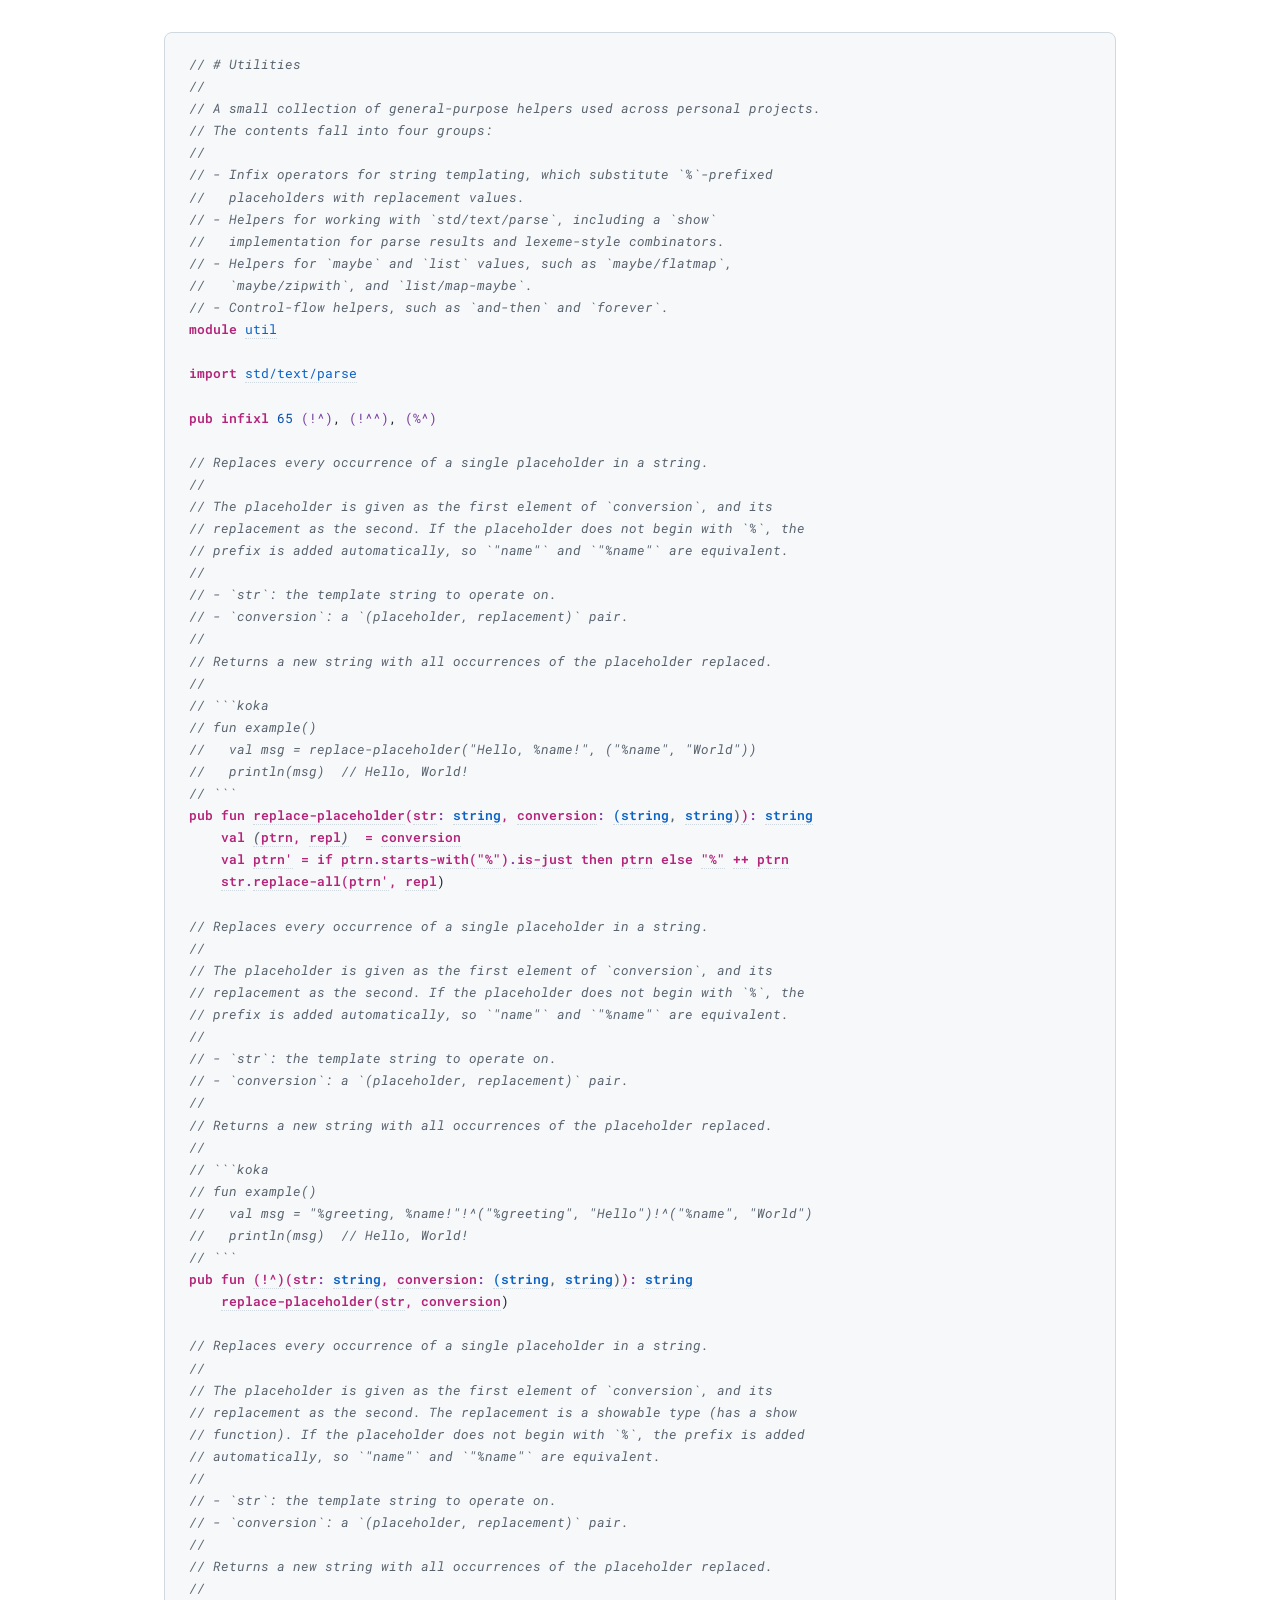
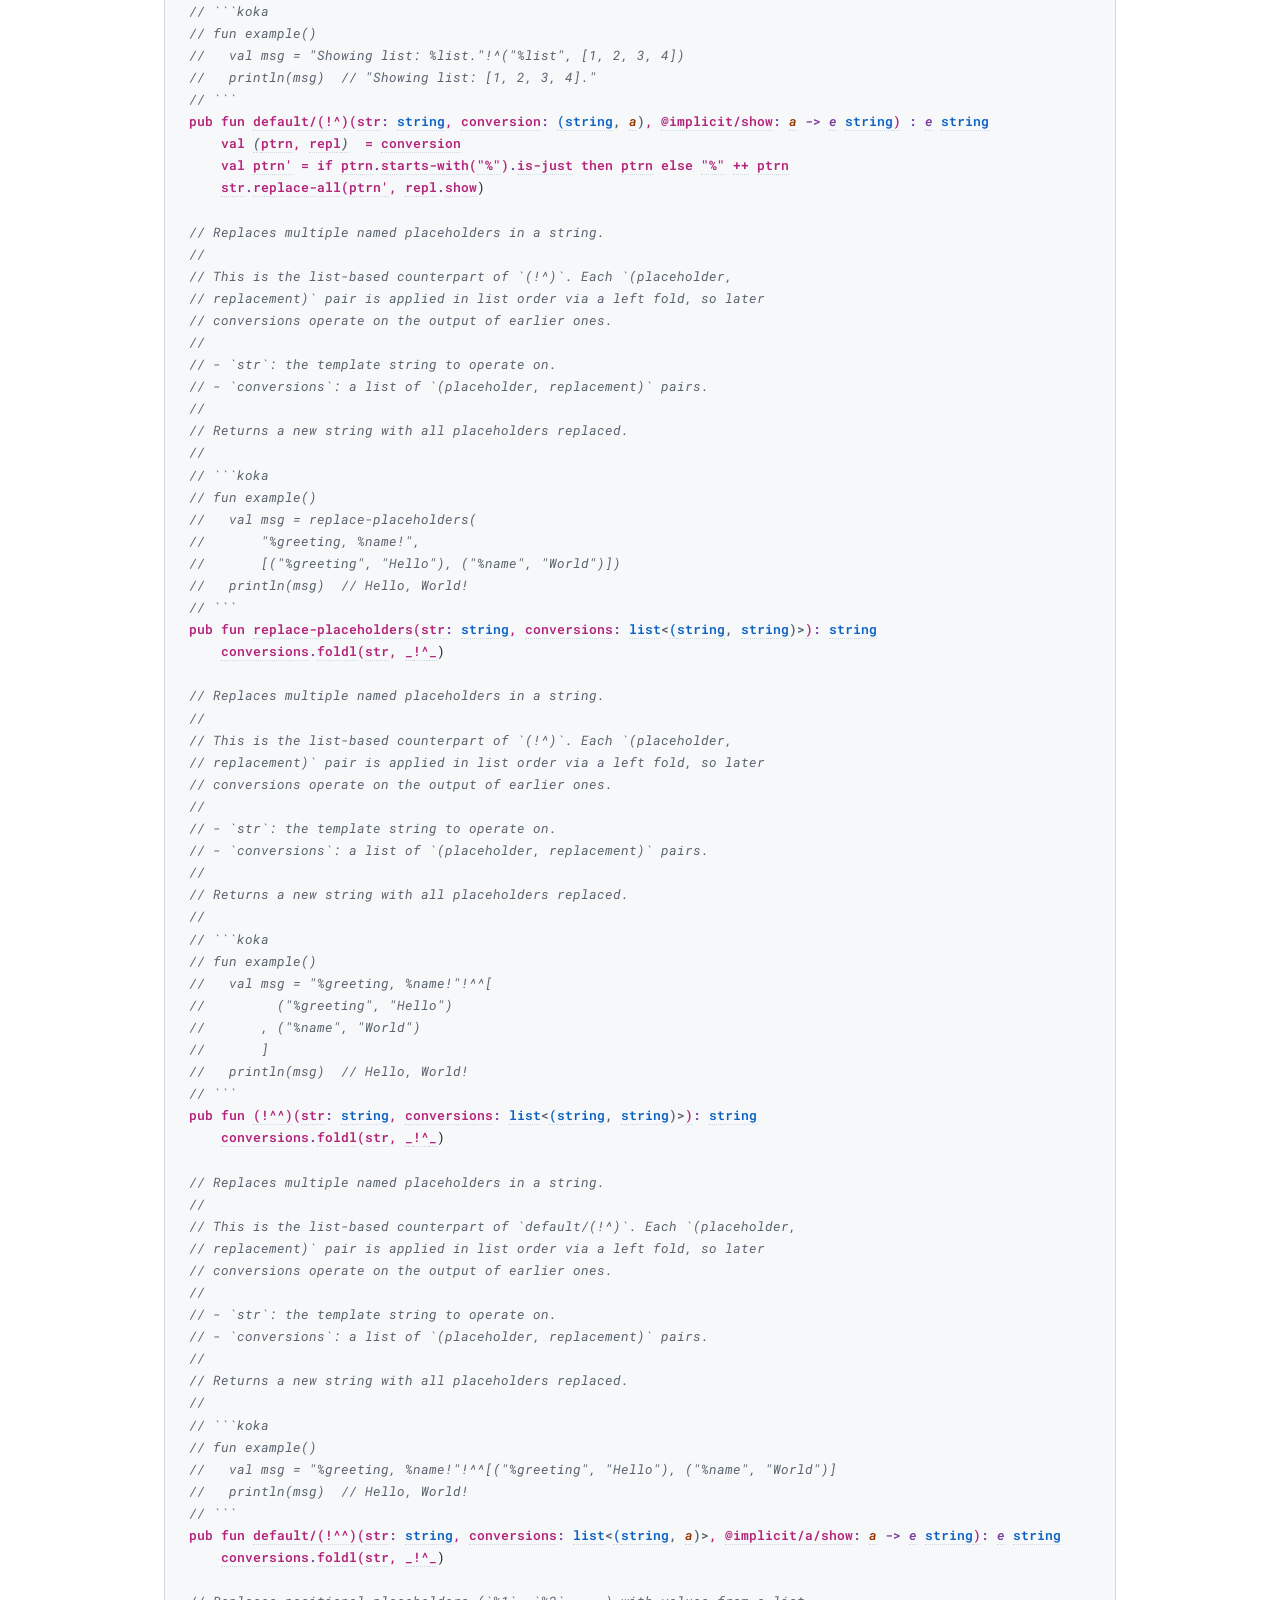
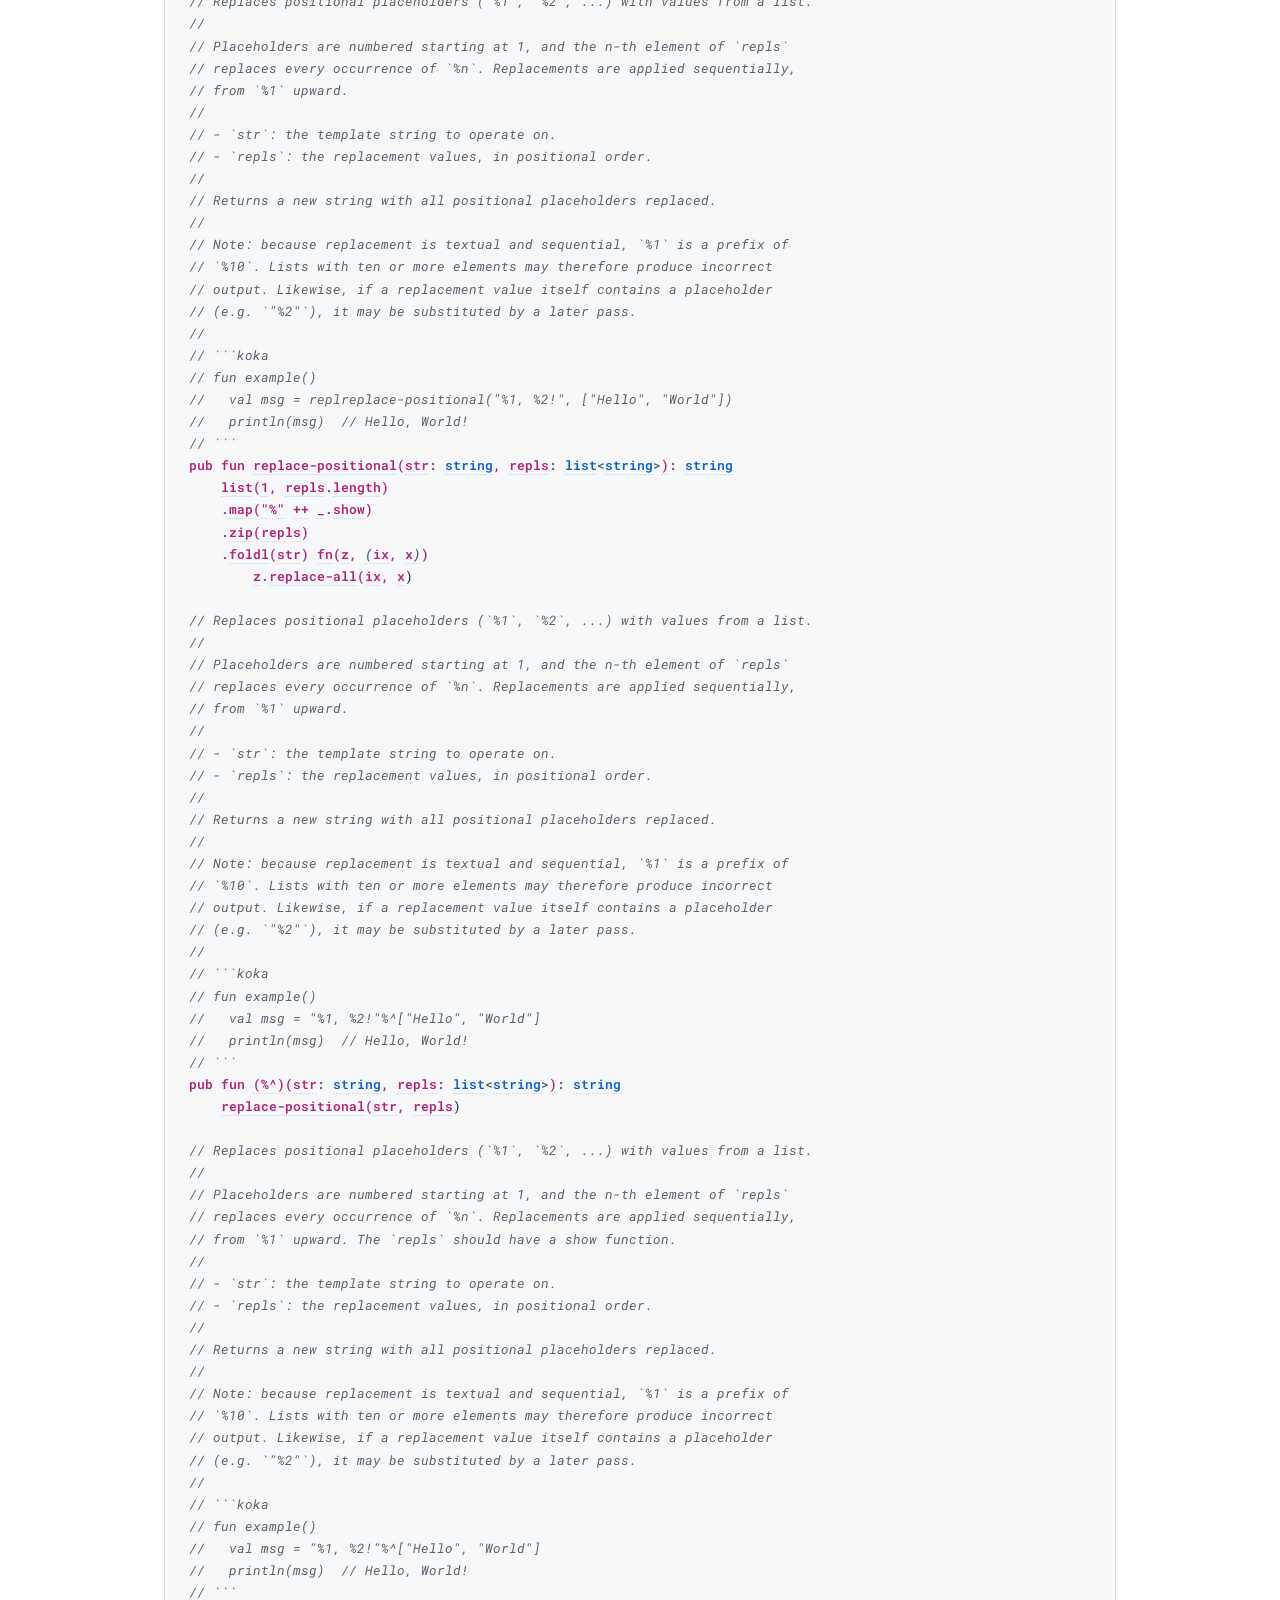
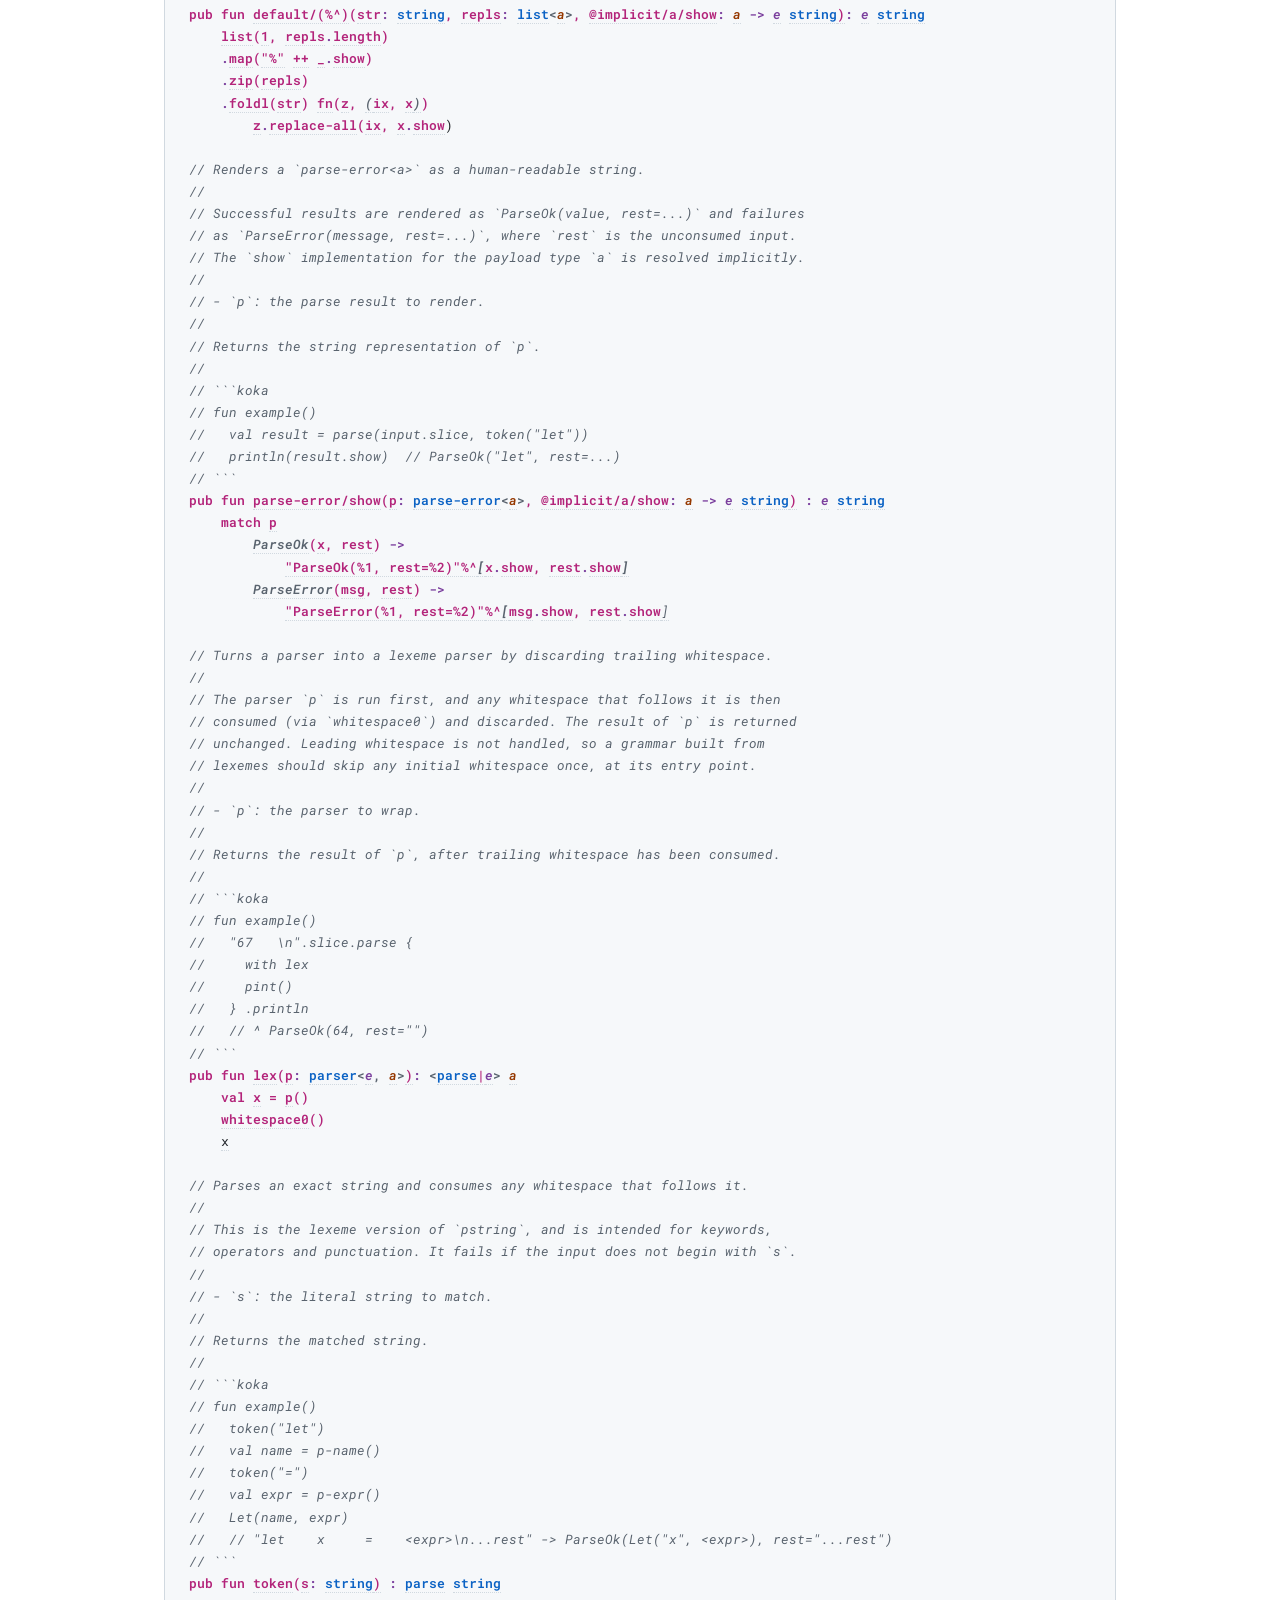
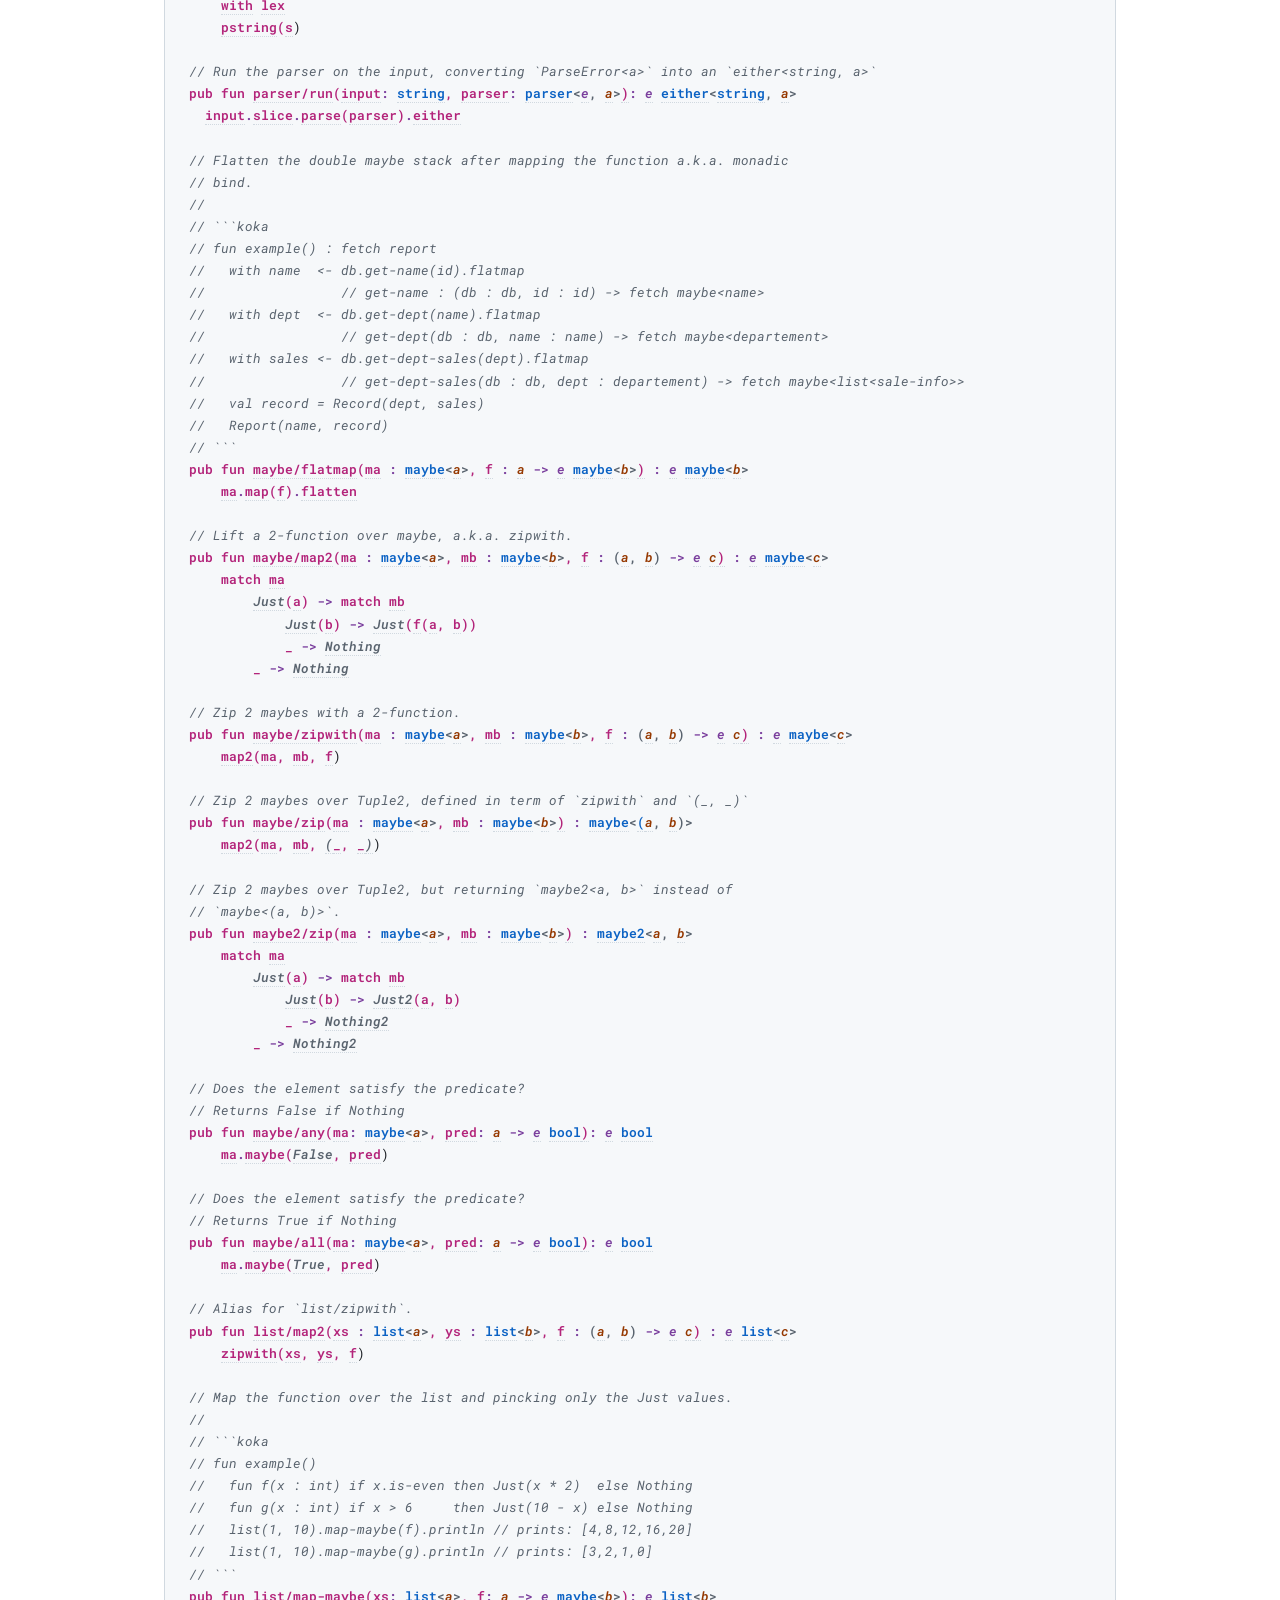
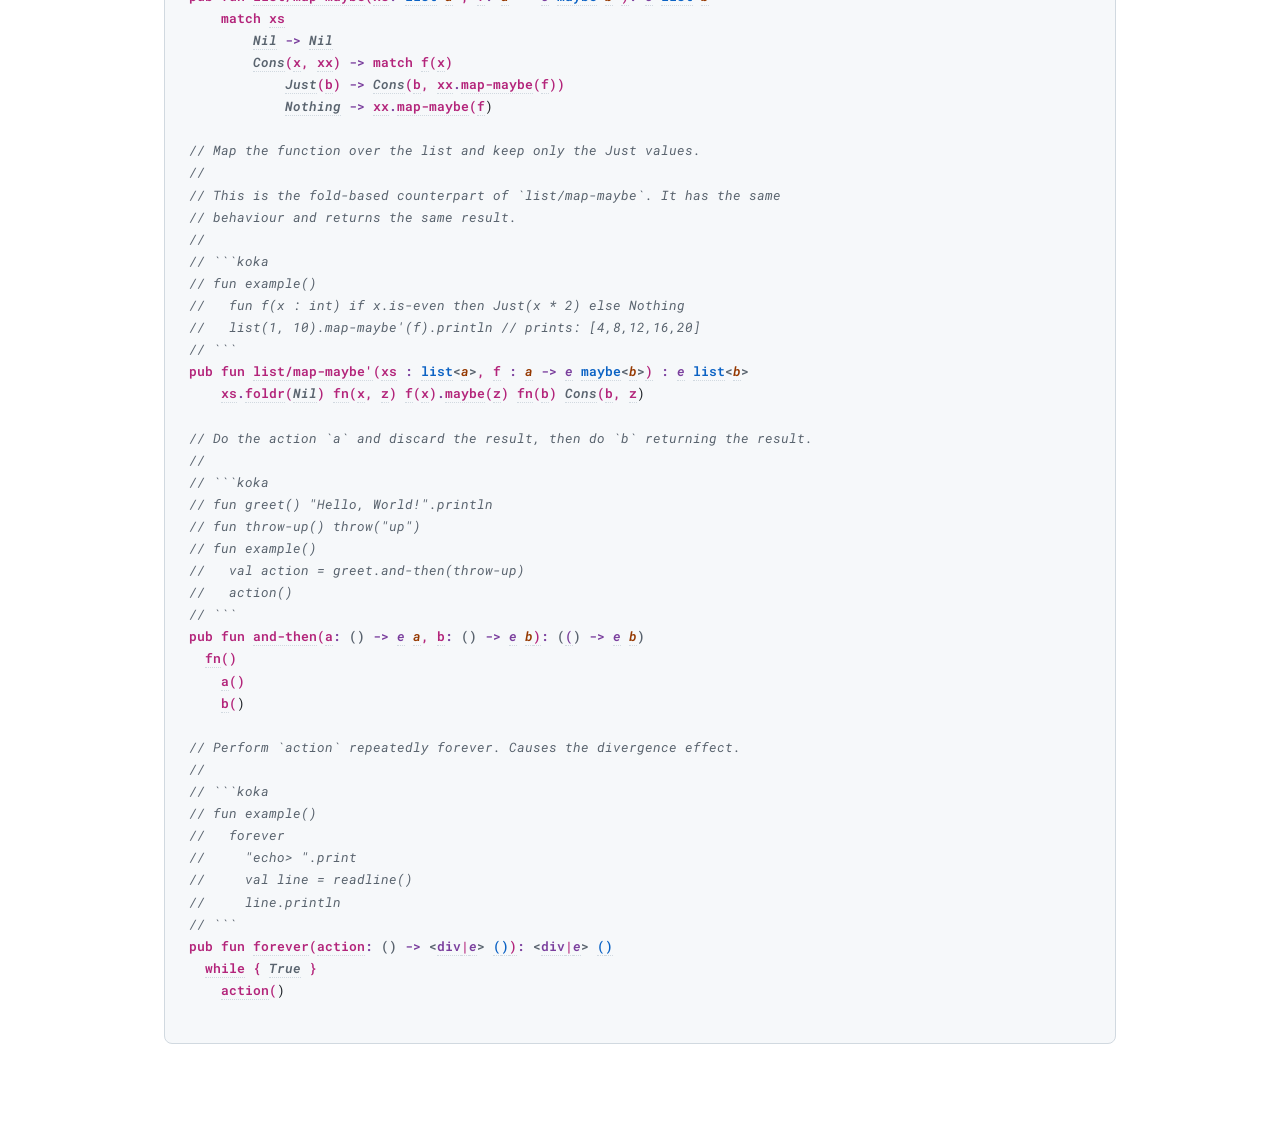
==== commit e5da5cca: "docs(util): refresh the module header - List the maybe/list and control-flow groups. - Regenerate th" ====
--- a/docs/src_util-source.html
+++ b/docs/src_util-source.html
@@ -17,12 +17,15 @@
 <pre class="koka source"><span class="comment">// # Utilities
 //
 // A small collection of general-purpose helpers used across personal projects.
-// The contents currently fall into two groups:
+// The contents fall into four groups:
 //
 // - Infix operators for string templating, which substitute &#96;%&#96;-prefixed
 //   placeholders with replacement values.
 // - Helpers for working with &#96;std/text/parse&#96;, including a &#96;show&#96;
 //   implementation for parse results and lexeme-style combinators.
+// - Helpers for &#96;maybe&#96; and &#96;list&#96; values, such as &#96;maybe/flatmap&#96;,
+//   &#96;maybe/zipwith&#96;, and &#96;list/map-maybe&#96;.
+// - Control-flow helpers, such as &#96;and-then&#96; and &#96;forever&#96;.
 </span><span class="kw">module</span> <a class="pp" href="src_util.html#_null_"><span class="mo">util</span><span class="pc"><span class="mo">src<span class="fslash">/</span>util</span></span></a>
 
 <span class="kw">import</span> <a class="pp" href="https://koka-lang.github.io/koka/doc/std_text_parse.html#_null_"><span class="mo">std/text/parse</span><span class="pc"><span class="mo">std<span class="fslash">/</span>text<span class="fslash">/</span>parse</span></span></a>
